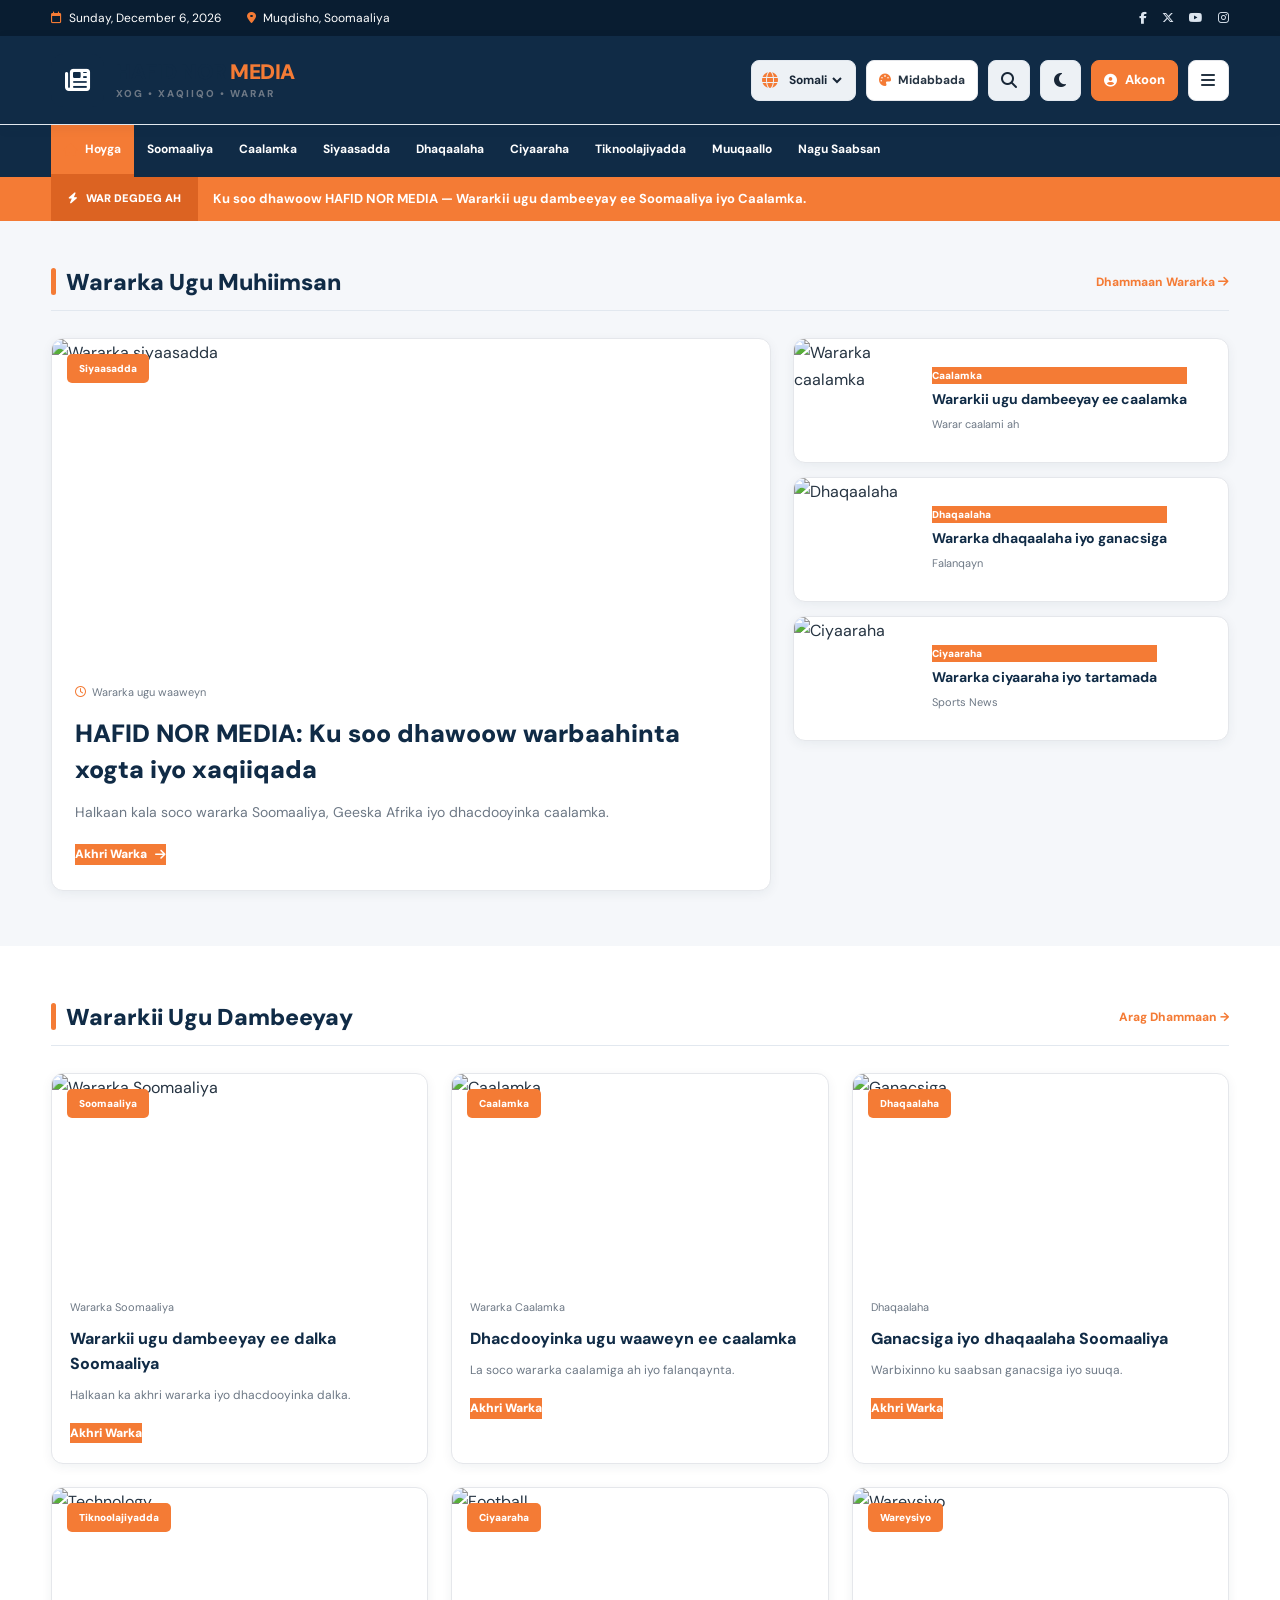
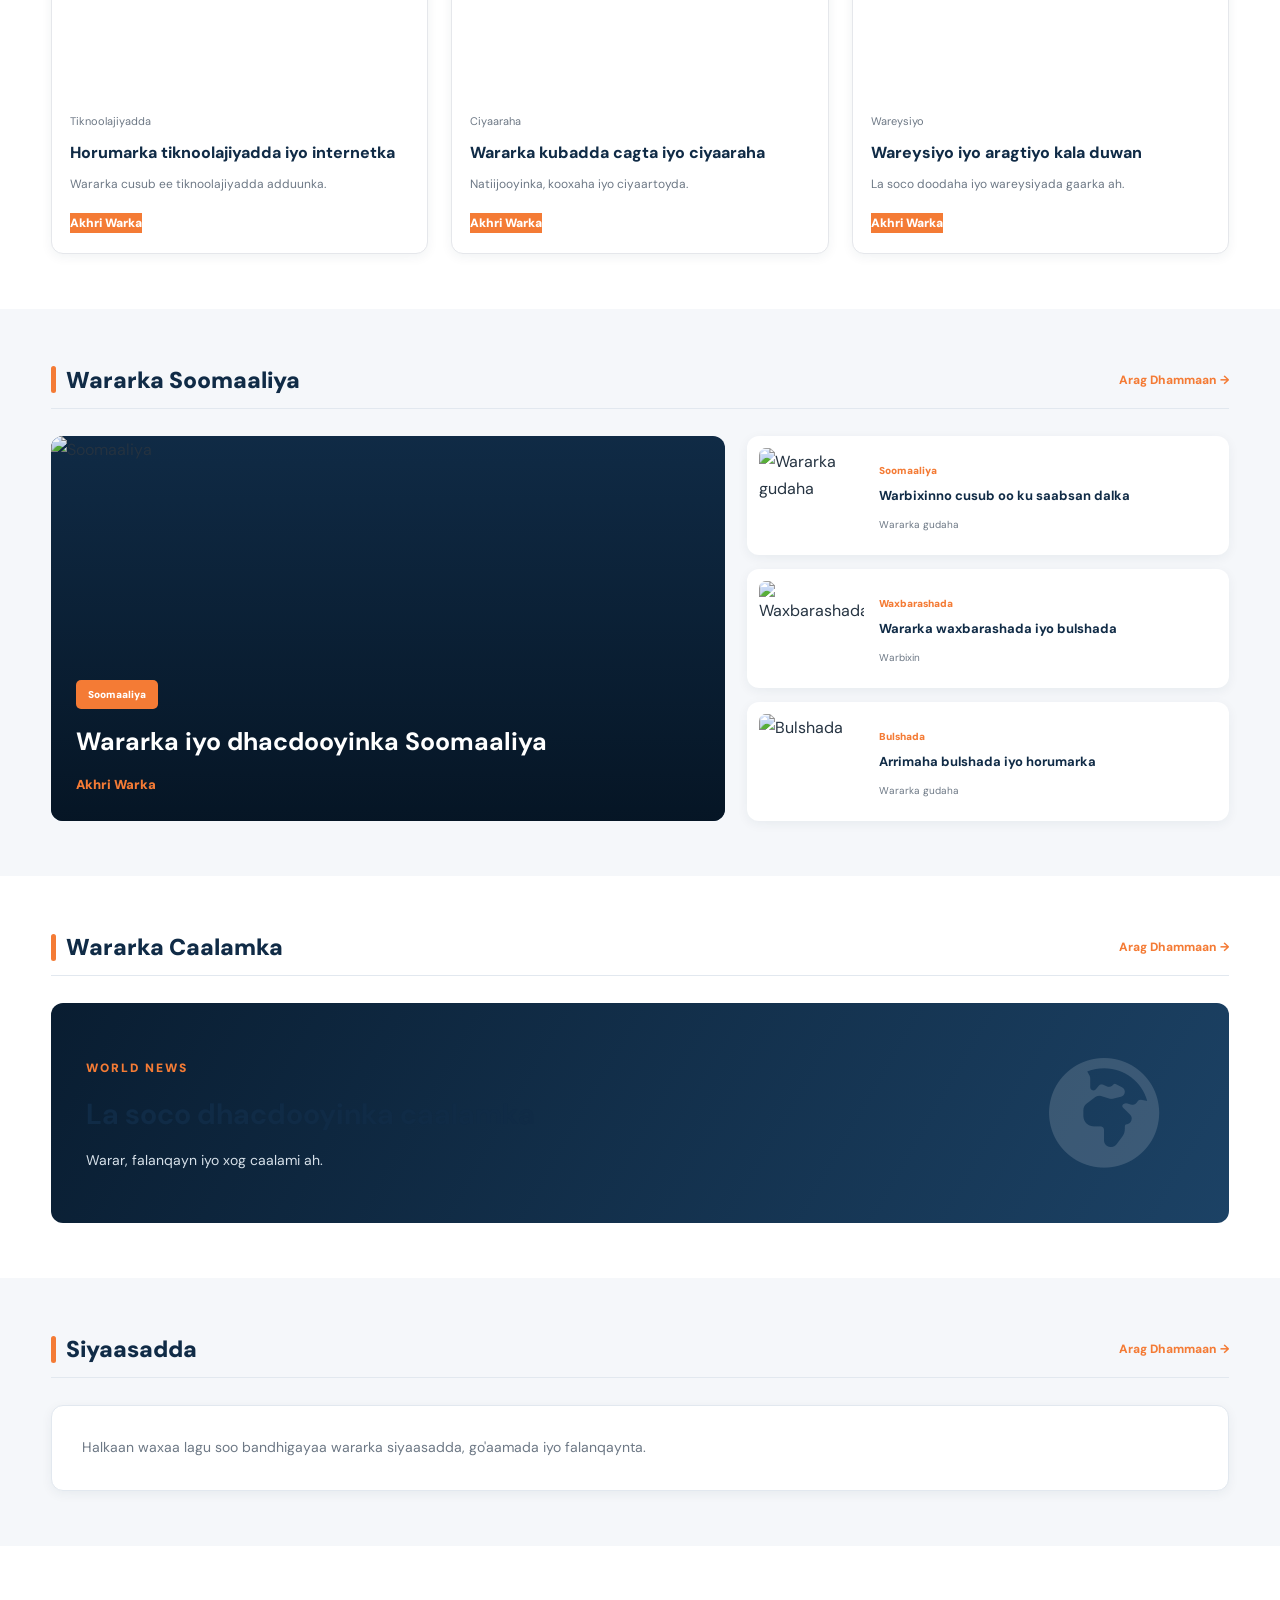
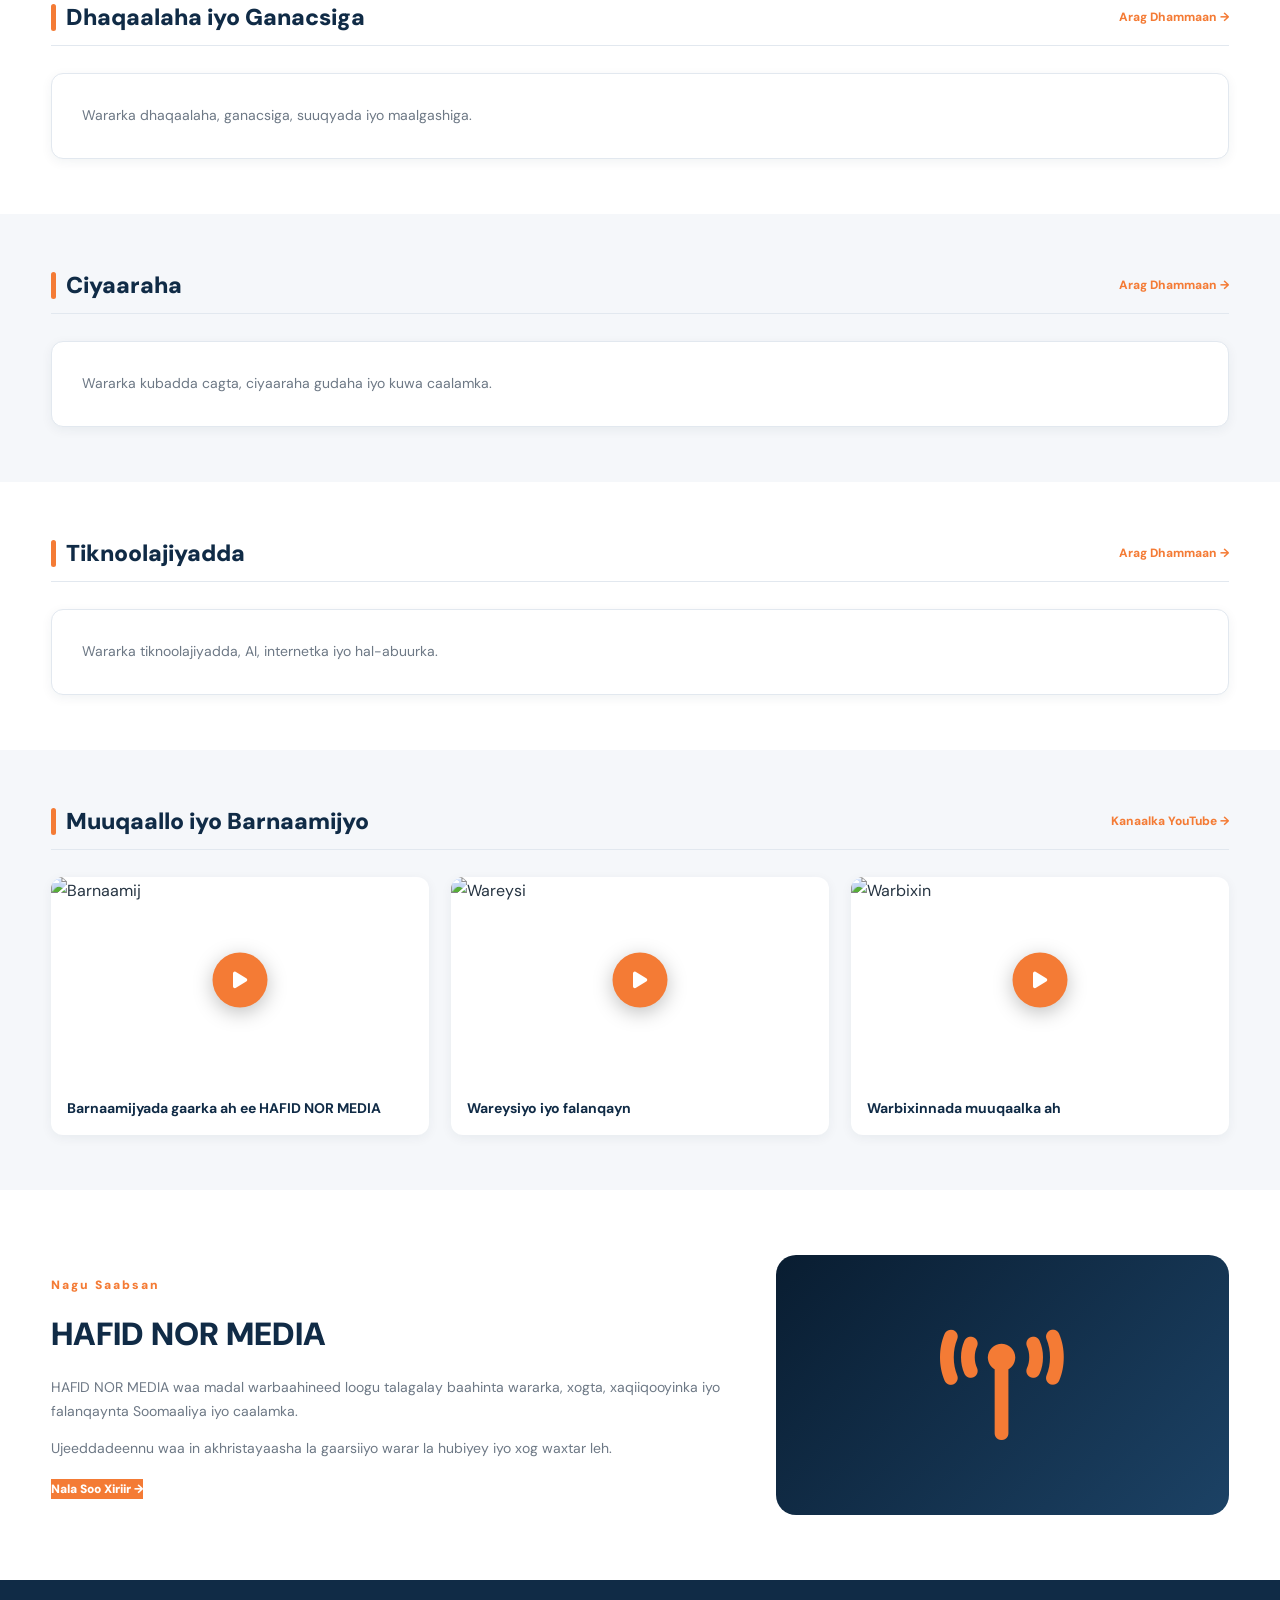
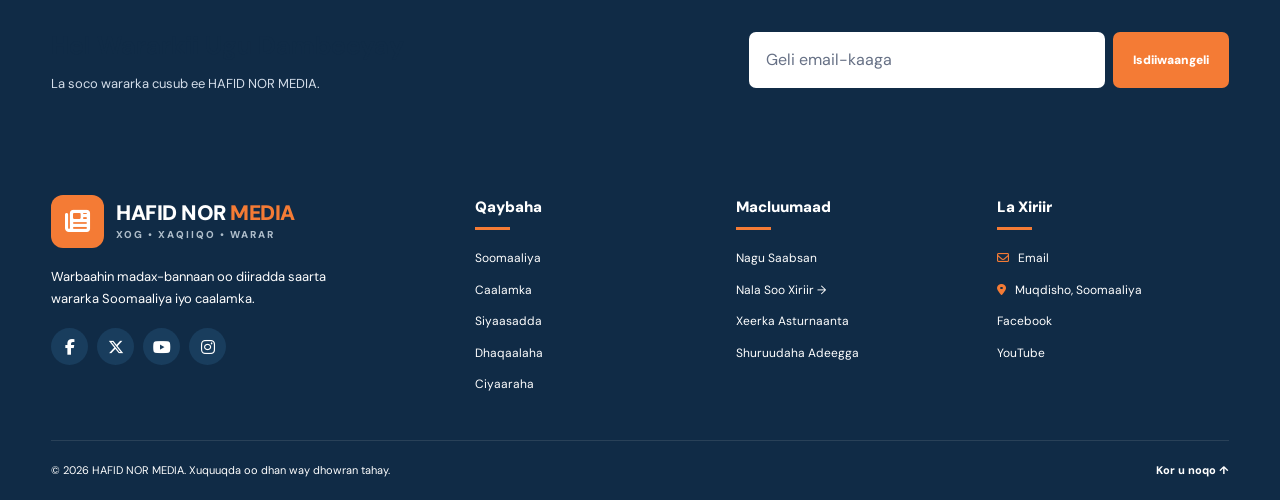
==== index.html @ ebf00856 "HAFID NOR MEDIA" ====
<!doctype html>
<html lang="so" dir="ltr">
<head>
  <meta charset="UTF-8">
  <meta name="viewport" content="width=device-width, initial-scale=1.0">

  <title>HAFID NOR MEDIA | Xog, Xaqiiqo iyo Warar</title>

  <meta name="description" content="HAFID NOR MEDIA - Wararka Soomaaliya, Caalamka, Siyaasadda, Dhaqaalaha iyo Ciyaaraha.">
  <meta name="keywords" content="Hafid Nor Media, Somalia News, Somali Media">
  <meta name="author" content="HAFID NOR MEDIA">
  <meta name="theme-color" content="#102b46">
  <meta name="robots" content="index, follow">
  <meta name="color-scheme" content="light dark">

  <link rel="stylesheet" href="style.css">

  <link rel="stylesheet" href="https://cdnjs.cloudflare.com/ajax/libs/font-awesome/6.7.2/css/all.min.css">

  <link rel="preconnect" href="https://fonts.googleapis.com">
  <link rel="preconnect" href="https://fonts.gstatic.com" crossorigin>
  <link href="https://fonts.googleapis.com/css2?family=Cairo:wght@400;500;600;700;800;900&family=DM+Sans:wght@400;500;600;700;800&display=swap" rel="stylesheet">
</head>

<body>

<!-- TOP BAR -->
<div class="top-bar">
  <div class="container top-bar-content">
    <div class="top-left">
      <span>
        <i class="fa-regular fa-calendar"></i>
        <span id="currentDate" data-i18n="latestDate">Wararkii ugu dambeeyay</span>
      </span>
      <span>
        <i class="fa-solid fa-location-dot"></i>
        <span data-i18n="location">Muqdisho, Soomaaliya</span>
      </span>
    </div>

    <div class="top-right">
      <a href="#" aria-label="Facebook"><i class="fa-brands fa-facebook-f"></i></a>
      <a href="#" aria-label="X"><i class="fa-brands fa-x-twitter"></i></a>
      <a href="#" aria-label="YouTube"><i class="fa-brands fa-youtube"></i></a>
      <a href="#" aria-label="Instagram"><i class="fa-brands fa-instagram"></i></a>
    </div>
  </div>
</div>

<!-- HEADER -->
<header class="main-header">
  <div class="container header-content">

    <a href="#home" class="logo" aria-label="HAFID NOR MEDIA Home">
      <div class="logo-icon">
        <i class="fa-solid fa-newspaper"></i>
      </div>
      <div class="logo-text">
        <h1>HAFID NOR <span>MEDIA</span></h1>
        <p data-i18n="tagline">XOG • XAQIIQO • WARAR</p>
      </div>
    </a>

    <div class="header-right">

      <!-- LANGUAGE -->
      <div class="language-selector">
        <i class="fa-solid fa-globe"></i>
        <select id="languageSelect" aria-label="Choose language">
          <option value="so">Somali</option>
          <option value="en">English</option>
          <option value="ar">العربية</option>
        </select>
      </div>

      <!-- COLOR CUSTOMIZER -->
      <div class="theme-customizer">
        <button id="colorPickerBtn" class="color-picker-btn" type="button" aria-expanded="false" aria-controls="colorPanel">
          <i class="fa-solid fa-palette"></i>
          <span data-i18n="colors">Colors</span>
        </button>

        <div class="color-panel" id="colorPanel">
          <h3 data-i18n="customize">Customize Website</h3>
          <p data-i18n="chooseColor">Dooro midabka website-ka</p>

          <label for="primaryColor" data-i18n="mainColor">Main Color</label>
          <input type="color" id="primaryColor" value="#102b46">

          <label for="accentColor" data-i18n="accentColor">Accent Color</label>
          <input type="color" id="accentColor" value="#f47b35">

          <h4 data-i18n="colorThemes">Color Themes</h4>

          <div class="color-presets">
            <button class="preset" type="button" data-primary="#102b46" data-accent="#f47b35" style="--swatch:#102b46" aria-label="Navy orange"></button>
            <button class="preset" type="button" data-primary="#075e54" data-accent="#22c55e" style="--swatch:#075e54" aria-label="Green"></button>
            <button class="preset" type="button" data-primary="#172554" data-accent="#3b82f6" style="--swatch:#172554" aria-label="Blue"></button>
            <button class="preset" type="button" data-primary="#581c87" data-accent="#c084fc" style="--swatch:#581c87" aria-label="Purple"></button>
            <button class="preset" type="button" data-primary="#7f1d1d" data-accent="#ef4444" style="--swatch:#7f1d1d" aria-label="Red"></button>
            <button class="preset" type="button" data-primary="#292524" data-accent="#d6a84b" style="--swatch:#292524" aria-label="Black gold"></button>
          </div>

          <button id="resetColors" class="reset-colors" type="button">
            <i class="fa-solid fa-rotate-left"></i>
            <span data-i18n="resetColors">Reset Colors</span>
          </button>
        </div>
      </div>

      <!-- SEARCH -->
      <button class="search-btn" id="searchBtn" type="button" aria-label="Search">
        <i class="fa-solid fa-magnifying-glass"></i>
      </button>

      <!-- DARK MODE -->
      <button class="dark-mode-btn" id="darkModeBtn" type="button" aria-label="Dark mode">
        <i class="fa-solid fa-moon"></i>
      </button>

      <!-- ACCOUNT -->
      <button class="account-btn" id="accountBtn" type="button">
        <i class="fa-solid fa-user-circle"></i>
        <span id="accountBtnText" data-i18n="account">Akoon</span>
      </button>

      <!-- MOBILE MENU -->
      <button class="menu-toggle" id="menuToggle" type="button" aria-label="Open menu" aria-expanded="false" aria-controls="mainNav">
        <i class="fa-solid fa-bars"></i>
      </button>

    </div>
  </div>
</header>

<!-- SEARCH BOX -->
<div class="search-box" id="searchBox">
  <div class="container search-content">
    <input type="search" id="searchInput" data-i18n-placeholder="searchPlaceholder" placeholder="Raadi wararka aad rabto..." aria-label="Search news">
    <button id="searchSubmit" type="button">
      <i class="fa-solid fa-magnifying-glass"></i>
      <span data-i18n="search">Raadi</span>
    </button>
  </div>
</div>

<!-- NAVIGATION -->
<nav class="main-nav" id="mainNav" aria-label="Main navigation">
  <div class="container nav-content">
    <a href="#home" class="active"><i class="fa-solid fa-house"></i> <span data-i18n="home">Home</span></a>
    <a href="#somalia" data-i18n="somalia">Soomaaliya</a>
    <a href="#world" data-i18n="world">Caalamka</a>
    <a href="#politics" data-i18n="politics">Siyaasadda</a>
    <a href="#business" data-i18n="business">Dhaqaalaha</a>
    <a href="#sports" data-i18n="sports">Ciyaaraha</a>
    <a href="#technology" data-i18n="technology">Tiknoolajiyadda</a>
    <a href="#videos" data-i18n="videos">Muuqaallo</a>
    <a href="#about" data-i18n="about">Nagu Saabsan</a>
  </div>
</nav>

<!-- BREAKING NEWS -->
<section class="breaking-news">
  <div class="container breaking-content">
    <div class="breaking-label">
      <i class="fa-solid fa-bolt"></i>
      <span data-i18n="breaking">WAR DEGDEG AH</span>
    </div>
    <div class="breaking-text">
      <div class="breaking-marquee" data-i18n="breakingText">
        Ku soo dhawoow HAFID NOR MEDIA — Wararkii ugu dambeeyay ee Soomaaliya iyo Caalamka.
      </div>
    </div>
  </div>
</section>

<!-- MAIN CONTENT -->
<main id="home">

  <!-- HERO -->
  <section class="hero-section">
    <div class="container">
      <div class="section-heading">
        <h2><span></span><span data-i18n="topStories">Wararka Ugu Muhiimsan</span></h2>
        <a href="#latest"><span data-i18n="allNews">Dhammaan Wararka</span> <i class="fa-solid fa-arrow-right"></i></a>
      </div>

      <div class="hero-grid">
        <article class="hero-main news-card">
          <div class="news-image">
            <img src="https://images.unsplash.com/photo-1529107386315-e1a2ed48a620?w=1200" alt="Wararka siyaasadda" loading="eager">
            <span class="category-badge" data-i18n="politics">SIYAASADDA</span>
          </div>
          <div class="news-info">
            <span class="news-date"><i class="fa-regular fa-clock"></i> <span data-i18n="featuredNews">Wararka ugu waaweyn</span></span>
            <h2 data-i18n="heroTitle">HAFID NOR MEDIA: Ku soo dhawoow warbaahinta xogta iyo xaqiiqada</h2>
            <p data-i18n="heroDescription">Halkaan kala soco wararka Soomaaliya, Geeska Afrika iyo dhacdooyinka caalamka.</p>
            <a href="#about" class="read-more"><span data-i18n="readNews">Akhri Warka</span> <i class="fa-solid fa-arrow-right"></i></a>
          </div>
        </article>

        <div class="hero-side">
          <article class="side-news news-card">
            <img src="https://images.unsplash.com/photo-1495020689067-958852a7765e?w=600" alt="Wararka caalamka" loading="lazy">
            <div class="side-news-info">
              <span class="category-small" data-i18n="world">CAALAMKA</span>
              <h3 data-i18n="sideWorld">Wararkii ugu dambeeyay ee caalamka</h3>
              <span class="news-date" data-i18n="internationalNews">Warar caalami ah</span>
            </div>
          </article>

          <article class="side-news news-card">
            <img src="https://images.unsplash.com/photo-1454165804606-c3d57bc86b40?w=600" alt="Dhaqaalaha" loading="lazy">
            <div class="side-news-info">
              <span class="category-small" data-i18n="business">DHAQAALAHA</span>
              <h3 data-i18n="sideBusiness">Wararka dhaqaalaha iyo ganacsiga</h3>
              <span class="news-date" data-i18n="analysis">Falanqayn</span>
            </div>
          </article>

          <article class="side-news news-card">
            <img src="https://images.unsplash.com/photo-1461896836934-ffe607ba8211?w=600" alt="Ciyaaraha" loading="lazy">
            <div class="side-news-info">
              <span class="category-small" data-i18n="sports">CIYAARAHA</span>
              <h3 data-i18n="sideSports">Wararka ciyaaraha iyo tartamada</h3>
              <span class="news-date">Sports News</span>
            </div>
          </article>
        </div>
      </div>
    </div>
  </section>

  <!-- LATEST NEWS -->
  <section class="latest-section" id="latest">
    <div class="container">
      <div class="section-heading">
        <h2><span></span><span data-i18n="latestNews">Wararkii Ugu Dambeeyay</span></h2>
        <a href="#latest" data-i18n="seeAll">Arag Dhammaan →</a>
      </div>

      <div class="news-grid">
        <article class="news-card">
          <div class="news-image">
            <img src="https://images.unsplash.com/photo-1504711434969-e33886168f5c?w=600" alt="Wararka Soomaaliya" loading="lazy">
            <span class="category-badge" data-i18n="somalia">SOOMAALIYA</span>
          </div>
          <div class="news-info">
            <span class="news-date" data-i18n="somaliaNews">Wararka Soomaaliya</span>
            <h3 data-i18n="latestSomalia">Wararkii ugu dambeeyay ee dalka Soomaaliya</h3>
            <p data-i18n="somaliaDescription">Halkaan ka akhri wararka iyo dhacdooyinka dalka.</p>
            <a href="#somalia" class="read-more" data-i18n="readNews">Akhri Warka →</a>
          </div>
        </article>

        <article class="news-card">
          <div class="news-image">
            <img src="https://images.unsplash.com/photo-1521295121783-8a321d551ad2?w=600" alt="Caalamka" loading="lazy">
            <span class="category-badge" data-i18n="world">CAALAMKA</span>
          </div>
          <div class="news-info">
            <span class="news-date" data-i18n="worldNews">Wararka Caalamka</span>
            <h3 data-i18n="latestWorld">Dhacdooyinka ugu waaweyn ee caalamka</h3>
            <p data-i18n="worldDescription">La soco wararka caalamiga ah iyo falanqaynta.</p>
            <a href="#world" class="read-more" data-i18n="readNews">Akhri Warka →</a>
          </div>
        </article>

        <article class="news-card">
          <div class="news-image">
            <img src="https://images.unsplash.com/photo-1521737711867-e3b97375f902?w=600" alt="Ganacsiga" loading="lazy">
            <span class="category-badge" data-i18n="business">GANACSIGA</span>
          </div>
          <div class="news-info">
            <span class="news-date" data-i18n="economy">Dhaqaalaha</span>
            <h3 data-i18n="latestBusiness">Ganacsiga iyo dhaqaalaha Soomaaliya</h3>
            <p data-i18n="businessDescription">Warbixinno ku saabsan ganacsiga iyo suuqa.</p>
            <a href="#business" class="read-more" data-i18n="readNews">Akhri Warka →</a>
          </div>
        </article>

        <article class="news-card">
          <div class="news-image">
            <img src="https://images.unsplash.com/photo-1516321318423-f06f85e504b3?w=600" alt="Technology" loading="lazy">
            <span class="category-badge" data-i18n="technology">TECHNOLOGY</span>
          </div>
          <div class="news-info">
            <span class="news-date" data-i18n="technology">Tiknoolajiyadda</span>
            <h3 data-i18n="latestTechnology">Horumarka tiknoolajiyadda iyo internetka</h3>
            <p data-i18n="technologyDescription">Wararka cusub ee tiknoolajiyadda adduunka.</p>
            <a href="#technology" class="read-more" data-i18n="readNews">Akhri Warka →</a>
          </div>
        </article>

        <article class="news-card">
          <div class="news-image">
            <img src="https://images.unsplash.com/photo-1508098682722-e99c43a406b2?w=600" alt="Football" loading="lazy">
            <span class="category-badge" data-i18n="sports">CIYAARAHA</span>
          </div>
          <div class="news-info">
            <span class="news-date" data-i18n="sports">Sports News</span>
            <h3 data-i18n="latestSports">Wararka kubadda cagta iyo ciyaaraha</h3>
            <p data-i18n="sportsDescription">Natiijooyinka, kooxaha iyo ciyaartoyda.</p>
            <a href="#sports" class="read-more" data-i18n="readNews">Akhri Warka →</a>
          </div>
        </article>

        <article class="news-card">
          <div class="news-image">
            <img src="https://images.unsplash.com/photo-1475721027785-f74eccf877e2?w=600" alt="Wareysiyo" loading="lazy">
            <span class="category-badge" data-i18n="interviews">WAREYSIYO</span>
          </div>
          <div class="news-info">
            <span class="news-date" data-i18n="interviews">Wareysiyo</span>
            <h3 data-i18n="latestInterviews">Wareysiyo iyo aragtiyo kala duwan</h3>
            <p data-i18n="interviewsDescription">La soco doodaha iyo wareysiyada gaarka ah.</p>
            <a href="#videos" class="read-more" data-i18n="readNews">Akhri Warka →</a>
          </div>
        </article>
      </div>
    </div>
  </section>

  <!-- SOMALIA -->
  <section class="category-section" id="somalia">
    <div class="container">
      <div class="section-heading">
        <h2><span></span><span data-i18n="somaliaSection">Wararka Soomaaliya</span></h2>
        <a href="#somalia" data-i18n="seeAll">Dhammaan →</a>
      </div>

      <div class="category-layout">
        <div class="category-feature">
          <img src="https://images.unsplash.com/photo-1509099836639-18ba1795216d?w=1000" alt="Soomaaliya" loading="lazy">
          <div class="feature-overlay">
            <span class="category-badge" data-i18n="somalia">SOOMAALIYA</span>
            <h2 data-i18n="somaliaFeature">Wararka iyo dhacdooyinka Soomaaliya</h2>
            <a href="#latest" data-i18n="readNews">Akhri Warka →</a>
          </div>
        </div>

        <div class="category-list">
          <article class="category-item">
            <img src="https://images.unsplash.com/photo-1497366754035-f200968a6e72?w=300" alt="Wararka gudaha" loading="lazy">
            <div>
              <span data-i18n="somalia">SOOMAALIYA</span>
              <h3 data-i18n="somaliaItem1">Warbixinno cusub oo ku saabsan dalka</h3>
              <small data-i18n="localNews">Wararka gudaha</small>
            </div>
          </article>

          <article class="category-item">
            <img src="https://images.unsplash.com/photo-1523580494863-6f3031224c94?w=300" alt="Waxbarashada" loading="lazy">
            <div>
              <span data-i18n="education">WAXBARASHADA</span>
              <h3 data-i18n="somaliaItem2">Wararka waxbarashada iyo bulshada</h3>
              <small data-i18n="report">Warbixin</small>
            </div>
          </article>

          <article class="category-item">
            <img src="https://images.unsplash.com/photo-1488521787991-ed7bbaae773c?w=300" alt="Bulshada" loading="lazy">
            <div>
              <span data-i18n="community">BULSHADA</span>
              <h3 data-i18n="somaliaItem3">Arrimaha bulshada iyo horumarka</h3>
              <small data-i18n="localNews">Wararka gudaha</small>
            </div>
          </article>
        </div>
      </div>
    </div>
  </section>

  <!-- WORLD -->
  <section class="latest-section" id="world">
    <div class="container">
      <div class="section-heading">
        <h2><span></span><span data-i18n="worldSection">Wararka Caalamka</span></h2>
        <a href="#world" data-i18n="seeAll">Dhammaan →</a>
      </div>

      <div class="world-banner">
        <div>
          <span>WORLD NEWS</span>
          <h2 data-i18n="worldBannerTitle">La soco dhacdooyinka caalamka</h2>
          <p data-i18n="worldBannerDescription">Warar, falanqayn iyo xog caalami ah.</p>
        </div>
        <i class="fa-solid fa-earth-africa"></i>
      </div>
    </div>
  </section>

  <!-- POLITICS -->
  <section class="category-section" id="politics">
    <div class="container">
      <div class="section-heading">
        <h2><span></span><span data-i18n="politicsSection">Siyaasadda</span></h2>
        <a href="#politics" data-i18n="seeAll">Dhammaan →</a>
      </div>
      <div class="simple-category">
        <p data-i18n="politicsDescription">Halkaan waxaa lagu soo bandhigayaa wararka siyaasadda, go'aamada iyo falanqaynta.</p>
      </div>
    </div>
  </section>

  <!-- BUSINESS -->
  <section class="latest-section" id="business">
    <div class="container">
      <div class="section-heading">
        <h2><span></span><span data-i18n="businessSection">Dhaqaalaha iyo Ganacsiga</span></h2>
        <a href="#business" data-i18n="seeAll">Dhammaan →</a>
      </div>
      <div class="simple-category">
        <p data-i18n="businessSectionDescription">Wararka dhaqaalaha, ganacsiga, suuqyada iyo maalgashiga.</p>
      </div>
    </div>
  </section>

  <!-- SPORTS -->
  <section class="category-section" id="sports">
    <div class="container">
      <div class="section-heading">
        <h2><span></span><span data-i18n="sportsSection">Ciyaaraha</span></h2>
        <a href="#sports" data-i18n="seeAll">Dhammaan →</a>
      </div>
      <div class="simple-category">
        <p data-i18n="sportsSectionDescription">Wararka kubadda cagta, ciyaaraha gudaha iyo kuwa caalamka.</p>
      </div>
    </div>
  </section>

  <!-- TECHNOLOGY -->
  <section class="latest-section" id="technology">
    <div class="container">
      <div class="section-heading">
        <h2><span></span><span data-i18n="technologySection">Tiknoolajiyadda</span></h2>
        <a href="#technology" data-i18n="seeAll">Dhammaan →</a>
      </div>
      <div class="simple-category">
        <p data-i18n="technologySectionDescription">Wararka tiknoolajiyadda, AI, internetka iyo hal-abuurka.</p>
      </div>
    </div>
  </section>

  <!-- VIDEOS -->
  <section class="videos-section" id="videos">
    <div class="container">
      <div class="section-heading">
        <h2><span></span><span data-i18n="videoSection">Muuqaallo iyo Barnaamijyo</span></h2>
        <a href="#" data-i18n="youtubeChannel">YouTube Channel →</a>
      </div>

      <div class="video-grid">
        <article class="video-card">
          <div class="video-placeholder">
            <img src="https://images.unsplash.com/photo-1492619375914-88005aa9e8fb?w=600" alt="Barnaamij" loading="lazy">
            <i class="fa-solid fa-play"></i>
          </div>
          <h3 data-i18n="video1">Barnaamijyada gaarka ah ee HAFID NOR MEDIA</h3>
        </article>

        <article class="video-card">
          <div class="video-placeholder">
            <img src="https://images.unsplash.com/photo-1478737270239-2f02b77fc618?w=600" alt="Wareysi" loading="lazy">
            <i class="fa-solid fa-play"></i>
          </div>
          <h3 data-i18n="video2">Wareysiyo iyo falanqayn</h3>
        </article>

        <article class="video-card">
          <div class="video-placeholder">
            <img src="https://images.unsplash.com/photo-1503428593586-e225b39bddfe?w=600" alt="Warbixin" loading="lazy">
            <i class="fa-solid fa-play"></i>
          </div>
          <h3 data-i18n="video3">Warbixinnada muuqaalka ah</h3>
        </article>
      </div>
    </div>
  </section>

  <!-- ABOUT -->
  <section class="about-section" id="about">
    <div class="container about-content">
      <div>
        <span class="about-label" data-i18n="about">NAGU SAABSAN</span>
        <h2>HAFID NOR MEDIA</h2>
        <p data-i18n="aboutParagraph1">HAFID NOR MEDIA waa madal warbaahineed loogu talagalay baahinta wararka, xogta, xaqiiqooyinka iyo falanqaynta Soomaaliya iyo caalamka.</p>
        <p data-i18n="aboutParagraph2">Ujeeddadeennu waa in akhristayaasha la gaarsiiyo warar la hubiyey iyo xog waxtar leh.</p>
        <a href="mailto:contact@example.com" class="read-more" data-i18n="contactUs">Nala Soo Xiriir →</a>
      </div>
      <div class="about-icon">
        <i class="fa-solid fa-tower-broadcast"></i>
      </div>
    </div>
  </section>

  <!-- NEWSLETTER -->
  <section class="newsletter-section">
    <div class="container newsletter-content">
      <div>
        <h2 data-i18n="newsletterTitle">Hel Wararkii Ugu Dambeeyay</h2>
        <p data-i18n="newsletterDescription">La soco wararka cusub ee HAFID NOR MEDIA.</p>
      </div>

      <form id="newsletterForm">
        <input type="email" id="newsletterEmail" data-i18n-placeholder="emailPlaceholder" placeholder="Geli email-kaaga" autocomplete="email" required>
        <button type="submit" data-i18n="subscribe">Isdiiwaangeli</button>
      </form>
    </div>
  </section>

</main>

<!-- ACCOUNT MODAL -->
<div class="auth-modal" id="authModal" aria-hidden="true">
  <div class="auth-container" role="dialog" aria-modal="true" aria-labelledby="authTitle">

    <button type="button" class="auth-close" id="closeAuthModal" aria-label="Close">
      <i class="fa-solid fa-xmark"></i>
    </button>

    <div class="auth-heading">
      <i class="fa-solid fa-newspaper"></i>
      <h2 id="authTitle">HAFID NOR MEDIA</h2>
      <p>Ku soo dhawoow xubinnimada warbaahinta</p>
    </div>

    <!-- LOGIN FORM -->
    <form id="loginForm">
      <h3>Gal Akoonkaaga</h3>

      <label for="loginEmail">Email-kaaga</label>
      <input type="email" id="loginEmail" placeholder="example@email.com" autocomplete="email" required>

      <label for="loginPassword">Password</label>
      <input type="password" id="loginPassword" placeholder="Geli password-kaaga" autocomplete="current-password" required>

      <button type="submit" class="auth-submit">
        <i class="fa-solid fa-right-to-bracket"></i>
        Login
      </button>

      <button type="button" id="forgotPasswordBtn" class="text-button">Ma illowday password-ka?</button>

      <p>
        Ma lihid account?
        <button type="button" id="showRegisterBtn" class="text-button">Isdiiwaangeli</button>
      </p>

      <p id="loginMessage" class="form-message" aria-live="polite"></p>
    </form>

    <!-- REGISTER FORM -->
    <form id="registerForm" hidden>
      <h3>Sameyso Account Cusub</h3>

      <label for="registerName">Magaca oo buuxa</label>
      <input type="text" id="registerName" placeholder="Magacaaga" autocomplete="name" minlength="3" required>

      <label for="registerEmail">Email</label>
      <input type="email" id="registerEmail" placeholder="example@email.com" autocomplete="email" required>

      <label for="registerPassword">Password</label>
      <input type="password" id="registerPassword" placeholder="Sameyso password" minlength="8" autocomplete="new-password" required>

      <label for="registerConfirmPassword">Xaqiiji Password</label>
      <input type="password" id="registerConfirmPassword" placeholder="Ku celi password-ka" minlength="8" autocomplete="new-password" required>

      <p class="registration-role-note">
        <i class="fa-solid fa-book-open"></i>
        Nooca akoonka: Member / Xubin
      </p>

      <button type="submit" class="auth-submit">
        <i class="fa-solid fa-user-plus"></i>
        Sameyso Account
      </button>

      <p>
        Account ma leedahay?
        <button type="button" id="showLoginBtn" class="text-button">Login</button>
      </p>

      <p id="registerMessage" class="form-message" aria-live="polite"></p>
    </form>

  </div>
</div>

<!-- MEMBER DASHBOARD -->
<section class="member-dashboard" id="memberDashboard" hidden>
  <div class="container">

    <!-- DASHBOARD HEADER -->
    <div class="dashboard-header">
      <div>
        <span class="dashboard-label">HAFID NOR MEDIA</span>
        <h2>Member Dashboard</h2>
        <p>Ku soo dhawoow xubinnimada HAFID NOR MEDIA</p>
      </div>

      <button type="button" id="logoutBtn" class="logout-btn">
        <i class="fa-solid fa-right-from-bracket"></i>
        Logout
      </button>
    </div>

    <!-- MEMBER PROFILE -->
    <div class="member-profile">
      <div class="profile-avatar">
        <i class="fa-solid fa-user"></i>
      </div>

      <div>
        <h3 id="memberDisplayName">Magaca xubinta</h3>
        <p id="memberDisplayEmail">email@example.com</p>
        <span id="memberRole">Member / Xubin</span>
      </div>
    </div>

    <!-- DASHBOARD TABS -->
    <div class="dashboard-tabs">

      <button type="button"
        class="dashboard-tab active"
        data-dashboard-tab="publishedNews">
        <i class="fa-solid fa-newspaper"></i>
        Wararka Website-ka
      </button>

      <button type="button"
        class="dashboard-tab"
        data-dashboard-tab="profile">
        <i class="fa-solid fa-user"></i>
        Profile-kayga
      </button>

    </div>

    <!-- PUBLISHED WEBSITE NEWS -->
    <div class="dashboard-panel" id="publishedNewsPanel">

      <div class="dashboard-panel-heading">
        <h3>
          <i class="fa-solid fa-newspaper"></i>
          Wararka HAFID NOR MEDIA
        </h3>

        <p>
          Halkaan waxaad ka akhrisan kartaa dhammaan wararka
          maamulka HAFID NOR MEDIA soo geliyey.
        </p>
      </div>

      <div id="publishedNewsList">
        <p class="empty-news-message">
          Wararka ayaa la soo rarayaa...
        </p>
      </div>

    </div>

    <!-- MEMBER PROFILE PANEL -->
    <div class="dashboard-panel" id="memberProfilePanel" hidden>

      <div class="dashboard-panel-heading">
        <h3>
          <i class="fa-solid fa-user-pen"></i>
          Xogta Xubinta
        </h3>

        <p>Macluumaadka akoonkaaga HAFID NOR MEDIA.</p>
      </div>

      <div class="profile-details">
        <p>
          <strong>Magaca:</strong>
          <span id="profileName">-</span>
        </p>

        <p>
          <strong>Email:</strong>
          <span id="profileEmail">-</span>
        </p>

        <p>
          <strong>Nooca xubinta:</strong>
          <span id="profileType">Member / Xubin</span>
        </p>

        <p>
          <strong>Taariikhda diiwaangelinta:</strong>
          <span id="profileDate">-</span>
        </p>
      </div>

    </div>

  </div>
</section>

<!-- FOOTER -->
<footer class="main-footer">
  <div class="container">
    <div class="footer-grid">

      <div class="footer-about">
        <a href="#home" class="logo footer-logo">
          <div class="logo-icon">
            <i class="fa-solid fa-newspaper"></i>
          </div>

          <div class="logo-text">
            <h2>HAFID NOR <span>MEDIA</span></h2>
            <p data-i18n="tagline">XOG • XAQIIQO • WARAR</p>
          </div>
        </a>

        <p data-i18n="footerDescription">
          Warbaahin madax-bannaan oo diiradda saarta wararka Soomaaliya iyo caalamka.
        </p>

        <div class="footer-social">
          <a href="#" aria-label="Facebook"><i class="fa-brands fa-facebook-f"></i></a>
          <a href="#" aria-label="X"><i class="fa-brands fa-x-twitter"></i></a>
          <a href="#" aria-label="YouTube"><i class="fa-brands fa-youtube"></i></a>
          <a href="#" aria-label="Instagram"><i class="fa-brands fa-instagram"></i></a>
        </div>
      </div>

      <div class="footer-links">
        <h3 data-i18n="categories">Qaybaha</h3>
        <a href="#somalia" data-i18n="somalia">Soomaaliya</a>
        <a href="#world" data-i18n="world">Caalamka</a>
        <a href="#politics" data-i18n="politics">Siyaasadda</a>
        <a href="#business" data-i18n="business">Dhaqaalaha</a>
        <a href="#sports" data-i18n="sports">Ciyaaraha</a>
      </div>

      <div class="footer-links">
        <h3 data-i18n="information">Macluumaad</h3>
        <a href="#about" data-i18n="about">Nagu Saabsan</a>
        <a href="mailto:contact@example.com" data-i18n="contactUs">Nala Soo Xiriir</a>
        <a href="#privacy" data-i18n="privacy">Privacy Policy</a>
        <a href="#terms" data-i18n="terms">Shuruudaha Adeegga</a>
      </div>

      <div class="footer-links">
        <h3 data-i18n="contact">La Xiriir</h3>
        <a href="mailto:contact@example.com">
          <i class="fa-regular fa-envelope"></i> Email
        </a>
        <a href="#about">
          <i class="fa-solid fa-location-dot"></i>
          <span data-i18n="location">Muqdisho, Soomaaliya</span>
        </a>
        <a href="#">Facebook</a>
        <a href="#">YouTube</a>
      </div>

    </div>

    <div class="footer-bottom">
      <p>
        © <span id="currentYear"></span> HAFID NOR MEDIA.
        <span data-i18n="copyright">Xuquuqda oo dhan way dhowran tahay.</span>
      </p>

      <a href="#home" data-i18n="backTop">Kor u noqo ↑</a>
    </div>

  </div>
</footer>

<!-- BACK TO TOP -->
<button class="back-to-top" id="backToTop" type="button" aria-label="Back to top">
  <i class="fa-solid fa-arrow-up"></i>
</button>

<!-- SUPABASE -->
<script src="https://cdn.jsdelivr.net/npm/@supabase/supabase-js@2"></script>

<!-- WEBSITE JAVASCRIPT -->
<script src="script.js"></script>

</body>
</html>
---- style.css ----
/* =====================================================
   HAFID NOR MEDIA
   COMPLETE RESPONSIVE CSS
   FIXED VERSION
===================================================== */

/* 1. ROOT VARIABLES */

:root {
  --primary: #102b46;
  --primary-dark: #091d31;
  --primary-light: #1c4265;

  --accent: #f47b35;
  --accent-dark: #dc6322;

  --primary-text: #ffffff;
  --accent-text: #111827;

  --background: #f5f7fa;
  --surface: #ffffff;
  --surface-soft: #edf1f5;

  --text: #192737;
  --muted: #6d7885;
  --border: #e2e8ef;

  --success: #198754;
  --danger: #dc3545;

  --shadow-sm: 0 3px 12px rgba(16,43,70,.06);
  --shadow: 0 8px 25px rgba(16,43,70,.09);
  --shadow-lg: 0 15px 40px rgba(16,43,70,.14);

  --radius: 12px;
  --radius-sm: 7px;
  --container: 1200px;
  --transition: .3s ease;
}

/* 2. RESET */

* {
  margin: 0;
  padding: 0;
  box-sizing: border-box;
}

html {
  scroll-behavior: smooth;
  scroll-padding-top: 110px;
}

body {
  font-family: "DM Sans", "Cairo", sans-serif;
  background: var(--background);
  color: var(--text);
  line-height: 1.7;
  overflow-x: hidden;
  transition: background var(--transition), color var(--transition);
}

button, input, textarea, select {
  font: inherit;
}

button {
  cursor: pointer;
}

img {
  display: block;
  max-width: 100%;
}

a {
  color: inherit;
  text-decoration: none;
}

ul {
  list-style: none;
}

.container {
  width: min(var(--container), 92%);
  margin: 0 auto;
}

section {
  position: relative;
}

[hidden] {
  display: none !important;
}

/* 3. TOP BAR */

.top-bar {
  background: var(--primary-dark);
  color: #fff;
  padding: 8px 0;
  font-size: 12px;
}

.top-bar-content {
  display: flex;
  align-items: center;
  justify-content: space-between;
  gap: 15px;
}

.top-left, .top-right {
  display: flex;
  align-items: center;
  gap: 15px;
}

.top-left {
  gap: 25px;
}

.top-left span {
  display: inline-flex;
  align-items: center;
  gap: 7px;
}

.top-left i,
.top-right a:hover {
  color: var(--accent);
}

.top-right a {
  color: #dce5ef;
  transition: var(--transition);
}

.top-right a:hover {
  transform: translateY(-2px);
}

/* 4. HEADER */

.main-header {
  background: var(--surface);
  position: sticky;
  top: 0;
  z-index: 1000;
  box-shadow: var(--shadow-sm);
  border-bottom: 1px solid var(--border);
}

.header-content {
  min-height: 88px;
  display: flex;
  align-items: center;
  justify-content: space-between;
  gap: 20px;
}

.logo {
  display: inline-flex;
  align-items: center;
  gap: 12px;
  flex-shrink: 0;
}

.logo-icon {
  width: 53px;
  height: 53px;
  background: var(--primary);
  color: #fff;
  border-radius: 12px;
  display: grid;
  place-items: center;
  font-size: 25px;
  transition: var(--transition);
}

.logo:hover .logo-icon {
  background: var(--accent);
  transform: rotate(-5deg);
}

.logo-text h1,
.logo-text h2 {
  font-size: 21px;
  line-height: 1.25;
  color: var(--primary);
  font-weight: 900;
  letter-spacing: -.5px;
}

.logo-text h1 span,
.logo-text h2 span {
  color: var(--accent);
}

.logo-text p {
  font-size: 10px;
  font-weight: 800;
  letter-spacing: 2px;
  color: var(--muted);
}

.header-right {
  display: flex;
  align-items: center;
  justify-content: flex-end;
  gap: 10px;
}

.header-right > button {
  height: 41px;
  min-width: 41px;
  padding: 0 12px;
  border: 1px solid var(--border);
  border-radius: 8px;
  background: var(--surface-soft);
  color: var(--text);
  transition: var(--transition);
}

.header-right > button:hover {
  background: var(--accent);
  color: var(--accent-text);
  border-color: var(--accent);
}

.account-btn {
  background: var(--accent) !important;
  color: var(--accent-text) !important;
  border-color: var(--accent) !important;
  display: flex;
  align-items: center;
  gap: 8px;
  font-size: 13px;
  font-weight: 800;
}

.account-btn:hover {
  background: var(--accent-dark) !important;
}

/* 5. LANGUAGE SELECTOR */

.language-selector {
  height: 41px;
  display: flex;
  align-items: center;
  gap: 7px;
  padding: 0 10px;
  border: 1px solid var(--border);
  background: var(--surface-soft);
  border-radius: 8px;
  color: var(--text);
}

.language-selector i {
  color: var(--accent);
}

.language-selector select {
  background: transparent;
  color: var(--text);
  border: none;
  outline: none;
  cursor: pointer;
  font-size: 12px;
  font-weight: 700;
  max-width: 85px;
}

.language-selector option {
  background: var(--surface);
  color: var(--text);
}

/* 6. COLOR CUSTOMIZER */

.theme-customizer {
  position: relative;
}

.color-picker-btn {
  height: 41px;
  display: flex;
  align-items: center;
  gap: 7px;
  padding: 0 12px;
  background: var(--surface-soft);
  border: 1px solid var(--border);
  border-radius: 8px;
  color: var(--text);
  font-size: 12px;
  font-weight: 700;
  transition: var(--transition);
}

.color-picker-btn i {
  color: var(--accent);
}

.color-picker-btn:hover {
  background: var(--primary);
  color: var(--primary-text);
}

.color-panel {
  position: absolute;
  top: calc(100% + 12px);
  right: 0;
  width: 280px;
  padding: 22px;
  background: var(--surface);
  color: var(--text);
  border: 1px solid var(--border);
  border-radius: 12px;
  box-shadow: var(--shadow-lg);
  z-index: 1500;
  display: none;
}

.color-panel.show,
.color-panel.active {
  display: block;
  animation: panelOpen .25s ease;
}

@keyframes panelOpen {
  from {
    opacity: 0;
    transform: translateY(-8px);
  }
  to {
    opacity: 1;
    transform: translateY(0);
  }
}

.color-panel h3,
.color-panel h4 {
  color: var(--primary);
}

.color-panel h3 {
  font-size: 17px;
  margin-bottom: 5px;
}

.color-panel p {
  color: var(--muted);
  font-size: 12px;
  margin-bottom: 15px;
}

.color-panel label {
  display: block;
  font-size: 12px;
  font-weight: 700;
  color: var(--text);
  margin: 12px 0 5px;
}

.color-panel input[type="color"] {
  width: 100%;
  height: 38px;
  border: 1px solid var(--border);
  border-radius: 6px;
  background: transparent;
  cursor: pointer;
}

.color-panel h4 {
  font-size: 12px;
  margin: 15px 0 10px;
}

.color-presets {
  display: flex;
  flex-wrap: wrap;
  gap: 9px;
}

.preset {
  width: 34px;
  height: 34px;
  border-radius: 50%;
  background: var(--swatch);
  border: 3px solid var(--surface);
  outline: 1px solid var(--border);
  transition: var(--transition);
}

.preset:hover {
  transform: scale(1.13);
}

.reset-colors {
  width: 100%;
  margin-top: 18px;
  padding: 10px;
  background: var(--primary);
  color: var(--primary-text);
  border: none;
  border-radius: 7px;
  font-size: 12px;
  font-weight: 700;
}

/* 7. SEARCH */

.search-box {
  background: var(--surface);
  padding: 0;
  max-height: 0;
  overflow: hidden;
  opacity: 0;
  transition: all .35s ease;
}

.search-box.show {
  max-height: 100px;
  padding: 15px 0;
  opacity: 1;
  border-bottom: 1px solid var(--border);
}

.search-content {
  display: flex;
  gap: 10px;
}

.search-content input {
  flex: 1;
  min-width: 0;
  padding: 13px 17px;
  border: 1px solid var(--border);
  border-radius: 8px;
  background: var(--background);
  color: var(--text);
  outline: none;
}

.search-content input:focus {
  border-color: var(--accent);
}

.search-content button {
  padding: 0 22px;
  border: none;
  border-radius: 8px;
  background: var(--accent);
  color: var(--accent-text);
  font-size: 13px;
  font-weight: 800;
  transition: var(--transition);
}

.search-content button:hover {
  background: var(--accent-dark);
}

/* 8. NAVIGATION */

.main-nav {
  background: var(--primary);
  color: var(--primary-text);
  position: relative;
  z-index: 900;
}

.nav-content {
  display: flex;
  align-items: center;
  gap: 0;
  flex-wrap: wrap;
}

.nav-content > a {
  display: inline-flex;
  align-items: center;
  gap: 7px;
  padding: 14px 13px;
  font-size: 12px;
  font-weight: 700;
  color: var(--primary-text);
  white-space: nowrap;
  transition: var(--transition);
  border-bottom: 3px solid transparent;
}

.nav-content > a:hover,
.nav-content > a.active {
  background: var(--accent);
  color: var(--accent-text);
  border-bottom-color: var(--accent-dark);
}

.nav-content > a i {
  font-size: 12px;
  color: var(--accent);
}

/* 9. BREAKING NEWS */

.breaking-news {
  background: var(--accent);
  color: var(--accent-text);
}

.breaking-content {
  display: flex;
  align-items: center;
  min-height: 44px;
  overflow: hidden;
}

.breaking-label {
  background: var(--accent-dark);
  color: #fff;
  height: 44px;
  display: flex;
  align-items: center;
  gap: 8px;
  padding: 0 17px;
  white-space: nowrap;
  font-size: 11px;
  font-weight: 900;
}

.breaking-text {
  flex: 1;
  min-width: 0;
  overflow: hidden;
  padding: 0 15px;
}

.breaking-marquee {
  white-space: nowrap;
  font-size: 13px;
  font-weight: 700;
  animation: newsMarquee 25s linear infinite;
}

.breaking-marquee:hover {
  animation-play-state: paused;
}

@keyframes newsMarquee {
  0% { transform: translateX(100%); }
  100% { transform: translateX(-100%); }
}

/* 10. SECTION HEADINGS */

.section-heading {
  display: flex;
  align-items: center;
  justify-content: space-between;
  gap: 15px;
  margin-bottom: 27px;
  padding-bottom: 12px;
  border-bottom: 1px solid var(--border);
}

.section-heading h2 {
  display: flex;
  align-items: center;
  gap: 10px;
  color: var(--primary);
  font-size: 23px;
  font-weight: 900;
  line-height: 1.4;
}

.section-heading h2 > span:first-child {
  width: 5px;
  height: 27px;
  background: var(--accent);
  border-radius: 5px;
}

.section-heading > a {
  color: var(--accent);
  font-size: 12px;
  font-weight: 800;
  white-space: nowrap;
}

.section-heading > a:hover {
  color: var(--primary);
}

/* 11. HERO */

.hero-section {
  padding: 45px 0 55px;
  background: var(--background);
}

.hero-grid {
  display: grid;
  grid-template-columns: 1.65fr 1fr;
  gap: 22px;
}

.hero-main {
  display: flex;
  flex-direction: column;
  background: var(--surface);
  border-radius: var(--radius);
  overflow: hidden;
  box-shadow: var(--shadow);
  transition: var(--transition);
}

.hero-main:hover {
  transform: translateY(-3px);
  box-shadow: var(--shadow-lg);
}

.hero-main .news-image {
  position: relative;
  height: 315px;
  overflow: hidden;
}

.hero-main .news-image img {
  width: 100%;
  height: 100%;
  object-fit: cover;
  transition: transform .6s ease;
}

.hero-main:hover .news-image img {
  transform: scale(1.04);
}

.category-badge {
  position: absolute;
  top: 15px;
  left: 15px;
  background: var(--accent);
  color: var(--accent-text);
  padding: 6px 12px;
  border-radius: 5px;
  font-size: 10px;
  font-weight: 900;
  z-index: 2;
}

.hero-main .news-info {
  padding: 23px;
}

.news-date {
  color: var(--muted);
  font-size: 11px;
  display: inline-flex;
  align-items: center;
  gap: 6px;
}

.news-date i {
  color: var(--accent);
}

.hero-main .news-info h2 {
  color: var(--primary);
  font-size: 25px;
  line-height: 1.45;
  margin: 12px 0;
  font-weight: 900;
}

.hero-main .news-info p {
  color: var(--muted);
  font-size: 14px;
  margin-bottom: 15px;
}

.read-more {
  display: inline-flex;
  align-items: center;
  gap: 8px;
  color: var(--accent);
  font-size: 12px;
  font-weight: 900;
  transition: var(--transition);
}

.read-more:hover {
  color: var(--primary);
  gap: 13px;
}

/* HERO SIDE */

.hero-side {
  display: flex;
  flex-direction: column;
  gap: 14px;
}

.side-news {
  display: flex;
  min-height: 125px;
  background: var(--surface);
  border-radius: var(--radius);
  overflow: hidden;
  box-shadow: var(--shadow-sm);
  transition: var(--transition);
}

.side-news:hover {
  transform: translateX(-4px);
  box-shadow: var(--shadow);
}

.side-news > img {
  width: 125px;
  min-width: 125px;
  object-fit: cover;
}

.side-news-info {
  padding: 13px;
  display: flex;
  flex-direction: column;
  justify-content: center;
}

.category-small {
  color: var(--accent);
  font-size: 10px;
  font-weight: 900;
}

.side-news-info h3 {
  color: var(--primary);
  font-size: 14px;
  line-height: 1.5;
  margin: 5px 0;
}

/* 12. LATEST NEWS */

.latest-section {
  padding: 55px 0;
  background: var(--surface);
}

.news-grid {
  display: grid;
  grid-template-columns: repeat(3, minmax(0, 1fr));
  gap: 23px;
}

.news-card {
  background: var(--surface);
  border-radius: var(--radius);
  overflow: hidden;
  box-shadow: var(--shadow-sm);
  transition: var(--transition);
  border: 1px solid var(--border);
}

.news-card:hover {
  transform: translateY(-5px);
  box-shadow: var(--shadow-lg);
}

.news-grid .news-image {
  height: 200px;
  position: relative;
  overflow: hidden;
}

.news-grid .news-image img {
  width: 100%;
  height: 100%;
  object-fit: cover;
  transition: transform .5s ease;
}

.news-card:hover .news-image img {
  transform: scale(1.06);
}

.news-grid .news-info {
  padding: 18px;
}

.news-info h3 {
  font-size: 16px;
  color: var(--primary);
  line-height: 1.55;
  margin: 8px 0;
  font-weight: 800;
}

.news-info p {
  color: var(--muted);
  font-size: 12px;
  margin-bottom: 13px;
}

/* 13. CATEGORY SECTIONS */

.category-section {
  padding: 55px 0;
  background: var(--background);
}

.category-layout {
  display: grid;
  grid-template-columns: 1.4fr 1fr;
  gap: 22px;
}

.category-feature {
  position: relative;
  min-height: 380px;
  overflow: hidden;
  border-radius: var(--radius);
  background: var(--primary);
}

.category-feature > img {
  width: 100%;
  height: 100%;
  min-height: 380px;
  object-fit: cover;
}

.feature-overlay {
  position: absolute;
  inset: 0;
  padding: 25px;
  display: flex;
  flex-direction: column;
  justify-content: flex-end;
  background: linear-gradient(0deg, rgba(5,20,35,.94), rgba(5,20,35,.02));
}

.feature-overlay .category-badge {
  position: static;
  align-self: flex-start;
  margin-bottom: 12px;
}

.feature-overlay h2 {
  color: #fff;
  font-size: 25px;
  margin-bottom: 10px;
}

.feature-overlay a {
  color: var(--accent);
  font-size: 13px;
  font-weight: 900;
}

.category-list {
  display: flex;
  flex-direction: column;
  gap: 14px;
}

.category-item {
  display: flex;
  align-items: center;
  gap: 15px;
  background: var(--surface);
  border-radius: var(--radius);
  padding: 12px;
  box-shadow: var(--shadow-sm);
  transition: var(--transition);
}

.category-item:hover {
  transform: translateX(-4px);
  box-shadow: var(--shadow);
}

.category-item img {
  width: 105px;
  min-width: 105px;
  height: 95px;
  object-fit: cover;
  border-radius: 7px;
}

.category-item span {
  font-size: 10px;
  font-weight: 900;
  color: var(--accent);
}

.category-item h3 {
  color: var(--primary);
  font-size: 13px;
  line-height: 1.5;
  margin: 4px 0;
}

.category-item small {
  color: var(--muted);
  font-size: 10px;
}

/* 14. WORLD BANNER */

.world-banner {
  min-height: 220px;
  border-radius: var(--radius);
  padding: 35px;
  display: flex;
  align-items: center;
  justify-content: space-between;
  overflow: hidden;
  background: linear-gradient(120deg, var(--primary-dark), var(--primary-light));
  color: #fff;
  position: relative;
}

.world-banner span {
  color: var(--accent);
  font-size: 12px;
  font-weight: 900;
  letter-spacing: 2px;
}

.world-banner h2 {
  font-size: 29px;
  margin: 10px 0;
}

.world-banner p {
  color: #d6e0e9;
  font-size: 14px;
}

.world-banner > i {
  font-size: 110px;
  color: rgba(255,255,255,.15);
  margin-right: 35px;
}

/* 15. SIMPLE CATEGORY */

.simple-category {
  background: var(--surface);
  border: 1px solid var(--border);
  padding: 30px;
  border-radius: var(--radius);
  box-shadow: var(--shadow-sm);
}

.simple-category p {
  color: var(--muted);
  font-size: 14px;
}

/* 16. VIDEOS */

.videos-section {
  padding: 55px 0;
  background: var(--background);
}

.video-grid {
  display: grid;
  grid-template-columns: repeat(3, minmax(0, 1fr));
  gap: 22px;
}

.video-card {
  background: var(--surface);
  border-radius: var(--radius);
  overflow: hidden;
  box-shadow: var(--shadow-sm);
  transition: var(--transition);
}

.video-card:hover {
  transform: translateY(-5px);
  box-shadow: var(--shadow);
}

.video-placeholder {
  height: 205px;
  position: relative;
  overflow: hidden;
}

.video-placeholder img {
  width: 100%;
  height: 100%;
  object-fit: cover;
  transition: transform .5s ease;
}

.video-card:hover img {
  transform: scale(1.06);
}

.video-placeholder > i {
  position: absolute;
  top: 50%;
  left: 50%;
  transform: translate(-50%, -50%);
  width: 55px;
  height: 55px;
  display: grid;
  place-items: center;
  border-radius: 50%;
  background: var(--accent);
  color: var(--accent-text);
  font-size: 19px;
  box-shadow: 0 5px 20px rgba(0,0,0,.25);
}

.video-card h3 {
  padding: 16px;
  color: var(--primary);
  font-size: 14px;
  line-height: 1.5;
}

/* 17. ABOUT */

.about-section {
  padding: 65px 0;
  background: var(--surface);
}

.about-content {
  display: grid;
  grid-template-columns: 1.5fr 1fr;
  align-items: center;
  gap: 45px;
}

.about-label {
  color: var(--accent);
  font-size: 12px;
  font-weight: 900;
  letter-spacing: 2px;
}

.about-content h2 {
  color: var(--primary);
  font-size: 32px;
  font-weight: 900;
  margin: 10px 0 15px;
}

.about-content p {
  color: var(--muted);
  font-size: 14px;
  margin-bottom: 13px;
}

.about-icon {
  min-height: 260px;
  display: grid;
  place-items: center;
  background: linear-gradient(135deg, var(--primary-dark), var(--primary-light));
  color: var(--accent);
  border-radius: 20px;
}

.about-icon i {
  font-size: 110px;
}

/* 18. NEWSLETTER */

.newsletter-section {
  padding: 45px 0;
  background: var(--primary);
  color: var(--primary-text);
}

.newsletter-content {
  display: flex;
  align-items: center;
  justify-content: space-between;
  gap: 30px;
}

.newsletter-content h2 {
  font-size: 25px;
  margin-bottom: 5px;
}

.newsletter-content p {
  color: #d4deea;
  font-size: 13px;
}

.newsletter-content form {
  display: flex;
  width: min(480px, 100%);
  gap: 8px;
}

.newsletter-content input {
  flex: 1;
  min-width: 0;
  padding: 13px 16px;
  border: 1px solid transparent;
  border-radius: 7px;
  background: #fff;
  color: #192737;
  outline: none;
}

.newsletter-content input:focus {
  border-color: var(--accent);
}

.newsletter-content button {
  padding: 0 20px;
  background: var(--accent);
  color: var(--accent-text);
  border: none;
  border-radius: 7px;
  font-size: 12px;
  font-weight: 900;
  white-space: nowrap;
}

.newsletter-content button:hover {
  background: var(--accent-dark);
}

/* 19. AUTH MODAL */

.auth-modal {
  position: fixed;
  inset: 0;
  z-index: 3000;
  display: none;
  align-items: center;
  justify-content: center;
  padding: 18px;
  background: rgba(4,15,28,.78);
  backdrop-filter: blur(5px);
  overflow-y: auto;
}

.auth-modal.show {
  display: flex;
}

.auth-container {
  width: 100%;
  max-width: 440px;
  max-height: 92vh;
  overflow-y: auto;
  position: relative;
  padding: 32px;
  background: var(--surface);
  color: var(--text);
  border-radius: 16px;
  box-shadow: var(--shadow-lg);
  animation: authAppear .3s ease;
}

@keyframes authAppear {
  from {
    opacity: 0;
    transform: translateY(20px) scale(.97);
  }
  to {
    opacity: 1;
    transform: translateY(0) scale(1);
  }
}

.auth-close {
  position: absolute;
  top: 14px;
  right: 14px;
  width: 35px;
  height: 35px;
  border: none;
  border-radius: 50%;
  background: var(--surface-soft);
  color: var(--text);
  font-size: 16px;
  transition: var(--transition);
}

.auth-close:hover {
  background: var(--danger);
  color: #fff;
}

.auth-heading {
  text-align: center;
  margin-bottom: 25px;
}

.auth-heading > i {
  color: var(--accent);
  font-size: 35px;
  margin-bottom: 8px;
}

.auth-heading h2,
.auth-container form h3 {
  color: var(--primary);
  font-weight: 900;
}

.auth-heading h2 {
  font-size: 21px;
}

.auth-heading p {
  color: var(--muted);
  font-size: 12px;
}

.auth-container form h3 {
  font-size: 19px;
  margin-bottom: 15px;
}

.auth-container form label {
  display: block;
  color: var(--text);
  font-size: 12px;
  font-weight: 800;
  margin: 12px 0 5px;
}

.auth-container form input {
  width: 100%;
  height: 46px;
  padding: 0 13px;
  border: 1px solid var(--border);
  border-radius: 7px;
  background: var(--background);
  color: var(--text);
  outline: none;
  transition: var(--transition);
}

.auth-container form input:focus {
  border-color: var(--accent);
  box-shadow: 0 0 0 3px rgba(244,123,53,.12);
}

.auth-submit {
  width: 100%;
  min-height: 46px;
  margin-top: 20px;
  background: var(--accent);
  color: var(--accent-text);
  border: none;
  border-radius: 7px;
  font-size: 13px;
  font-weight: 900;
  transition: var(--transition);
}

.auth-submit:hover {
  background: var(--accent-dark);
  transform: translateY(-2px);
}

.auth-container form > p {
  text-align: center;
  font-size: 12px;
  color: var(--muted);
  margin-top: 14px;
}

.text-button {
  background: transparent;
  border: none;
  color: var(--accent);
  font-size: 12px;
  font-weight: 900;
}

.text-button:hover {
  text-decoration: underline;
}

#forgotPasswordBtn {
  display: block;
  margin: 12px auto;
}

.registration-role-note {
  background: var(--surface-soft);
  border-radius: 7px;
  padding: 11px;
  text-align: left !important;
  color: var(--text) !important;
  font-weight: 700;
}

.registration-role-note i {
  color: var(--accent);
  margin-right: 5px;
}

.form-message {
  min-height: 20px;
  color: var(--danger) !important;
  font-weight: 700;
}

/* 20. MEMBER DASHBOARD */

.member-dashboard {
  padding: 45px 0 75px;
  min-height: 75vh;
  background: var(--background);
}

.dashboard-header {
  display: flex;
  align-items: center;
  justify-content: space-between;
  gap: 20px;
  padding: 28px;
  margin-bottom: 25px;
  background: linear-gradient(120deg, var(--primary-dark), var(--primary-light));
  color: #fff;
  border-radius: 14px;
  box-shadow: var(--shadow);
}

.dashboard-label {
  color: var(--accent);
  font-size: 11px;
  font-weight: 900;
  letter-spacing: 2px;
}

.dashboard-header h2 {
  font-size: 27px;
  margin: 5px 0;
  font-weight: 900;
}

.dashboard-header p {
  color: #d6e0e9;
  font-size: 13px;
}

.logout-btn {
  display: inline-flex;
  align-items: center;
  justify-content: center;
  gap: 8px;
  padding: 11px 18px;
  background: var(--accent);
  color: var(--accent-text);
  border: none;
  border-radius: 7px;
  font-size: 12px;
  font-weight: 900;
  transition: var(--transition);
}

.logout-btn:hover {
  background: var(--accent-dark);
}

/* PROFILE */

.member-profile {
  display: flex;
  align-items: center;
  gap: 18px;
  padding: 22px;
  background: var(--surface);
  border: 1px solid var(--border);
  border-radius: var(--radius);
  box-shadow: var(--shadow-sm);
  margin-bottom: 25px;
}

.profile-avatar {
  width: 65px;
  height: 65px;
  display: grid;
  place-items: center;
  border-radius: 50%;
  background: var(--surface-soft);
  color: var(--primary);
  font-size: 26px;
  flex-shrink: 0;
}

.member-profile h3 {
  color: var(--primary);
  font-size: 19px;
  font-weight: 900;
}

.member-profile p {
  color: var(--muted);
  font-size: 13px;
}

#memberRole {
  display: inline-block;
  margin-top: 5px;
  padding: 4px 11px;
  border-radius: 30px;
  background: rgba(25,135,84,.12);
  color: var(--success);
  font-size: 11px;
  font-weight: 900;
}

/* DASHBOARD TABS */

.dashboard-tabs {
  display: flex;
  gap: 8px;
  flex-wrap: wrap;
  margin-bottom: 18px;
  border-bottom: 1px solid var(--border);
}

.dashboard-tab {
  display: inline-flex;
  align-items: center;
  gap: 8px;
  padding: 12px 18px;
  background: var(--surface);
  color: var(--muted);
  border: 1px solid var(--border);
  border-bottom: none;
  border-radius: 8px 8px 0 0;
  font-size: 12px;
  font-weight: 800;
  transition: var(--transition);
}

.dashboard-tab:hover,
.dashboard-tab.active {
  background: var(--primary);
  color: var(--primary-text);
  border-color: var(--primary);
}

/* DASHBOARD PANEL */

.dashboard-panel {
  padding: 25px;
  background: var(--surface);
  border: 1px solid var(--border);
  border-radius: var(--radius);
  box-shadow: var(--shadow-sm);
}

.dashboard-panel-heading {
  margin-bottom: 20px;
}

.dashboard-panel-heading h3 {
  color: var(--primary);
  font-size: 19px;
  font-weight: 900;
  margin-bottom: 5px;
}

.dashboard-panel-heading h3 i {
  color: var(--accent);
}

.dashboard-panel-heading p {
  color: var(--muted);
  font-size: 13px;
}

.empty-news-message {
  padding: 30px 15px;
  text-align: center;
  background: var(--background);
  color: var(--muted);
  border: 1px dashed var(--border);
  border-radius: 8px;
  font-size: 13px;
}

/* PROFILE DETAILS */

.profile-details {
  display: grid;
  grid-template-columns: repeat(2, minmax(0, 1fr));
  gap: 13px;
}

.profile-details p {
  padding: 16px;
  background: var(--background);
  border: 1px solid var(--border);
  border-radius: 8px;
  color: var(--muted);
  font-size: 13px;
  overflow-wrap: anywhere;
}

.profile-details strong {
  color: var(--primary);
  display: block;
  margin-bottom: 5px;
}

/* 21. PUBLISHED NEWS */

#publishedNewsList {
  display: grid;
  grid-template-columns: repeat(2, minmax(0, 1fr));
  gap: 18px;
}

#publishedNewsList > article,
#publishedNewsList .published-news-card {
  background: var(--surface);
  border: 1px solid var(--border);
  border-radius: 10px;
  overflow: hidden;
  box-shadow: var(--shadow-sm);
}

#publishedNewsList img {
  width: 100%;
  max-height: 220px;
  object-fit: cover;
}

#publishedNewsList h3 {
  color: var(--primary);
  font-size: 16px;
  margin: 12px;
}

#publishedNewsList p {
  color: var(--muted);
  font-size: 13px;
  margin: 12px;
}

/* 22. FOOTER */

.main-footer {
  background: var(--primary-dark);
  color: #fff;
  padding: 55px 0 20px;
}

.footer-grid {
  display: grid;
  grid-template-columns: 1.7fr 1fr 1fr 1fr;
  gap: 30px;
  padding-bottom: 35px;
}

.footer-logo {
  margin-bottom: 18px;
}

.footer-logo .logo-icon {
  background: var(--accent);
}

.footer-logo .logo-text h2 {
  color: #fff;
}

.footer-logo .logo-text p {
  color: #aebdca;
}

.footer-about > p {
  color: #b7c4d0;
  font-size: 13px;
  max-width: 310px;
  margin-bottom: 18px;
}

.footer-social {
  display: flex;
  align-items: center;
  gap: 9px;
}

.footer-social a {
  width: 37px;
  height: 37px;
  display: grid;
  place-items: center;
  border-radius: 50%;
  background: #193d5d;
  color: #fff;
  transition: var(--transition);
}

.footer-social a:hover {
  background: var(--accent);
  color: var(--accent-text);
  transform: translateY(-3px);
}

.footer-links h3 {
  color: #fff;
  font-size: 15px;
  font-weight: 900;
  margin-bottom: 18px;
}

.footer-links h3::after {
  content: "";
  display: block;
  width: 35px;
  height: 3px;
  background: var(--accent);
  margin-top: 7px;
}

.footer-links a {
  display: block;
  color: #b7c4d0;
  font-size: 12px;
  margin-bottom: 11px;
  transition: var(--transition);
}

.footer-links a:hover {
  color: var(--accent);
  padding-left: 5px;
}

.footer-links a i {
  color: var(--accent);
  margin-right: 6px;
}

.footer-bottom {
  border-top: 1px solid #294158;
  padding-top: 20px;
  display: flex;
  align-items: center;
  justify-content: space-between;
  gap: 15px;
  color: #aebdca;
  font-size: 11px;
}

.footer-bottom a {
  color: var(--accent);
  font-weight: 800;
}

/* 23. BACK TO TOP */

.back-to-top {
  position: fixed;
  right: 22px;
  bottom: 22px;
  width: 45px;
  height: 45px;
  display: grid;
  place-items: center;
  background: var(--accent);
  color: var(--accent-text);
  border: none;
  border-radius: 50%;
  box-shadow: var(--shadow);
  z-index: 950;
  opacity: 0;
  visibility: hidden;
  transform: translateY(15px);
  transition: var(--transition);
}

.back-to-top.show {
  opacity: 1;
  visibility: visible;
  transform: translateY(0);
}

.back-to-top:hover {
  background: var(--primary);
  color: var(--primary-text);
  transform: translateY(-4px);
}

/* 24. DARK MODE */

body.dark-mode {
  --background: #101923;
  --surface: #192635;
  --surface-soft: #223346;
  --text: #edf2f7;
  --muted: #aab7c5;
  --border: #2c3b4b;

  --primary: #e5edf5;
  --primary-dark: #091d31;
  --primary-light: #193b5c;

  --shadow-sm: 0 3px 12px rgba(0,0,0,.15);
  --shadow: 0 8px 25px rgba(0,0,0,.2);
  --shadow-lg: 0 15px 40px rgba(0,0,0,.3);
}

body.dark-mode .main-header,
body.dark-mode .latest-section,
body.dark-mode .about-section,
body.dark-mode .auth-container {
  background: var(--surface);
}

body.dark-mode .logo-text h1,
body.dark-mode .logo-text h2,
body.dark-mode .section-heading h2,
body.dark-mode .hero-main .news-info h2,
body.dark-mode .news-info h3,
body.dark-mode .side-news-info h3,
body.dark-mode .category-item h3,
body.dark-mode .video-card h3,
body.dark-mode .about-content h2,
body.dark-mode .auth-heading h2,
body.dark-mode .auth-container form h3,
body.dark-mode .dashboard-panel-heading h3,
body.dark-mode .member-profile h3,
body.dark-mode .profile-details strong {
  color: var(--text);
}

body.dark-mode .news-card,
body.dark-mode .side-news,
body.dark-mode .category-item,
body.dark-mode .simple-category,
body.dark-mode .video-card,
body.dark-mode .dashboard-panel,
body.dark-mode .member-profile {
  background: var(--surface);
  border-color: var(--border);
}

body.dark-mode .auth-container form input,
body.dark-mode .search-content input {
  background: var(--surface-soft);
  color: var(--text);
  border-color: var(--border);
}

body.dark-mode .newsletter-content input {
  background: #fff;
  color: #192737;
}

body.dark-mode .language-selector,
body.dark-mode .header-right > button:not(.account-btn),
body.dark-mode .color-picker-btn {
  background: var(--surface-soft);
  color: var(--text);
}

body.dark-mode .profile-details p,
body.dark-mode .empty-news-message,
body.dark-mode .registration-role-note {
  background: var(--surface-soft);
}

/* 25. RTL ARABIC */

html[dir="rtl"] body {
  font-family: "Cairo", sans-serif;
  text-align: right;
}

html[dir="rtl"] .top-bar-content,
html[dir="rtl"] .header-content,
html[dir="rtl"] .header-right,
html[dir="rtl"] .nav-content,
html[dir="rtl"] .breaking-content,
html[dir="rtl"] .section-heading,
html[dir="rtl"] .newsletter-content,
html[dir="rtl"] .dashboard-header,
html[dir="rtl"] .member-profile,
html[dir="rtl"] .footer-bottom {
  direction: rtl;
}

html[dir="rtl"] .category-badge {
  left: auto;
  right: 15px;
}

html[dir="rtl"] .color-panel {
  right: auto;
  left: 0;
}

html[dir="rtl"] .footer-links a:hover {
  padding-left: 0;
  padding-right: 5px;
}

html[dir="rtl"] .back-to-top {
  right: auto;
  left: 22px;
}

html[dir="rtl"] .auth-close {
  right: auto;
  left: 14px;
}

html[dir="rtl"] .category-item:hover,
html[dir="rtl"] .side-news:hover {
  transform: translateX(4px);
}

/* 26. TABLET */

@media (max-width: 1000px) {
  .header-content {
    gap: 12px;
  }

  .header-right {
    gap: 6px;
  }

  .color-picker-btn span {
    display: none;
  }

  .nav-content > a {
    padding: 13px 9px;
    font-size: 11px;
  }

  .hero-grid {
    grid-template-columns: 1.3fr 1fr;
  }

  .news-grid {
    grid-template-columns: repeat(2, minmax(0, 1fr));
  }

  .category-layout {
    grid-template-columns: 1fr;
  }

  .category-feature,
  .category-feature > img {
    min-height: 320px;
  }

  .footer-grid {
    grid-template-columns: repeat(2, 1fr);
  }
}

/* 27. MOBILE */

@media (max-width: 700px) {
  .container {
    width: 94%;
  }

  .top-bar {
    padding: 8px 0;
  }

  .top-bar-content {
    flex-direction: column;
    gap: 6px;
  }

  .top-left {
    justify-content: center;
    flex-wrap: wrap;
    gap: 12px;
  }

  .top-right {
    justify-content: center;
  }

  .header-content {
    min-height: 72px;
    gap: 7px;
  }

  .logo {
    gap: 8px;
  }

  .logo-icon {
    width: 41px;
    height: 41px;
    font-size: 19px;
  }

  .logo-text h1,
  .logo-text h2 {
    font-size: 14px;
  }

  .logo-text p {
    font-size: 8px;
    letter-spacing: 1px;
  }

  .header-right {
    gap: 5px;
  }

  .header-right > button {
    min-width: 35px;
    height: 36px;
    padding: 0 8px;
    font-size: 12px;
  }

  .language-selector {
    height: 36px;
    padding: 0 6px;
    gap: 4px;
  }

  .language-selector select {
    max-width: 57px;
    font-size: 10px;
  }

  .color-picker-btn {
    height: 36px;
    padding: 0 8px;
  }

  .account-btn span {
    display: none;
  }

  .account-btn {
    width: 35px;
    justify-content: center;
  }

  .menu-toggle {
    display: inline-flex !important;
    align-items: center;
    justify-content: center;
  }

  .color-panel {
    width: 260px;
    right: -55px;
  }

  .main-nav {
    display: none;
  }

  .main-nav.show {
    display: block;
  }

  .nav-content {
    flex-direction: column;
    align-items: stretch;
    padding: 8px 0;
  }

  .nav-content > a {
    padding: 12px 15px;
    border-bottom: 1px solid rgba(255,255,255,.1);
    font-size: 13px;
  }

  .search-content {
    gap: 7px;
  }

  .search-content input {
    padding: 11px;
    font-size: 12px;
  }

  .search-content button {
    padding: 0 12px;
    font-size: 11px;
  }

  .breaking-content {
    min-height: 40px;
  }

  .breaking-label {
    height: 40px;
    padding: 0 10px;
    font-size: 9px;
  }

  .breaking-marquee {
    font-size: 11px;
  }

  .section-heading {
    margin-bottom: 20px;
  }

  .section-heading h2 {
    font-size: 17px;
  }

  .section-heading > a {
    font-size: 10px;
  }

  .hero-section {
    padding: 30px 0 40px;
  }

  .hero-grid {
    grid-template-columns: 1fr;
    gap: 16px;
  }

  .hero-main .news-image {
    height: 220px;
  }

  .hero-main .news-info {
    padding: 16px;
  }

  .hero-main .news-info h2 {
    font-size: 19px;
  }

  .hero-main .news-info p {
    font-size: 12px;
  }

  .hero-side {
    gap: 10px;
  }

  .side-news {
    min-height: 105px;
  }

  .side-news > img {
    width: 105px;
    min-width: 105px;
  }

  .side-news-info h3 {
    font-size: 12px;
  }

  .latest-section,
  .category-section,
  .videos-section {
    padding: 38px 0;
  }

  .news-grid {
    grid-template-columns: 1fr;
    gap: 16px;
  }

  .news-grid .news-image {
    height: 195px;
  }

  .news-grid .news-info {
    padding: 15px;
  }

  .news-info h3 {
    font-size: 15px;
  }

  .category-layout {
    grid-template-columns: 1fr;
  }

  .category-feature,
  .category-feature > img {
    min-height: 260px;
  }

  .feature-overlay {
    padding: 18px;
  }

  .feature-overlay h2 {
    font-size: 19px;
  }

  .category-item {
    gap: 10px;
    padding: 9px;
  }

  .category-item img {
    width: 85px;
    min-width: 85px;
    height: 80px;
  }

  .category-item h3 {
    font-size: 12px;
  }

  .world-banner {
    min-height: 180px;
    padding: 22px;
  }

  .world-banner h2 {
    font-size: 21px;
  }

  .world-banner p {
    font-size: 12px;
  }

  .world-banner > i {
    font-size: 65px;
    margin: 0;
  }

  .video-grid {
    grid-template-columns: 1fr;
    gap: 16px;
  }

  .video-placeholder {
    height: 200px;
  }

  .about-section {
    padding: 45px 0;
  }

  .about-content {
    grid-template-columns: 1fr;
    gap: 22px;
  }

  .about-content h2 {
    font-size: 25px;
  }

  .about-icon {
    min-height: 180px;
  }

  .about-icon i {
    font-size: 75px;
  }

  .newsletter-content {
    flex-direction: column;
    align-items: stretch;
    gap: 18px;
  }

  .newsletter-content h2 {
    font-size: 21px;
  }

  .newsletter-content form {
    width: 100%;
  }

  .newsletter-content input {
    padding: 12px;
    font-size: 12px;
  }

  .newsletter-content button {
    padding: 0 12px;
    font-size: 11px;
  }

  .auth-container {
    padding: 25px 18px;
  }

  .auth-heading h2 {
    font-size: 18px;
  }

  .member-dashboard {
    padding: 30px 0 50px;
  }

  .dashboard-header {
    flex-direction: column;
    align-items: flex-start;
    padding: 20px;
  }

  .dashboard-header h2 {
    font-size: 22px;
  }

  .member-profile {
    padding: 15px;
    gap: 12px;
  }

  .profile-avatar {
    width: 52px;
    height: 52px;
    font-size: 21px;
  }

  .member-profile h3 {
    font-size: 16px;
  }

  .dashboard-tabs {
    gap: 5px;
  }

  .dashboard-tab {
    padding: 10px;
    font-size: 10px;
  }

  .dashboard-panel {
    padding: 16px;
  }

  .dashboard-panel-heading h3 {
    font-size: 16px;
  }

  .profile-details,
  #publishedNewsList {
    grid-template-columns: 1fr;
  }

  .main-footer {
    padding: 40px 0 18px;
  }

  .footer-grid {
    grid-template-columns: 1fr 1fr;
    gap: 25px 15px;
  }

  .footer-about {
    grid-column: 1 / -1;
  }

  .footer-bottom {
    flex-direction: column;
    text-align: center;
  }

  .back-to-top {
    width: 40px;
    height: 40px;
    right: 14px;
    bottom: 14px;
  }

  html[dir="rtl"] .back-to-top {
    right: auto;
    left: 14px;
  }

  html[dir="rtl"] .color-panel {
    right: auto;
    left: -10px;
  }
}

/* 28. VERY SMALL MOBILE */

@media (max-width: 380px) {
  .logo-text h1 {
    font-size: 12px;
  }

  .logo-text p {
    font-size: 7px;
  }

  .header-right {
    gap: 3px;
  }

  .header-right > button {
    min-width: 31px;
    padding: 0 6px;
  }

  .language-selector {
    padding: 0 4px;
  }

  .language-selector select {
    max-width: 48px;
  }

  .section-heading h2 {
    font-size: 15px;
  }

  .footer-grid {
    grid-template-columns: 1fr;
  }

  .footer-about {
    grid-column: auto;
  }
}

/* 29. ACCESSIBILITY */

button:focus-visible,
a:focus-visible,
input:focus-visible,
select:focus-visible {
  outline: 3px solid var(--accent);
  outline-offset: 3px;
}

::selection {
  background: var(--accent);
  color: var(--accent-text);
}

@media (prefers-reduced-motion: reduce) {
  *,
  *::before,
  *::after {
    scroll-behavior: auto !important;
    animation-duration: .01ms !important;
    animation-iteration-count: 1 !important;
    transition-duration: .01ms !important;
  }
}

/* 30. CUSTOM COLORS FROM JAVASCRIPT */

:root {
  --primary-color: #102b46;
  --accent-color: #f47b35;
  --primary-text-color: #ffffff;
  --accent-text-color: #111827;
}

/* Color customizer variables take priority when JS updates them */

body {
  --primary: var(--primary-color, #102b46);
  --accent: var(--accent-color, #f47b35);
  --primary-text: var(--primary-text-color, #ffffff);
  --accent-text: var(--accent-text-color, #111827);
}

.main-nav {
  background: var(--primary-color);
  color: var(--primary-text-color);
}

.nav-content > a {
  color: var(--primary-text-color);
}

.nav-content > a:hover,
.nav-content > a.active {
  background: var(--accent-color);
  color: var(--accent-text-color);
}

.menu-toggle,
.color-picker-btn,
.dark-mode-btn,
.search-btn {
  transition: background .25s ease, color .25s ease;
}

.menu-toggle,
.menu-toggle i {
  color: var(--primary-text-color);
}

.color-panel.show,
.color-panel.active {
  display: block;
}

[hidden] {
  display: none !important;
}
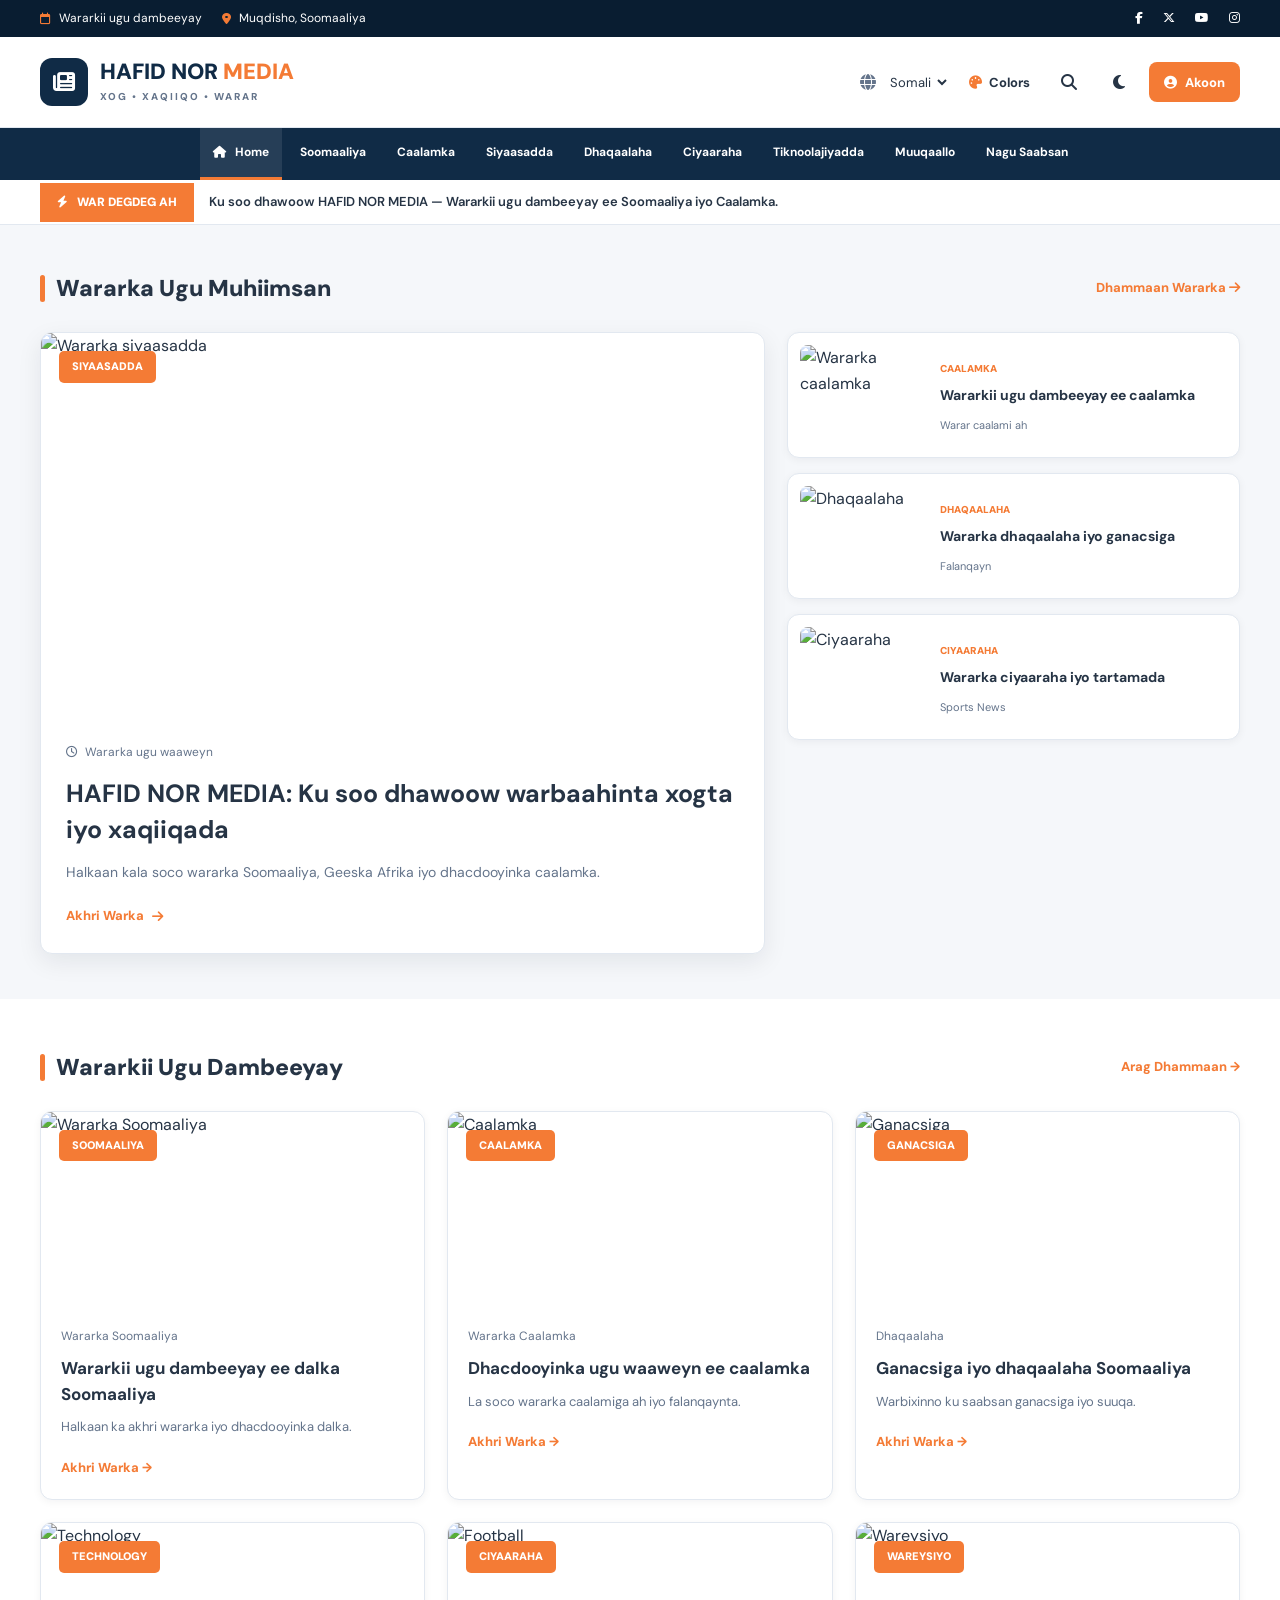
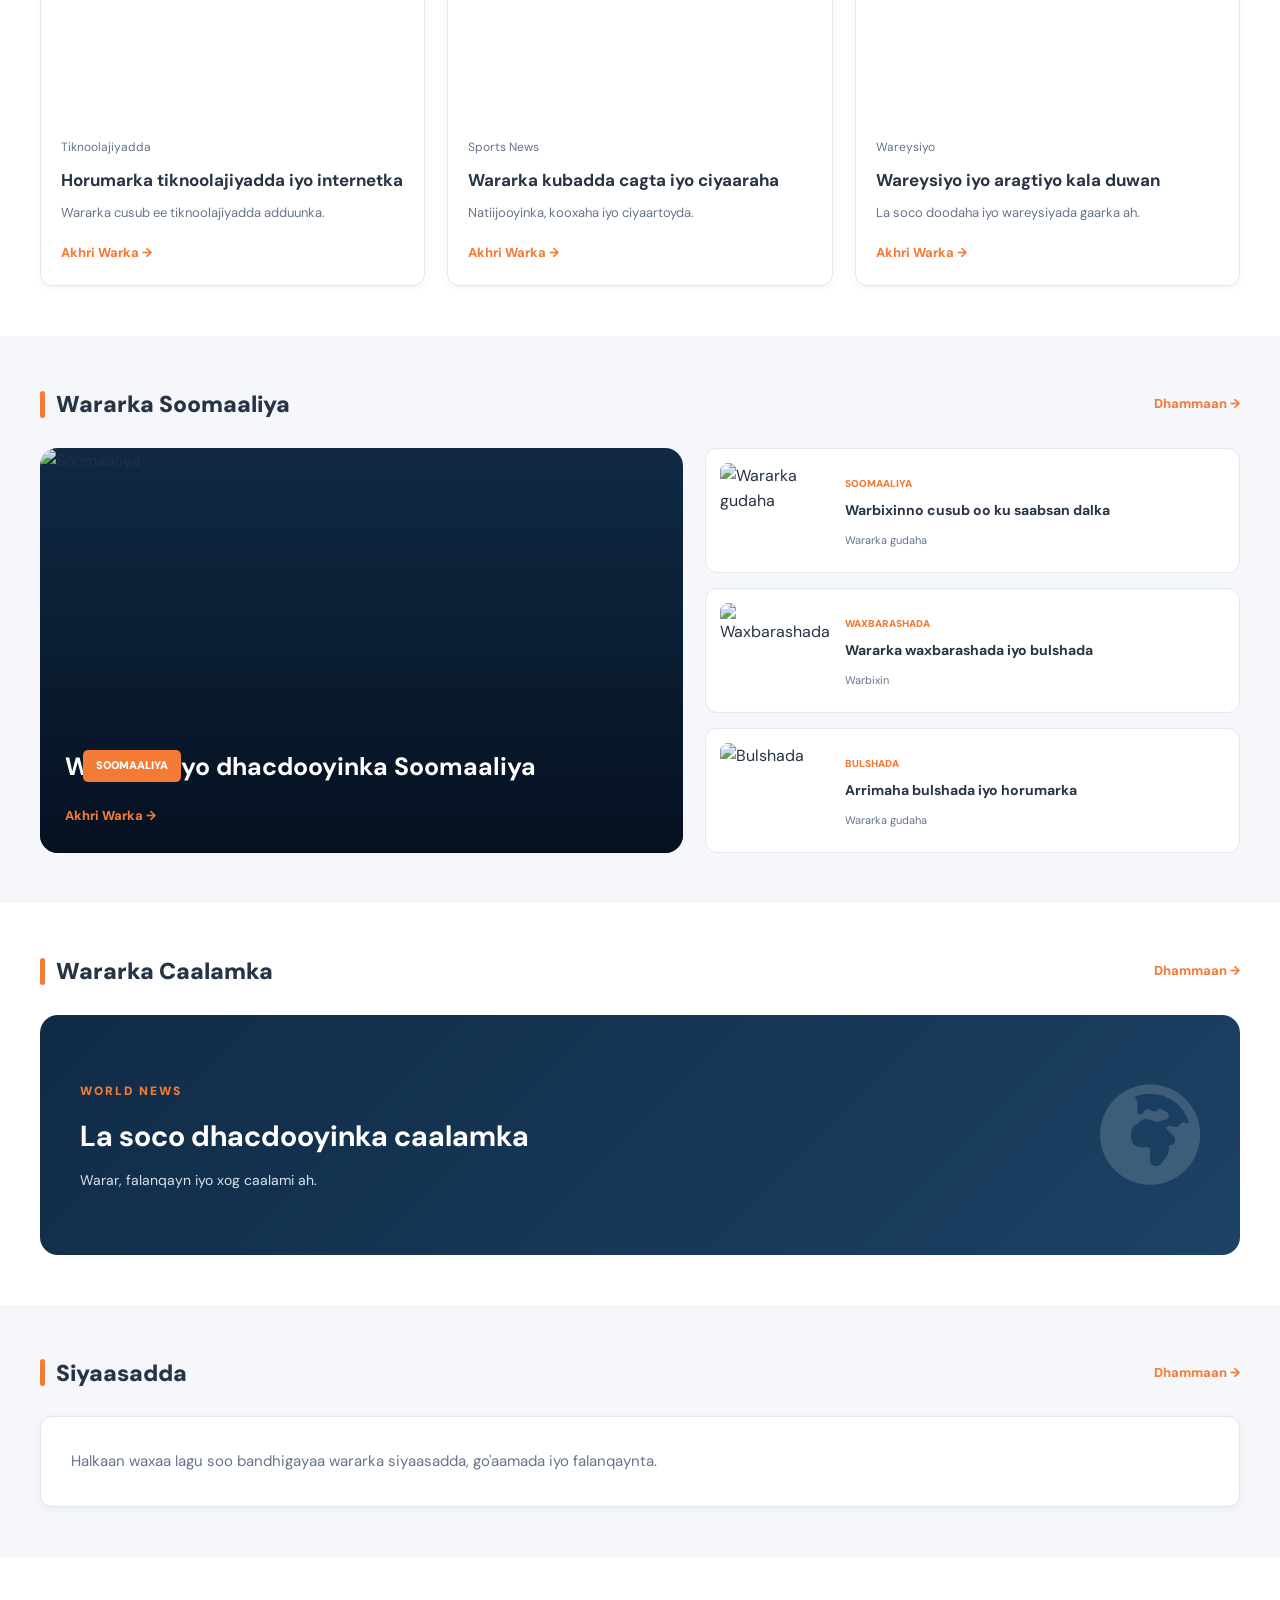
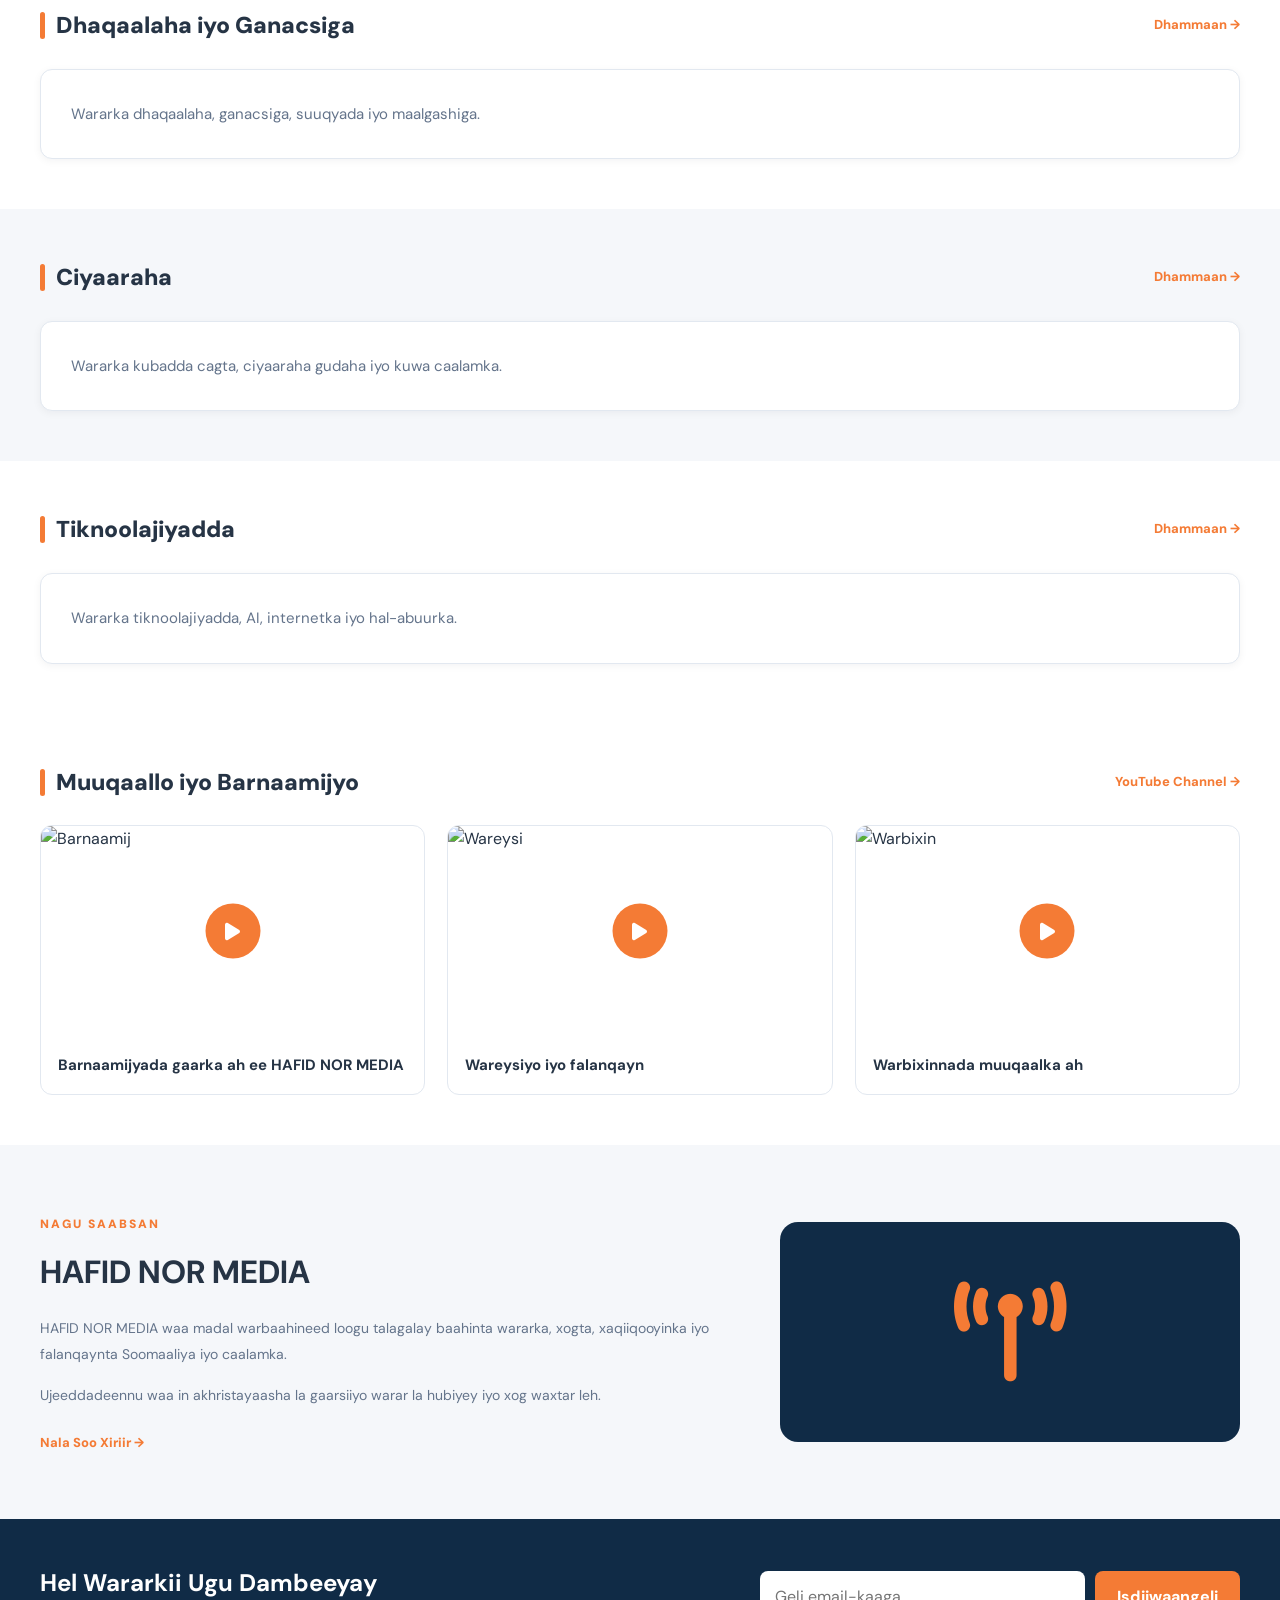
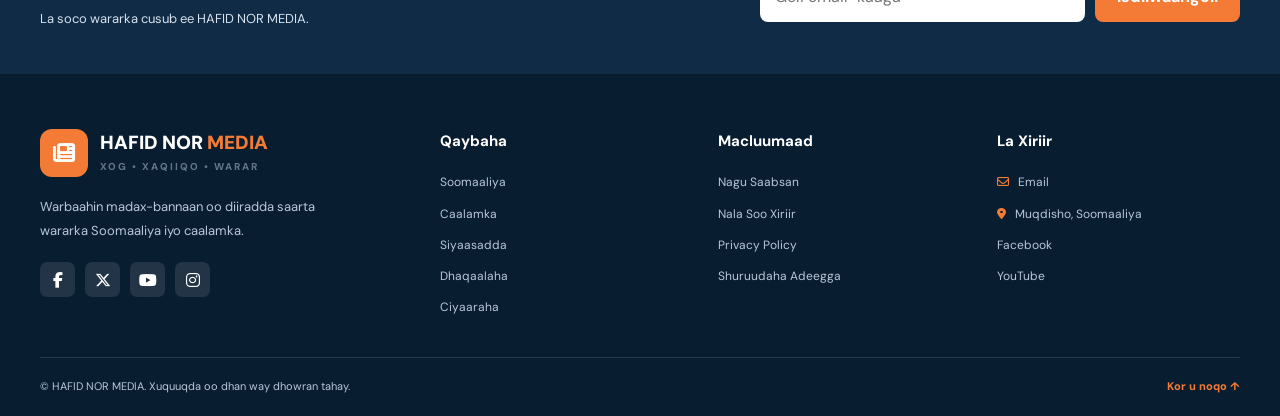
==== commit f306095e: "HAFID NOR MEDIA" ====
--- a/index.html
+++ b/index.html
@@ -16,23 +16,30 @@
 
   <link rel="stylesheet" href="style.css">
 
-  <link rel="stylesheet" href="https://cdnjs.cloudflare.com/ajax/libs/font-awesome/6.7.2/css/all.min.css">
+  <link rel="stylesheet"
+    href="https://cdnjs.cloudflare.com/ajax/libs/font-awesome/6.7.2/css/all.min.css">
 
   <link rel="preconnect" href="https://fonts.googleapis.com">
   <link rel="preconnect" href="https://fonts.gstatic.com" crossorigin>
-  <link href="https://fonts.googleapis.com/css2?family=Cairo:wght@400;500;600;700;800;900&family=DM+Sans:wght@400;500;600;700;800&display=swap" rel="stylesheet">
+
+  <link href="https://fonts.googleapis.com/css2?family=Cairo:wght@400;500;600;700;800;900&family=DM+Sans:wght@400;500;600;700;800&display=swap"
+    rel="stylesheet">
 </head>
 
 <body>
 
-<!-- TOP BAR -->
+<!-- =========================================
+     TOP BAR
+========================================= -->
 <div class="top-bar">
   <div class="container top-bar-content">
+
     <div class="top-left">
       <span>
         <i class="fa-regular fa-calendar"></i>
         <span id="currentDate" data-i18n="latestDate">Wararkii ugu dambeeyay</span>
       </span>
+
       <span>
         <i class="fa-solid fa-location-dot"></i>
         <span data-i18n="location">Muqdisho, Soomaaliya</span>
@@ -45,10 +52,14 @@
       <a href="#" aria-label="YouTube"><i class="fa-brands fa-youtube"></i></a>
       <a href="#" aria-label="Instagram"><i class="fa-brands fa-instagram"></i></a>
     </div>
+
   </div>
 </div>
 
-<!-- HEADER -->
+
+<!-- =========================================
+     HEADER
+========================================= -->
 <header class="main-header">
   <div class="container header-content">
 
@@ -56,6 +67,7 @@
       <div class="logo-icon">
         <i class="fa-solid fa-newspaper"></i>
       </div>
+
       <div class="logo-text">
         <h1>HAFID NOR <span>MEDIA</span></h1>
         <p data-i18n="tagline">XOG • XAQIIQO • WARAR</p>
@@ -67,6 +79,7 @@
       <!-- LANGUAGE -->
       <div class="language-selector">
         <i class="fa-solid fa-globe"></i>
+
         <select id="languageSelect" aria-label="Choose language">
           <option value="so">Somali</option>
           <option value="en">English</option>
@@ -76,12 +89,20 @@
 
       <!-- COLOR CUSTOMIZER -->
       <div class="theme-customizer">
-        <button id="colorPickerBtn" class="color-picker-btn" type="button" aria-expanded="false" aria-controls="colorPanel">
+
+        <button
+          id="colorPickerBtn"
+          class="color-picker-btn"
+          type="button"
+          aria-expanded="false"
+          aria-controls="colorPanel">
+
           <i class="fa-solid fa-palette"></i>
           <span data-i18n="colors">Colors</span>
         </button>
 
         <div class="color-panel" id="colorPanel">
+
           <h3 data-i18n="customize">Customize Website</h3>
           <p data-i18n="chooseColor">Dooro midabka website-ka</p>
 
@@ -94,18 +115,50 @@
           <h4 data-i18n="colorThemes">Color Themes</h4>
 
           <div class="color-presets">
-            <button class="preset" type="button" data-primary="#102b46" data-accent="#f47b35" style="--swatch:#102b46" aria-label="Navy orange"></button>
-            <button class="preset" type="button" data-primary="#075e54" data-accent="#22c55e" style="--swatch:#075e54" aria-label="Green"></button>
-            <button class="preset" type="button" data-primary="#172554" data-accent="#3b82f6" style="--swatch:#172554" aria-label="Blue"></button>
-            <button class="preset" type="button" data-primary="#581c87" data-accent="#c084fc" style="--swatch:#581c87" aria-label="Purple"></button>
-            <button class="preset" type="button" data-primary="#7f1d1d" data-accent="#ef4444" style="--swatch:#7f1d1d" aria-label="Red"></button>
-            <button class="preset" type="button" data-primary="#292524" data-accent="#d6a84b" style="--swatch:#292524" aria-label="Black gold"></button>
+
+            <button class="preset" type="button"
+              data-primary="#102b46"
+              data-accent="#f47b35"
+              style="--swatch:#102b46"
+              aria-label="Navy orange"></button>
+
+            <button class="preset" type="button"
+              data-primary="#075e54"
+              data-accent="#22c55e"
+              style="--swatch:#075e54"
+              aria-label="Green"></button>
+
+            <button class="preset" type="button"
+              data-primary="#172554"
+              data-accent="#3b82f6"
+              style="--swatch:#172554"
+              aria-label="Blue"></button>
+
+            <button class="preset" type="button"
+              data-primary="#581c87"
+              data-accent="#c084fc"
+              style="--swatch:#581c87"
+              aria-label="Purple"></button>
+
+            <button class="preset" type="button"
+              data-primary="#7f1d1d"
+              data-accent="#ef4444"
+              style="--swatch:#7f1d1d"
+              aria-label="Red"></button>
+
+            <button class="preset" type="button"
+              data-primary="#292524"
+              data-accent="#d6a84b"
+              style="--swatch:#292524"
+              aria-label="Black gold"></button>
+
           </div>
 
           <button id="resetColors" class="reset-colors" type="button">
             <i class="fa-solid fa-rotate-left"></i>
             <span data-i18n="resetColors">Reset Colors</span>
           </button>
+
         </div>
       </div>
 
@@ -126,7 +179,14 @@
       </button>
 
       <!-- MOBILE MENU -->
-      <button class="menu-toggle" id="menuToggle" type="button" aria-label="Open menu" aria-expanded="false" aria-controls="mainNav">
+      <button
+        class="menu-toggle"
+        id="menuToggle"
+        type="button"
+        aria-label="Open menu"
+        aria-expanded="false"
+        aria-controls="mainNav">
+
         <i class="fa-solid fa-bars"></i>
       </button>
 
@@ -134,21 +194,40 @@
   </div>
 </header>
 
-<!-- SEARCH BOX -->
+
+<!-- =========================================
+     SEARCH BOX
+========================================= -->
 <div class="search-box" id="searchBox">
   <div class="container search-content">
-    <input type="search" id="searchInput" data-i18n-placeholder="searchPlaceholder" placeholder="Raadi wararka aad rabto..." aria-label="Search news">
+
+    <input
+      type="search"
+      id="searchInput"
+      data-i18n-placeholder="searchPlaceholder"
+      placeholder="Raadi wararka aad rabto..."
+      aria-label="Search news">
+
     <button id="searchSubmit" type="button">
       <i class="fa-solid fa-magnifying-glass"></i>
       <span data-i18n="search">Raadi</span>
     </button>
+
   </div>
 </div>
 
-<!-- NAVIGATION -->
+
+<!-- =========================================
+     NAVIGATION
+========================================= -->
 <nav class="main-nav" id="mainNav" aria-label="Main navigation">
   <div class="container nav-content">
-    <a href="#home" class="active"><i class="fa-solid fa-house"></i> <span data-i18n="home">Home</span></a>
+
+    <a href="#home" class="active">
+      <i class="fa-solid fa-house"></i>
+      <span data-i18n="home">Home</span>
+    </a>
+
     <a href="#somalia" data-i18n="somalia">Soomaaliya</a>
     <a href="#world" data-i18n="world">Caalamka</a>
     <a href="#politics" data-i18n="politics">Siyaasadda</a>
@@ -157,52 +236,97 @@
     <a href="#technology" data-i18n="technology">Tiknoolajiyadda</a>
     <a href="#videos" data-i18n="videos">Muuqaallo</a>
     <a href="#about" data-i18n="about">Nagu Saabsan</a>
+
   </div>
 </nav>
 
-<!-- BREAKING NEWS -->
+
+<!-- =========================================
+     BREAKING NEWS
+========================================= -->
 <section class="breaking-news">
   <div class="container breaking-content">
+
     <div class="breaking-label">
       <i class="fa-solid fa-bolt"></i>
       <span data-i18n="breaking">WAR DEGDEG AH</span>
     </div>
+
     <div class="breaking-text">
       <div class="breaking-marquee" data-i18n="breakingText">
         Ku soo dhawoow HAFID NOR MEDIA — Wararkii ugu dambeeyay ee Soomaaliya iyo Caalamka.
       </div>
     </div>
+
   </div>
 </section>
 
-<!-- MAIN CONTENT -->
+
+<!-- =========================================
+     MAIN CONTENT
+========================================= -->
 <main id="home">
 
   <!-- HERO -->
   <section class="hero-section">
     <div class="container">
+
       <div class="section-heading">
-        <h2><span></span><span data-i18n="topStories">Wararka Ugu Muhiimsan</span></h2>
-        <a href="#latest"><span data-i18n="allNews">Dhammaan Wararka</span> <i class="fa-solid fa-arrow-right"></i></a>
+        <h2>
+          <span></span>
+          <span data-i18n="topStories">Wararka Ugu Muhiimsan</span>
+        </h2>
+
+        <a href="#latest">
+          <span data-i18n="allNews">Dhammaan Wararka</span>
+          <i class="fa-solid fa-arrow-right"></i>
+        </a>
       </div>
 
       <div class="hero-grid">
+
         <article class="hero-main news-card">
+
           <div class="news-image">
-            <img src="https://images.unsplash.com/photo-1529107386315-e1a2ed48a620?w=1200" alt="Wararka siyaasadda" loading="eager">
+            <img
+              src="https://images.unsplash.com/photo-1529107386315-e1a2ed48a620?w=1200"
+              alt="Wararka siyaasadda"
+              loading="eager">
+
             <span class="category-badge" data-i18n="politics">SIYAASADDA</span>
           </div>
+
           <div class="news-info">
-            <span class="news-date"><i class="fa-regular fa-clock"></i> <span data-i18n="featuredNews">Wararka ugu waaweyn</span></span>
-            <h2 data-i18n="heroTitle">HAFID NOR MEDIA: Ku soo dhawoow warbaahinta xogta iyo xaqiiqada</h2>
-            <p data-i18n="heroDescription">Halkaan kala soco wararka Soomaaliya, Geeska Afrika iyo dhacdooyinka caalamka.</p>
-            <a href="#about" class="read-more"><span data-i18n="readNews">Akhri Warka</span> <i class="fa-solid fa-arrow-right"></i></a>
+
+            <span class="news-date">
+              <i class="fa-regular fa-clock"></i>
+              <span data-i18n="featuredNews">Wararka ugu waaweyn</span>
+            </span>
+
+            <h2 data-i18n="heroTitle">
+              HAFID NOR MEDIA: Ku soo dhawoow warbaahinta xogta iyo xaqiiqada
+            </h2>
+
+            <p data-i18n="heroDescription">
+              Halkaan kala soco wararka Soomaaliya, Geeska Afrika iyo dhacdooyinka caalamka.
+            </p>
+
+            <a href="#about" class="read-more">
+              <span data-i18n="readNews">Akhri Warka</span>
+              <i class="fa-solid fa-arrow-right"></i>
+            </a>
+
           </div>
         </article>
 
         <div class="hero-side">
+
           <article class="side-news news-card">
-            <img src="https://images.unsplash.com/photo-1495020689067-958852a7765e?w=600" alt="Wararka caalamka" loading="lazy">
+            <img
+              src="https://images.unsplash.com/photo-1495020689067-958852a7765e?w=600"
+              alt="Wararka caalamka"
+              loading="lazy">
+
             <div class="side-news-info">
               <span class="category-small" data-i18n="world">CAALAMKA</span>
               <h3 data-i18n="sideWorld">Wararkii ugu dambeeyay ee caalamka</h3>
@@ -211,7 +335,11 @@
           </article>
 
           <article class="side-news news-card">
-            <img src="https://images.unsplash.com/photo-1454165804606-c3d57bc86b40?w=600" alt="Dhaqaalaha" loading="lazy">
+            <img
+              src="https://images.unsplash.com/photo-1454165804606-c3d57bc86b40?w=600"
+              alt="Dhaqaalaha"
+              loading="lazy">
+
             <div class="side-news-info">
               <span class="category-small" data-i18n="business">DHAQAALAHA</span>
               <h3 data-i18n="sideBusiness">Wararka dhaqaalaha iyo ganacsiga</h3>
@@ -220,32 +348,46 @@
           </article>
 
           <article class="side-news news-card">
-            <img src="https://images.unsplash.com/photo-1461896836934-ffe607ba8211?w=600" alt="Ciyaaraha" loading="lazy">
+            <img
+              src="https://images.unsplash.com/photo-1461896836934-ffe607ba8211?w=600"
+              alt="Ciyaaraha"
+              loading="lazy">
+
             <div class="side-news-info">
               <span class="category-small" data-i18n="sports">CIYAARAHA</span>
               <h3 data-i18n="sideSports">Wararka ciyaaraha iyo tartamada</h3>
               <span class="news-date">Sports News</span>
             </div>
           </article>
+
         </div>
       </div>
     </div>
   </section>
+
 
   <!-- LATEST NEWS -->
   <section class="latest-section" id="latest">
     <div class="container">
+
       <div class="section-heading">
-        <h2><span></span><span data-i18n="latestNews">Wararkii Ugu Dambeeyay</span></h2>
+        <h2>
+          <span></span>
+          <span data-i18n="latestNews">Wararkii Ugu Dambeeyay</span>
+        </h2>
+
         <a href="#latest" data-i18n="seeAll">Arag Dhammaan →</a>
       </div>
 
       <div class="news-grid">
+
         <article class="news-card">
           <div class="news-image">
-            <img src="https://images.unsplash.com/photo-1504711434969-e33886168f5c?w=600" alt="Wararka Soomaaliya" loading="lazy">
+            <img src="https://images.unsplash.com/photo-1504711434969-e33886168f5c?w=600"
+              alt="Wararka Soomaaliya" loading="lazy">
             <span class="category-badge" data-i18n="somalia">SOOMAALIYA</span>
           </div>
+
           <div class="news-info">
             <span class="news-date" data-i18n="somaliaNews">Wararka Soomaaliya</span>
             <h3 data-i18n="latestSomalia">Wararkii ugu dambeeyay ee dalka Soomaaliya</h3>
@@ -256,9 +398,11 @@
 
         <article class="news-card">
           <div class="news-image">
-            <img src="https://images.unsplash.com/photo-1521295121783-8a321d551ad2?w=600" alt="Caalamka" loading="lazy">
+            <img src="https://images.unsplash.com/photo-1521295121783-8a321d551ad2?w=600"
+              alt="Caalamka" loading="lazy">
             <span class="category-badge" data-i18n="world">CAALAMKA</span>
           </div>
+
           <div class="news-info">
             <span class="news-date" data-i18n="worldNews">Wararka Caalamka</span>
             <h3 data-i18n="latestWorld">Dhacdooyinka ugu waaweyn ee caalamka</h3>
@@ -269,9 +413,11 @@
 
         <article class="news-card">
           <div class="news-image">
-            <img src="https://images.unsplash.com/photo-1521737711867-e3b97375f902?w=600" alt="Ganacsiga" loading="lazy">
+            <img src="https://images.unsplash.com/photo-1521737711867-e3b97375f902?w=600"
+              alt="Ganacsiga" loading="lazy">
             <span class="category-badge" data-i18n="business">GANACSIGA</span>
           </div>
+
           <div class="news-info">
             <span class="news-date" data-i18n="economy">Dhaqaalaha</span>
             <h3 data-i18n="latestBusiness">Ganacsiga iyo dhaqaalaha Soomaaliya</h3>
@@ -282,9 +428,11 @@
 
         <article class="news-card">
           <div class="news-image">
-            <img src="https://images.unsplash.com/photo-1516321318423-f06f85e504b3?w=600" alt="Technology" loading="lazy">
+            <img src="https://images.unsplash.com/photo-1516321318423-f06f85e504b3?w=600"
+              alt="Technology" loading="lazy">
             <span class="category-badge" data-i18n="technology">TECHNOLOGY</span>
           </div>
+
           <div class="news-info">
             <span class="news-date" data-i18n="technology">Tiknoolajiyadda</span>
             <h3 data-i18n="latestTechnology">Horumarka tiknoolajiyadda iyo internetka</h3>
@@ -295,9 +443,11 @@
 
         <article class="news-card">
           <div class="news-image">
-            <img src="https://images.unsplash.com/photo-1508098682722-e99c43a406b2?w=600" alt="Football" loading="lazy">
+            <img src="https://images.unsplash.com/photo-1508098682722-e99c43a406b2?w=600"
+              alt="Football" loading="lazy">
             <span class="category-badge" data-i18n="sports">CIYAARAHA</span>
           </div>
+
           <div class="news-info">
             <span class="news-date" data-i18n="sports">Sports News</span>
             <h3 data-i18n="latestSports">Wararka kubadda cagta iyo ciyaaraha</h3>
@@ -308,9 +458,11 @@
 
         <article class="news-card">
           <div class="news-image">
-            <img src="https://images.unsplash.com/photo-1475721027785-f74eccf877e2?w=600" alt="Wareysiyo" loading="lazy">
+            <img src="https://images.unsplash.com/photo-1475721027785-f74eccf877e2?w=600"
+              alt="Wareysiyo" loading="lazy">
             <span class="category-badge" data-i18n="interviews">WAREYSIYO</span>
           </div>
+
           <div class="news-info">
             <span class="news-date" data-i18n="interviews">Wareysiyo</span>
             <h3 data-i18n="latestInterviews">Wareysiyo iyo aragtiyo kala duwan</h3>
@@ -318,21 +470,31 @@
             <a href="#videos" class="read-more" data-i18n="readNews">Akhri Warka →</a>
           </div>
         </article>
+
       </div>
     </div>
   </section>
+
 
   <!-- SOMALIA -->
   <section class="category-section" id="somalia">
     <div class="container">
+
       <div class="section-heading">
-        <h2><span></span><span data-i18n="somaliaSection">Wararka Soomaaliya</span></h2>
+        <h2>
+          <span></span>
+          <span data-i18n="somaliaSection">Wararka Soomaaliya</span>
+        </h2>
+
         <a href="#somalia" data-i18n="seeAll">Dhammaan →</a>
       </div>
 
       <div class="category-layout">
+
         <div class="category-feature">
-          <img src="https://images.unsplash.com/photo-1509099836639-18ba1795216d?w=1000" alt="Soomaaliya" loading="lazy">
+          <img src="https://images.unsplash.com/photo-1509099836639-18ba1795216d?w=1000"
+            alt="Soomaaliya" loading="lazy">
+
           <div class="feature-overlay">
             <span class="category-badge" data-i18n="somalia">SOOMAALIYA</span>
             <h2 data-i18n="somaliaFeature">Wararka iyo dhacdooyinka Soomaaliya</h2>
@@ -341,8 +503,11 @@
         </div>
 
         <div class="category-list">
+
           <article class="category-item">
-            <img src="https://images.unsplash.com/photo-1497366754035-f200968a6e72?w=300" alt="Wararka gudaha" loading="lazy">
+            <img src="https://images.unsplash.com/photo-1497366754035-f200968a6e72?w=300"
+              alt="Wararka gudaha" loading="lazy">
+
             <div>
               <span data-i18n="somalia">SOOMAALIYA</span>
               <h3 data-i18n="somaliaItem1">Warbixinno cusub oo ku saabsan dalka</h3>
@@ -351,7 +516,9 @@
           </article>
 
           <article class="category-item">
-            <img src="https://images.unsplash.com/photo-1523580494863-6f3031224c94?w=300" alt="Waxbarashada" loading="lazy">
+            <img src="https://images.unsplash.com/photo-1523580494863-6f3031224c94?w=300"
+              alt="Waxbarashada" loading="lazy">
+
             <div>
               <span data-i18n="education">WAXBARASHADA</span>
               <h3 data-i18n="somaliaItem2">Wararka waxbarashada iyo bulshada</h3>
@@ -360,23 +527,32 @@
           </article>
 
           <article class="category-item">
-            <img src="https://images.unsplash.com/photo-1488521787991-ed7bbaae773c?w=300" alt="Bulshada" loading="lazy">
+            <img src="https://images.unsplash.com/photo-1488521787991-ed7bbaae773c?w=300"
+              alt="Bulshada" loading="lazy">
+
             <div>
               <span data-i18n="community">BULSHADA</span>
               <h3 data-i18n="somaliaItem3">Arrimaha bulshada iyo horumarka</h3>
               <small data-i18n="localNews">Wararka gudaha</small>
             </div>
           </article>
+
         </div>
       </div>
     </div>
   </section>
+
 
   <!-- WORLD -->
   <section class="latest-section" id="world">
     <div class="container">
+
       <div class="section-heading">
-        <h2><span></span><span data-i18n="worldSection">Wararka Caalamka</span></h2>
+        <h2>
+          <span></span>
+          <span data-i18n="worldSection">Wararka Caalamka</span>
+        </h2>
+
         <a href="#world" data-i18n="seeAll">Dhammaan →</a>
       </div>
 
@@ -386,137 +562,234 @@
           <h2 data-i18n="worldBannerTitle">La soco dhacdooyinka caalamka</h2>
           <p data-i18n="worldBannerDescription">Warar, falanqayn iyo xog caalami ah.</p>
         </div>
+
         <i class="fa-solid fa-earth-africa"></i>
       </div>
+
     </div>
   </section>
+
 
   <!-- POLITICS -->
   <section class="category-section" id="politics">
     <div class="container">
+
       <div class="section-heading">
-        <h2><span></span><span data-i18n="politicsSection">Siyaasadda</span></h2>
+        <h2>
+          <span></span>
+          <span data-i18n="politicsSection">Siyaasadda</span>
+        </h2>
+
         <a href="#politics" data-i18n="seeAll">Dhammaan →</a>
       </div>
+
       <div class="simple-category">
-        <p data-i18n="politicsDescription">Halkaan waxaa lagu soo bandhigayaa wararka siyaasadda, go'aamada iyo falanqaynta.</p>
-      </div>
+        <p data-i18n="politicsDescription">
+          Halkaan waxaa lagu soo bandhigayaa wararka siyaasadda, go'aamada iyo falanqaynta.
+        </p>
+      </div>
+
     </div>
   </section>
+
 
   <!-- BUSINESS -->
   <section class="latest-section" id="business">
     <div class="container">
+
       <div class="section-heading">
-        <h2><span></span><span data-i18n="businessSection">Dhaqaalaha iyo Ganacsiga</span></h2>
+        <h2>
+          <span></span>
+          <span data-i18n="businessSection">Dhaqaalaha iyo Ganacsiga</span>
+        </h2>
+
         <a href="#business" data-i18n="seeAll">Dhammaan →</a>
       </div>
+
       <div class="simple-category">
-        <p data-i18n="businessSectionDescription">Wararka dhaqaalaha, ganacsiga, suuqyada iyo maalgashiga.</p>
-      </div>
+        <p data-i18n="businessSectionDescription">
+          Wararka dhaqaalaha, ganacsiga, suuqyada iyo maalgashiga.
+        </p>
+      </div>
+
     </div>
   </section>
+
 
   <!-- SPORTS -->
   <section class="category-section" id="sports">
     <div class="container">
+
       <div class="section-heading">
-        <h2><span></span><span data-i18n="sportsSection">Ciyaaraha</span></h2>
+        <h2>
+          <span></span>
+          <span data-i18n="sportsSection">Ciyaaraha</span>
+        </h2>
+
         <a href="#sports" data-i18n="seeAll">Dhammaan →</a>
       </div>
+
       <div class="simple-category">
-        <p data-i18n="sportsSectionDescription">Wararka kubadda cagta, ciyaaraha gudaha iyo kuwa caalamka.</p>
-      </div>
+        <p data-i18n="sportsSectionDescription">
+          Wararka kubadda cagta, ciyaaraha gudaha iyo kuwa caalamka.
+        </p>
+      </div>
+
     </div>
   </section>
+
 
   <!-- TECHNOLOGY -->
   <section class="latest-section" id="technology">
     <div class="container">
+
       <div class="section-heading">
-        <h2><span></span><span data-i18n="technologySection">Tiknoolajiyadda</span></h2>
+        <h2>
+          <span></span>
+          <span data-i18n="technologySection">Tiknoolajiyadda</span>
+        </h2>
+
         <a href="#technology" data-i18n="seeAll">Dhammaan →</a>
       </div>
+
       <div class="simple-category">
-        <p data-i18n="technologySectionDescription">Wararka tiknoolajiyadda, AI, internetka iyo hal-abuurka.</p>
-      </div>
+        <p data-i18n="technologySectionDescription">
+          Wararka tiknoolajiyadda, AI, internetka iyo hal-abuurka.
+        </p>
+      </div>
+
     </div>
   </section>
+
 
   <!-- VIDEOS -->
   <section class="videos-section" id="videos">
     <div class="container">
+
       <div class="section-heading">
-        <h2><span></span><span data-i18n="videoSection">Muuqaallo iyo Barnaamijyo</span></h2>
+        <h2>
+          <span></span>
+          <span data-i18n="videoSection">Muuqaallo iyo Barnaamijyo</span>
+        </h2>
+
         <a href="#" data-i18n="youtubeChannel">YouTube Channel →</a>
       </div>
 
       <div class="video-grid">
+
         <article class="video-card">
           <div class="video-placeholder">
-            <img src="https://images.unsplash.com/photo-1492619375914-88005aa9e8fb?w=600" alt="Barnaamij" loading="lazy">
+            <img src="https://images.unsplash.com/photo-1492619375914-88005aa9e8fb?w=600"
+              alt="Barnaamij" loading="lazy">
             <i class="fa-solid fa-play"></i>
           </div>
+
           <h3 data-i18n="video1">Barnaamijyada gaarka ah ee HAFID NOR MEDIA</h3>
         </article>
 
         <article class="video-card">
           <div class="video-placeholder">
-            <img src="https://images.unsplash.com/photo-1478737270239-2f02b77fc618?w=600" alt="Wareysi" loading="lazy">
+            <img src="https://images.unsplash.com/photo-1478737270239-2f02b77fc618?w=600"
+              alt="Wareysi" loading="lazy">
             <i class="fa-solid fa-play"></i>
           </div>
+
           <h3 data-i18n="video2">Wareysiyo iyo falanqayn</h3>
         </article>
 
         <article class="video-card">
           <div class="video-placeholder">
-            <img src="https://images.unsplash.com/photo-1503428593586-e225b39bddfe?w=600" alt="Warbixin" loading="lazy">
+            <img src="https://images.unsplash.com/photo-1503428593586-e225b39bddfe?w=600"
+              alt="Warbixin" loading="lazy">
             <i class="fa-solid fa-play"></i>
           </div>
+
           <h3 data-i18n="video3">Warbixinnada muuqaalka ah</h3>
         </article>
+
       </div>
     </div>
   </section>
+
 
   <!-- ABOUT -->
   <section class="about-section" id="about">
     <div class="container about-content">
+
       <div>
         <span class="about-label" data-i18n="about">NAGU SAABSAN</span>
+
         <h2>HAFID NOR MEDIA</h2>
-        <p data-i18n="aboutParagraph1">HAFID NOR MEDIA waa madal warbaahineed loogu talagalay baahinta wararka, xogta, xaqiiqooyinka iyo falanqaynta Soomaaliya iyo caalamka.</p>
-        <p data-i18n="aboutParagraph2">Ujeeddadeennu waa in akhristayaasha la gaarsiiyo warar la hubiyey iyo xog waxtar leh.</p>
-        <a href="mailto:contact@example.com" class="read-more" data-i18n="contactUs">Nala Soo Xiriir →</a>
-      </div>
+
+        <p data-i18n="aboutParagraph1">
+          HAFID NOR MEDIA waa madal warbaahineed loogu talagalay baahinta wararka, xogta, xaqiiqooyinka iyo falanqaynta Soomaaliya iyo caalamka.
+        </p>
+
+        <p data-i18n="aboutParagraph2">
+          Ujeeddadeennu waa in akhristayaasha la gaarsiiyo warar la hubiyey iyo xog waxtar leh.
+        </p>
+
+        <a href="mailto:contact@example.com" class="read-more" data-i18n="contactUs">
+          Nala Soo Xiriir →
+        </a>
+      </div>
+
       <div class="about-icon">
         <i class="fa-solid fa-tower-broadcast"></i>
       </div>
+
     </div>
   </section>
+
 
   <!-- NEWSLETTER -->
   <section class="newsletter-section">
     <div class="container newsletter-content">
+
       <div>
         <h2 data-i18n="newsletterTitle">Hel Wararkii Ugu Dambeeyay</h2>
-        <p data-i18n="newsletterDescription">La soco wararka cusub ee HAFID NOR MEDIA.</p>
+        <p data-i18n="newsletterDescription">
+          La soco wararka cusub ee HAFID NOR MEDIA.
+        </p>
       </div>
 
       <form id="newsletterForm">
-        <input type="email" id="newsletterEmail" data-i18n-placeholder="emailPlaceholder" placeholder="Geli email-kaaga" autocomplete="email" required>
-        <button type="submit" data-i18n="subscribe">Isdiiwaangeli</button>
+        <input
+          type="email"
+          id="newsletterEmail"
+          data-i18n-placeholder="emailPlaceholder"
+          placeholder="Geli email-kaaga"
+          autocomplete="email"
+          required>
+
+        <button type="submit" data-i18n="subscribe">
+          Isdiiwaangeli
+        </button>
       </form>
+
     </div>
   </section>
 
 </main>
 
-<!-- ACCOUNT MODAL -->
+
+<!-- =========================================
+     ACCOUNT MODAL
+========================================= -->
 <div class="auth-modal" id="authModal" aria-hidden="true">
-  <div class="auth-container" role="dialog" aria-modal="true" aria-labelledby="authTitle">
-
-    <button type="button" class="auth-close" id="closeAuthModal" aria-label="Close">
+
+  <div
+    class="auth-container"
+    role="dialog"
+    aria-modal="true"
+    aria-labelledby="authTitle">
+
+    <button
+      type="button"
+      class="auth-close"
+      id="closeAuthModal"
+      aria-label="Close">
+
       <i class="fa-solid fa-xmark"></i>
     </button>
 
@@ -526,46 +799,88 @@
       <p>Ku soo dhawoow xubinnimada warbaahinta</p>
     </div>
 
+
     <!-- LOGIN FORM -->
     <form id="loginForm">
+
       <h3>Gal Akoonkaaga</h3>
 
       <label for="loginEmail">Email-kaaga</label>
-      <input type="email" id="loginEmail" placeholder="example@email.com" autocomplete="email" required>
+      <input
+        type="email"
+        id="loginEmail"
+        placeholder="example@email.com"
+        autocomplete="email"
+        required>
 
       <label for="loginPassword">Password</label>
-      <input type="password" id="loginPassword" placeholder="Geli password-kaaga" autocomplete="current-password" required>
+      <input
+        type="password"
+        id="loginPassword"
+        placeholder="Geli password-kaaga"
+        autocomplete="current-password"
+        required>
 
       <button type="submit" class="auth-submit">
         <i class="fa-solid fa-right-to-bracket"></i>
         Login
       </button>
 
-      <button type="button" id="forgotPasswordBtn" class="text-button">Ma illowday password-ka?</button>
+      <button type="button" id="forgotPasswordBtn" class="text-button">
+        Ma illowday password-ka?
+      </button>
 
       <p>
         Ma lihid account?
-        <button type="button" id="showRegisterBtn" class="text-button">Isdiiwaangeli</button>
+        <button type="button" id="showRegisterBtn" class="text-button">
+          Isdiiwaangeli
+        </button>
       </p>
 
       <p id="loginMessage" class="form-message" aria-live="polite"></p>
+
     </form>
+
 
     <!-- REGISTER FORM -->
     <form id="registerForm" hidden>
+
       <h3>Sameyso Account Cusub</h3>
 
       <label for="registerName">Magaca oo buuxa</label>
-      <input type="text" id="registerName" placeholder="Magacaaga" autocomplete="name" minlength="3" required>
+      <input
+        type="text"
+        id="registerName"
+        placeholder="Magacaaga"
+        autocomplete="name"
+        minlength="3"
+        required>
 
       <label for="registerEmail">Email</label>
-      <input type="email" id="registerEmail" placeholder="example@email.com" autocomplete="email" required>
+      <input
+        type="email"
+        id="registerEmail"
+        placeholder="example@email.com"
+        autocomplete="email"
+        required>
 
       <label for="registerPassword">Password</label>
-      <input type="password" id="registerPassword" placeholder="Sameyso password" minlength="8" autocomplete="new-password" required>
+      <input
+        type="password"
+        id="registerPassword"
+        placeholder="Sameyso password"
+        minlength="8"
+        autocomplete="new-password"
+        required>
 
       <label for="registerConfirmPassword">Xaqiiji Password</label>
-      <input type="password" id="registerConfirmPassword" placeholder="Ku celi password-ka" minlength="8" autocomplete="new-password" required>
+      <input
+        type="password"
+        id="registerConfirmPassword"
+        placeholder="Ku celi password-ka"
+        minlength="8"
+        autocomplete="new-password"
+        required>
 
       <p class="registration-role-note">
         <i class="fa-solid fa-book-open"></i>
@@ -579,21 +894,29 @@
 
       <p>
         Account ma leedahay?
-        <button type="button" id="showLoginBtn" class="text-button">Login</button>
+        <button type="button" id="showLoginBtn" class="text-button">
+          Login
+        </button>
       </p>
 
       <p id="registerMessage" class="form-message" aria-live="polite"></p>
+
     </form>
 
   </div>
 </div>
 
-<!-- MEMBER DASHBOARD -->
+
+<!-- =========================================
+     MEMBER DASHBOARD
+========================================= -->
 <section class="member-dashboard" id="memberDashboard" hidden>
+
   <div class="container">
 
     <!-- DASHBOARD HEADER -->
     <div class="dashboard-header">
+
       <div>
         <span class="dashboard-label">HAFID NOR MEDIA</span>
         <h2>Member Dashboard</h2>
@@ -604,10 +927,115 @@
         <i class="fa-solid fa-right-from-bracket"></i>
         Logout
       </button>
-    </div>
+
+    </div>
+
+
+    <!-- =====================================
+         OWNER NEWS PUBLISHER
+    ====================================== -->
+    <section
+      id="ownerPublishPanel"
+      class="owner-publish-panel"
+      hidden>
+
+      <div class="owner-publish-header">
+
+        <div>
+          <span class="owner-label">OWNER DASHBOARD</span>
+          <h2>Ku dar War Cusub</h2>
+          <p>Halkan waxaad ku soo gelin kartaa wararka HAFID NOR MEDIA.</p>
+        </div>
+
+      </div>
+
+<form id="ownerNewsForm" class="owner-news-form">
+
+  <div class="form-group">
+    <label for="newsTitle">Cinwaanka Warka</label>
+    <input
+      type="text"
+      id="newsTitle"
+      placeholder="Geli cinwaanka warka"
+      maxlength="200"
+      required>
+  </div>
+
+  <div class="form-row">
+
+    <div class="form-group">
+      <label for="newsCategory">Qaybta Warka</label>
+      <select id="newsCategory" required>
+        <option value="">Dooro qaybta</option>
+        <option value="Siyaasadda">Siyaasadda</option>
+        <option value="Dhaqaalaha">Dhaqaalaha</option>
+        <option value="Ciyaaraha">Ciyaaraha</option>
+        <option value="Bulshada">Bulshada</option>
+        <option value="Caalamka">Caalamka</option>
+        <option value="Tiknoolajiyadda">Tiknoolajiyadda</option>
+        <option value="Soomaaliya">Soomaaliya</option>
+      </select>
+    </div>
+
+    <div class="form-group">
+      <label for="newsLocation">Goobta</label>
+      <input
+        type="text"
+        id="newsLocation"
+        placeholder="Tusaale: Muqdisho">
+    </div>
+
+  </div>
+
+  <div class="form-group">
+    <label for="newsImageFile">Sawirka Warka</label>
+    <input
+      type="file"
+      id="newsImageFile"
+      accept="image/*">
+
+    <img
+      id="newsImagePreview"
+      alt="Sawirka warka"
+      hidden
+      style="max-width:200px; margin-top:10px;">
+  </div>
+
+
+
+  <div class="form-group">
+    <label for="newsContent">Qoraalka Warka</label>
+    <textarea
+      id="newsContent"
+      rows="10"
+      placeholder="Halkan ku qor warka oo dhan..."
+      required></textarea>
+  </div>
+
+  <div class="form-group">
+    <label for="newsSource">Isha Warka (Ikhtiyaari)</label>
+    <input
+      type="url"
+      id="newsSource"
+      placeholder="https://source.com">
+  </div>
+
+  <button type="submit" id="publishNewsBtn">
+    <i class="fa-solid fa-paper-plane"></i>
+    Daabac Warka
+  </button>
+
+  <p
+    id="ownerNewsMessage"
+    role="status"
+    aria-live="polite"></p>
+
+</form>
+
 
     <!-- MEMBER PROFILE -->
     <div class="member-profile">
+
       <div class="profile-avatar">
         <i class="fa-solid fa-user"></i>
       </div>
@@ -617,31 +1045,39 @@
         <p id="memberDisplayEmail">email@example.com</p>
         <span id="memberRole">Member / Xubin</span>
       </div>
-    </div>
+
+    </div>
+
 
     <!-- DASHBOARD TABS -->
     <div class="dashboard-tabs">
 
-      <button type="button"
+      <button
+        type="button"
         class="dashboard-tab active"
         data-dashboard-tab="publishedNews">
+
         <i class="fa-solid fa-newspaper"></i>
         Wararka Website-ka
       </button>
 
-      <button type="button"
+      <button
+        type="button"
         class="dashboard-tab"
         data-dashboard-tab="profile">
+
         <i class="fa-solid fa-user"></i>
         Profile-kayga
       </button>
 
     </div>
 
+
     <!-- PUBLISHED WEBSITE NEWS -->
     <div class="dashboard-panel" id="publishedNewsPanel">
 
       <div class="dashboard-panel-heading">
+
         <h3>
           <i class="fa-solid fa-newspaper"></i>
           Wararka HAFID NOR MEDIA
@@ -651,6 +1087,7 @@
           Halkaan waxaad ka akhrisan kartaa dhammaan wararka
           maamulka HAFID NOR MEDIA soo geliyey.
         </p>
+
       </div>
 
       <div id="publishedNewsList">
@@ -661,19 +1098,23 @@
 
     </div>
 
+
     <!-- MEMBER PROFILE PANEL -->
     <div class="dashboard-panel" id="memberProfilePanel" hidden>
 
       <div class="dashboard-panel-heading">
+
         <h3>
           <i class="fa-solid fa-user-pen"></i>
           Xogta Xubinta
         </h3>
 
         <p>Macluumaadka akoonkaaga HAFID NOR MEDIA.</p>
+
       </div>
 
       <div class="profile-details">
+
         <p>
           <strong>Magaca:</strong>
           <span id="profileName">-</span>
@@ -693,20 +1134,28 @@
           <strong>Taariikhda diiwaangelinta:</strong>
           <span id="profileDate">-</span>
         </p>
-      </div>
-
+
+      </div>
     </div>
 
   </div>
 </section>
 
-<!-- FOOTER -->
+
+<!-- =========================================
+     FOOTER
+========================================= -->
 <footer class="main-footer">
+
   <div class="container">
+
     <div class="footer-grid">
 
+      <!-- FOOTER ABOUT -->
       <div class="footer-about">
+
         <a href="#home" class="logo footer-logo">
+
           <div class="logo-icon">
             <i class="fa-solid fa-newspaper"></i>
           </div>
@@ -715,6 +1164,7 @@
             <h2>HAFID NOR <span>MEDIA</span></h2>
             <p data-i18n="tagline">XOG • XAQIIQO • WARAR</p>
           </div>
+
         </a>
 
         <p data-i18n="footerDescription">
@@ -727,58 +1177,92 @@
           <a href="#" aria-label="YouTube"><i class="fa-brands fa-youtube"></i></a>
           <a href="#" aria-label="Instagram"><i class="fa-brands fa-instagram"></i></a>
         </div>
-      </div>
-
+
+      </div>
+
+
+      <!-- FOOTER CATEGORIES -->
       <div class="footer-links">
+
         <h3 data-i18n="categories">Qaybaha</h3>
+
         <a href="#somalia" data-i18n="somalia">Soomaaliya</a>
         <a href="#world" data-i18n="world">Caalamka</a>
         <a href="#politics" data-i18n="politics">Siyaasadda</a>
         <a href="#business" data-i18n="business">Dhaqaalaha</a>
         <a href="#sports" data-i18n="sports">Ciyaaraha</a>
-      </div>
-
+
+      </div>
+
+
+      <!-- FOOTER INFORMATION -->
       <div class="footer-links">
+
         <h3 data-i18n="information">Macluumaad</h3>
+
         <a href="#about" data-i18n="about">Nagu Saabsan</a>
         <a href="mailto:contact@example.com" data-i18n="contactUs">Nala Soo Xiriir</a>
         <a href="#privacy" data-i18n="privacy">Privacy Policy</a>
         <a href="#terms" data-i18n="terms">Shuruudaha Adeegga</a>
-      </div>
-
+
+      </div>
+
+
+      <!-- FOOTER CONTACT -->
       <div class="footer-links">
+
         <h3 data-i18n="contact">La Xiriir</h3>
+
         <a href="mailto:contact@example.com">
-          <i class="fa-regular fa-envelope"></i> Email
+          <i class="fa-regular fa-envelope"></i>
+          Email
         </a>
+
         <a href="#about">
           <i class="fa-solid fa-location-dot"></i>
           <span data-i18n="location">Muqdisho, Soomaaliya</span>
         </a>
+
         <a href="#">Facebook</a>
         <a href="#">YouTube</a>
-      </div>
-
-    </div>
-
+
+      </div>
+
+    </div>
+
+
+    <!-- FOOTER BOTTOM -->
     <div class="footer-bottom">
+
       <p>
         © <span id="currentYear"></span> HAFID NOR MEDIA.
-        <span data-i18n="copyright">Xuquuqda oo dhan way dhowran tahay.</span>
+        <span data-i18n="copyright">
+          Xuquuqda oo dhan way dhowran tahay.
+        </span>
       </p>
 
       <a href="#home" data-i18n="backTop">Kor u noqo ↑</a>
+
     </div>
 
   </div>
 </footer>
 
+
 <!-- BACK TO TOP -->
-<button class="back-to-top" id="backToTop" type="button" aria-label="Back to top">
+<button
+  class="back-to-top"
+  id="backToTop"
+  type="button"
+  aria-label="Back to top">
+
   <i class="fa-solid fa-arrow-up"></i>
 </button>
 
-<!-- SUPABASE -->
+
+<!-- =========================================
+     SUPABASE JAVASCRIPT
+========================================= -->
 <script src="https://cdn.jsdelivr.net/npm/@supabase/supabase-js@2"></script>
 
 <!-- WEBSITE JAVASCRIPT -->
--- a/style.css
+++ b/style.css
@@ -1,11 +1,14 @@
 
 /* =====================================================
    HAFID NOR MEDIA
-   COMPLETE RESPONSIVE CSS
-   FIXED VERSION
-===================================================== */
-
-/* 1. ROOT VARIABLES */
+   PROFESSIONAL RESPONSIVE WEBSITE CSS
+   Version 3.0
+===================================================== */
+
+
+/* =====================================================
+   1. ROOT VARIABLES
+===================================================== */
 
 :root {
   --primary: #102b46;
@@ -15,31 +18,56 @@
   --accent: #f47b35;
   --accent-dark: #dc6322;
 
-  --primary-text: #ffffff;
-  --accent-text: #111827;
-
   --background: #f5f7fa;
   --surface: #ffffff;
-  --surface-soft: #edf1f5;
-
-  --text: #192737;
-  --muted: #6d7885;
-  --border: #e2e8ef;
-
-  --success: #198754;
-  --danger: #dc3545;
-
-  --shadow-sm: 0 3px 12px rgba(16,43,70,.06);
-  --shadow: 0 8px 25px rgba(16,43,70,.09);
-  --shadow-lg: 0 15px 40px rgba(16,43,70,.14);
-
-  --radius: 12px;
-  --radius-sm: 7px;
+  --card-bg: #ffffff;
+
+  --text-color: #263445;
+  --text-muted: #64748b;
+
+  --border-color: #e2e8f0;
+  --input-bg: #ffffff;
+
+  --success: #16a34a;
+  --danger: #dc2626;
+
+  --shadow-sm: 0 2px 8px rgba(15, 23, 42, .05);
+  --shadow-md: 0 8px 25px rgba(15, 23, 42, .08);
+  --shadow-lg: 0 15px 40px rgba(15, 23, 42, .12);
+
+  --radius-sm: 6px;
+  --radius-md: 12px;
+  --radius-lg: 18px;
+
+  --transition: .25s ease;
   --container: 1200px;
-  --transition: .3s ease;
-}
-
-/* 2. RESET */
+}
+
+
+/* =====================================================
+   2. DARK MODE
+===================================================== */
+
+body.dark-mode {
+  --background: #0b1220;
+  --surface: #111c2e;
+  --card-bg: #162338;
+
+  --text-color: #e5edf7;
+  --text-muted: #a0aec0;
+
+  --border-color: #29384e;
+  --input-bg: #111c2e;
+
+  --shadow-sm: 0 2px 8px rgba(0, 0, 0, .15);
+  --shadow-md: 0 8px 25px rgba(0, 0, 0, .2);
+  --shadow-lg: 0 15px 40px rgba(0, 0, 0, .3);
+}
+
+
+/* =====================================================
+   3. RESET & GLOBAL
+===================================================== */
 
 * {
   margin: 0;
@@ -49,24 +77,53 @@
 
 html {
   scroll-behavior: smooth;
-  scroll-padding-top: 110px;
+  scroll-padding-top: 100px;
+  width: 100%;
+  overflow-x: clip;
 }
 
 body {
+  width: 100%;
+  min-width: 320px;
   font-family: "DM Sans", "Cairo", sans-serif;
   background: var(--background);
-  color: var(--text);
-  line-height: 1.7;
-  overflow-x: hidden;
+  color: var(--text-color);
+  line-height: 1.6;
+  overflow-x: clip;
   transition: background var(--transition), color var(--transition);
 }
 
-button, input, textarea, select {
-  font: inherit;
+body,
+button,
+input,
+textarea,
+select {
+  font-family: "DM Sans", "Cairo", sans-serif;
+}
+
+button,
+input,
+select,
+textarea {
+  font-size: inherit;
 }
 
 button {
   cursor: pointer;
+}
+
+button:focus-visible,
+a:focus-visible,
+input:focus-visible,
+textarea:focus-visible,
+select:focus-visible {
+  outline: 3px solid rgba(244, 123, 53, .35);
+  outline-offset: 3px;
+}
+
+a {
+  color: inherit;
+  text-decoration: none;
 }
 
 img {
@@ -74,34 +131,34 @@
   max-width: 100%;
 }
 
-a {
-  color: inherit;
-  text-decoration: none;
-}
-
 ul {
   list-style: none;
 }
 
-.container {
-  width: min(var(--container), 92%);
-  margin: 0 auto;
-}
-
-section {
-  position: relative;
-}
-
 [hidden] {
   display: none !important;
 }
 
-/* 3. TOP BAR */
+.container {
+  width: min(var(--container), calc(100% - 40px));
+  margin-inline: auto;
+}
+
+input,
+select,
+textarea {
+  max-width: 100%;
+}
+
+
+/* =====================================================
+   4. TOP BAR
+===================================================== */
 
 .top-bar {
+  padding: 9px 0;
   background: var(--primary-dark);
   color: #fff;
-  padding: 8px 0;
   font-size: 12px;
 }
 
@@ -109,52 +166,50 @@
   display: flex;
   align-items: center;
   justify-content: space-between;
-  gap: 15px;
-}
-
-.top-left, .top-right {
-  display: flex;
-  align-items: center;
-  gap: 15px;
-}
-
-.top-left {
-  gap: 25px;
+  gap: 20px;
+}
+
+.top-left,
+.top-right {
+  display: flex;
+  align-items: center;
+  gap: 20px;
 }
 
 .top-left span {
   display: inline-flex;
   align-items: center;
-  gap: 7px;
-}
-
-.top-left i,
+  gap: 8px;
+}
+
+.top-left i {
+  color: var(--accent);
+}
+
+.top-right a {
+  color: #fff;
+  transition: var(--transition);
+}
+
 .top-right a:hover {
   color: var(--accent);
-}
-
-.top-right a {
-  color: #dce5ef;
-  transition: var(--transition);
-}
-
-.top-right a:hover {
   transform: translateY(-2px);
 }
 
-/* 4. HEADER */
+
+/* =====================================================
+   5. MAIN HEADER
+===================================================== */
 
 .main-header {
+  position: relative;
+  z-index: 100;
   background: var(--surface);
-  position: sticky;
-  top: 0;
-  z-index: 1000;
-  box-shadow: var(--shadow-sm);
-  border-bottom: 1px solid var(--border);
+  border-bottom: 1px solid var(--border-color);
 }
 
 .header-content {
-  min-height: 88px;
+  min-height: 90px;
   display: flex;
   align-items: center;
   justify-content: space-between;
@@ -166,32 +221,36 @@
   align-items: center;
   gap: 12px;
   flex-shrink: 0;
+  min-width: 0;
 }
 
 .logo-icon {
-  width: 53px;
-  height: 53px;
+  width: 48px;
+  height: 48px;
+  flex-shrink: 0;
+  display: grid;
+  place-items: center;
   background: var(--primary);
   color: #fff;
   border-radius: 12px;
-  display: grid;
-  place-items: center;
-  font-size: 25px;
-  transition: var(--transition);
-}
-
-.logo:hover .logo-icon {
-  background: var(--accent);
-  transform: rotate(-5deg);
+  font-size: 22px;
+}
+
+.logo-text {
+  min-width: 0;
 }
 
 .logo-text h1,
 .logo-text h2 {
-  font-size: 21px;
-  line-height: 1.25;
   color: var(--primary);
+  font-size: 22px;
+  line-height: 1.2;
   font-weight: 900;
-  letter-spacing: -.5px;
+}
+
+.dark-mode .logo-text h1,
+.dark-mode .logo-text h2 {
+  color: #fff;
 }
 
 .logo-text h1 span,
@@ -200,233 +259,237 @@
 }
 
 .logo-text p {
+  margin-top: 4px;
+  color: var(--text-muted);
   font-size: 10px;
   font-weight: 800;
   letter-spacing: 2px;
-  color: var(--muted);
 }
 
 .header-right {
   display: flex;
   align-items: center;
-  justify-content: flex-end;
   gap: 10px;
-}
-
-.header-right > button {
-  height: 41px;
-  min-width: 41px;
-  padding: 0 12px;
-  border: 1px solid var(--border);
-  border-radius: 8px;
-  background: var(--surface-soft);
-  color: var(--text);
+  flex-shrink: 0;
+}
+
+.header-right button {
+  border: 0;
+  background: transparent;
+  color: var(--text-color);
   transition: var(--transition);
 }
 
-.header-right > button:hover {
-  background: var(--accent);
-  color: var(--accent-text);
-  border-color: var(--accent);
-}
-
-.account-btn {
-  background: var(--accent) !important;
-  color: var(--accent-text) !important;
-  border-color: var(--accent) !important;
-  display: flex;
-  align-items: center;
-  gap: 8px;
+.header-right button:hover {
+  color: var(--accent);
+}
+
+
+/* =====================================================
+   6. LANGUAGE SELECTOR
+===================================================== */
+
+.language-selector {
+  display: flex;
+  align-items: center;
+  gap: 7px;
+  color: var(--text-muted);
+}
+
+.language-selector select {
+  padding: 7px 3px;
+  border: 0;
+  background: transparent;
+  color: var(--text-color);
+  cursor: pointer;
   font-size: 13px;
-  font-weight: 800;
-}
-
-.account-btn:hover {
-  background: var(--accent-dark) !important;
-}
-
-/* 5. LANGUAGE SELECTOR */
-
-.language-selector {
-  height: 41px;
-  display: flex;
-  align-items: center;
-  gap: 7px;
-  padding: 0 10px;
-  border: 1px solid var(--border);
-  background: var(--surface-soft);
-  border-radius: 8px;
-  color: var(--text);
-}
-
-.language-selector i {
-  color: var(--accent);
-}
-
-.language-selector select {
-  background: transparent;
-  color: var(--text);
-  border: none;
-  outline: none;
-  cursor: pointer;
-  font-size: 12px;
-  font-weight: 700;
-  max-width: 85px;
-}
-
-.language-selector option {
+}
+
+.language-selector select option {
   background: var(--surface);
-  color: var(--text);
-}
-
-/* 6. COLOR CUSTOMIZER */
+  color: var(--text-color);
+}
+
+
+/* =====================================================
+   7. COLOR CUSTOMIZER
+===================================================== */
 
 .theme-customizer {
   position: relative;
 }
 
 .color-picker-btn {
-  height: 41px;
   display: flex;
   align-items: center;
   gap: 7px;
-  padding: 0 12px;
-  background: var(--surface-soft);
-  border: 1px solid var(--border);
-  border-radius: 8px;
-  color: var(--text);
-  font-size: 12px;
+  padding: 9px;
+  font-size: 13px;
   font-weight: 700;
-  transition: var(--transition);
 }
 
 .color-picker-btn i {
   color: var(--accent);
 }
 
-.color-picker-btn:hover {
-  background: var(--primary);
-  color: var(--primary-text);
-}
-
 .color-panel {
+  display: none;
   position: absolute;
   top: calc(100% + 12px);
   right: 0;
+  z-index: 9999;
   width: 280px;
+  max-width: calc(100vw - 24px);
+  max-height: min(75vh, 600px);
+  overflow-y: auto;
   padding: 22px;
   background: var(--surface);
-  color: var(--text);
-  border: 1px solid var(--border);
-  border-radius: 12px;
+  border: 1px solid var(--border-color);
+  border-radius: var(--radius-md);
   box-shadow: var(--shadow-lg);
-  z-index: 1500;
-  display: none;
-}
-
-.color-panel.show,
-.color-panel.active {
+}
+
+.color-panel.active,
+.theme-customizer.open .color-panel {
   display: block;
-  animation: panelOpen .25s ease;
-}
-
-@keyframes panelOpen {
-  from {
-    opacity: 0;
-    transform: translateY(-8px);
-  }
-  to {
-    opacity: 1;
-    transform: translateY(0);
-  }
-}
-
-.color-panel h3,
-.color-panel h4 {
-  color: var(--primary);
 }
 
 .color-panel h3 {
+  margin-bottom: 5px;
+  color: var(--text-color);
   font-size: 17px;
-  margin-bottom: 5px;
 }
 
 .color-panel p {
-  color: var(--muted);
-  font-size: 12px;
-  margin-bottom: 15px;
+  margin-bottom: 18px;
+  color: var(--text-muted);
+  font-size: 13px;
 }
 
 .color-panel label {
   display: block;
-  font-size: 12px;
+  margin: 12px 0 6px;
+  font-size: 13px;
   font-weight: 700;
-  color: var(--text);
-  margin: 12px 0 5px;
 }
 
 .color-panel input[type="color"] {
   width: 100%;
-  height: 38px;
-  border: 1px solid var(--border);
-  border-radius: 6px;
-  background: transparent;
+  height: 40px;
+  padding: 3px;
+  border: 1px solid var(--border-color);
+  border-radius: 7px;
+  background: var(--surface);
   cursor: pointer;
 }
 
 .color-panel h4 {
-  font-size: 12px;
-  margin: 15px 0 10px;
+  display: block;
+  margin: 18px 0 12px;
+  font-size: 14px;
 }
 
 .color-presets {
-  display: flex;
+  display: flex !important;
   flex-wrap: wrap;
-  gap: 9px;
-}
-
-.preset {
-  width: 34px;
-  height: 34px;
+  align-items: center;
+  gap: 13px;
+  width: 100%;
+  margin: 18px 0;
+  visibility: visible !important;
+  opacity: 1 !important;
+}
+
+.color-presets .preset {
+  display: inline-block !important;
+  width: 36px;
+  height: 36px;
+  min-width: 36px;
+  padding: 0;
+  border: 3px solid var(--surface) !important;
   border-radius: 50%;
-  background: var(--swatch);
-  border: 3px solid var(--surface);
-  outline: 1px solid var(--border);
+  outline: 1px solid var(--border-color);
+  background: var(--swatch) !important;
+  cursor: pointer;
   transition: var(--transition);
 }
 
-.preset:hover {
-  transform: scale(1.13);
+.color-presets .preset:hover {
+  transform: scale(1.12);
+  outline: 2px solid var(--accent);
+}
+
+.color-presets .preset:focus-visible {
+  outline: 2px solid var(--accent);
+  outline-offset: 4px;
 }
 
 .reset-colors {
   width: 100%;
   margin-top: 18px;
-  padding: 10px;
-  background: var(--primary);
-  color: var(--primary-text);
-  border: none;
+  padding: 11px;
+  border: 0;
   border-radius: 7px;
-  font-size: 12px;
+  background: var(--primary) !important;
+  color: #fff !important;
   font-weight: 700;
 }
 
-/* 7. SEARCH */
+
+/* =====================================================
+   8. HEADER BUTTONS
+===================================================== */
+
+.search-btn,
+.dark-mode-btn,
+.account-btn,
+.menu-toggle {
+  min-width: 40px;
+  min-height: 40px;
+  display: inline-flex;
+  align-items: center;
+  justify-content: center;
+  border-radius: 8px;
+}
+
+.search-btn,
+.dark-mode-btn {
+  font-size: 16px;
+}
+
+.account-btn {
+  gap: 8px;
+  padding: 10px 15px;
+  background: var(--accent) !important;
+  color: #fff !important;
+  border-radius: 8px;
+  font-size: 13px;
+  font-weight: 800;
+}
+
+.account-btn:hover {
+  background: var(--accent-dark) !important;
+}
+
+.menu-toggle {
+  display: none;
+  font-size: 22px;
+}
+
+
+/* =====================================================
+   9. SEARCH BOX
+===================================================== */
 
 .search-box {
+  display: none;
+  padding: 15px 0;
   background: var(--surface);
-  padding: 0;
-  max-height: 0;
-  overflow: hidden;
-  opacity: 0;
-  transition: all .35s ease;
-}
-
-.search-box.show {
-  max-height: 100px;
-  padding: 15px 0;
-  opacity: 1;
-  border-bottom: 1px solid var(--border);
+  border-bottom: 1px solid var(--border-color);
+}
+
+.search-box.active {
+  display: block;
 }
 
 .search-content {
@@ -437,99 +500,94 @@
 .search-content input {
   flex: 1;
   min-width: 0;
-  padding: 13px 17px;
-  border: 1px solid var(--border);
+  padding: 13px 16px;
+  border: 1px solid var(--border-color);
   border-radius: 8px;
-  background: var(--background);
-  color: var(--text);
-  outline: none;
-}
-
-.search-content input:focus {
-  border-color: var(--accent);
+  background: var(--input-bg);
+  color: var(--text-color);
 }
 
 .search-content button {
   padding: 0 22px;
-  border: none;
+  border: 0;
   border-radius: 8px;
   background: var(--accent);
-  color: var(--accent-text);
-  font-size: 13px;
+  color: #fff;
   font-weight: 800;
-  transition: var(--transition);
 }
 
 .search-content button:hover {
   background: var(--accent-dark);
 }
 
-/* 8. NAVIGATION */
+
+/* =====================================================
+   10. NAVIGATION
+===================================================== */
 
 .main-nav {
+  position: relative;
+  z-index: 90;
   background: var(--primary);
-  color: var(--primary-text);
-  position: relative;
-  z-index: 900;
+  color: #fff;
 }
 
 .nav-content {
-  display: flex;
-  align-items: center;
-  gap: 0;
-  flex-wrap: wrap;
-}
-
-.nav-content > a {
-  display: inline-flex;
-  align-items: center;
-  gap: 7px;
-  padding: 14px 13px;
+  min-height: 52px;
+  display: flex;
+  align-items: center;
+  justify-content: center;
+  gap: 5px;
+}
+
+.nav-content a {
+  padding: 15px 13px;
+  border-bottom: 3px solid transparent;
   font-size: 12px;
   font-weight: 700;
-  color: var(--primary-text);
   white-space: nowrap;
   transition: var(--transition);
-  border-bottom: 3px solid transparent;
-}
-
-.nav-content > a:hover,
-.nav-content > a.active {
+}
+
+.nav-content a:hover,
+.nav-content a.active {
+  background: rgba(255, 255, 255, .09);
+  border-bottom-color: var(--accent);
+  color: #fff;
+}
+
+.nav-content a i {
+  margin-right: 5px;
+}
+
+
+/* =====================================================
+   11. BREAKING NEWS
+===================================================== */
+
+.breaking-news {
+  overflow: hidden;
+  background: var(--surface);
+  border-bottom: 1px solid var(--border-color);
+}
+
+.breaking-content {
+  min-height: 44px;
+  display: flex;
+  align-items: center;
+}
+
+.breaking-label {
+  flex-shrink: 0;
+  padding: 10px 17px;
   background: var(--accent);
-  color: var(--accent-text);
-  border-bottom-color: var(--accent-dark);
-}
-
-.nav-content > a i {
+  color: #fff;
   font-size: 12px;
-  color: var(--accent);
-}
-
-/* 9. BREAKING NEWS */
-
-.breaking-news {
-  background: var(--accent);
-  color: var(--accent-text);
-}
-
-.breaking-content {
-  display: flex;
-  align-items: center;
-  min-height: 44px;
-  overflow: hidden;
-}
-
-.breaking-label {
-  background: var(--accent-dark);
-  color: #fff;
-  height: 44px;
-  display: flex;
-  align-items: center;
-  gap: 8px;
-  padding: 0 17px;
-  white-space: nowrap;
-  font-size: 11px;
   font-weight: 900;
+}
+
+.breaking-label i {
+  margin-right: 6px;
 }
 
 .breaking-text {
@@ -537,95 +595,96 @@
   min-width: 0;
   overflow: hidden;
   padding: 0 15px;
+  color: var(--text-color);
+  font-size: 13px;
+  font-weight: 600;
 }
 
 .breaking-marquee {
   white-space: nowrap;
-  font-size: 13px;
-  font-weight: 700;
-  animation: newsMarquee 25s linear infinite;
+  animation: marquee 25s linear infinite;
 }
 
 .breaking-marquee:hover {
   animation-play-state: paused;
 }
 
-@keyframes newsMarquee {
-  0% { transform: translateX(100%); }
-  100% { transform: translateX(-100%); }
-}
-
-/* 10. SECTION HEADINGS */
+@keyframes marquee {
+  from {
+    transform: translateX(100%);
+  }
+  to {
+    transform: translateX(-100%);
+  }
+}
+
+
+/* =====================================================
+   12. SECTION HEADING
+===================================================== */
 
 .section-heading {
   display: flex;
   align-items: center;
   justify-content: space-between;
   gap: 15px;
-  margin-bottom: 27px;
-  padding-bottom: 12px;
-  border-bottom: 1px solid var(--border);
+  margin-bottom: 25px;
 }
 
 .section-heading h2 {
   display: flex;
   align-items: center;
-  gap: 10px;
-  color: var(--primary);
+  gap: 11px;
+  color: var(--text-color);
   font-size: 23px;
   font-weight: 900;
-  line-height: 1.4;
 }
 
 .section-heading h2 > span:first-child {
   width: 5px;
   height: 27px;
+  display: block;
+  flex-shrink: 0;
   background: var(--accent);
   border-radius: 5px;
 }
 
-.section-heading > a {
+.section-heading a {
   color: var(--accent);
-  font-size: 12px;
+  font-size: 13px;
   font-weight: 800;
-  white-space: nowrap;
-}
-
-.section-heading > a:hover {
-  color: var(--primary);
-}
-
-/* 11. HERO */
+  transition: var(--transition);
+}
+
+.section-heading a:hover {
+  color: var(--accent-dark);
+}
+
+
+/* =====================================================
+   13. HERO SECTION
+===================================================== */
 
 .hero-section {
-  padding: 45px 0 55px;
-  background: var(--background);
+  padding: 45px 0;
 }
 
 .hero-grid {
   display: grid;
-  grid-template-columns: 1.65fr 1fr;
+  grid-template-columns: minmax(0, 1.6fr) minmax(0, 1fr);
   gap: 22px;
 }
 
 .hero-main {
-  display: flex;
-  flex-direction: column;
+  overflow: hidden;
   background: var(--surface);
-  border-radius: var(--radius);
-  overflow: hidden;
-  box-shadow: var(--shadow);
-  transition: var(--transition);
-}
-
-.hero-main:hover {
-  transform: translateY(-3px);
-  box-shadow: var(--shadow-lg);
+  border-radius: var(--radius-lg);
+  box-shadow: var(--shadow-md);
 }
 
 .hero-main .news-image {
   position: relative;
-  height: 315px;
+  height: 380px;
   overflow: hidden;
 }
 
@@ -633,7 +692,7 @@
   width: 100%;
   height: 100%;
   object-fit: cover;
-  transition: transform .6s ease;
+  transition: transform .5s ease;
 }
 
 .hero-main:hover .news-image img {
@@ -642,45 +701,40 @@
 
 .category-badge {
   position: absolute;
-  top: 15px;
-  left: 15px;
+  top: 18px;
+  left: 18px;
+  padding: 7px 13px;
   background: var(--accent);
-  color: var(--accent-text);
-  padding: 6px 12px;
+  color: #fff;
   border-radius: 5px;
-  font-size: 10px;
+  font-size: 11px;
   font-weight: 900;
-  z-index: 2;
 }
 
 .hero-main .news-info {
-  padding: 23px;
+  padding: 25px;
 }
 
 .news-date {
-  color: var(--muted);
-  font-size: 11px;
   display: inline-flex;
   align-items: center;
-  gap: 6px;
-}
-
-.news-date i {
-  color: var(--accent);
+  gap: 7px;
+  color: var(--text-muted);
+  font-size: 12px;
 }
 
 .hero-main .news-info h2 {
-  color: var(--primary);
+  margin: 12px 0;
+  color: var(--text-color);
   font-size: 25px;
   line-height: 1.45;
-  margin: 12px 0;
-  font-weight: 900;
 }
 
 .hero-main .news-info p {
-  color: var(--muted);
+  margin-bottom: 17px;
+  color: var(--text-muted);
   font-size: 14px;
-  margin-bottom: 15px;
+  line-height: 1.8;
 }
 
 .read-more {
@@ -688,50 +742,55 @@
   align-items: center;
   gap: 8px;
   color: var(--accent);
-  font-size: 12px;
-  font-weight: 900;
+  font-size: 13px;
+  font-weight: 800;
   transition: var(--transition);
 }
 
 .read-more:hover {
-  color: var(--primary);
   gap: 13px;
-}
-
-/* HERO SIDE */
+  color: var(--accent-dark);
+}
+
+
+/* =====================================================
+   14. HERO SIDE NEWS
+===================================================== */
 
 .hero-side {
   display: flex;
   flex-direction: column;
-  gap: 14px;
+  gap: 15px;
+  min-width: 0;
 }
 
 .side-news {
-  display: flex;
   min-height: 125px;
+  display: flex;
+  align-items: center;
+  gap: 15px;
+  padding: 12px;
   background: var(--surface);
-  border-radius: var(--radius);
-  overflow: hidden;
+  border-radius: var(--radius-md);
   box-shadow: var(--shadow-sm);
   transition: var(--transition);
 }
 
 .side-news:hover {
-  transform: translateX(-4px);
-  box-shadow: var(--shadow);
+  transform: translateY(-3px);
+  box-shadow: var(--shadow-md);
 }
 
 .side-news > img {
   width: 125px;
-  min-width: 125px;
+  height: 100px;
+  flex-shrink: 0;
+  border-radius: 8px;
   object-fit: cover;
 }
 
 .side-news-info {
-  padding: 13px;
-  display: flex;
-  flex-direction: column;
-  justify-content: center;
+  min-width: 0;
 }
 
 .category-small {
@@ -741,42 +800,52 @@
 }
 
 .side-news-info h3 {
-  color: var(--primary);
+  margin: 5px 0;
   font-size: 14px;
   line-height: 1.5;
-  margin: 5px 0;
-}
-
-/* 12. LATEST NEWS */
+}
+
+.side-news-info .news-date {
+  font-size: 11px;
+}
+
+
+/* =====================================================
+   15. LATEST NEWS
+===================================================== */
 
 .latest-section {
-  padding: 55px 0;
+  padding: 50px 0;
   background: var(--surface);
 }
 
 .news-grid {
   display: grid;
   grid-template-columns: repeat(3, minmax(0, 1fr));
-  gap: 23px;
+  gap: 22px;
 }
 
 .news-card {
-  background: var(--surface);
-  border-radius: var(--radius);
+  min-width: 0;
   overflow: hidden;
+  background: var(--card-bg);
+  border: 1px solid var(--border-color);
+  border-radius: var(--radius-md);
+  transition: var(--transition);
+}
+
+.news-grid .news-card {
   box-shadow: var(--shadow-sm);
-  transition: var(--transition);
-  border: 1px solid var(--border);
-}
-
-.news-card:hover {
+}
+
+.news-grid .news-card:hover {
   transform: translateY(-5px);
-  box-shadow: var(--shadow-lg);
+  box-shadow: var(--shadow-md);
 }
 
 .news-grid .news-image {
-  height: 200px;
   position: relative;
+  height: 190px;
   overflow: hidden;
 }
 
@@ -787,145 +856,155 @@
   transition: transform .5s ease;
 }
 
-.news-card:hover .news-image img {
+.news-grid .news-card:hover .news-image img {
   transform: scale(1.06);
 }
 
-.news-grid .news-info {
-  padding: 18px;
+.news-info {
+  padding: 20px;
 }
 
 .news-info h3 {
-  font-size: 16px;
-  color: var(--primary);
-  line-height: 1.55;
-  margin: 8px 0;
-  font-weight: 800;
+  margin: 9px 0;
+  color: var(--text-color);
+  font-size: 17px;
+  line-height: 1.5;
 }
 
 .news-info p {
-  color: var(--muted);
-  font-size: 12px;
-  margin-bottom: 13px;
-}
-
-/* 13. CATEGORY SECTIONS */
+  margin-bottom: 15px;
+  color: var(--text-muted);
+  font-size: 13px;
+  line-height: 1.7;
+}
+
+
+/* =====================================================
+   16. SOMALIA CATEGORY
+===================================================== */
 
 .category-section {
-  padding: 55px 0;
-  background: var(--background);
+  padding: 50px 0;
 }
 
 .category-layout {
   display: grid;
-  grid-template-columns: 1.4fr 1fr;
+  grid-template-columns: minmax(0, 1.2fr) minmax(0, 1fr);
   gap: 22px;
 }
 
 .category-feature {
   position: relative;
-  min-height: 380px;
+  min-height: 400px;
   overflow: hidden;
-  border-radius: var(--radius);
   background: var(--primary);
+  border-radius: var(--radius-lg);
 }
 
 .category-feature > img {
+  position: absolute;
+  inset: 0;
   width: 100%;
   height: 100%;
-  min-height: 380px;
   object-fit: cover;
+}
+
+.category-feature::after {
+  content: "";
+  position: absolute;
+  inset: 0;
+  background: linear-gradient(
+    to top,
+    rgba(5, 15, 30, .95),
+    rgba(5, 15, 30, .05)
+  );
 }
 
 .feature-overlay {
   position: absolute;
-  inset: 0;
-  padding: 25px;
-  display: flex;
-  flex-direction: column;
-  justify-content: flex-end;
-  background: linear-gradient(0deg, rgba(5,20,35,.94), rgba(5,20,35,.02));
-}
-
-.feature-overlay .category-badge {
-  position: static;
-  align-self: flex-start;
-  margin-bottom: 12px;
+  z-index: 1;
+  right: 25px;
+  bottom: 25px;
+  left: 25px;
+  color: #fff;
 }
 
 .feature-overlay h2 {
-  color: #fff;
+  margin: 15px 0;
   font-size: 25px;
-  margin-bottom: 10px;
 }
 
 .feature-overlay a {
   color: var(--accent);
   font-size: 13px;
-  font-weight: 900;
+  font-weight: 800;
 }
 
 .category-list {
   display: flex;
   flex-direction: column;
-  gap: 14px;
+  gap: 15px;
+  min-width: 0;
 }
 
 .category-item {
   display: flex;
   align-items: center;
   gap: 15px;
+  min-width: 0;
+  padding: 14px;
   background: var(--surface);
-  border-radius: var(--radius);
-  padding: 12px;
+  border: 1px solid var(--border-color);
+  border-radius: var(--radius-md);
+  transition: var(--transition);
+}
+
+.category-item:hover {
+  transform: translateX(4px);
   box-shadow: var(--shadow-sm);
-  transition: var(--transition);
-}
-
-.category-item:hover {
-  transform: translateX(-4px);
-  box-shadow: var(--shadow);
 }
 
 .category-item img {
-  width: 105px;
-  min-width: 105px;
+  width: 110px;
   height: 95px;
+  flex-shrink: 0;
+  border-radius: 8px;
   object-fit: cover;
-  border-radius: 7px;
 }
 
 .category-item span {
+  color: var(--accent);
   font-size: 10px;
   font-weight: 900;
-  color: var(--accent);
 }
 
 .category-item h3 {
-  color: var(--primary);
-  font-size: 13px;
+  margin: 5px 0;
+  font-size: 14px;
   line-height: 1.5;
-  margin: 4px 0;
 }
 
 .category-item small {
-  color: var(--muted);
-  font-size: 10px;
-}
-
-/* 14. WORLD BANNER */
+  color: var(--text-muted);
+  font-size: 11px;
+}
+
+
+/* =====================================================
+   17. WORLD BANNER
+===================================================== */
 
 .world-banner {
-  min-height: 220px;
-  border-radius: var(--radius);
-  padding: 35px;
+  min-height: 240px;
   display: flex;
   align-items: center;
   justify-content: space-between;
+  gap: 25px;
+  padding: 40px;
   overflow: hidden;
-  background: linear-gradient(120deg, var(--primary-dark), var(--primary-light));
+  background: linear-gradient(135deg, var(--primary), var(--primary-light));
+  border-radius: var(--radius-lg);
   color: #fff;
-  position: relative;
 }
 
 .world-banner span {
@@ -936,41 +1015,48 @@
 }
 
 .world-banner h2 {
+  margin: 10px 0;
   font-size: 29px;
-  margin: 10px 0;
 }
 
 .world-banner p {
-  color: #d6e0e9;
+  color: #d7e2ee;
   font-size: 14px;
 }
 
 .world-banner > i {
-  font-size: 110px;
-  color: rgba(255,255,255,.15);
-  margin-right: 35px;
-}
-
-/* 15. SIMPLE CATEGORY */
+  flex-shrink: 0;
+  color: rgba(255, 255, 255, .16);
+  font-size: 100px;
+}
+
+
+/* =====================================================
+   18. SIMPLE CATEGORY
+===================================================== */
 
 .simple-category {
+  padding: 30px;
   background: var(--surface);
-  border: 1px solid var(--border);
-  padding: 30px;
-  border-radius: var(--radius);
+  border: 1px solid var(--border-color);
+  border-radius: var(--radius-md);
   box-shadow: var(--shadow-sm);
 }
 
 .simple-category p {
-  color: var(--muted);
-  font-size: 14px;
-}
-
-/* 16. VIDEOS */
+  color: var(--text-muted);
+  font-size: 15px;
+  line-height: 1.9;
+}
+
+
+/* =====================================================
+   19. VIDEOS
+===================================================== */
 
 .videos-section {
-  padding: 55px 0;
-  background: var(--background);
+  padding: 50px 0;
+  background: var(--surface);
 }
 
 .video-grid {
@@ -980,21 +1066,21 @@
 }
 
 .video-card {
-  background: var(--surface);
-  border-radius: var(--radius);
   overflow: hidden;
-  box-shadow: var(--shadow-sm);
+  background: var(--card-bg);
+  border: 1px solid var(--border-color);
+  border-radius: var(--radius-md);
   transition: var(--transition);
 }
 
 .video-card:hover {
   transform: translateY(-5px);
-  box-shadow: var(--shadow);
+  box-shadow: var(--shadow-md);
 }
 
 .video-placeholder {
-  height: 205px;
   position: relative;
+  height: 210px;
   overflow: hidden;
 }
 
@@ -1013,40 +1099,42 @@
   position: absolute;
   top: 50%;
   left: 50%;
-  transform: translate(-50%, -50%);
   width: 55px;
   height: 55px;
   display: grid;
   place-items: center;
+  transform: translate(-50%, -50%);
+  background: var(--accent);
+  color: #fff;
   border-radius: 50%;
-  background: var(--accent);
-  color: var(--accent-text);
-  font-size: 19px;
-  box-shadow: 0 5px 20px rgba(0,0,0,.25);
+  font-size: 20px;
 }
 
 .video-card h3 {
-  padding: 16px;
-  color: var(--primary);
-  font-size: 14px;
-  line-height: 1.5;
-}
-
-/* 17. ABOUT */
+  padding: 17px;
+  font-size: 15px;
+}
+
+
+/* =====================================================
+   20. ABOUT
+===================================================== */
 
 .about-section {
   padding: 65px 0;
-  background: var(--surface);
+  background: var(--background);
 }
 
 .about-content {
   display: grid;
-  grid-template-columns: 1.5fr 1fr;
-  align-items: center;
-  gap: 45px;
+  grid-template-columns: minmax(0, 1.5fr) minmax(0, 1fr);
+  align-items: center;
+  gap: 50px;
 }
 
 .about-label {
+  display: inline-block;
+  margin-bottom: 12px;
   color: var(--accent);
   font-size: 12px;
   font-weight: 900;
@@ -1054,37 +1142,44 @@
 }
 
 .about-content h2 {
-  color: var(--primary);
+  margin-bottom: 17px;
+  color: var(--text-color);
   font-size: 32px;
-  font-weight: 900;
-  margin: 10px 0 15px;
 }
 
 .about-content p {
-  color: var(--muted);
+  margin-bottom: 14px;
+  color: var(--text-muted);
   font-size: 14px;
-  margin-bottom: 13px;
+  line-height: 1.9;
+}
+
+.about-content .read-more {
+  margin-top: 10px;
 }
 
 .about-icon {
-  min-height: 260px;
+  min-height: 220px;
   display: grid;
   place-items: center;
-  background: linear-gradient(135deg, var(--primary-dark), var(--primary-light));
+  background: var(--primary);
+  border-radius: var(--radius-lg);
   color: var(--accent);
-  border-radius: 20px;
 }
 
 .about-icon i {
-  font-size: 110px;
-}
-
-/* 18. NEWSLETTER */
+  font-size: 100px;
+}
+
+
+/* =====================================================
+   21. NEWSLETTER
+===================================================== */
 
 .newsletter-section {
   padding: 45px 0;
   background: var(--primary);
-  color: var(--primary-text);
+  color: #fff;
 }
 
 .newsletter-content {
@@ -1095,237 +1190,214 @@
 }
 
 .newsletter-content h2 {
-  font-size: 25px;
-  margin-bottom: 5px;
+  margin-bottom: 6px;
+  font-size: 24px;
 }
 
 .newsletter-content p {
-  color: #d4deea;
+  color: #d7e2ee;
   font-size: 13px;
 }
 
-.newsletter-content form {
-  display: flex;
+#newsletterForm {
   width: min(480px, 100%);
-  gap: 8px;
-}
-
-.newsletter-content input {
+  display: flex;
+  gap: 10px;
+}
+
+#newsletterForm input {
   flex: 1;
   min-width: 0;
-  padding: 13px 16px;
-  border: 1px solid transparent;
-  border-radius: 7px;
+  padding: 14px;
+  border: 1px solid rgba(255, 255, 255, .2);
+  border-radius: 8px;
+  outline: none;
   background: #fff;
-  color: #192737;
-  outline: none;
-}
-
-.newsletter-content input:focus {
-  border-color: var(--accent);
-}
-
-.newsletter-content button {
-  padding: 0 20px;
+  color: #263445;
+}
+
+#newsletterForm button {
+  padding: 0 22px;
+  border: 0;
+  border-radius: 8px;
   background: var(--accent);
-  color: var(--accent-text);
-  border: none;
-  border-radius: 7px;
-  font-size: 12px;
-  font-weight: 900;
-  white-space: nowrap;
-}
-
-.newsletter-content button:hover {
+  color: #fff;
+  font-weight: 800;
+  transition: var(--transition);
+}
+
+#newsletterForm button:hover {
   background: var(--accent-dark);
 }
 
-/* 19. AUTH MODAL */
+
+/* =====================================================
+   22. AUTH MODAL
+===================================================== */
 
 .auth-modal {
   position: fixed;
   inset: 0;
-  z-index: 3000;
+  z-index: 1000;
   display: none;
   align-items: center;
   justify-content: center;
-  padding: 18px;
-  background: rgba(4,15,28,.78);
-  backdrop-filter: blur(5px);
   overflow-y: auto;
-}
-
-.auth-modal.show {
+  padding: 20px;
+  background: rgba(0, 0, 0, .72);
+}
+
+.auth-modal.active {
   display: flex;
 }
 
 .auth-container {
-  width: 100%;
-  max-width: 440px;
-  max-height: 92vh;
+  position: relative;
+  width: min(450px, 100%);
+  max-height: 90vh;
   overflow-y: auto;
-  position: relative;
-  padding: 32px;
+  padding: 35px;
   background: var(--surface);
-  color: var(--text);
-  border-radius: 16px;
+  border-radius: var(--radius-lg);
   box-shadow: var(--shadow-lg);
-  animation: authAppear .3s ease;
-}
-
-@keyframes authAppear {
+  animation: modalShow .25s ease;
+}
+
+@keyframes modalShow {
   from {
     opacity: 0;
-    transform: translateY(20px) scale(.97);
+    transform: translateY(20px);
   }
   to {
     opacity: 1;
-    transform: translateY(0) scale(1);
+    transform: translateY(0);
   }
 }
 
 .auth-close {
   position: absolute;
-  top: 14px;
-  right: 14px;
+  top: 15px;
+  right: 15px;
   width: 35px;
   height: 35px;
-  border: none;
+  border: 0;
   border-radius: 50%;
-  background: var(--surface-soft);
-  color: var(--text);
-  font-size: 16px;
-  transition: var(--transition);
-}
-
-.auth-close:hover {
-  background: var(--danger);
-  color: #fff;
+  background: var(--background);
+  color: var(--text-color);
+  font-size: 17px;
 }
 
 .auth-heading {
+  margin-bottom: 25px;
   text-align: center;
-  margin-bottom: 25px;
 }
 
 .auth-heading > i {
+  margin-bottom: 10px;
   color: var(--accent);
   font-size: 35px;
-  margin-bottom: 8px;
-}
-
-.auth-heading h2,
+}
+
+.auth-heading h2 {
+  color: var(--text-color);
+  font-size: 21px;
+}
+
+.auth-heading p {
+  margin-top: 5px;
+  color: var(--text-muted);
+  font-size: 12px;
+}
+
 .auth-container form h3 {
-  color: var(--primary);
-  font-weight: 900;
-}
-
-.auth-heading h2 {
-  font-size: 21px;
-}
-
-.auth-heading p {
-  color: var(--muted);
-  font-size: 12px;
-}
-
-.auth-container form h3 {
+  margin-bottom: 18px;
+  color: var(--text-color);
   font-size: 19px;
-  margin-bottom: 15px;
 }
 
 .auth-container form label {
   display: block;
-  color: var(--text);
+  margin: 13px 0 6px;
+  font-size: 13px;
+  font-weight: 700;
+}
+
+.auth-container form input {
+  width: 100%;
+  padding: 13px;
+  border: 1px solid var(--border-color);
+  border-radius: 8px;
+  background: var(--input-bg);
+  color: var(--text-color);
+}
+
+.auth-submit {
+  width: 100%;
+  margin-top: 20px;
+  padding: 13px;
+  border: 0;
+  border-radius: 8px;
+  background: var(--accent);
+  color: #fff;
+  font-weight: 900;
+  transition: var(--transition);
+}
+
+.auth-submit:hover {
+  background: var(--accent-dark);
+}
+
+.text-button {
+  margin-top: 12px;
+  border: 0;
+  background: transparent;
+  color: var(--accent);
   font-size: 12px;
   font-weight: 800;
-  margin: 12px 0 5px;
-}
-
-.auth-container form input {
-  width: 100%;
-  height: 46px;
-  padding: 0 13px;
-  border: 1px solid var(--border);
+  cursor: pointer;
+}
+
+.auth-container form > p {
+  margin-top: 15px;
+  color: var(--text-muted);
+  font-size: 12px;
+}
+
+.registration-role-note {
+  display: flex;
+  align-items: center;
+  gap: 8px;
+  padding: 10px;
+  background: var(--background);
   border-radius: 7px;
-  background: var(--background);
-  color: var(--text);
-  outline: none;
-  transition: var(--transition);
-}
-
-.auth-container form input:focus {
-  border-color: var(--accent);
-  box-shadow: 0 0 0 3px rgba(244,123,53,.12);
-}
-
-.auth-submit {
-  width: 100%;
-  min-height: 46px;
-  margin-top: 20px;
-  background: var(--accent);
-  color: var(--accent-text);
-  border: none;
-  border-radius: 7px;
-  font-size: 13px;
-  font-weight: 900;
-  transition: var(--transition);
-}
-
-.auth-submit:hover {
-  background: var(--accent-dark);
-  transform: translateY(-2px);
-}
-
-.auth-container form > p {
-  text-align: center;
-  font-size: 12px;
-  color: var(--muted);
-  margin-top: 14px;
-}
-
-.text-button {
-  background: transparent;
-  border: none;
-  color: var(--accent);
-  font-size: 12px;
-  font-weight: 900;
-}
-
-.text-button:hover {
-  text-decoration: underline;
-}
-
-#forgotPasswordBtn {
-  display: block;
-  margin: 12px auto;
-}
-
-.registration-role-note {
-  background: var(--surface-soft);
-  border-radius: 7px;
-  padding: 11px;
-  text-align: left !important;
-  color: var(--text) !important;
-  font-weight: 700;
 }
 
 .registration-role-note i {
   color: var(--accent);
-  margin-right: 5px;
 }
 
 .form-message {
-  min-height: 20px;
-  color: var(--danger) !important;
-  font-weight: 700;
-}
-
-/* 20. MEMBER DASHBOARD */
+  margin-top: 12px;
+  font-size: 13px;
+  line-height: 1.6;
+}
+
+.form-message.error {
+  color: var(--danger);
+}
+
+.form-message.success {
+  color: var(--success);
+}
+
+
+/* =====================================================
+   23. MEMBER DASHBOARD
+===================================================== */
 
 .member-dashboard {
-  padding: 45px 0 75px;
-  min-height: 75vh;
+  min-height: 500px;
+  padding: 45px 0 65px;
   background: var(--background);
 }
 
@@ -1334,15 +1406,16 @@
   align-items: center;
   justify-content: space-between;
   gap: 20px;
-  padding: 28px;
   margin-bottom: 25px;
-  background: linear-gradient(120deg, var(--primary-dark), var(--primary-light));
+  padding: 25px;
+  background: var(--primary);
   color: #fff;
-  border-radius: 14px;
-  box-shadow: var(--shadow);
+  border-radius: var(--radius-lg);
 }
 
 .dashboard-label {
+  display: inline-block;
+  margin-bottom: 6px;
   color: var(--accent);
   font-size: 11px;
   font-weight: 900;
@@ -1350,13 +1423,12 @@
 }
 
 .dashboard-header h2 {
-  font-size: 27px;
-  margin: 5px 0;
-  font-weight: 900;
+  margin-bottom: 5px;
+  font-size: 25px;
 }
 
 .dashboard-header p {
-  color: #d6e0e9;
+  color: #d7e2ee;
   font-size: 13px;
 }
 
@@ -1366,211 +1438,384 @@
   justify-content: center;
   gap: 8px;
   padding: 11px 18px;
+  border: 0;
+  border-radius: 8px;
   background: var(--accent);
-  color: var(--accent-text);
-  border: none;
-  border-radius: 7px;
-  font-size: 12px;
-  font-weight: 900;
-  transition: var(--transition);
+  color: #fff;
+  font-size: 13px;
+  font-weight: 800;
 }
 
 .logout-btn:hover {
   background: var(--accent-dark);
 }
 
-/* PROFILE */
+
+/* =====================================================
+   24. OWNER PUBLISHER
+===================================================== */
+
+.owner-publish-panel {
+  width: 100%;
+  margin: 25px 0;
+  padding: 28px;
+  background: var(--card-bg);
+  border: 1px solid var(--border-color);
+  border-radius: var(--radius-lg);
+  box-shadow: var(--shadow-sm);
+}
+
+.owner-publish-panel[hidden] {
+  display: none !important;
+}
+
+.owner-publish-header {
+  margin-bottom: 22px;
+  padding-bottom: 20px;
+  border-bottom: 1px solid var(--border-color);
+}
+
+.owner-label {
+  display: inline-block;
+  margin-bottom: 8px;
+  color: var(--accent);
+  font-size: 11px;
+  font-weight: 900;
+  letter-spacing: 2px;
+}
+
+.owner-publish-header h2 {
+  margin-bottom: 7px;
+  color: var(--text-color);
+  font-size: 25px;
+}
+
+.owner-publish-header p {
+  color: var(--text-muted);
+  font-size: 13px;
+}
+
+.owner-news-form {
+  display: flex;
+  flex-direction: column;
+  gap: 18px;
+}
+
+.owner-news-form .form-group {
+  width: 100%;
+  display: flex;
+  flex-direction: column;
+  gap: 8px;
+}
+
+.owner-news-form label {
+  color: var(--text-color);
+  font-size: 13px;
+  font-weight: 800;
+}
+
+.owner-news-form input,
+.owner-news-form select,
+.owner-news-form textarea {
+  width: 100%;
+  min-width: 0;
+  padding: 13px 14px;
+  border: 1px solid var(--border-color);
+  border-radius: 8px;
+  outline: none;
+  background: var(--input-bg);
+  color: var(--text-color);
+  font-size: 14px;
+  transition: var(--transition);
+}
+
+.owner-news-form input:focus,
+.owner-news-form select:focus,
+.owner-news-form textarea:focus {
+  border-color: var(--accent);
+  box-shadow: 0 0 0 3px rgba(244, 123, 53, .12);
+}
+
+.owner-news-form textarea {
+  min-height: 100px;
+  resize: vertical;
+  line-height: 1.7;
+}
+
+.owner-news-form .form-row {
+  display: grid;
+  grid-template-columns: repeat(2, minmax(0, 1fr));
+  gap: 15px;
+}
+
+#publishNewsBtn {
+  min-width: 170px;
+  align-self: flex-start;
+  display: inline-flex;
+  align-items: center;
+  justify-content: center;
+  gap: 9px;
+  padding: 14px 23px;
+  border: 0;
+  border-radius: 8px;
+  background: var(--accent);
+  color: #fff;
+  font-size: 14px;
+  font-weight: 900;
+  cursor: pointer;
+  transition: var(--transition);
+}
+
+#publishNewsBtn:hover {
+  transform: translateY(-2px);
+  background: var(--accent-dark);
+}
+
+#publishNewsBtn:disabled {
+  opacity: .6;
+  cursor: not-allowed;
+  transform: none;
+}
+
+#ownerNewsMessage {
+  margin: 0;
+  font-size: 13px;
+  font-weight: 700;
+  line-height: 1.6;
+}
+
+
+/* =====================================================
+   25. MEMBER PROFILE
+===================================================== */
 
 .member-profile {
   display: flex;
   align-items: center;
-  gap: 18px;
+  gap: 17px;
+  margin-bottom: 25px;
   padding: 22px;
   background: var(--surface);
-  border: 1px solid var(--border);
-  border-radius: var(--radius);
-  box-shadow: var(--shadow-sm);
-  margin-bottom: 25px;
+  border: 1px solid var(--border-color);
+  border-radius: var(--radius-md);
 }
 
 .profile-avatar {
   width: 65px;
   height: 65px;
+  flex-shrink: 0;
   display: grid;
   place-items: center;
   border-radius: 50%;
-  background: var(--surface-soft);
-  color: var(--primary);
-  font-size: 26px;
-  flex-shrink: 0;
+  background: var(--primary);
+  color: #fff;
+  font-size: 25px;
 }
 
 .member-profile h3 {
-  color: var(--primary);
-  font-size: 19px;
-  font-weight: 900;
+  margin-bottom: 4px;
+  font-size: 18px;
 }
 
 .member-profile p {
-  color: var(--muted);
+  color: var(--text-muted);
   font-size: 13px;
 }
 
 #memberRole {
   display: inline-block;
   margin-top: 5px;
-  padding: 4px 11px;
-  border-radius: 30px;
-  background: rgba(25,135,84,.12);
-  color: var(--success);
+  padding: 4px 10px;
+  background: rgba(244, 123, 53, .12);
+  color: var(--accent);
+  border-radius: 20px;
   font-size: 11px;
   font-weight: 900;
 }
 
-/* DASHBOARD TABS */
+
+/* =====================================================
+   26. DASHBOARD TABS
+===================================================== */
 
 .dashboard-tabs {
   display: flex;
-  gap: 8px;
-  flex-wrap: wrap;
-  margin-bottom: 18px;
-  border-bottom: 1px solid var(--border);
+  gap: 10px;
+  margin-bottom: 22px;
+  overflow-x: auto;
+  border-bottom: 1px solid var(--border-color);
 }
 
 .dashboard-tab {
   display: inline-flex;
   align-items: center;
   gap: 8px;
-  padding: 12px 18px;
-  background: var(--surface);
-  color: var(--muted);
-  border: 1px solid var(--border);
-  border-bottom: none;
-  border-radius: 8px 8px 0 0;
-  font-size: 12px;
+  padding: 13px 18px;
+  border: 0;
+  border-bottom: 3px solid transparent;
+  background: transparent;
+  color: var(--text-muted);
+  font-size: 13px;
   font-weight: 800;
+  white-space: nowrap;
   transition: var(--transition);
 }
 
 .dashboard-tab:hover,
 .dashboard-tab.active {
-  background: var(--primary);
-  color: var(--primary-text);
-  border-color: var(--primary);
-}
-
-/* DASHBOARD PANEL */
+  border-bottom-color: var(--accent);
+  color: var(--accent);
+}
+
+
+/* =====================================================
+   27. DASHBOARD PANELS
+===================================================== */
 
 .dashboard-panel {
   padding: 25px;
   background: var(--surface);
-  border: 1px solid var(--border);
-  border-radius: var(--radius);
+  border: 1px solid var(--border-color);
+  border-radius: var(--radius-md);
   box-shadow: var(--shadow-sm);
 }
 
+.dashboard-panel[hidden] {
+  display: none !important;
+}
+
 .dashboard-panel-heading {
-  margin-bottom: 20px;
+  margin-bottom: 22px;
 }
 
 .dashboard-panel-heading h3 {
-  color: var(--primary);
+  margin-bottom: 8px;
   font-size: 19px;
-  font-weight: 900;
-  margin-bottom: 5px;
 }
 
 .dashboard-panel-heading h3 i {
+  margin-right: 7px;
   color: var(--accent);
 }
 
 .dashboard-panel-heading p {
-  color: var(--muted);
+  color: var(--text-muted);
   font-size: 13px;
+  line-height: 1.7;
 }
 
 .empty-news-message {
   padding: 30px 15px;
+  color: var(--text-muted);
   text-align: center;
-  background: var(--background);
-  color: var(--muted);
-  border: 1px dashed var(--border);
-  border-radius: 8px;
-  font-size: 13px;
-}
-
-/* PROFILE DETAILS */
-
-.profile-details {
-  display: grid;
-  grid-template-columns: repeat(2, minmax(0, 1fr));
-  gap: 13px;
-}
-
-.profile-details p {
-  padding: 16px;
-  background: var(--background);
-  border: 1px solid var(--border);
-  border-radius: 8px;
-  color: var(--muted);
-  font-size: 13px;
-  overflow-wrap: anywhere;
-}
-
-.profile-details strong {
-  color: var(--primary);
-  display: block;
-  margin-bottom: 5px;
-}
-
-/* 21. PUBLISHED NEWS */
+  font-size: 14px;
+}
+
+
+/* =====================================================
+   28. PUBLISHED NEWS
+===================================================== */
 
 #publishedNewsList {
   display: grid;
   grid-template-columns: repeat(2, minmax(0, 1fr));
-  gap: 18px;
-}
-
-#publishedNewsList > article,
-#publishedNewsList .published-news-card {
-  background: var(--surface);
-  border: 1px solid var(--border);
-  border-radius: 10px;
+  gap: 20px;
+}
+
+.published-news-card {
+  min-width: 0;
   overflow: hidden;
-  box-shadow: var(--shadow-sm);
-}
-
-#publishedNewsList img {
+  background: var(--card-bg);
+  border: 1px solid var(--border-color);
+  border-radius: var(--radius-md);
+  transition: var(--transition);
+}
+
+.published-news-card:hover {
+  transform: translateY(-4px);
+  box-shadow: var(--shadow-md);
+}
+
+.published-news-card img {
   width: 100%;
-  max-height: 220px;
+  height: 200px;
   object-fit: cover;
 }
 
-#publishedNewsList h3 {
-  color: var(--primary);
-  font-size: 16px;
-  margin: 12px;
-}
-
-#publishedNewsList p {
-  color: var(--muted);
+.published-news-card .news-content {
+  padding: 18px;
+}
+
+.published-news-card h3 {
+  margin: 8px 0;
+  font-size: 17px;
+  line-height: 1.5;
+}
+
+.published-news-card p {
+  color: var(--text-muted);
   font-size: 13px;
-  margin: 12px;
-}
-
-/* 22. FOOTER */
+  line-height: 1.7;
+}
+
+.published-news-card .news-meta {
+  margin-bottom: 8px;
+  color: var(--text-muted);
+  font-size: 11px;
+}
+
+.published-news-card a {
+  display: inline-block;
+  margin-top: 12px;
+  color: var(--accent);
+  font-size: 12px;
+  font-weight: 800;
+}
+
+
+/* =====================================================
+   29. PROFILE DETAILS
+===================================================== */
+
+.profile-details {
+  display: grid;
+  gap: 15px;
+}
+
+.profile-details p {
+  display: flex;
+  flex-wrap: wrap;
+  gap: 8px;
+  padding: 13px;
+  background: var(--background);
+  border-radius: 8px;
+  font-size: 13px;
+}
+
+.profile-details strong {
+  color: var(--text-color);
+}
+
+.profile-details span {
+  color: var(--text-muted);
+}
+
+
+/* =====================================================
+   30. FOOTER
+===================================================== */
 
 .main-footer {
+  padding: 55px 0 20px;
   background: var(--primary-dark);
   color: #fff;
-  padding: 55px 0 20px;
 }
 
 .footer-grid {
   display: grid;
-  grid-template-columns: 1.7fr 1fr 1fr 1fr;
-  gap: 30px;
-  padding-bottom: 35px;
+  grid-template-columns: 1.5fr 1fr 1fr 1fr;
+  gap: 35px;
+  padding-bottom: 40px;
 }
 
 .footer-logo {
@@ -1583,84 +1828,74 @@
 
 .footer-logo .logo-text h2 {
   color: #fff;
-}
-
-.footer-logo .logo-text p {
-  color: #aebdca;
+  font-size: 19px;
 }
 
 .footer-about > p {
-  color: #b7c4d0;
+  max-width: 320px;
+  margin-bottom: 20px;
+  color: #b9c7d8;
   font-size: 13px;
-  max-width: 310px;
-  margin-bottom: 18px;
+  line-height: 1.8;
 }
 
 .footer-social {
   display: flex;
-  align-items: center;
-  gap: 9px;
+  gap: 10px;
 }
 
 .footer-social a {
-  width: 37px;
-  height: 37px;
+  width: 35px;
+  height: 35px;
   display: grid;
   place-items: center;
-  border-radius: 50%;
-  background: #193d5d;
-  color: #fff;
+  background: rgba(255, 255, 255, .1);
+  border-radius: 7px;
   transition: var(--transition);
 }
 
 .footer-social a:hover {
+  transform: translateY(-3px);
   background: var(--accent);
-  color: var(--accent-text);
-  transform: translateY(-3px);
+}
+
+.footer-links {
+  display: flex;
+  flex-direction: column;
+  align-items: flex-start;
+  gap: 12px;
 }
 
 .footer-links h3 {
+  margin-bottom: 8px;
   color: #fff;
   font-size: 15px;
-  font-weight: 900;
-  margin-bottom: 18px;
-}
-
-.footer-links h3::after {
-  content: "";
-  display: block;
-  width: 35px;
-  height: 3px;
-  background: var(--accent);
-  margin-top: 7px;
 }
 
 .footer-links a {
-  display: block;
-  color: #b7c4d0;
+  color: #b9c7d8;
   font-size: 12px;
-  margin-bottom: 11px;
   transition: var(--transition);
 }
 
 .footer-links a:hover {
+  transform: translateX(3px);
   color: var(--accent);
-  padding-left: 5px;
 }
 
 .footer-links a i {
+  margin-right: 6px;
   color: var(--accent);
-  margin-right: 6px;
 }
 
 .footer-bottom {
-  border-top: 1px solid #294158;
-  padding-top: 20px;
   display: flex;
   align-items: center;
   justify-content: space-between;
   gap: 15px;
-  color: #aebdca;
+  padding-top: 20px;
+  border-top: 1px solid rgba(255, 255, 255, .12);
+  color: #b9c7d8;
   font-size: 11px;
 }
 
@@ -1669,25 +1904,29 @@
   font-weight: 800;
 }
 
-/* 23. BACK TO TOP */
+
+/* =====================================================
+   31. BACK TO TOP
+===================================================== */
 
 .back-to-top {
   position: fixed;
   right: 22px;
   bottom: 22px;
+  z-index: 500;
   width: 45px;
   height: 45px;
   display: grid;
   place-items: center;
+  border: 0;
+  border-radius: 10px;
   background: var(--accent);
-  color: var(--accent-text);
-  border: none;
-  border-radius: 50%;
-  box-shadow: var(--shadow);
-  z-index: 950;
+  color: #fff;
+  font-size: 17px;
+  box-shadow: var(--shadow-md);
   opacity: 0;
   visibility: hidden;
-  transform: translateY(15px);
+  transform: translateY(10px);
   transition: var(--transition);
 }
 
@@ -1698,221 +1937,106 @@
 }
 
 .back-to-top:hover {
-  background: var(--primary);
-  color: var(--primary-text);
   transform: translateY(-4px);
-}
-
-/* 24. DARK MODE */
-
-body.dark-mode {
-  --background: #101923;
-  --surface: #192635;
-  --surface-soft: #223346;
-  --text: #edf2f7;
-  --muted: #aab7c5;
-  --border: #2c3b4b;
-
-  --primary: #e5edf5;
-  --primary-dark: #091d31;
-  --primary-light: #193b5c;
-
-  --shadow-sm: 0 3px 12px rgba(0,0,0,.15);
-  --shadow: 0 8px 25px rgba(0,0,0,.2);
-  --shadow-lg: 0 15px 40px rgba(0,0,0,.3);
-}
-
-body.dark-mode .main-header,
-body.dark-mode .latest-section,
-body.dark-mode .about-section,
-body.dark-mode .auth-container {
-  background: var(--surface);
-}
-
-body.dark-mode .logo-text h1,
-body.dark-mode .logo-text h2,
-body.dark-mode .section-heading h2,
-body.dark-mode .hero-main .news-info h2,
-body.dark-mode .news-info h3,
-body.dark-mode .side-news-info h3,
-body.dark-mode .category-item h3,
-body.dark-mode .video-card h3,
-body.dark-mode .about-content h2,
-body.dark-mode .auth-heading h2,
-body.dark-mode .auth-container form h3,
-body.dark-mode .dashboard-panel-heading h3,
-body.dark-mode .member-profile h3,
-body.dark-mode .profile-details strong {
-  color: var(--text);
-}
-
-body.dark-mode .news-card,
-body.dark-mode .side-news,
-body.dark-mode .category-item,
-body.dark-mode .simple-category,
-body.dark-mode .video-card,
-body.dark-mode .dashboard-panel,
-body.dark-mode .member-profile {
-  background: var(--surface);
-  border-color: var(--border);
-}
-
-body.dark-mode .auth-container form input,
-body.dark-mode .search-content input {
-  background: var(--surface-soft);
-  color: var(--text);
-  border-color: var(--border);
-}
-
-body.dark-mode .newsletter-content input {
-  background: #fff;
-  color: #192737;
-}
-
-body.dark-mode .language-selector,
-body.dark-mode .header-right > button:not(.account-btn),
-body.dark-mode .color-picker-btn {
-  background: var(--surface-soft);
-  color: var(--text);
-}
-
-body.dark-mode .profile-details p,
-body.dark-mode .empty-news-message,
-body.dark-mode .registration-role-note {
-  background: var(--surface-soft);
-}
-
-/* 25. RTL ARABIC */
-
-html[dir="rtl"] body {
-  font-family: "Cairo", sans-serif;
-  text-align: right;
-}
-
-html[dir="rtl"] .top-bar-content,
-html[dir="rtl"] .header-content,
-html[dir="rtl"] .header-right,
-html[dir="rtl"] .nav-content,
-html[dir="rtl"] .breaking-content,
-html[dir="rtl"] .section-heading,
-html[dir="rtl"] .newsletter-content,
-html[dir="rtl"] .dashboard-header,
-html[dir="rtl"] .member-profile,
-html[dir="rtl"] .footer-bottom {
-  direction: rtl;
-}
-
-html[dir="rtl"] .category-badge {
-  left: auto;
-  right: 15px;
-}
-
-html[dir="rtl"] .color-panel {
-  right: auto;
-  left: 0;
-}
-
-html[dir="rtl"] .footer-links a:hover {
-  padding-left: 0;
-  padding-right: 5px;
-}
-
-html[dir="rtl"] .back-to-top {
-  right: auto;
-  left: 22px;
-}
-
-html[dir="rtl"] .auth-close {
-  right: auto;
-  left: 14px;
-}
-
-html[dir="rtl"] .category-item:hover,
-html[dir="rtl"] .side-news:hover {
-  transform: translateX(4px);
-}
-
-/* 26. TABLET */
+  background: var(--accent-dark);
+}
+
+
+/* =====================================================
+   32. TABLET RESPONSIVE
+===================================================== */
 
 @media (max-width: 1000px) {
-  .header-content {
-    gap: 12px;
-  }
-
-  .header-right {
-    gap: 6px;
-  }
-
-  .color-picker-btn span {
+
+  .container {
+    width: min(var(--container), calc(100% - 32px));
+  }
+
+  .nav-content {
+    justify-content: flex-start;
+    overflow-x: auto;
+    scrollbar-width: none;
+  }
+
+  .nav-content::-webkit-scrollbar {
     display: none;
   }
 
-  .nav-content > a {
-    padding: 13px 9px;
-    font-size: 11px;
+  .nav-content a {
+    padding-right: 11px;
+    padding-left: 11px;
   }
 
   .hero-grid {
-    grid-template-columns: 1.3fr 1fr;
-  }
-
-  .news-grid {
+    grid-template-columns: minmax(0, 1.3fr) minmax(0, 1fr);
+  }
+
+  .hero-main .news-image {
+    height: 320px;
+  }
+
+  .news-grid,
+  .video-grid {
     grid-template-columns: repeat(2, minmax(0, 1fr));
   }
 
-  .category-layout {
-    grid-template-columns: 1fr;
-  }
-
-  .category-feature,
-  .category-feature > img {
-    min-height: 320px;
-  }
-
   .footer-grid {
-    grid-template-columns: repeat(2, 1fr);
-  }
-}
-
-/* 27. MOBILE */
+    grid-template-columns: repeat(2, minmax(0, 1fr));
+    gap: 25px;
+  }
+}
+
+
+/* =====================================================
+   33. MOBILE RESPONSIVE
+===================================================== */
 
 @media (max-width: 700px) {
+
   .container {
-    width: 94%;
-  }
+    width: calc(100% - 28px);
+  }
+
+  /* TOP BAR */
 
   .top-bar {
     padding: 8px 0;
   }
 
   .top-bar-content {
-    flex-direction: column;
-    gap: 6px;
+    flex-wrap: wrap;
+    justify-content: center;
+    gap: 8px;
   }
 
   .top-left {
     justify-content: center;
     flex-wrap: wrap;
     gap: 12px;
+    font-size: 10px;
   }
 
   .top-right {
-    justify-content: center;
-  }
+    display: none;
+  }
+
+
+  /* HEADER */
 
   .header-content {
     min-height: 72px;
+    gap: 6px;
+  }
+
+  .logo {
     gap: 7px;
-  }
-
-  .logo {
-    gap: 8px;
+    min-width: 0;
   }
 
   .logo-icon {
-    width: 41px;
-    height: 41px;
-    font-size: 19px;
+    width: 37px;
+    height: 37px;
+    font-size: 17px;
   }
 
   .logo-text h1,
@@ -1926,135 +2050,167 @@
   }
 
   .header-right {
-    gap: 5px;
-  }
-
-  .header-right > button {
-    min-width: 35px;
-    height: 36px;
-    padding: 0 8px;
+    gap: 2px;
+    flex-shrink: 0;
+  }
+
+  .header-right button {
+    min-width: 32px;
+    min-height: 35px;
+  }
+
+  .language-selector {
+    display: none;
+  }
+
+  .color-picker-btn {
+    padding: 6px;
+  }
+
+  .color-picker-btn span {
+    display: none;
+  }
+
+  .account-btn {
+    min-width: 34px;
+    padding: 8px;
     font-size: 12px;
-  }
-
-  .language-selector {
-    height: 36px;
-    padding: 0 6px;
-    gap: 4px;
-  }
-
-  .language-selector select {
-    max-width: 57px;
-    font-size: 10px;
-  }
-
-  .color-picker-btn {
-    height: 36px;
-    padding: 0 8px;
   }
 
   .account-btn span {
     display: none;
   }
 
-  .account-btn {
-    width: 35px;
-    justify-content: center;
-  }
-
   .menu-toggle {
-    display: inline-flex !important;
-    align-items: center;
-    justify-content: center;
-  }
+    display: inline-flex;
+  }
+
+
+  /* COLOR PANEL */
 
   .color-panel {
-    width: 260px;
-    right: -55px;
-  }
-
-  .main-nav {
+    position: fixed;
+    top: 82px;
+    right: 12px;
+    left: 12px;
+    width: auto;
+    max-width: 360px;
+    max-height: calc(100dvh - 100px);
+    margin-left: auto;
+    overflow-y: auto;
+  }
+
+
+  /* MOBILE NAVIGATION */
+
+  .main-nav .nav-content {
     display: none;
-  }
-
-  .main-nav.show {
-    display: block;
-  }
-
-  .nav-content {
     flex-direction: column;
     align-items: stretch;
+    gap: 0;
+    max-height: 70vh;
+    overflow-y: auto;
     padding: 8px 0;
   }
 
-  .nav-content > a {
+  .main-nav.active .nav-content {
+    display: flex;
+  }
+
+  .nav-content a {
+    display: block;
+    width: 100%;
     padding: 12px 15px;
-    border-bottom: 1px solid rgba(255,255,255,.1);
+    border-bottom: 0;
+    border-left: 3px solid transparent;
     font-size: 13px;
   }
 
+  .nav-content a:hover,
+  .nav-content a.active {
+    border-left-color: var(--accent);
+    border-bottom: 0;
+  }
+
+
+  /* SEARCH */
+
   .search-content {
-    gap: 7px;
-  }
-
-  .search-content input {
-    padding: 11px;
-    font-size: 12px;
-  }
-
+    flex-direction: column;
+  }
+
+  .search-content input,
   .search-content button {
-    padding: 0 12px;
+    width: 100%;
+    min-height: 45px;
+  }
+
+  .search-content button {
+    padding: 12px;
+  }
+
+
+  /* BREAKING NEWS */
+
+  .breaking-content {
+    width: 100%;
+    min-height: 40px;
+  }
+
+  .breaking-label {
+    padding: 10px;
+    font-size: 10px;
+    white-space: nowrap;
+  }
+
+  .breaking-text {
+    padding: 0 9px;
     font-size: 11px;
   }
 
-  .breaking-content {
-    min-height: 40px;
-  }
-
-  .breaking-label {
-    height: 40px;
-    padding: 0 10px;
-    font-size: 9px;
-  }
-
-  .breaking-marquee {
+
+  /* SECTION HEADINGS */
+
+  .section-heading {
+    align-items: flex-start;
+    gap: 8px;
+    margin-bottom: 18px;
+  }
+
+  .section-heading h2 {
+    font-size: 18px;
+  }
+
+  .section-heading h2 > span:first-child {
+    height: 22px;
+  }
+
+  .section-heading a {
     font-size: 11px;
-  }
-
-  .section-heading {
-    margin-bottom: 20px;
-  }
-
-  .section-heading h2 {
-    font-size: 17px;
-  }
-
-  .section-heading > a {
-    font-size: 10px;
-  }
+    white-space: nowrap;
+  }
+
+
+  /* HERO */
 
   .hero-section {
-    padding: 30px 0 40px;
+    padding: 30px 0;
   }
 
   .hero-grid {
-    grid-template-columns: 1fr;
-    gap: 16px;
+    grid-template-columns: minmax(0, 1fr);
   }
 
   .hero-main .news-image {
-    height: 220px;
+    height: 240px;
   }
 
   .hero-main .news-info {
-    padding: 16px;
+    padding: 18px;
   }
 
   .hero-main .news-info h2 {
-    font-size: 19px;
-  }
-
-  .hero-main .news-info p {
-    font-size: 12px;
+    font-size: 20px;
   }
 
   .hero-side {
@@ -2062,107 +2218,96 @@
   }
 
   .side-news {
-    min-height: 105px;
+    min-height: 100px;
+    padding: 9px;
+    gap: 10px;
   }
 
   .side-news > img {
-    width: 105px;
-    min-width: 105px;
+    width: 95px;
+    height: 82px;
   }
 
   .side-news-info h3 {
     font-size: 12px;
   }
+
+
+  /* NEWS GRID */
 
   .latest-section,
   .category-section,
   .videos-section {
-    padding: 38px 0;
-  }
-
-  .news-grid {
-    grid-template-columns: 1fr;
-    gap: 16px;
+    padding: 35px 0;
+  }
+
+  .news-grid,
+  .video-grid {
+    grid-template-columns: minmax(0, 1fr);
+    gap: 17px;
   }
 
   .news-grid .news-image {
-    height: 195px;
-  }
-
-  .news-grid .news-info {
-    padding: 15px;
-  }
-
-  .news-info h3 {
-    font-size: 15px;
-  }
+    height: 210px;
+  }
+
+
+  /* CATEGORY */
 
   .category-layout {
-    grid-template-columns: 1fr;
-  }
-
-  .category-feature,
-  .category-feature > img {
-    min-height: 260px;
-  }
-
-  .feature-overlay {
-    padding: 18px;
+    grid-template-columns: minmax(0, 1fr);
+  }
+
+  .category-feature {
+    min-height: 300px;
   }
 
   .feature-overlay h2 {
-    font-size: 19px;
-  }
-
-  .category-item {
-    gap: 10px;
-    padding: 9px;
+    font-size: 21px;
   }
 
   .category-item img {
-    width: 85px;
-    min-width: 85px;
-    height: 80px;
+    width: 90px;
+    height: 85px;
   }
 
   .category-item h3 {
     font-size: 12px;
   }
 
+
+  /* WORLD BANNER */
+
   .world-banner {
-    min-height: 180px;
-    padding: 22px;
+    min-height: 190px;
+    padding: 25px;
   }
 
   .world-banner h2 {
-    font-size: 21px;
-  }
-
-  .world-banner p {
-    font-size: 12px;
+    font-size: 22px;
   }
 
   .world-banner > i {
-    font-size: 65px;
-    margin: 0;
-  }
-
-  .video-grid {
-    grid-template-columns: 1fr;
-    gap: 16px;
-  }
+    font-size: 60px;
+  }
+
+
+  /* VIDEO */
 
   .video-placeholder {
-    height: 200px;
-  }
+    height: 210px;
+  }
+
+
+  /* ABOUT */
 
   .about-section {
-    padding: 45px 0;
+    padding: 40px 0;
   }
 
   .about-content {
-    grid-template-columns: 1fr;
-    gap: 22px;
+    grid-template-columns: minmax(0, 1fr);
+    gap: 25px;
   }
 
   .about-content h2 {
@@ -2170,47 +2315,57 @@
   }
 
   .about-icon {
-    min-height: 180px;
+    min-height: 170px;
   }
 
   .about-icon i {
     font-size: 75px;
   }
+
+
+  /* NEWSLETTER */
 
   .newsletter-content {
     flex-direction: column;
     align-items: stretch;
-    gap: 18px;
+    gap: 20px;
   }
 
   .newsletter-content h2 {
     font-size: 21px;
   }
 
-  .newsletter-content form {
+  #newsletterForm {
     width: 100%;
-  }
-
-  .newsletter-content input {
+    flex-direction: column;
+  }
+
+  #newsletterForm input,
+  #newsletterForm button {
+    width: 100%;
+    min-height: 46px;
+  }
+
+
+  /* AUTH MODAL */
+
+  .auth-modal {
+    align-items: flex-start;
     padding: 12px;
-    font-size: 12px;
-  }
-
-  .newsletter-content button {
-    padding: 0 12px;
-    font-size: 11px;
   }
 
   .auth-container {
-    padding: 25px 18px;
-  }
-
-  .auth-heading h2 {
-    font-size: 18px;
-  }
+    width: 100%;
+    max-height: calc(100dvh - 24px);
+    padding: 25px 20px;
+    margin: auto 0;
+  }
+
+
+  /* DASHBOARD */
 
   .member-dashboard {
-    padding: 30px 0 50px;
+    padding: 25px 0 40px;
   }
 
   .dashboard-header {
@@ -2220,53 +2375,80 @@
   }
 
   .dashboard-header h2 {
-    font-size: 22px;
+    font-size: 21px;
+  }
+
+  .logout-btn {
+    width: 100%;
+  }
+
+  .owner-publish-panel {
+    margin: 18px 0;
+    padding: 18px;
+  }
+
+  .owner-publish-header h2 {
+    font-size: 21px;
+  }
+
+  .owner-news-form .form-row {
+    grid-template-columns: minmax(0, 1fr);
+  }
+
+  .owner-news-form input,
+  .owner-news-form select,
+  .owner-news-form textarea {
+    min-width: 0;
+    font-size: 16px;
+  }
+
+  #publishNewsBtn {
+    width: 100%;
   }
 
   .member-profile {
-    padding: 15px;
-    gap: 12px;
+    padding: 16px;
   }
 
   .profile-avatar {
     width: 52px;
     height: 52px;
-    font-size: 21px;
+    font-size: 20px;
   }
 
   .member-profile h3 {
-    font-size: 16px;
+    font-size: 15px;
   }
 
   .dashboard-tabs {
-    gap: 5px;
+    overflow-x: auto;
+    white-space: nowrap;
   }
 
   .dashboard-tab {
-    padding: 10px;
-    font-size: 10px;
+    padding: 12px;
+    font-size: 11px;
   }
 
   .dashboard-panel {
-    padding: 16px;
-  }
-
-  .dashboard-panel-heading h3 {
-    font-size: 16px;
-  }
-
-  .profile-details,
+    padding: 17px;
+  }
+
   #publishedNewsList {
-    grid-template-columns: 1fr;
-  }
-
-  .main-footer {
-    padding: 40px 0 18px;
-  }
+    grid-template-columns: minmax(0, 1fr);
+  }
+
+  .profile-details p {
+    flex-direction: column;
+    gap: 4px;
+  }
+
+
+  /* FOOTER */
 
   .footer-grid {
-    grid-template-columns: 1fr 1fr;
-    gap: 25px 15px;
+    grid-template-columns: repeat(2, minmax(0, 1fr));
+    gap: 25px 18px;
   }
 
   .footer-about {
@@ -2277,80 +2459,117 @@
     flex-direction: column;
     text-align: center;
   }
-
-  .back-to-top {
-    width: 40px;
-    height: 40px;
-    right: 14px;
-    bottom: 14px;
-  }
-
-  html[dir="rtl"] .back-to-top {
-    right: auto;
-    left: 14px;
-  }
-
-  html[dir="rtl"] .color-panel {
-    right: auto;
-    left: -10px;
-  }
-}
-
-/* 28. VERY SMALL MOBILE */
-
-@media (max-width: 380px) {
-  .logo-text h1 {
+}
+
+
+/* =====================================================
+   34. SMALL PHONES
+===================================================== */
+
+@media (max-width: 400px) {
+
+  .container {
+    width: calc(100% - 20px);
+  }
+
+  .logo {
+    gap: 5px;
+  }
+
+  .logo-text h1,
+  .logo-text h2 {
     font-size: 12px;
   }
 
   .logo-text p {
     font-size: 7px;
+    letter-spacing: .5px;
+  }
+
+  .logo-icon {
+    width: 32px;
+    height: 32px;
+    font-size: 15px;
   }
 
   .header-right {
-    gap: 3px;
-  }
-
-  .header-right > button {
-    min-width: 31px;
-    padding: 0 6px;
-  }
-
-  .language-selector {
-    padding: 0 4px;
-  }
-
-  .language-selector select {
-    max-width: 48px;
+    gap: 1px;
+  }
+
+  .header-right button {
+    min-width: 29px;
+    min-height: 32px;
+    padding: 5px;
+  }
+
+  .hero-main .news-image {
+    height: 190px;
+  }
+
+  .hero-main .news-info h2 {
+    font-size: 18px;
+  }
+
+  .side-news > img {
+    width: 80px;
+    height: 75px;
   }
 
   .section-heading h2 {
-    font-size: 15px;
+    font-size: 16px;
+  }
+
+  .world-banner {
+    padding: 18px;
+  }
+
+  .world-banner > i {
+    font-size: 42px;
   }
 
   .footer-grid {
-    grid-template-columns: 1fr;
+    grid-template-columns: minmax(0, 1fr);
   }
 
   .footer-about {
     grid-column: auto;
   }
-}
-
-/* 29. ACCESSIBILITY */
-
-button:focus-visible,
-a:focus-visible,
-input:focus-visible,
-select:focus-visible {
-  outline: 3px solid var(--accent);
-  outline-offset: 3px;
-}
-
-::selection {
-  background: var(--accent);
-  color: var(--accent-text);
-}
+
+  .owner-publish-panel,
+  .dashboard-panel {
+    padding: 14px;
+  }
+}
+
+
+/* =====================================================
+   35. GENERAL TEXT & OVERFLOW PROTECTION
+===================================================== */
+
+h1,
+h2,
+h3,
+h4,
+p,
+a,
+span,
+small {
+  overflow-wrap: break-word;
+}
+
+.hero-grid > *,
+.category-layout > *,
+.about-content > *,
+.news-grid > *,
+.video-grid > *,
+.footer-grid > * {
+  min-width: 0;
+}
+
+
+/* =====================================================
+   36. ACCESSIBILITY
+===================================================== */
 
 @media (prefers-reduced-motion: reduce) {
   *,
@@ -2363,56 +2582,32 @@
   }
 }
 
-/* 30. CUSTOM COLORS FROM JAVASCRIPT */
-
-:root {
-  --primary-color: #102b46;
-  --accent-color: #f47b35;
-  --primary-text-color: #ffffff;
-  --accent-text-color: #111827;
-}
-
-/* Color customizer variables take priority when JS updates them */
-
-body {
-  --primary: var(--primary-color, #102b46);
-  --accent: var(--accent-color, #f47b35);
-  --primary-text: var(--primary-text-color, #ffffff);
-  --accent-text: var(--accent-text-color, #111827);
-}
-
-.main-nav {
-  background: var(--primary-color);
-  color: var(--primary-text-color);
-}
-
-.nav-content > a {
-  color: var(--primary-text-color);
-}
-
-.nav-content > a:hover,
-.nav-content > a.active {
-  background: var(--accent-color);
-  color: var(--accent-text-color);
-}
-
-.menu-toggle,
-.color-picker-btn,
-.dark-mode-btn,
-.search-btn {
-  transition: background .25s ease, color .25s ease;
-}
-
-.menu-toggle,
-.menu-toggle i {
-  color: var(--primary-text-color);
-}
-
-.color-panel.show,
-.color-panel.active {
-  display: block;
-}
-
-[hidden] {
-  display: none !important;
-}
+
+/* =====================================================
+   37. PRINT
+===================================================== */
+
+@media print {
+
+  .top-bar,
+  .main-header,
+  .main-nav,
+  .breaking-news,
+  .newsletter-section,
+  .main-footer,
+  .back-to-top,
+  .auth-modal,
+  .owner-publish-panel,
+  .theme-customizer {
+    display: none !important;
+  }
+
+  body {
+    background: #fff;
+    color: #000;
+  }
+
+  .container {
+    width: 100%;
+  }
+}
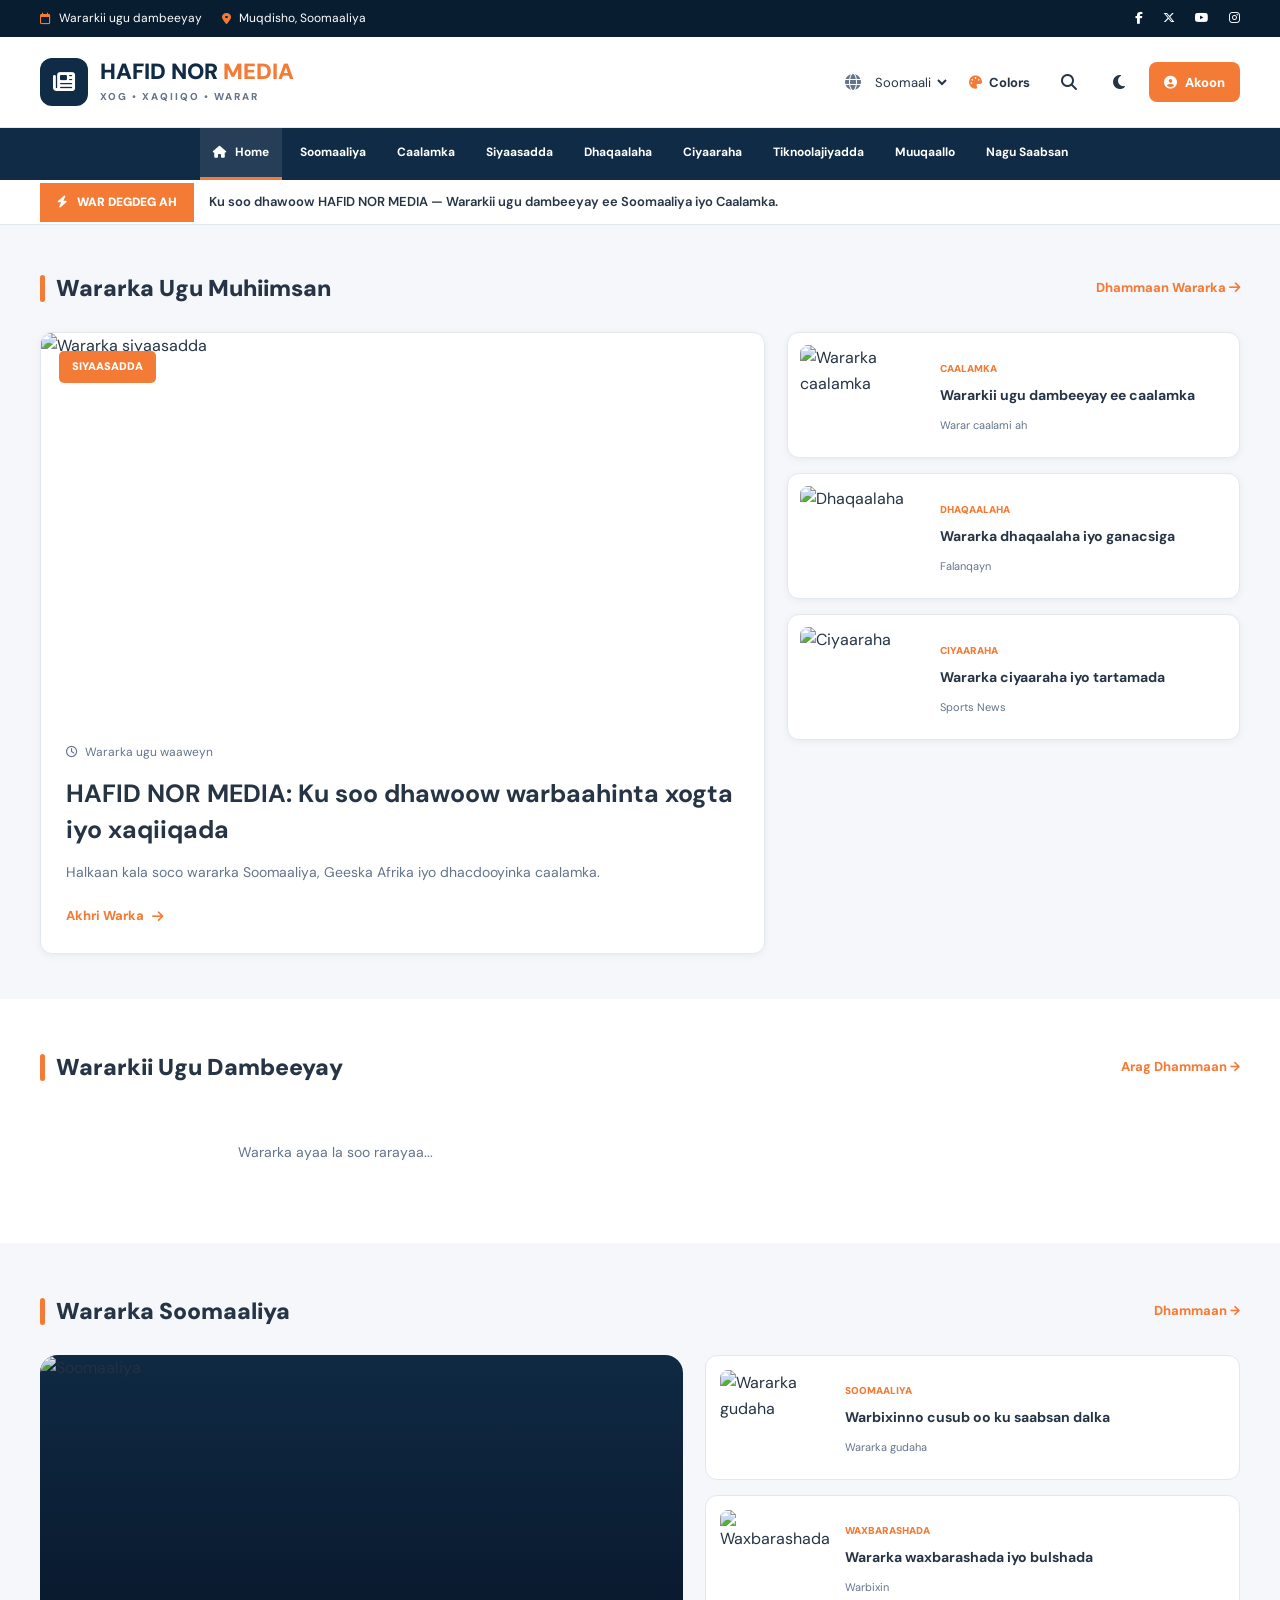
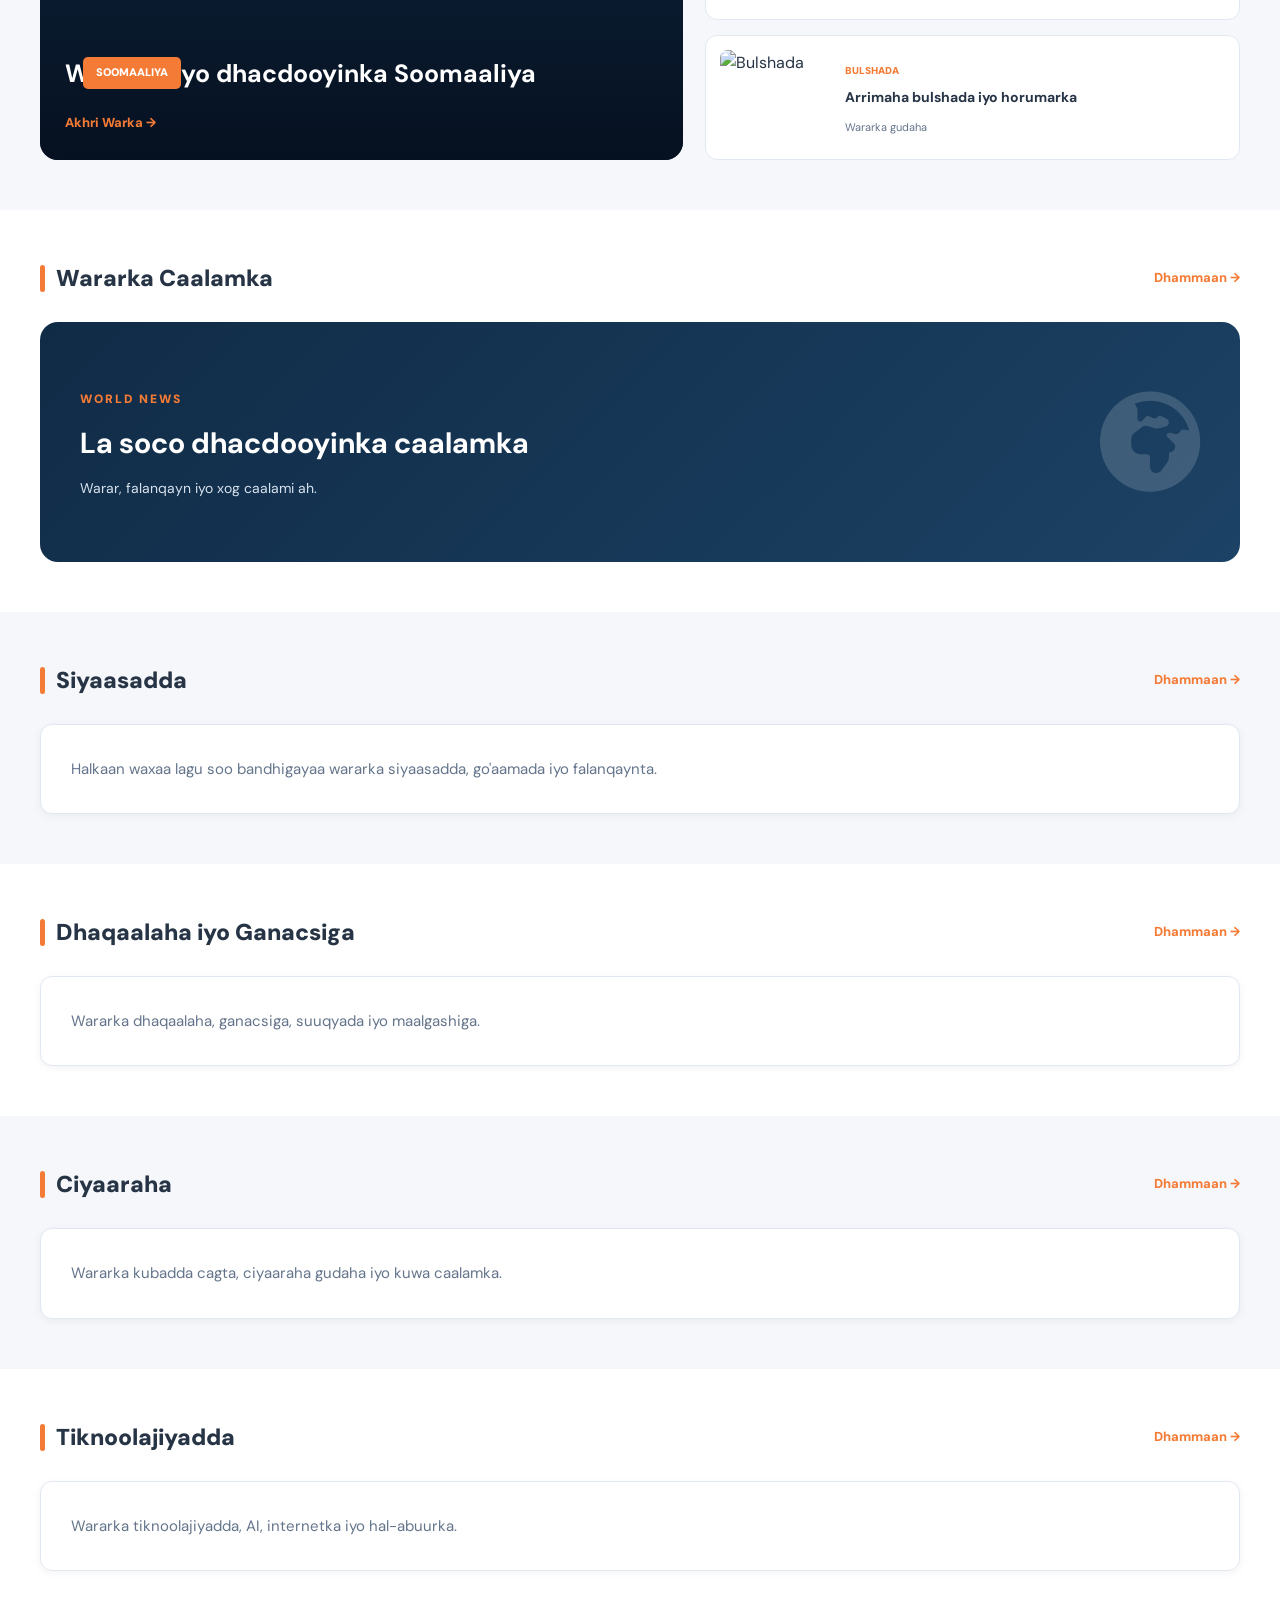
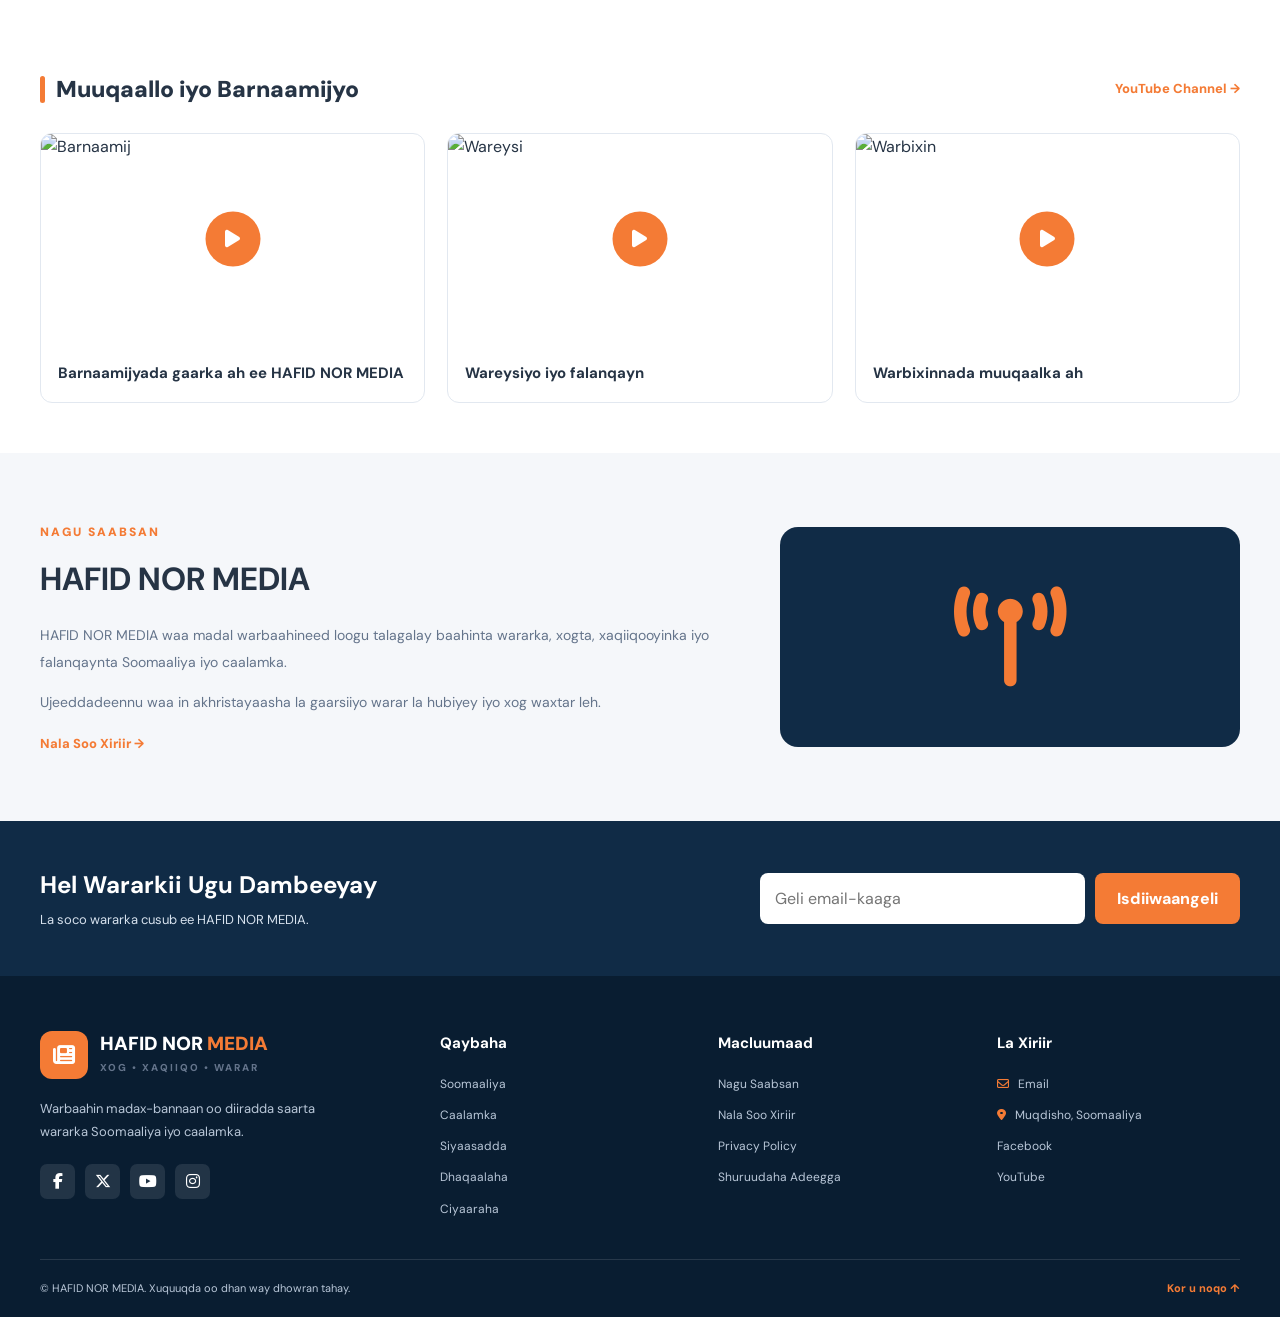
==== commit bed4a2b3: "HAFID NOR MEDIA" ====
--- a/index.html
+++ b/index.html
@@ -1,1272 +1,1094 @@
-
 <!doctype html>
 <html lang="so" dir="ltr">
-<head>
-  <meta charset="UTF-8">
-  <meta name="viewport" content="width=device-width, initial-scale=1.0">
-
-  <title>HAFID NOR MEDIA | Xog, Xaqiiqo iyo Warar</title>
-
-  <meta name="description" content="HAFID NOR MEDIA - Wararka Soomaaliya, Caalamka, Siyaasadda, Dhaqaalaha iyo Ciyaaraha.">
-  <meta name="keywords" content="Hafid Nor Media, Somalia News, Somali Media">
-  <meta name="author" content="HAFID NOR MEDIA">
-  <meta name="theme-color" content="#102b46">
-  <meta name="robots" content="index, follow">
-  <meta name="color-scheme" content="light dark">
-
-  <link rel="stylesheet" href="style.css">
-
-  <link rel="stylesheet"
-    href="https://cdnjs.cloudflare.com/ajax/libs/font-awesome/6.7.2/css/all.min.css">
-
-  <link rel="preconnect" href="https://fonts.googleapis.com">
-  <link rel="preconnect" href="https://fonts.gstatic.com" crossorigin>
-
-  <link href="https://fonts.googleapis.com/css2?family=Cairo:wght@400;500;600;700;800;900&family=DM+Sans:wght@400;500;600;700;800&display=swap"
-    rel="stylesheet">
-</head>
-
-<body>
-
-<!-- =========================================
-     TOP BAR
-========================================= -->
-<div class="top-bar">
-  <div class="container top-bar-content">
-
-    <div class="top-left">
-      <span>
-        <i class="fa-regular fa-calendar"></i>
-        <span id="currentDate" data-i18n="latestDate">Wararkii ugu dambeeyay</span>
-      </span>
-
-      <span>
-        <i class="fa-solid fa-location-dot"></i>
-        <span data-i18n="location">Muqdisho, Soomaaliya</span>
-      </span>
-    </div>
-
-    <div class="top-right">
-      <a href="#" aria-label="Facebook"><i class="fa-brands fa-facebook-f"></i></a>
-      <a href="#" aria-label="X"><i class="fa-brands fa-x-twitter"></i></a>
-      <a href="#" aria-label="YouTube"><i class="fa-brands fa-youtube"></i></a>
-      <a href="#" aria-label="Instagram"><i class="fa-brands fa-instagram"></i></a>
-    </div>
-
-  </div>
-</div>
-
-
-<!-- =========================================
-     HEADER
-========================================= -->
-<header class="main-header">
-  <div class="container header-content">
-
-    <a href="#home" class="logo" aria-label="HAFID NOR MEDIA Home">
-      <div class="logo-icon">
-        <i class="fa-solid fa-newspaper"></i>
-      </div>
-
-      <div class="logo-text">
-        <h1>HAFID NOR <span>MEDIA</span></h1>
-        <p data-i18n="tagline">XOG • XAQIIQO • WARAR</p>
-      </div>
-    </a>
-
-    <div class="header-right">
-
-      <!-- LANGUAGE -->
-      <div class="language-selector">
-        <i class="fa-solid fa-globe"></i>
-
-        <select id="languageSelect" aria-label="Choose language">
-          <option value="so">Somali</option>
-          <option value="en">English</option>
-          <option value="ar">العربية</option>
-        </select>
-      </div>
-
-      <!-- COLOR CUSTOMIZER -->
-      <div class="theme-customizer">
-
-        <button
-          id="colorPickerBtn"
-          class="color-picker-btn"
-          type="button"
-          aria-expanded="false"
-          aria-controls="colorPanel">
-
-          <i class="fa-solid fa-palette"></i>
-          <span data-i18n="colors">Colors</span>
-        </button>
-
-        <div class="color-panel" id="colorPanel">
-
-          <h3 data-i18n="customize">Customize Website</h3>
-          <p data-i18n="chooseColor">Dooro midabka website-ka</p>
-
-          <label for="primaryColor" data-i18n="mainColor">Main Color</label>
-          <input type="color" id="primaryColor" value="#102b46">
-
-          <label for="accentColor" data-i18n="accentColor">Accent Color</label>
-          <input type="color" id="accentColor" value="#f47b35">
-
-          <h4 data-i18n="colorThemes">Color Themes</h4>
-
-          <div class="color-presets">
-
-            <button class="preset" type="button"
-              data-primary="#102b46"
-              data-accent="#f47b35"
-              style="--swatch:#102b46"
-              aria-label="Navy orange"></button>
-
-            <button class="preset" type="button"
-              data-primary="#075e54"
-              data-accent="#22c55e"
-              style="--swatch:#075e54"
-              aria-label="Green"></button>
-
-            <button class="preset" type="button"
-              data-primary="#172554"
-              data-accent="#3b82f6"
-              style="--swatch:#172554"
-              aria-label="Blue"></button>
-
-            <button class="preset" type="button"
-              data-primary="#581c87"
-              data-accent="#c084fc"
-              style="--swatch:#581c87"
-              aria-label="Purple"></button>
-
-            <button class="preset" type="button"
-              data-primary="#7f1d1d"
-              data-accent="#ef4444"
-              style="--swatch:#7f1d1d"
-              aria-label="Red"></button>
-
-            <button class="preset" type="button"
-              data-primary="#292524"
-              data-accent="#d6a84b"
-              style="--swatch:#292524"
-              aria-label="Black gold"></button>
-
-          </div>
-
-          <button id="resetColors" class="reset-colors" type="button">
-            <i class="fa-solid fa-rotate-left"></i>
-            <span data-i18n="resetColors">Reset Colors</span>
-          </button>
-
-        </div>
-      </div>
-
-      <!-- SEARCH -->
-      <button class="search-btn" id="searchBtn" type="button" aria-label="Search">
-        <i class="fa-solid fa-magnifying-glass"></i>
-      </button>
-
-      <!-- DARK MODE -->
-      <button class="dark-mode-btn" id="darkModeBtn" type="button" aria-label="Dark mode">
-        <i class="fa-solid fa-moon"></i>
-      </button>
-
-      <!-- ACCOUNT -->
-      <button class="account-btn" id="accountBtn" type="button">
-        <i class="fa-solid fa-user-circle"></i>
-        <span id="accountBtnText" data-i18n="account">Akoon</span>
-      </button>
-
-      <!-- MOBILE MENU -->
-      <button
-        class="menu-toggle"
-        id="menuToggle"
-        type="button"
-        aria-label="Open menu"
-        aria-expanded="false"
-        aria-controls="mainNav">
-
-        <i class="fa-solid fa-bars"></i>
-      </button>
-
-    </div>
-  </div>
-</header>
-
-
-<!-- =========================================
-     SEARCH BOX
-========================================= -->
-<div class="search-box" id="searchBox">
-  <div class="container search-content">
-
-    <input
-      type="search"
-      id="searchInput"
-      data-i18n-placeholder="searchPlaceholder"
-      placeholder="Raadi wararka aad rabto..."
-      aria-label="Search news">
-
-    <button id="searchSubmit" type="button">
-      <i class="fa-solid fa-magnifying-glass"></i>
-      <span data-i18n="search">Raadi</span>
-    </button>
-
-  </div>
-</div>
-
-
-<!-- =========================================
-     NAVIGATION
-========================================= -->
-<nav class="main-nav" id="mainNav" aria-label="Main navigation">
-  <div class="container nav-content">
-
-    <a href="#home" class="active">
-      <i class="fa-solid fa-house"></i>
-      <span data-i18n="home">Home</span>
-    </a>
-
-    <a href="#somalia" data-i18n="somalia">Soomaaliya</a>
-    <a href="#world" data-i18n="world">Caalamka</a>
-    <a href="#politics" data-i18n="politics">Siyaasadda</a>
-    <a href="#business" data-i18n="business">Dhaqaalaha</a>
-    <a href="#sports" data-i18n="sports">Ciyaaraha</a>
-    <a href="#technology" data-i18n="technology">Tiknoolajiyadda</a>
-    <a href="#videos" data-i18n="videos">Muuqaallo</a>
-    <a href="#about" data-i18n="about">Nagu Saabsan</a>
-
-  </div>
-</nav>
-
-
-<!-- =========================================
-     BREAKING NEWS
-========================================= -->
-<section class="breaking-news">
-  <div class="container breaking-content">
-
-    <div class="breaking-label">
-      <i class="fa-solid fa-bolt"></i>
-      <span data-i18n="breaking">WAR DEGDEG AH</span>
-    </div>
-
-    <div class="breaking-text">
-      <div class="breaking-marquee" data-i18n="breakingText">
-        Ku soo dhawoow HAFID NOR MEDIA — Wararkii ugu dambeeyay ee Soomaaliya iyo Caalamka.
+  <head>
+    <meta charset="UTF-8" />
+    <meta name="viewport" content="width=device-width, initial-scale=1.0" />
+
+    <title>HAFID NOR MEDIA | Xog, Xaqiiqo iyo Warar</title>
+
+    <meta
+      name="description"
+      content="HAFID NOR MEDIA - Wararka Soomaaliya, Caalamka, Siyaasadda, Dhaqaalaha iyo Ciyaaraha."
+    />
+    <meta
+      name="keywords"
+      content="Hafid Nor Media, Somalia News, Somali Media"
+    />
+    <meta name="author" content="HAFID NOR MEDIA" />
+    <meta name="theme-color" content="#102b46" />
+    <meta name="robots" content="index, follow" />
+
+    <link rel="stylesheet" href="style.css" />
+
+    <link
+      rel="stylesheet"
+      href="https://cdnjs.cloudflare.com/ajax/libs/font-awesome/6.7.2/css/all.min.css"
+    />
+
+    <link rel="preconnect" href="https://fonts.googleapis.com" />
+    <link rel="preconnect" href="https://fonts.gstatic.com" crossorigin />
+
+    <link
+      href="https://fonts.googleapis.com/css2?family=Cairo:wght@400;500;600;700;800;900&family=DM+Sans:wght@400;500;600;700;800&display=swap"
+      rel="stylesheet"
+    />
+  </head>
+
+  <body>
+    <!-- TOP BAR -->
+    <div class="top-bar">
+      <div class="container top-bar-content">
+        <div class="top-left">
+          <span>
+            <i class="fa-regular fa-calendar"></i>
+            <span id="currentDate" data-i18n="latestDate"
+              >Wararkii ugu dambeeyay</span
+            >
+          </span>
+
+          <span>
+            <i class="fa-solid fa-location-dot"></i>
+            <span data-i18n="location">Muqdisho, Soomaaliya</span>
+          </span>
+        </div>
+
+        <div class="top-right">
+          <a href="#" aria-label="Facebook"
+            ><i class="fa-brands fa-facebook-f"></i
+          ></a>
+          <a href="#" aria-label="X"><i class="fa-brands fa-x-twitter"></i></a>
+          <a href="#" aria-label="YouTube"
+            ><i class="fa-brands fa-youtube"></i
+          ></a>
+          <a href="#" aria-label="Instagram"
+            ><i class="fa-brands fa-instagram"></i
+          ></a>
+        </div>
       </div>
     </div>
 
-  </div>
-</section>
-
-
-<!-- =========================================
-     MAIN CONTENT
-========================================= -->
-<main id="home">
-
-  <!-- HERO -->
-  <section class="hero-section">
-    <div class="container">
-
-      <div class="section-heading">
-        <h2>
-          <span></span>
-          <span data-i18n="topStories">Wararka Ugu Muhiimsan</span>
-        </h2>
-
-        <a href="#latest">
-          <span data-i18n="allNews">Dhammaan Wararka</span>
-          <i class="fa-solid fa-arrow-right"></i>
+    <!-- HEADER -->
+    <header class="main-header">
+      <div class="container header-content">
+        <a href="#home" class="logo" aria-label="HAFID NOR MEDIA Home">
+          <div class="logo-icon">
+            <i class="fa-solid fa-newspaper"></i>
+          </div>
+
+          <div class="logo-text">
+            <h1>HAFID NOR <span>MEDIA</span></h1>
+            <p data-i18n="tagline">XOG • XAQIIQO • WARAR</p>
+          </div>
         </a>
+
+        <div class="header-right">
+          <div class="language-selector">
+            <i class="fa-solid fa-globe"></i>
+            <select id="languageSelect" aria-label="Choose language">
+              <option value="so"> Soomaali</option>
+              <option value="en"> English</option>
+              <option value="ar"> العربية</option>
+            </select>
+          </div>
+
+          <!-- COLOR CUSTOMIZER -->
+          <div class="theme-customizer">
+            <button
+              id="colorPickerBtn"
+              class="color-picker-btn"
+              type="button"
+              aria-expanded="false"
+              aria-controls="colorPanel"
+            >
+              <i class="fa-solid fa-palette"></i>
+              <span data-i18n="colors">Colors</span>
+            </button>
+
+            <div class="color-panel" id="colorPanel">
+              <h3 data-i18n="customize">Customize Website</h3>
+              <p data-i18n="chooseColor">Dooro midabka website-ka</p>
+
+              <label for="primaryColor" data-i18n="mainColor">Main Color</label>
+              <input type="color" id="primaryColor" value="#102b46" />
+
+              <label for="accentColor" data-i18n="accentColor"
+                >Accent Color</label
+              >
+              <input type="color" id="accentColor" value="#f47b35" />
+
+              <h4 data-i18n="colorThemes">Color Themes</h4>
+
+              <div class="color-presets">
+                <button
+                  class="preset"
+                  type="button"
+                  data-primary="#102b46"
+                  data-accent="#f47b35"
+                  style="--swatch: #102b46"
+                  aria-label="Navy orange"
+                ></button>
+                <button
+                  class="preset"
+                  type="button"
+                  data-primary="#075e54"
+                  data-accent="#22c55e"
+                  style="--swatch: #075e54"
+                  aria-label="Green"
+                ></button>
+                <button
+                  class="preset"
+                  type="button"
+                  data-primary="#172554"
+                  data-accent="#3b82f6"
+                  style="--swatch: #172554"
+                  aria-label="Blue"
+                ></button>
+                <button
+                  class="preset"
+                  type="button"
+                  data-primary="#581c87"
+                  data-accent="#c084fc"
+                  style="--swatch: #581c87"
+                  aria-label="Purple"
+                ></button>
+                <button
+                  class="preset"
+                  type="button"
+                  data-primary="#7f1d1d"
+                  data-accent="#ef4444"
+                  style="--swatch: #7f1d1d"
+                  aria-label="Red"
+                ></button>
+                <button
+                  class="preset"
+                  type="button"
+                  data-primary="#292524"
+                  data-accent="#d6a84b"
+                  style="--swatch: #292524"
+                  aria-label="Black gold"
+                ></button>
+              </div>
+
+              <button id="resetColors" class="reset-colors" type="button">
+                <i class="fa-solid fa-rotate-left"></i>
+                <span data-i18n="resetColors">Reset Colors</span>
+              </button>
+            </div>
+          </div>
+
+          <!-- SEARCH -->
+          <button
+            class="search-btn"
+            id="searchBtn"
+            type="button"
+            aria-label="Search"
+          >
+            <i class="fa-solid fa-magnifying-glass"></i>
+          </button>
+
+          <!-- DARK MODE -->
+          <button
+            class="dark-mode-btn"
+            id="darkModeBtn"
+            type="button"
+            aria-label="Dark mode"
+          >
+            <i class="fa-solid fa-moon"></i>
+          </button>
+
+          <!-- ACCOUNT -->
+          <button class="account-btn" id="accountBtn" type="button">
+            <i class="fa-solid fa-user-circle"></i>
+            <span id="accountBtnText" data-i18n="account">Akoon</span>
+          </button>
+
+          <!-- MOBILE MENU -->
+          <button
+            class="menu-toggle"
+            id="menuToggle"
+            type="button"
+            aria-label="Open menu"
+            aria-expanded="false"
+            aria-controls="mainNav"
+          >
+            <i class="fa-solid fa-bars"></i>
+          </button>
+        </div>
       </div>
-
-      <div class="hero-grid">
-
-        <article class="hero-main news-card">
-
-          <div class="news-image">
-            <img
-              src="https://images.unsplash.com/photo-1529107386315-e1a2ed48a620?w=1200"
-              alt="Wararka siyaasadda"
-              loading="eager">
-
-            <span class="category-badge" data-i18n="politics">SIYAASADDA</span>
-          </div>
-
-          <div class="news-info">
-
-            <span class="news-date">
-              <i class="fa-regular fa-clock"></i>
-              <span data-i18n="featuredNews">Wararka ugu waaweyn</span>
-            </span>
-
-            <h2 data-i18n="heroTitle">
-              HAFID NOR MEDIA: Ku soo dhawoow warbaahinta xogta iyo xaqiiqada
-            </h2>
-
-            <p data-i18n="heroDescription">
-              Halkaan kala soco wararka Soomaaliya, Geeska Afrika iyo dhacdooyinka caalamka.
-            </p>
-
-            <a href="#about" class="read-more">
-              <span data-i18n="readNews">Akhri Warka</span>
-              <i class="fa-solid fa-arrow-right"></i>
-            </a>
-
-          </div>
-        </article>
-
-        <div class="hero-side">
-
-          <article class="side-news news-card">
-            <img
-              src="https://images.unsplash.com/photo-1495020689067-958852a7765e?w=600"
-              alt="Wararka caalamka"
-              loading="lazy">
-
-            <div class="side-news-info">
-              <span class="category-small" data-i18n="world">CAALAMKA</span>
-              <h3 data-i18n="sideWorld">Wararkii ugu dambeeyay ee caalamka</h3>
-              <span class="news-date" data-i18n="internationalNews">Warar caalami ah</span>
-            </div>
-          </article>
-
-          <article class="side-news news-card">
-            <img
-              src="https://images.unsplash.com/photo-1454165804606-c3d57bc86b40?w=600"
-              alt="Dhaqaalaha"
-              loading="lazy">
-
-            <div class="side-news-info">
-              <span class="category-small" data-i18n="business">DHAQAALAHA</span>
-              <h3 data-i18n="sideBusiness">Wararka dhaqaalaha iyo ganacsiga</h3>
-              <span class="news-date" data-i18n="analysis">Falanqayn</span>
-            </div>
-          </article>
-
-          <article class="side-news news-card">
-            <img
-              src="https://images.unsplash.com/photo-1461896836934-ffe607ba8211?w=600"
-              alt="Ciyaaraha"
-              loading="lazy">
-
-            <div class="side-news-info">
-              <span class="category-small" data-i18n="sports">CIYAARAHA</span>
-              <h3 data-i18n="sideSports">Wararka ciyaaraha iyo tartamada</h3>
-              <span class="news-date">Sports News</span>
-            </div>
-          </article>
-
-        </div>
+    </header>
+
+    <!-- SEARCH BOX -->
+    <div class="search-box" id="searchBox">
+      <div class="container search-content">
+        <input
+          type="search"
+          id="searchInput"
+          data-i18n-placeholder="searchPlaceholder"
+          placeholder="Raadi wararka aad rabto..."
+          aria-label="Search news"
+        />
+
+        <button id="searchSubmit" type="button">
+          <i class="fa-solid fa-magnifying-glass"></i>
+          <span data-i18n="search">Raadi</span>
+        </button>
       </div>
     </div>
-  </section>
-
-
-  <!-- LATEST NEWS -->
-  <section class="latest-section" id="latest">
-    <div class="container">
-
-      <div class="section-heading">
-        <h2>
-          <span></span>
-          <span data-i18n="latestNews">Wararkii Ugu Dambeeyay</span>
-        </h2>
-
-        <a href="#latest" data-i18n="seeAll">Arag Dhammaan →</a>
-      </div>
-
-      <div class="news-grid">
-
-        <article class="news-card">
-          <div class="news-image">
-            <img src="https://images.unsplash.com/photo-1504711434969-e33886168f5c?w=600"
-              alt="Wararka Soomaaliya" loading="lazy">
-            <span class="category-badge" data-i18n="somalia">SOOMAALIYA</span>
-          </div>
-
-          <div class="news-info">
-            <span class="news-date" data-i18n="somaliaNews">Wararka Soomaaliya</span>
-            <h3 data-i18n="latestSomalia">Wararkii ugu dambeeyay ee dalka Soomaaliya</h3>
-            <p data-i18n="somaliaDescription">Halkaan ka akhri wararka iyo dhacdooyinka dalka.</p>
-            <a href="#somalia" class="read-more" data-i18n="readNews">Akhri Warka →</a>
-          </div>
-        </article>
-
-        <article class="news-card">
-          <div class="news-image">
-            <img src="https://images.unsplash.com/photo-1521295121783-8a321d551ad2?w=600"
-              alt="Caalamka" loading="lazy">
-            <span class="category-badge" data-i18n="world">CAALAMKA</span>
-          </div>
-
-          <div class="news-info">
-            <span class="news-date" data-i18n="worldNews">Wararka Caalamka</span>
-            <h3 data-i18n="latestWorld">Dhacdooyinka ugu waaweyn ee caalamka</h3>
-            <p data-i18n="worldDescription">La soco wararka caalamiga ah iyo falanqaynta.</p>
-            <a href="#world" class="read-more" data-i18n="readNews">Akhri Warka →</a>
-          </div>
-        </article>
-
-        <article class="news-card">
-          <div class="news-image">
-            <img src="https://images.unsplash.com/photo-1521737711867-e3b97375f902?w=600"
-              alt="Ganacsiga" loading="lazy">
-            <span class="category-badge" data-i18n="business">GANACSIGA</span>
-          </div>
-
-          <div class="news-info">
-            <span class="news-date" data-i18n="economy">Dhaqaalaha</span>
-            <h3 data-i18n="latestBusiness">Ganacsiga iyo dhaqaalaha Soomaaliya</h3>
-            <p data-i18n="businessDescription">Warbixinno ku saabsan ganacsiga iyo suuqa.</p>
-            <a href="#business" class="read-more" data-i18n="readNews">Akhri Warka →</a>
-          </div>
-        </article>
-
-        <article class="news-card">
-          <div class="news-image">
-            <img src="https://images.unsplash.com/photo-1516321318423-f06f85e504b3?w=600"
-              alt="Technology" loading="lazy">
-            <span class="category-badge" data-i18n="technology">TECHNOLOGY</span>
-          </div>
-
-          <div class="news-info">
-            <span class="news-date" data-i18n="technology">Tiknoolajiyadda</span>
-            <h3 data-i18n="latestTechnology">Horumarka tiknoolajiyadda iyo internetka</h3>
-            <p data-i18n="technologyDescription">Wararka cusub ee tiknoolajiyadda adduunka.</p>
-            <a href="#technology" class="read-more" data-i18n="readNews">Akhri Warka →</a>
-          </div>
-        </article>
-
-        <article class="news-card">
-          <div class="news-image">
-            <img src="https://images.unsplash.com/photo-1508098682722-e99c43a406b2?w=600"
-              alt="Football" loading="lazy">
-            <span class="category-badge" data-i18n="sports">CIYAARAHA</span>
-          </div>
-
-          <div class="news-info">
-            <span class="news-date" data-i18n="sports">Sports News</span>
-            <h3 data-i18n="latestSports">Wararka kubadda cagta iyo ciyaaraha</h3>
-            <p data-i18n="sportsDescription">Natiijooyinka, kooxaha iyo ciyaartoyda.</p>
-            <a href="#sports" class="read-more" data-i18n="readNews">Akhri Warka →</a>
-          </div>
-        </article>
-
-        <article class="news-card">
-          <div class="news-image">
-            <img src="https://images.unsplash.com/photo-1475721027785-f74eccf877e2?w=600"
-              alt="Wareysiyo" loading="lazy">
-            <span class="category-badge" data-i18n="interviews">WAREYSIYO</span>
-          </div>
-
-          <div class="news-info">
-            <span class="news-date" data-i18n="interviews">Wareysiyo</span>
-            <h3 data-i18n="latestInterviews">Wareysiyo iyo aragtiyo kala duwan</h3>
-            <p data-i18n="interviewsDescription">La soco doodaha iyo wareysiyada gaarka ah.</p>
-            <a href="#videos" class="read-more" data-i18n="readNews">Akhri Warka →</a>
-          </div>
-        </article>
-
-      </div>
-    </div>
-  </section>
-
-
-  <!-- SOMALIA -->
-  <section class="category-section" id="somalia">
-    <div class="container">
-
-      <div class="section-heading">
-        <h2>
-          <span></span>
-          <span data-i18n="somaliaSection">Wararka Soomaaliya</span>
-        </h2>
-
-        <a href="#somalia" data-i18n="seeAll">Dhammaan →</a>
-      </div>
-
-      <div class="category-layout">
-
-        <div class="category-feature">
-          <img src="https://images.unsplash.com/photo-1509099836639-18ba1795216d?w=1000"
-            alt="Soomaaliya" loading="lazy">
-
-          <div class="feature-overlay">
-            <span class="category-badge" data-i18n="somalia">SOOMAALIYA</span>
-            <h2 data-i18n="somaliaFeature">Wararka iyo dhacdooyinka Soomaaliya</h2>
-            <a href="#latest" data-i18n="readNews">Akhri Warka →</a>
-          </div>
-        </div>
-
-        <div class="category-list">
-
-          <article class="category-item">
-            <img src="https://images.unsplash.com/photo-1497366754035-f200968a6e72?w=300"
-              alt="Wararka gudaha" loading="lazy">
-
-            <div>
-              <span data-i18n="somalia">SOOMAALIYA</span>
-              <h3 data-i18n="somaliaItem1">Warbixinno cusub oo ku saabsan dalka</h3>
-              <small data-i18n="localNews">Wararka gudaha</small>
-            </div>
-          </article>
-
-          <article class="category-item">
-            <img src="https://images.unsplash.com/photo-1523580494863-6f3031224c94?w=300"
-              alt="Waxbarashada" loading="lazy">
-
-            <div>
-              <span data-i18n="education">WAXBARASHADA</span>
-              <h3 data-i18n="somaliaItem2">Wararka waxbarashada iyo bulshada</h3>
-              <small data-i18n="report">Warbixin</small>
-            </div>
-          </article>
-
-          <article class="category-item">
-            <img src="https://images.unsplash.com/photo-1488521787991-ed7bbaae773c?w=300"
-              alt="Bulshada" loading="lazy">
-
-            <div>
-              <span data-i18n="community">BULSHADA</span>
-              <h3 data-i18n="somaliaItem3">Arrimaha bulshada iyo horumarka</h3>
-              <small data-i18n="localNews">Wararka gudaha</small>
-            </div>
-          </article>
-
-        </div>
-      </div>
-    </div>
-  </section>
-
-
-  <!-- WORLD -->
-  <section class="latest-section" id="world">
-    <div class="container">
-
-      <div class="section-heading">
-        <h2>
-          <span></span>
-          <span data-i18n="worldSection">Wararka Caalamka</span>
-        </h2>
-
-        <a href="#world" data-i18n="seeAll">Dhammaan →</a>
-      </div>
-
-      <div class="world-banner">
-        <div>
-          <span>WORLD NEWS</span>
-          <h2 data-i18n="worldBannerTitle">La soco dhacdooyinka caalamka</h2>
-          <p data-i18n="worldBannerDescription">Warar, falanqayn iyo xog caalami ah.</p>
-        </div>
-
-        <i class="fa-solid fa-earth-africa"></i>
-      </div>
-
-    </div>
-  </section>
-
-
-  <!-- POLITICS -->
-  <section class="category-section" id="politics">
-    <div class="container">
-
-      <div class="section-heading">
-        <h2>
-          <span></span>
-          <span data-i18n="politicsSection">Siyaasadda</span>
-        </h2>
-
-        <a href="#politics" data-i18n="seeAll">Dhammaan →</a>
-      </div>
-
-      <div class="simple-category">
-        <p data-i18n="politicsDescription">
-          Halkaan waxaa lagu soo bandhigayaa wararka siyaasadda, go'aamada iyo falanqaynta.
-        </p>
-      </div>
-
-    </div>
-  </section>
-
-
-  <!-- BUSINESS -->
-  <section class="latest-section" id="business">
-    <div class="container">
-
-      <div class="section-heading">
-        <h2>
-          <span></span>
-          <span data-i18n="businessSection">Dhaqaalaha iyo Ganacsiga</span>
-        </h2>
-
-        <a href="#business" data-i18n="seeAll">Dhammaan →</a>
-      </div>
-
-      <div class="simple-category">
-        <p data-i18n="businessSectionDescription">
-          Wararka dhaqaalaha, ganacsiga, suuqyada iyo maalgashiga.
-        </p>
-      </div>
-
-    </div>
-  </section>
-
-
-  <!-- SPORTS -->
-  <section class="category-section" id="sports">
-    <div class="container">
-
-      <div class="section-heading">
-        <h2>
-          <span></span>
-          <span data-i18n="sportsSection">Ciyaaraha</span>
-        </h2>
-
-        <a href="#sports" data-i18n="seeAll">Dhammaan →</a>
-      </div>
-
-      <div class="simple-category">
-        <p data-i18n="sportsSectionDescription">
-          Wararka kubadda cagta, ciyaaraha gudaha iyo kuwa caalamka.
-        </p>
-      </div>
-
-    </div>
-  </section>
-
-
-  <!-- TECHNOLOGY -->
-  <section class="latest-section" id="technology">
-    <div class="container">
-
-      <div class="section-heading">
-        <h2>
-          <span></span>
-          <span data-i18n="technologySection">Tiknoolajiyadda</span>
-        </h2>
-
-        <a href="#technology" data-i18n="seeAll">Dhammaan →</a>
-      </div>
-
-      <div class="simple-category">
-        <p data-i18n="technologySectionDescription">
-          Wararka tiknoolajiyadda, AI, internetka iyo hal-abuurka.
-        </p>
-      </div>
-
-    </div>
-  </section>
-
-
-  <!-- VIDEOS -->
-  <section class="videos-section" id="videos">
-    <div class="container">
-
-      <div class="section-heading">
-        <h2>
-          <span></span>
-          <span data-i18n="videoSection">Muuqaallo iyo Barnaamijyo</span>
-        </h2>
-
-        <a href="#" data-i18n="youtubeChannel">YouTube Channel →</a>
-      </div>
-
-      <div class="video-grid">
-
-        <article class="video-card">
-          <div class="video-placeholder">
-            <img src="https://images.unsplash.com/photo-1492619375914-88005aa9e8fb?w=600"
-              alt="Barnaamij" loading="lazy">
-            <i class="fa-solid fa-play"></i>
-          </div>
-
-          <h3 data-i18n="video1">Barnaamijyada gaarka ah ee HAFID NOR MEDIA</h3>
-        </article>
-
-        <article class="video-card">
-          <div class="video-placeholder">
-            <img src="https://images.unsplash.com/photo-1478737270239-2f02b77fc618?w=600"
-              alt="Wareysi" loading="lazy">
-            <i class="fa-solid fa-play"></i>
-          </div>
-
-          <h3 data-i18n="video2">Wareysiyo iyo falanqayn</h3>
-        </article>
-
-        <article class="video-card">
-          <div class="video-placeholder">
-            <img src="https://images.unsplash.com/photo-1503428593586-e225b39bddfe?w=600"
-              alt="Warbixin" loading="lazy">
-            <i class="fa-solid fa-play"></i>
-          </div>
-
-          <h3 data-i18n="video3">Warbixinnada muuqaalka ah</h3>
-        </article>
-
-      </div>
-    </div>
-  </section>
-
-
-  <!-- ABOUT -->
-  <section class="about-section" id="about">
-    <div class="container about-content">
-
-      <div>
-        <span class="about-label" data-i18n="about">NAGU SAABSAN</span>
-
-        <h2>HAFID NOR MEDIA</h2>
-
-        <p data-i18n="aboutParagraph1">
-          HAFID NOR MEDIA waa madal warbaahineed loogu talagalay baahinta wararka, xogta, xaqiiqooyinka iyo falanqaynta Soomaaliya iyo caalamka.
-        </p>
-
-        <p data-i18n="aboutParagraph2">
-          Ujeeddadeennu waa in akhristayaasha la gaarsiiyo warar la hubiyey iyo xog waxtar leh.
-        </p>
-
-        <a href="mailto:contact@example.com" class="read-more" data-i18n="contactUs">
-          Nala Soo Xiriir →
+
+    <!-- NAVIGATION -->
+    <nav class="main-nav" id="mainNav" aria-label="Main navigation">
+      <div class="container nav-content">
+        <a href="#home" class="active">
+          <i class="fa-solid fa-house"></i>
+          <span data-i18n="home">Home</span>
         </a>
-      </div>
-
-      <div class="about-icon">
-        <i class="fa-solid fa-tower-broadcast"></i>
-      </div>
-
-    </div>
-  </section>
-
-
-  <!-- NEWSLETTER -->
-  <section class="newsletter-section">
-    <div class="container newsletter-content">
-
-      <div>
-        <h2 data-i18n="newsletterTitle">Hel Wararkii Ugu Dambeeyay</h2>
-        <p data-i18n="newsletterDescription">
-          La soco wararka cusub ee HAFID NOR MEDIA.
-        </p>
-      </div>
-
-      <form id="newsletterForm">
-        <input
-          type="email"
-          id="newsletterEmail"
-          data-i18n-placeholder="emailPlaceholder"
-          placeholder="Geli email-kaaga"
-          autocomplete="email"
-          required>
-
-        <button type="submit" data-i18n="subscribe">
-          Isdiiwaangeli
-        </button>
-      </form>
-
-    </div>
-  </section>
-
-</main>
-
-
-<!-- =========================================
-     ACCOUNT MODAL
-========================================= -->
-<div class="auth-modal" id="authModal" aria-hidden="true">
-
-  <div
-    class="auth-container"
-    role="dialog"
-    aria-modal="true"
-    aria-labelledby="authTitle">
-
-    <button
-      type="button"
-      class="auth-close"
-      id="closeAuthModal"
-      aria-label="Close">
-
-      <i class="fa-solid fa-xmark"></i>
-    </button>
-
-    <div class="auth-heading">
-      <i class="fa-solid fa-newspaper"></i>
-      <h2 id="authTitle">HAFID NOR MEDIA</h2>
-      <p>Ku soo dhawoow xubinnimada warbaahinta</p>
-    </div>
-
-
-    <!-- LOGIN FORM -->
-    <form id="loginForm">
-
-      <h3>Gal Akoonkaaga</h3>
-
-      <label for="loginEmail">Email-kaaga</label>
-      <input
-        type="email"
-        id="loginEmail"
-        placeholder="example@email.com"
-        autocomplete="email"
-        required>
-
-      <label for="loginPassword">Password</label>
-      <input
-        type="password"
-        id="loginPassword"
-        placeholder="Geli password-kaaga"
-        autocomplete="current-password"
-        required>
-
-      <button type="submit" class="auth-submit">
-        <i class="fa-solid fa-right-to-bracket"></i>
-        Login
-      </button>
-
-      <button type="button" id="forgotPasswordBtn" class="text-button">
-        Ma illowday password-ka?
-      </button>
-
-      <p>
-        Ma lihid account?
-        <button type="button" id="showRegisterBtn" class="text-button">
-          Isdiiwaangeli
-        </button>
-      </p>
-
-      <p id="loginMessage" class="form-message" aria-live="polite"></p>
-
-    </form>
-
-
-    <!-- REGISTER FORM -->
-    <form id="registerForm" hidden>
-
-      <h3>Sameyso Account Cusub</h3>
-
-      <label for="registerName">Magaca oo buuxa</label>
-      <input
-        type="text"
-        id="registerName"
-        placeholder="Magacaaga"
-        autocomplete="name"
-        minlength="3"
-        required>
-
-      <label for="registerEmail">Email</label>
-      <input
-        type="email"
-        id="registerEmail"
-        placeholder="example@email.com"
-        autocomplete="email"
-        required>
-
-      <label for="registerPassword">Password</label>
-      <input
-        type="password"
-        id="registerPassword"
-        placeholder="Sameyso password"
-        minlength="8"
-        autocomplete="new-password"
-        required>
-
-      <label for="registerConfirmPassword">Xaqiiji Password</label>
-      <input
-        type="password"
-        id="registerConfirmPassword"
-        placeholder="Ku celi password-ka"
-        minlength="8"
-        autocomplete="new-password"
-        required>
-
-      <p class="registration-role-note">
-        <i class="fa-solid fa-book-open"></i>
-        Nooca akoonka: Member / Xubin
-      </p>
-
-      <button type="submit" class="auth-submit">
-        <i class="fa-solid fa-user-plus"></i>
-        Sameyso Account
-      </button>
-
-      <p>
-        Account ma leedahay?
-        <button type="button" id="showLoginBtn" class="text-button">
-          Login
-        </button>
-      </p>
-
-      <p id="registerMessage" class="form-message" aria-live="polite"></p>
-
-    </form>
-
-  </div>
-</div>
-
-
-<!-- =========================================
-     MEMBER DASHBOARD
-========================================= -->
-<section class="member-dashboard" id="memberDashboard" hidden>
-
-  <div class="container">
-
-    <!-- DASHBOARD HEADER -->
-    <div class="dashboard-header">
-
-      <div>
-        <span class="dashboard-label">HAFID NOR MEDIA</span>
-        <h2>Member Dashboard</h2>
-        <p>Ku soo dhawoow xubinnimada HAFID NOR MEDIA</p>
-      </div>
-
-      <button type="button" id="logoutBtn" class="logout-btn">
-        <i class="fa-solid fa-right-from-bracket"></i>
-        Logout
-      </button>
-
-    </div>
-
-
-    <!-- =====================================
-         OWNER NEWS PUBLISHER
-    ====================================== -->
-    <section
-      id="ownerPublishPanel"
-      class="owner-publish-panel"
-      hidden>
-
-      <div class="owner-publish-header">
-
-        <div>
-          <span class="owner-label">OWNER DASHBOARD</span>
-          <h2>Ku dar War Cusub</h2>
-          <p>Halkan waxaad ku soo gelin kartaa wararka HAFID NOR MEDIA.</p>
-        </div>
-
-      </div>
-
-<form id="ownerNewsForm" class="owner-news-form">
-
-  <div class="form-group">
-    <label for="newsTitle">Cinwaanka Warka</label>
-    <input
-      type="text"
-      id="newsTitle"
-      placeholder="Geli cinwaanka warka"
-      maxlength="200"
-      required>
-  </div>
-
-  <div class="form-row">
-
-    <div class="form-group">
-      <label for="newsCategory">Qaybta Warka</label>
-      <select id="newsCategory" required>
-        <option value="">Dooro qaybta</option>
-        <option value="Siyaasadda">Siyaasadda</option>
-        <option value="Dhaqaalaha">Dhaqaalaha</option>
-        <option value="Ciyaaraha">Ciyaaraha</option>
-        <option value="Bulshada">Bulshada</option>
-        <option value="Caalamka">Caalamka</option>
-        <option value="Tiknoolajiyadda">Tiknoolajiyadda</option>
-        <option value="Soomaaliya">Soomaaliya</option>
-      </select>
-    </div>
-
-    <div class="form-group">
-      <label for="newsLocation">Goobta</label>
-      <input
-        type="text"
-        id="newsLocation"
-        placeholder="Tusaale: Muqdisho">
-    </div>
-
-  </div>
-
-  <div class="form-group">
-    <label for="newsImageFile">Sawirka Warka</label>
-    <input
-      type="file"
-      id="newsImageFile"
-      accept="image/*">
-
-    <img
-      id="newsImagePreview"
-      alt="Sawirka warka"
-      hidden
-      style="max-width:200px; margin-top:10px;">
-  </div>
-
-
-
-  <div class="form-group">
-    <label for="newsContent">Qoraalka Warka</label>
-    <textarea
-      id="newsContent"
-      rows="10"
-      placeholder="Halkan ku qor warka oo dhan..."
-      required></textarea>
-  </div>
-
-  <div class="form-group">
-    <label for="newsSource">Isha Warka (Ikhtiyaari)</label>
-    <input
-      type="url"
-      id="newsSource"
-      placeholder="https://source.com">
-  </div>
-
-  <button type="submit" id="publishNewsBtn">
-    <i class="fa-solid fa-paper-plane"></i>
-    Daabac Warka
-  </button>
-
-  <p
-    id="ownerNewsMessage"
-    role="status"
-    aria-live="polite"></p>
-
-</form>
-
-
-    <!-- MEMBER PROFILE -->
-    <div class="member-profile">
-
-      <div class="profile-avatar">
-        <i class="fa-solid fa-user"></i>
-      </div>
-
-      <div>
-        <h3 id="memberDisplayName">Magaca xubinta</h3>
-        <p id="memberDisplayEmail">email@example.com</p>
-        <span id="memberRole">Member / Xubin</span>
-      </div>
-
-    </div>
-
-
-    <!-- DASHBOARD TABS -->
-    <div class="dashboard-tabs">
-
-      <button
-        type="button"
-        class="dashboard-tab active"
-        data-dashboard-tab="publishedNews">
-
-        <i class="fa-solid fa-newspaper"></i>
-        Wararka Website-ka
-      </button>
-
-      <button
-        type="button"
-        class="dashboard-tab"
-        data-dashboard-tab="profile">
-
-        <i class="fa-solid fa-user"></i>
-        Profile-kayga
-      </button>
-
-    </div>
-
-
-    <!-- PUBLISHED WEBSITE NEWS -->
-    <div class="dashboard-panel" id="publishedNewsPanel">
-
-      <div class="dashboard-panel-heading">
-
-        <h3>
-          <i class="fa-solid fa-newspaper"></i>
-          Wararka HAFID NOR MEDIA
-        </h3>
-
-        <p>
-          Halkaan waxaad ka akhrisan kartaa dhammaan wararka
-          maamulka HAFID NOR MEDIA soo geliyey.
-        </p>
-
-      </div>
-
-      <div id="publishedNewsList">
-        <p class="empty-news-message">
-          Wararka ayaa la soo rarayaa...
-        </p>
-      </div>
-
-    </div>
-
-
-    <!-- MEMBER PROFILE PANEL -->
-    <div class="dashboard-panel" id="memberProfilePanel" hidden>
-
-      <div class="dashboard-panel-heading">
-
-        <h3>
-          <i class="fa-solid fa-user-pen"></i>
-          Xogta Xubinta
-        </h3>
-
-        <p>Macluumaadka akoonkaaga HAFID NOR MEDIA.</p>
-
-      </div>
-
-      <div class="profile-details">
-
-        <p>
-          <strong>Magaca:</strong>
-          <span id="profileName">-</span>
-        </p>
-
-        <p>
-          <strong>Email:</strong>
-          <span id="profileEmail">-</span>
-        </p>
-
-        <p>
-          <strong>Nooca xubinta:</strong>
-          <span id="profileType">Member / Xubin</span>
-        </p>
-
-        <p>
-          <strong>Taariikhda diiwaangelinta:</strong>
-          <span id="profileDate">-</span>
-        </p>
-
-      </div>
-    </div>
-
-  </div>
-</section>
-
-
-<!-- =========================================
-     FOOTER
-========================================= -->
-<footer class="main-footer">
-
-  <div class="container">
-
-    <div class="footer-grid">
-
-      <!-- FOOTER ABOUT -->
-      <div class="footer-about">
-
-        <a href="#home" class="logo footer-logo">
-
-          <div class="logo-icon">
-            <i class="fa-solid fa-newspaper"></i>
-          </div>
-
-          <div class="logo-text">
-            <h2>HAFID NOR <span>MEDIA</span></h2>
-            <p data-i18n="tagline">XOG • XAQIIQO • WARAR</p>
-          </div>
-
-        </a>
-
-        <p data-i18n="footerDescription">
-          Warbaahin madax-bannaan oo diiradda saarta wararka Soomaaliya iyo caalamka.
-        </p>
-
-        <div class="footer-social">
-          <a href="#" aria-label="Facebook"><i class="fa-brands fa-facebook-f"></i></a>
-          <a href="#" aria-label="X"><i class="fa-brands fa-x-twitter"></i></a>
-          <a href="#" aria-label="YouTube"><i class="fa-brands fa-youtube"></i></a>
-          <a href="#" aria-label="Instagram"><i class="fa-brands fa-instagram"></i></a>
-        </div>
-
-      </div>
-
-
-      <!-- FOOTER CATEGORIES -->
-      <div class="footer-links">
-
-        <h3 data-i18n="categories">Qaybaha</h3>
 
         <a href="#somalia" data-i18n="somalia">Soomaaliya</a>
         <a href="#world" data-i18n="world">Caalamka</a>
         <a href="#politics" data-i18n="politics">Siyaasadda</a>
         <a href="#business" data-i18n="business">Dhaqaalaha</a>
         <a href="#sports" data-i18n="sports">Ciyaaraha</a>
-
+        <a href="#technology" data-i18n="technology">Tiknoolajiyadda</a>
+        <a href="#videos" data-i18n="videos">Muuqaallo</a>
+        <a href="#about" data-i18n="about">Nagu Saabsan</a>
       </div>
-
-
-      <!-- FOOTER INFORMATION -->
-      <div class="footer-links">
-
-        <h3 data-i18n="information">Macluumaad</h3>
-
-        <a href="#about" data-i18n="about">Nagu Saabsan</a>
-        <a href="mailto:contact@example.com" data-i18n="contactUs">Nala Soo Xiriir</a>
-        <a href="#privacy" data-i18n="privacy">Privacy Policy</a>
-        <a href="#terms" data-i18n="terms">Shuruudaha Adeegga</a>
-
+    </nav>
+
+    <!-- BREAKING NEWS -->
+    <section class="breaking-news">
+      <div class="container breaking-content">
+        <div class="breaking-label">
+          <i class="fa-solid fa-bolt"></i>
+          <span data-i18n="breaking">WAR DEGDEG AH</span>
+        </div>
+
+        <div class="breaking-text">
+          <div class="breaking-marquee" data-i18n="breakingText">
+            Ku soo dhawoow HAFID NOR MEDIA — Wararkii ugu dambeeyay ee
+            Soomaaliya iyo Caalamka.
+          </div>
+        </div>
       </div>
-
-
-      <!-- FOOTER CONTACT -->
-      <div class="footer-links">
-
-        <h3 data-i18n="contact">La Xiriir</h3>
-
-        <a href="mailto:contact@example.com">
-          <i class="fa-regular fa-envelope"></i>
-          Email
-        </a>
-
-        <a href="#about">
-          <i class="fa-solid fa-location-dot"></i>
-          <span data-i18n="location">Muqdisho, Soomaaliya</span>
-        </a>
-
-        <a href="#">Facebook</a>
-        <a href="#">YouTube</a>
-
+    </section>
+
+    <!-- MAIN CONTENT -->
+    <main id="home">
+      <!-- HERO -->
+      <section class="hero-section">
+        <div class="container">
+          <div class="section-heading">
+            <h2>
+              <span></span>
+              <span data-i18n="topStories">Wararka Ugu Muhiimsan</span>
+            </h2>
+            <a href="#latest">
+              <span data-i18n="allNews">Dhammaan Wararka</span>
+              <i class="fa-solid fa-arrow-right"></i>
+            </a>
+          </div>
+
+          <div class="hero-grid">
+            <article class="hero-main news-card">
+              <div class="news-image">
+                <img
+                  src="https://images.unsplash.com/photo-1529107386315-e1a2ed48a620?w=1200"
+                  alt="Wararka siyaasadda"
+                  loading="eager"
+                />
+                <span class="category-badge" data-i18n="politics"
+                  >SIYAASADDA</span
+                >
+              </div>
+
+              <div class="news-info">
+                <span class="news-date">
+                  <i class="fa-regular fa-clock"></i>
+                  <span data-i18n="featuredNews">Wararka ugu waaweyn</span>
+                </span>
+
+                <h2 data-i18n="heroTitle">
+                  HAFID NOR MEDIA: Ku soo dhawoow warbaahinta xogta iyo
+                  xaqiiqada
+                </h2>
+
+                <p data-i18n="heroDescription">
+                  Halkaan kala soco wararka Soomaaliya, Geeska Afrika iyo
+                  dhacdooyinka caalamka.
+                </p>
+
+                <a href="#about" class="read-more">
+                  <span data-i18n="readNews">Akhri Warka</span>
+                  <i class="fa-solid fa-arrow-right"></i>
+                </a>
+              </div>
+            </article>
+
+            <div class="hero-side">
+              <article class="side-news news-card">
+                <img
+                  src="https://images.unsplash.com/photo-1495020689067-958852a7765e?w=600"
+                  alt="Wararka caalamka"
+                  loading="lazy"
+                />
+                <div class="side-news-info">
+                  <span class="category-small" data-i18n="world">CAALAMKA</span>
+                  <h3 data-i18n="sideWorld">
+                    Wararkii ugu dambeeyay ee caalamka
+                  </h3>
+                  <span class="news-date" data-i18n="internationalNews"
+                    >Warar caalami ah</span
+                  >
+                </div>
+              </article>
+
+              <article class="side-news news-card">
+                <img
+                  src="https://images.unsplash.com/photo-1454165804606-c3d57bc86b40?w=600"
+                  alt="Dhaqaalaha"
+                  loading="lazy"
+                />
+                <div class="side-news-info">
+                  <span class="category-small" data-i18n="business"
+                    >DHAQAALAHA</span
+                  >
+                  <h3 data-i18n="sideBusiness">
+                    Wararka dhaqaalaha iyo ganacsiga
+                  </h3>
+                  <span class="news-date" data-i18n="analysis">Falanqayn</span>
+                </div>
+              </article>
+
+              <article class="side-news news-card">
+                <img
+                  src="https://images.unsplash.com/photo-1461896836934-ffe607ba8211?w=600"
+                  alt="Ciyaaraha"
+                  loading="lazy"
+                />
+                <div class="side-news-info">
+                  <span class="category-small" data-i18n="sports"
+                    >CIYAARAHA</span
+                  >
+                  <h3 data-i18n="sideSports">
+                    Wararka ciyaaraha iyo tartamada
+                  </h3>
+                  <span class="news-date">Sports News</span>
+                </div>
+              </article>
+            </div>
+          </div>
+        </div>
+      </section>
+
+      <!-- LATEST NEWS: SUPABASE NEWS APPEARS HERE -->
+      <section class="latest-section" id="latest">
+        <div class="container">
+          <div class="section-heading">
+            <h2>
+              <span></span>
+              <span data-i18n="latestNews">Wararkii Ugu Dambeeyay</span>
+            </h2>
+            <a href="#latest" data-i18n="seeAll">Arag Dhammaan →</a>
+          </div>
+
+          <!-- JavaScript wuxuu halkan ku soo bandhigayaa wararka Supabase -->
+          <div class="news-grid" id="publishedNewsList">
+            <p class="empty-news-message">Wararka ayaa la soo rarayaa...</p>
+          </div>
+        </div>
+      </section>
+
+      <!-- SOMALIA -->
+      <section class="category-section" id="somalia">
+        <div class="container">
+          <div class="section-heading">
+            <h2>
+              <span></span>
+              <span data-i18n="somaliaSection">Wararka Soomaaliya</span>
+            </h2>
+            <a href="#somalia" data-i18n="seeAll">Dhammaan →</a>
+          </div>
+
+          <div class="category-layout">
+            <div class="category-feature">
+              <img
+                src="https://images.unsplash.com/photo-1509099836639-18ba1795216d?w=1000"
+                alt="Soomaaliya"
+                loading="lazy"
+              />
+              <div class="feature-overlay">
+                <span class="category-badge" data-i18n="somalia"
+                  >SOOMAALIYA</span
+                >
+                <h2 data-i18n="somaliaFeature">
+                  Wararka iyo dhacdooyinka Soomaaliya
+                </h2>
+                <a href="#latest" data-i18n="readNews">Akhri Warka →</a>
+              </div>
+            </div>
+
+            <div class="category-list">
+              <article class="category-item">
+                <img
+                  src="https://images.unsplash.com/photo-1497366754035-f200968a6e72?w=300"
+                  alt="Wararka gudaha"
+                  loading="lazy"
+                />
+                <div>
+                  <span data-i18n="somalia">SOOMAALIYA</span>
+                  <h3 data-i18n="somaliaItem1">
+                    Warbixinno cusub oo ku saabsan dalka
+                  </h3>
+                  <small data-i18n="localNews">Wararka gudaha</small>
+                </div>
+              </article>
+
+              <article class="category-item">
+                <img
+                  src="https://images.unsplash.com/photo-1523580494863-6f3031224c94?w=300"
+                  alt="Waxbarashada"
+                  loading="lazy"
+                />
+                <div>
+                  <span data-i18n="education">WAXBARASHADA</span>
+                  <h3 data-i18n="somaliaItem2">
+                    Wararka waxbarashada iyo bulshada
+                  </h3>
+                  <small data-i18n="report">Warbixin</small>
+                </div>
+              </article>
+
+              <article class="category-item">
+                <img
+                  src="https://images.unsplash.com/photo-1488521787991-ed7bbaae773c?w=300"
+                  alt="Bulshada"
+                  loading="lazy"
+                />
+                <div>
+                  <span data-i18n="community">BULSHADA</span>
+                  <h3 data-i18n="somaliaItem3">
+                    Arrimaha bulshada iyo horumarka
+                  </h3>
+                  <small data-i18n="localNews">Wararka gudaha</small>
+                </div>
+              </article>
+            </div>
+          </div>
+        </div>
+      </section>
+
+      <!-- WORLD -->
+      <section class="latest-section" id="world">
+        <div class="container">
+          <div class="section-heading">
+            <h2>
+              <span></span>
+              <span data-i18n="worldSection">Wararka Caalamka</span>
+            </h2>
+            <a href="#world" data-i18n="seeAll">Dhammaan →</a>
+          </div>
+
+          <div class="world-banner">
+            <div>
+              <span>WORLD NEWS</span>
+              <h2 data-i18n="worldBannerTitle">
+                La soco dhacdooyinka caalamka
+              </h2>
+              <p data-i18n="worldBannerDescription">
+                Warar, falanqayn iyo xog caalami ah.
+              </p>
+            </div>
+            <i class="fa-solid fa-earth-africa"></i>
+          </div>
+        </div>
+      </section>
+
+      <!-- POLITICS -->
+      <section class="category-section" id="politics">
+        <div class="container">
+          <div class="section-heading">
+            <h2>
+              <span></span><span data-i18n="politicsSection">Siyaasadda</span>
+            </h2>
+            <a href="#politics" data-i18n="seeAll">Dhammaan →</a>
+          </div>
+          <div class="simple-category">
+            <p data-i18n="politicsDescription">
+              Halkaan waxaa lagu soo bandhigayaa wararka siyaasadda, go'aamada
+              iyo falanqaynta.
+            </p>
+          </div>
+        </div>
+      </section>
+
+      <!-- BUSINESS -->
+      <section class="latest-section" id="business">
+        <div class="container">
+          <div class="section-heading">
+            <h2>
+              <span></span
+              ><span data-i18n="businessSection">Dhaqaalaha iyo Ganacsiga</span>
+            </h2>
+            <a href="#business" data-i18n="seeAll">Dhammaan →</a>
+          </div>
+          <div class="simple-category">
+            <p data-i18n="businessSectionDescription">
+              Wararka dhaqaalaha, ganacsiga, suuqyada iyo maalgashiga.
+            </p>
+          </div>
+        </div>
+      </section>
+
+      <!-- SPORTS -->
+      <section class="category-section" id="sports">
+        <div class="container">
+          <div class="section-heading">
+            <h2>
+              <span></span><span data-i18n="sportsSection">Ciyaaraha</span>
+            </h2>
+            <a href="#sports" data-i18n="seeAll">Dhammaan →</a>
+          </div>
+          <div class="simple-category">
+            <p data-i18n="sportsSectionDescription">
+              Wararka kubadda cagta, ciyaaraha gudaha iyo kuwa caalamka.
+            </p>
+          </div>
+        </div>
+      </section>
+
+      <!-- TECHNOLOGY -->
+      <section class="latest-section" id="technology">
+        <div class="container">
+          <div class="section-heading">
+            <h2>
+              <span></span
+              ><span data-i18n="technologySection">Tiknoolajiyadda</span>
+            </h2>
+            <a href="#technology" data-i18n="seeAll">Dhammaan →</a>
+          </div>
+          <div class="simple-category">
+            <p data-i18n="technologySectionDescription">
+              Wararka tiknoolajiyadda, AI, internetka iyo hal-abuurka.
+            </p>
+          </div>
+        </div>
+      </section>
+
+      <!-- VIDEOS -->
+      <section class="videos-section" id="videos">
+        <div class="container">
+          <div class="section-heading">
+            <h2>
+              <span></span
+              ><span data-i18n="videoSection">Muuqaallo iyo Barnaamijyo</span>
+            </h2>
+            <a href="#" data-i18n="youtubeChannel">YouTube Channel →</a>
+          </div>
+
+          <div class="video-grid">
+            <article class="video-card">
+              <div class="video-placeholder">
+                <img
+                  src="https://images.unsplash.com/photo-1492619375914-88005aa9e8fb?w=600"
+                  alt="Barnaamij"
+                  loading="lazy"
+                />
+                <i class="fa-solid fa-play"></i>
+              </div>
+              <h3 data-i18n="video1">
+                Barnaamijyada gaarka ah ee HAFID NOR MEDIA
+              </h3>
+            </article>
+
+            <article class="video-card">
+              <div class="video-placeholder">
+                <img
+                  src="https://images.unsplash.com/photo-1478737270239-2f02b77fc618?w=600"
+                  alt="Wareysi"
+                  loading="lazy"
+                />
+                <i class="fa-solid fa-play"></i>
+              </div>
+              <h3 data-i18n="video2">Wareysiyo iyo falanqayn</h3>
+            </article>
+
+            <article class="video-card">
+              <div class="video-placeholder">
+                <img
+                  src="https://images.unsplash.com/photo-1503428593586-e225b39bddfe?w=600"
+                  alt="Warbixin"
+                  loading="lazy"
+                />
+                <i class="fa-solid fa-play"></i>
+              </div>
+              <h3 data-i18n="video3">Warbixinnada muuqaalka ah</h3>
+            </article>
+          </div>
+        </div>
+      </section>
+
+      <!-- ABOUT -->
+      <section class="about-section" id="about">
+        <div class="container about-content">
+          <div>
+            <span class="about-label" data-i18n="about">NAGU SAABSAN</span>
+            <h2>HAFID NOR MEDIA</h2>
+
+            <p data-i18n="aboutParagraph1">
+              HAFID NOR MEDIA waa madal warbaahineed loogu talagalay baahinta
+              wararka, xogta, xaqiiqooyinka iyo falanqaynta Soomaaliya iyo
+              caalamka.
+            </p>
+
+            <p data-i18n="aboutParagraph2">
+              Ujeeddadeennu waa in akhristayaasha la gaarsiiyo warar la hubiyey
+              iyo xog waxtar leh.
+            </p>
+
+            <a
+              href="mailto:contact@example.com"
+              class="read-more"
+              data-i18n="contactUs"
+            >
+              Nala Soo Xiriir →
+            </a>
+          </div>
+
+          <div class="about-icon">
+            <i class="fa-solid fa-tower-broadcast"></i>
+          </div>
+        </div>
+      </section>
+
+      <!-- NEWSLETTER -->
+      <section class="newsletter-section">
+        <div class="container newsletter-content">
+          <div>
+            <h2 data-i18n="newsletterTitle">Hel Wararkii Ugu Dambeeyay</h2>
+            <p data-i18n="newsletterDescription">
+              La soco wararka cusub ee HAFID NOR MEDIA.
+            </p>
+          </div>
+
+          <form id="newsletterForm">
+            <input
+              type="email"
+              id="newsletterEmail"
+              data-i18n-placeholder="emailPlaceholder"
+              placeholder="Geli email-kaaga"
+              autocomplete="email"
+              required
+            />
+            <button type="submit" data-i18n="subscribe">Isdiiwaangeli</button>
+          </form>
+        </div>
+      </section>
+    </main>
+
+    <!-- ACCOUNT MODAL -->
+    <div class="auth-modal" id="authModal" aria-hidden="true">
+      <div
+        class="auth-container"
+        role="dialog"
+        aria-modal="true"
+        aria-labelledby="authTitle"
+      >
+        <button
+          type="button"
+          class="auth-close"
+          id="closeAuthModal"
+          aria-label="Close"
+        >
+          <i class="fa-solid fa-xmark"></i>
+        </button>
+
+        <div class="auth-heading">
+          <i class="fa-solid fa-newspaper"></i>
+          <h2 id="authTitle">HAFID NOR MEDIA</h2>
+          <p>Ku soo dhawoow xubinnimada warbaahinta</p>
+        </div>
+
+        <!-- LOGIN FORM -->
+        <form id="loginForm">
+          <h3>Gal Akoonkaaga</h3>
+
+          <label for="loginEmail">Email-kaaga</label>
+          <input
+            type="email"
+            id="loginEmail"
+            placeholder="example@email.com"
+            autocomplete="email"
+            required
+          />
+
+          <label for="loginPassword">Password</label>
+          <input
+            type="password"
+            id="loginPassword"
+            placeholder="Geli password-kaaga"
+            autocomplete="current-password"
+            required
+          />
+
+          <button type="submit" class="auth-submit">
+            <i class="fa-solid fa-right-to-bracket"></i>
+            Login
+          </button>
+
+          <button type="button" id="forgotPasswordBtn" class="text-button">
+            Ma illowday password-ka?
+          </button>
+
+          <p>
+            Ma lihid account?
+            <button type="button" id="showRegisterBtn" class="text-button">
+              Isdiiwaangeli
+            </button>
+          </p>
+
+          <p id="loginMessage" class="form-message" aria-live="polite"></p>
+        </form>
+
+        <!-- REGISTER FORM -->
+        <form id="registerForm" hidden>
+          <h3>Sameyso Account Cusub</h3>
+
+          <label for="registerName">Magaca oo buuxa</label>
+          <input
+            type="text"
+            id="registerName"
+            placeholder="Magacaaga"
+            autocomplete="name"
+            minlength="3"
+            required
+          />
+
+          <label for="registerEmail">Email</label>
+          <input
+            type="email"
+            id="registerEmail"
+            placeholder="example@email.com"
+            autocomplete="email"
+            required
+          />
+
+          <label for="registerPassword">Password</label>
+          <input
+            type="password"
+            id="registerPassword"
+            placeholder="Sameyso password"
+            minlength="8"
+            autocomplete="new-password"
+            required
+          />
+
+          <label for="registerConfirmPassword">Xaqiiji Password</label>
+          <input
+            type="password"
+            id="registerConfirmPassword"
+            placeholder="Ku celi password-ka"
+            minlength="8"
+            autocomplete="new-password"
+            required
+          />
+
+          <p class="registration-role-note">
+            <i class="fa-solid fa-book-open"></i>
+            Nooca akoonka: Member / Xubin
+          </p>
+
+          <button type="submit" class="auth-submit">
+            <i class="fa-solid fa-user-plus"></i>
+            Sameyso Account
+          </button>
+
+          <p>
+            Account ma leedahay?
+            <button type="button" id="showLoginBtn" class="text-button">
+              Login
+            </button>
+          </p>
+
+          <p id="registerMessage" class="form-message" aria-live="polite"></p>
+        </form>
       </div>
-
     </div>
 
-
-    <!-- FOOTER BOTTOM -->
-    <div class="footer-bottom">
-
-      <p>
-        © <span id="currentYear"></span> HAFID NOR MEDIA.
-        <span data-i18n="copyright">
-          Xuquuqda oo dhan way dhowran tahay.
-        </span>
-      </p>
-
-      <a href="#home" data-i18n="backTop">Kor u noqo ↑</a>
-
-    </div>
-
-  </div>
-</footer>
-
-
-<!-- BACK TO TOP -->
-<button
-  class="back-to-top"
-  id="backToTop"
-  type="button"
-  aria-label="Back to top">
-
-  <i class="fa-solid fa-arrow-up"></i>
-</button>
-
-
-<!-- =========================================
-     SUPABASE JAVASCRIPT
-========================================= -->
-<script src="https://cdn.jsdelivr.net/npm/@supabase/supabase-js@2"></script>
-
-<!-- WEBSITE JAVASCRIPT -->
-<script src="script.js"></script>
-
-</body>
+    <!-- MEMBER DASHBOARD -->
+    <section class="member-dashboard" id="memberDashboard" hidden>
+      <div class="container">
+        <div class="dashboard-header">
+          <div>
+            <span class="dashboard-label">HAFID NOR MEDIA</span>
+            <h2>Member Dashboard</h2>
+            <p>Ku soo dhawoow xubinnimada HAFID NOR MEDIA</p>
+          </div>
+
+          <button type="button" id="logoutBtn" class="logout-btn">
+            <i class="fa-solid fa-right-from-bracket"></i>
+            Logout
+          </button>
+        </div>
+
+        <!-- OWNER NEWS PUBLISHER -->
+        <section id="ownerPublishPanel" class="owner-publish-panel" hidden>
+          <div class="owner-publish-header">
+            <div>
+              <span class="owner-label">OWNER DASHBOARD</span>
+              <h2>Ku dar War Cusub</h2>
+              <p>Halkan waxaad ku soo gelin kartaa wararka HAFID NOR MEDIA.</p>
+            </div>
+          </div>
+
+          <form id="ownerNewsForm" class="owner-news-form">
+            <div class="form-group">
+              <label for="newsTitle">Cinwaanka Warka</label>
+              <input
+                type="text"
+                id="newsTitle"
+                placeholder="Geli cinwaanka warka"
+                maxlength="200"
+                required
+              />
+            </div>
+
+            <div class="form-row">
+              <div class="form-group">
+                <label for="newsCategory">Qaybta Warka</label>
+                <select id="newsCategory" required>
+                  <option value="">Dooro qaybta</option>
+                  <option value="Siyaasadda">Siyaasadda</option>
+                  <option value="Dhaqaalaha">Dhaqaalaha</option>
+                  <option value="Ciyaaraha">Ciyaaraha</option>
+                  <option value="Bulshada">Bulshada</option>
+                  <option value="Caalamka">Caalamka</option>
+                  <option value="Tiknoolajiyadda">Tiknoolajiyadda</option>
+                  <option value="Soomaaliya">Soomaaliya</option>
+                </select>
+              </div>
+
+              <div class="form-group">
+                <label for="newsLocation">Goobta</label>
+                <input
+                  type="text"
+                  id="newsLocation"
+                  placeholder="Tusaale: Muqdisho"
+                />
+              </div>
+            </div>
+
+            <div class="form-group">
+              <label for="newsImageFile">Sawirka Warka</label>
+              <input type="file" id="newsImageFile" accept="image/*" />
+              <img
+                id="newsImagePreview"
+                alt="Sawirka warka"
+                hidden
+                style="max-width: 200px; margin-top: 10px"
+              />
+            </div>
+
+            <div class="form-group">
+              <label for="newsContent">Qoraalka Warka</label>
+              <textarea
+                id="newsContent"
+                rows="10"
+                placeholder="Halkan ku qor warka oo dhan..."
+                required
+              ></textarea>
+            </div>
+
+            <div class="form-group">
+              <label for="newsSource">Isha Warka (Ikhtiyaari)</label>
+              <input
+                type="url"
+                id="newsSource"
+                placeholder="https://source.com"
+              />
+            </div>
+
+            <button type="submit" id="publishNewsBtn">
+              <i class="fa-solid fa-paper-plane"></i>
+              Daabac Warka
+            </button>
+
+            <p id="ownerNewsMessage" role="status" aria-live="polite"></p>
+          </form>
+        </section>
+
+        <!-- MEMBER PROFILE -->
+        <div class="member-profile">
+          <div class="profile-avatar">
+            <i class="fa-solid fa-user"></i>
+          </div>
+
+          <div>
+            <h3 id="memberDisplayName">Magaca xubinta</h3>
+            <p id="memberDisplayEmail">email@example.com</p>
+            <span id="memberRole">Member / Xubin</span>
+          </div>
+        </div>
+
+        <!-- DASHBOARD TABS -->
+        <div class="dashboard-tabs">
+          <button
+            type="button"
+            class="dashboard-tab active"
+            data-dashboard-tab="publishedNews"
+          >
+            <i class="fa-solid fa-newspaper"></i>
+            Wararka Website-ka
+          </button>
+
+          <button
+            type="button"
+            class="dashboard-tab"
+            data-dashboard-tab="profile"
+          >
+            <i class="fa-solid fa-user"></i>
+            Profile-kayga
+          </button>
+        </div>
+
+        <!-- DASHBOARD PUBLISHED NEWS -->
+        <div class="dashboard-panel" id="publishedNewsPanel">
+          <div class="dashboard-panel-heading">
+            <h3>
+              <i class="fa-solid fa-newspaper"></i>
+              Wararka HAFID NOR MEDIA
+            </h3>
+            <p>
+              Halkaan waxaad ka akhrisan kartaa dhammaan wararka maamulka HAFID
+              NOR MEDIA soo geliyey.
+            </p>
+          </div>
+
+          <!-- ID gaar ah: homepage ID-ga lama wadaagayo -->
+          <div id="dashboardPublishedNewsList">
+            <p class="empty-news-message">Wararka ayaa la soo rarayaa...</p>
+          </div>
+        </div>
+
+        <!-- MEMBER PROFILE PANEL -->
+        <div class="dashboard-panel" id="memberProfilePanel" hidden>
+          <div class="dashboard-panel-heading">
+            <h3>
+              <i class="fa-solid fa-user-pen"></i>
+              Xogta Xubinta
+            </h3>
+            <p>Macluumaadka akoonkaaga HAFID NOR MEDIA.</p>
+          </div>
+
+          <div class="profile-details">
+            <p><strong>Magaca:</strong> <span id="profileName">-</span></p>
+            <p><strong>Email:</strong> <span id="profileEmail">-</span></p>
+            <p>
+              <strong>Nooca xubinta:</strong>
+              <span id="profileType">Member / Xubin</span>
+            </p>
+            <p>
+              <strong>Taariikhda diiwaangelinta:</strong>
+              <span id="profileDate">-</span>
+            </p>
+          </div>
+        </div>
+      </div>
+    </section>
+
+    <!-- FOOTER -->
+    <footer class="main-footer">
+      <div class="container">
+        <div class="footer-grid">
+          <div class="footer-about">
+            <a href="#home" class="logo footer-logo">
+              <div class="logo-icon">
+                <i class="fa-solid fa-newspaper"></i>
+              </div>
+              <div class="logo-text">
+                <h2>HAFID NOR <span>MEDIA</span></h2>
+                <p data-i18n="tagline">XOG • XAQIIQO • WARAR</p>
+              </div>
+            </a>
+
+            <p data-i18n="footerDescription">
+              Warbaahin madax-bannaan oo diiradda saarta wararka Soomaaliya iyo
+              caalamka.
+            </p>
+
+            <div class="footer-social">
+              <a href="#" aria-label="Facebook"
+                ><i class="fa-brands fa-facebook-f"></i
+              ></a>
+              <a href="#" aria-label="X"
+                ><i class="fa-brands fa-x-twitter"></i
+              ></a>
+              <a href="#" aria-label="YouTube"
+                ><i class="fa-brands fa-youtube"></i
+              ></a>
+              <a href="#" aria-label="Instagram"
+                ><i class="fa-brands fa-instagram"></i
+              ></a>
+            </div>
+          </div>
+
+          <div class="footer-links">
+            <h3 data-i18n="categories">Qaybaha</h3>
+            <a href="#somalia" data-i18n="somalia">Soomaaliya</a>
+            <a href="#world" data-i18n="world">Caalamka</a>
+            <a href="#politics" data-i18n="politics">Siyaasadda</a>
+            <a href="#business" data-i18n="business">Dhaqaalaha</a>
+            <a href="#sports" data-i18n="sports">Ciyaaraha</a>
+          </div>
+
+          <div class="footer-links">
+            <h3 data-i18n="information">Macluumaad</h3>
+            <a href="#about" data-i18n="about">Nagu Saabsan</a>
+            <a href="mailto:contact@example.com" data-i18n="contactUs"
+              >Nala Soo Xiriir</a
+            >
+            <a href="#privacy" data-i18n="privacy">Privacy Policy</a>
+            <a href="#terms" data-i18n="terms">Shuruudaha Adeegga</a>
+          </div>
+
+          <div class="footer-links">
+            <h3 data-i18n="contact">La Xiriir</h3>
+            <a href="mailto:contact@example.com">
+              <i class="fa-regular fa-envelope"></i> Email
+            </a>
+            <a href="#about">
+              <i class="fa-solid fa-location-dot"></i>
+              <span data-i18n="location">Muqdisho, Soomaaliya</span>
+            </a>
+            <a href="#">Facebook</a>
+            <a href="#">YouTube</a>
+          </div>
+        </div>
+
+        <div class="footer-bottom">
+          <p>
+            © <span id="currentYear"></span> HAFID NOR MEDIA.
+            <span data-i18n="copyright"
+              >Xuquuqda oo dhan way dhowran tahay.</span
+            >
+          </p>
+          <a href="#home" data-i18n="backTop">Kor u noqo ↑</a>
+        </div>
+      </div>
+    </footer>
+
+    <!-- BACK TO TOP -->
+    <button
+      class="back-to-top"
+      id="backToTop"
+      type="button"
+      aria-label="Back to top"
+    >
+      <i class="fa-solid fa-arrow-up"></i>
+    </button>
+
+    <!-- SUPABASE -->
+    <script src="https://cdn.jsdelivr.net/npm/@supabase/supabase-js@2"></script>
+
+    <!-- WEBSITE JAVASCRIPT -->
+    <script src="script.js"></script>
+  </body>
 </html>
--- a/style.css
+++ b/style.css
@@ -1,8 +1,8 @@
 
 /* =====================================================
    HAFID NOR MEDIA
-   PROFESSIONAL RESPONSIVE WEBSITE CSS
-   Version 3.0
+   PROFESSIONAL RESPONSIVE WEBSITE
+   COMPLETE CSS - VERSION 4.0
 ===================================================== */
 
 
@@ -31,9 +31,9 @@
   --success: #16a34a;
   --danger: #dc2626;
 
-  --shadow-sm: 0 2px 8px rgba(15, 23, 42, .05);
-  --shadow-md: 0 8px 25px rgba(15, 23, 42, .08);
-  --shadow-lg: 0 15px 40px rgba(15, 23, 42, .12);
+  --shadow-sm: 0 2px 8px rgba(15,23,42,.05);
+  --shadow-md: 0 8px 25px rgba(15,23,42,.08);
+  --shadow-lg: 0 15px 40px rgba(15,23,42,.12);
 
   --radius-sm: 6px;
   --radius-md: 12px;
@@ -59,9 +59,9 @@
   --border-color: #29384e;
   --input-bg: #111c2e;
 
-  --shadow-sm: 0 2px 8px rgba(0, 0, 0, .15);
-  --shadow-md: 0 8px 25px rgba(0, 0, 0, .2);
-  --shadow-lg: 0 15px 40px rgba(0, 0, 0, .3);
+  --shadow-sm: 0 2px 8px rgba(0,0,0,.15);
+  --shadow-md: 0 8px 25px rgba(0,0,0,.2);
+  --shadow-lg: 0 15px 40px rgba(0,0,0,.3);
 }
 
 
@@ -76,9 +76,9 @@
 }
 
 html {
+  width: 100%;
   scroll-behavior: smooth;
   scroll-padding-top: 100px;
-  width: 100%;
   overflow-x: clip;
 }
 
@@ -93,18 +93,11 @@
   transition: background var(--transition), color var(--transition);
 }
 
-body,
-button,
-input,
-textarea,
-select {
+body, button, input, textarea, select {
   font-family: "DM Sans", "Cairo", sans-serif;
 }
 
-button,
-input,
-select,
-textarea {
+button, input, select, textarea {
   font-size: inherit;
 }
 
@@ -117,7 +110,7 @@
 input:focus-visible,
 textarea:focus-visible,
 select:focus-visible {
-  outline: 3px solid rgba(244, 123, 53, .35);
+  outline: 3px solid rgba(244,123,53,.35);
   outline-offset: 3px;
 }
 
@@ -144,9 +137,7 @@
   margin-inline: auto;
 }
 
-input,
-select,
-textarea {
+input, select, textarea {
   max-width: 100%;
 }
 
@@ -193,7 +184,6 @@
 
 .top-right a:hover {
   color: var(--accent);
-  transform: translateY(-2px);
 }
 
 
@@ -324,6 +314,9 @@
   align-items: center;
   gap: 7px;
   padding: 9px;
+  border: 0;
+  background: transparent;
+  color: var(--text-color);
   font-size: 13px;
   font-weight: 700;
 }
@@ -384,7 +377,6 @@
 }
 
 .color-panel h4 {
-  display: block;
   margin: 18px 0 12px;
   font-size: 14px;
 }
@@ -406,7 +398,7 @@
   height: 36px;
   min-width: 36px;
   padding: 0;
-  border: 3px solid var(--surface) !important;
+  border: 3px solid var(--surface);
   border-radius: 50%;
   outline: 1px solid var(--border-color);
   background: var(--swatch) !important;
@@ -417,11 +409,6 @@
 .color-presets .preset:hover {
   transform: scale(1.12);
   outline: 2px solid var(--accent);
-}
-
-.color-presets .preset:focus-visible {
-  outline: 2px solid var(--accent);
-  outline-offset: 4px;
 }
 
 .reset-colors {
@@ -430,8 +417,8 @@
   padding: 11px;
   border: 0;
   border-radius: 7px;
-  background: var(--primary) !important;
-  color: #fff !important;
+  background: var(--primary);
+  color: #fff;
   font-weight: 700;
 }
 
@@ -516,10 +503,6 @@
   font-weight: 800;
 }
 
-.search-content button:hover {
-  background: var(--accent-dark);
-}
-
 
 /* =====================================================
    10. NAVIGATION
@@ -551,7 +534,7 @@
 
 .nav-content a:hover,
 .nav-content a.active {
-  background: rgba(255, 255, 255, .09);
+  background: rgba(255,255,255,.09);
   border-bottom-color: var(--accent);
   color: #fff;
 }
@@ -610,12 +593,8 @@
 }
 
 @keyframes marquee {
-  from {
-    transform: translateX(100%);
-  }
-  to {
-    transform: translateX(-100%);
-  }
+  from { transform: translateX(100%); }
+  to { transform: translateX(-100%); }
 }
 
 
@@ -653,11 +632,6 @@
   color: var(--accent);
   font-size: 13px;
   font-weight: 800;
-  transition: var(--transition);
-}
-
-.section-heading a:hover {
-  color: var(--accent-dark);
 }
 
 
@@ -671,7 +645,7 @@
 
 .hero-grid {
   display: grid;
-  grid-template-columns: minmax(0, 1.6fr) minmax(0, 1fr);
+  grid-template-columns: minmax(0,1.6fr) minmax(0,1fr);
   gap: 22px;
 }
 
@@ -744,12 +718,6 @@
   color: var(--accent);
   font-size: 13px;
   font-weight: 800;
-  transition: var(--transition);
-}
-
-.read-more:hover {
-  gap: 13px;
-  color: var(--accent-dark);
 }
 
 
@@ -821,7 +789,7 @@
 
 .news-grid {
   display: grid;
-  grid-template-columns: repeat(3, minmax(0, 1fr));
+  grid-template-columns: repeat(3,minmax(0,1fr));
   gap: 22px;
 }
 
@@ -832,13 +800,10 @@
   border: 1px solid var(--border-color);
   border-radius: var(--radius-md);
   transition: var(--transition);
-}
-
-.news-grid .news-card {
   box-shadow: var(--shadow-sm);
 }
 
-.news-grid .news-card:hover {
+.news-card:hover {
   transform: translateY(-5px);
   box-shadow: var(--shadow-md);
 }
@@ -856,7 +821,7 @@
   transition: transform .5s ease;
 }
 
-.news-grid .news-card:hover .news-image img {
+.news-card:hover .news-image img {
   transform: scale(1.06);
 }
 
@@ -880,7 +845,7 @@
 
 
 /* =====================================================
-   16. SOMALIA CATEGORY
+   16. CATEGORY SECTION
 ===================================================== */
 
 .category-section {
@@ -889,7 +854,7 @@
 
 .category-layout {
   display: grid;
-  grid-template-columns: minmax(0, 1.2fr) minmax(0, 1fr);
+  grid-template-columns: minmax(0,1.2fr) minmax(0,1fr);
   gap: 22px;
 }
 
@@ -913,11 +878,7 @@
   content: "";
   position: absolute;
   inset: 0;
-  background: linear-gradient(
-    to top,
-    rgba(5, 15, 30, .95),
-    rgba(5, 15, 30, .05)
-  );
+  background: linear-gradient(to top,rgba(5,15,30,.95),rgba(5,15,30,.05));
 }
 
 .feature-overlay {
@@ -956,12 +917,6 @@
   background: var(--surface);
   border: 1px solid var(--border-color);
   border-radius: var(--radius-md);
-  transition: var(--transition);
-}
-
-.category-item:hover {
-  transform: translateX(4px);
-  box-shadow: var(--shadow-sm);
 }
 
 .category-item img {
@@ -1002,7 +957,7 @@
   gap: 25px;
   padding: 40px;
   overflow: hidden;
-  background: linear-gradient(135deg, var(--primary), var(--primary-light));
+  background: linear-gradient(135deg,var(--primary),var(--primary-light));
   border-radius: var(--radius-lg);
   color: #fff;
 }
@@ -1026,7 +981,7 @@
 
 .world-banner > i {
   flex-shrink: 0;
-  color: rgba(255, 255, 255, .16);
+  color: rgba(255,255,255,.16);
   font-size: 100px;
 }
 
@@ -1061,7 +1016,7 @@
 
 .video-grid {
   display: grid;
-  grid-template-columns: repeat(3, minmax(0, 1fr));
+  grid-template-columns: repeat(3,minmax(0,1fr));
   gap: 22px;
 }
 
@@ -1088,11 +1043,6 @@
   width: 100%;
   height: 100%;
   object-fit: cover;
-  transition: transform .5s ease;
-}
-
-.video-card:hover img {
-  transform: scale(1.06);
 }
 
 .video-placeholder > i {
@@ -1103,7 +1053,7 @@
   height: 55px;
   display: grid;
   place-items: center;
-  transform: translate(-50%, -50%);
+  transform: translate(-50%,-50%);
   background: var(--accent);
   color: #fff;
   border-radius: 50%;
@@ -1127,7 +1077,7 @@
 
 .about-content {
   display: grid;
-  grid-template-columns: minmax(0, 1.5fr) minmax(0, 1fr);
+  grid-template-columns: minmax(0,1.5fr) minmax(0,1fr);
   align-items: center;
   gap: 50px;
 }
@@ -1154,10 +1104,6 @@
   line-height: 1.9;
 }
 
-.about-content .read-more {
-  margin-top: 10px;
-}
-
 .about-icon {
   min-height: 220px;
   display: grid;
@@ -1200,7 +1146,7 @@
 }
 
 #newsletterForm {
-  width: min(480px, 100%);
+  width: min(480px,100%);
   display: flex;
   gap: 10px;
 }
@@ -1209,9 +1155,8 @@
   flex: 1;
   min-width: 0;
   padding: 14px;
-  border: 1px solid rgba(255, 255, 255, .2);
+  border: 1px solid rgba(255,255,255,.2);
   border-radius: 8px;
-  outline: none;
   background: #fff;
   color: #263445;
 }
@@ -1223,11 +1168,6 @@
   background: var(--accent);
   color: #fff;
   font-weight: 800;
-  transition: var(--transition);
-}
-
-#newsletterForm button:hover {
-  background: var(--accent-dark);
 }
 
 
@@ -1244,7 +1184,7 @@
   justify-content: center;
   overflow-y: auto;
   padding: 20px;
-  background: rgba(0, 0, 0, .72);
+  background: rgba(0,0,0,.72);
 }
 
 .auth-modal.active {
@@ -1253,7 +1193,7 @@
 
 .auth-container {
   position: relative;
-  width: min(450px, 100%);
+  width: min(450px,100%);
   max-height: 90vh;
   overflow-y: auto;
   padding: 35px;
@@ -1264,14 +1204,8 @@
 }
 
 @keyframes modalShow {
-  from {
-    opacity: 0;
-    transform: translateY(20px);
-  }
-  to {
-    opacity: 1;
-    transform: translateY(0);
-  }
+  from { opacity: 0; transform: translateY(20px); }
+  to { opacity: 1; transform: translateY(0); }
 }
 
 .auth-close {
@@ -1340,11 +1274,6 @@
   background: var(--accent);
   color: #fff;
   font-weight: 900;
-  transition: var(--transition);
-}
-
-.auth-submit:hover {
-  background: var(--accent-dark);
 }
 
 .text-button {
@@ -1354,7 +1283,6 @@
   color: var(--accent);
   font-size: 12px;
   font-weight: 800;
-  cursor: pointer;
 }
 
 .auth-container form > p {
@@ -1382,13 +1310,8 @@
   line-height: 1.6;
 }
 
-.form-message.error {
-  color: var(--danger);
-}
-
-.form-message.success {
-  color: var(--success);
-}
+.form-message.error { color: var(--danger); }
+.form-message.success { color: var(--success); }
 
 
 /* =====================================================
@@ -1444,10 +1367,6 @@
   color: #fff;
   font-size: 13px;
   font-weight: 800;
-}
-
-.logout-btn:hover {
-  background: var(--accent-dark);
 }
 
 
@@ -1533,7 +1452,7 @@
 .owner-news-form select:focus,
 .owner-news-form textarea:focus {
   border-color: var(--accent);
-  box-shadow: 0 0 0 3px rgba(244, 123, 53, .12);
+  box-shadow: 0 0 0 3px rgba(244,123,53,.12);
 }
 
 .owner-news-form textarea {
@@ -1544,7 +1463,7 @@
 
 .owner-news-form .form-row {
   display: grid;
-  grid-template-columns: repeat(2, minmax(0, 1fr));
+  grid-template-columns: repeat(2,minmax(0,1fr));
   gap: 15px;
 }
 
@@ -1562,19 +1481,12 @@
   color: #fff;
   font-size: 14px;
   font-weight: 900;
-  cursor: pointer;
   transition: var(--transition);
-}
-
-#publishNewsBtn:hover {
-  transform: translateY(-2px);
-  background: var(--accent-dark);
 }
 
 #publishNewsBtn:disabled {
   opacity: .6;
   cursor: not-allowed;
-  transform: none;
 }
 
 #ownerNewsMessage {
@@ -1626,7 +1538,7 @@
   display: inline-block;
   margin-top: 5px;
   padding: 4px 10px;
-  background: rgba(244, 123, 53, .12);
+  background: rgba(244,123,53,.12);
   color: var(--accent);
   border-radius: 20px;
   font-size: 11px;
@@ -1658,7 +1570,6 @@
   font-size: 13px;
   font-weight: 800;
   white-space: nowrap;
-  transition: var(--transition);
 }
 
 .dashboard-tab:hover,
@@ -1718,7 +1629,7 @@
 
 #publishedNewsList {
   display: grid;
-  grid-template-columns: repeat(2, minmax(0, 1fr));
+  grid-template-columns: repeat(2,minmax(0,1fr));
   gap: 20px;
 }
 
@@ -1849,7 +1760,7 @@
   height: 35px;
   display: grid;
   place-items: center;
-  background: rgba(255, 255, 255, .1);
+  background: rgba(255,255,255,.1);
   border-radius: 7px;
   transition: var(--transition);
 }
@@ -1879,7 +1790,6 @@
 }
 
 .footer-links a:hover {
-  transform: translateX(3px);
   color: var(--accent);
 }
 
@@ -1894,7 +1804,7 @@
   justify-content: space-between;
   gap: 15px;
   padding-top: 20px;
-  border-top: 1px solid rgba(255, 255, 255, .12);
+  border-top: 1px solid rgba(255,255,255,.12);
   color: #b9c7d8;
   font-size: 11px;
 }
@@ -1936,20 +1846,14 @@
   transform: translateY(0);
 }
 
-.back-to-top:hover {
-  transform: translateY(-4px);
-  background: var(--accent-dark);
-}
-
 
 /* =====================================================
    32. TABLET RESPONSIVE
 ===================================================== */
 
 @media (max-width: 1000px) {
-
   .container {
-    width: min(var(--container), calc(100% - 32px));
+    width: calc(100% - 32px);
   }
 
   .nav-content {
@@ -1963,12 +1867,11 @@
   }
 
   .nav-content a {
-    padding-right: 11px;
-    padding-left: 11px;
+    padding-inline: 11px;
   }
 
   .hero-grid {
-    grid-template-columns: minmax(0, 1.3fr) minmax(0, 1fr);
+    grid-template-columns: minmax(0,1.3fr) minmax(0,1fr);
   }
 
   .hero-main .news-image {
@@ -1977,11 +1880,11 @@
 
   .news-grid,
   .video-grid {
-    grid-template-columns: repeat(2, minmax(0, 1fr));
+    grid-template-columns: repeat(2,minmax(0,1fr));
   }
 
   .footer-grid {
-    grid-template-columns: repeat(2, minmax(0, 1fr));
+    grid-template-columns: repeat(2,minmax(0,1fr));
     gap: 25px;
   }
 }
@@ -2020,7 +1923,6 @@
     display: none;
   }
 
-
   /* HEADER */
 
   .header-content {
@@ -2060,7 +1962,15 @@
   }
 
   .language-selector {
-    display: none;
+    display: flex !important;
+    align-items: center;
+    gap: 5px;
+  }
+
+  .language-selector select {
+    max-width: 85px;
+    padding: 6px 2px;
+    font-size: 12px;
   }
 
   .color-picker-btn {
@@ -2084,7 +1994,6 @@
   .menu-toggle {
     display: inline-flex;
   }
-
 
   /* COLOR PANEL */
 
@@ -2100,7 +2009,6 @@
     overflow-y: auto;
   }
 
-
   /* MOBILE NAVIGATION */
 
   .main-nav .nav-content {
@@ -2132,7 +2040,6 @@
     border-bottom: 0;
   }
 
-
   /* SEARCH */
 
   .search-content {
@@ -2149,7 +2056,6 @@
     padding: 12px;
   }
 
-
   /* BREAKING NEWS */
 
   .breaking-content {
@@ -2168,8 +2074,7 @@
     font-size: 11px;
   }
 
-
-  /* SECTION HEADINGS */
+  /* HEADINGS */
 
   .section-heading {
     align-items: flex-start;
@@ -2190,7 +2095,6 @@
     white-space: nowrap;
   }
 
-
   /* HERO */
 
   .hero-section {
@@ -2198,7 +2102,7 @@
   }
 
   .hero-grid {
-    grid-template-columns: minmax(0, 1fr);
+    grid-template-columns: minmax(0,1fr);
   }
 
   .hero-main .news-image {
@@ -2232,7 +2136,6 @@
     font-size: 12px;
   }
 
-
   /* NEWS GRID */
 
   .latest-section,
@@ -2243,7 +2146,7 @@
 
   .news-grid,
   .video-grid {
-    grid-template-columns: minmax(0, 1fr);
+    grid-template-columns: minmax(0,1fr);
     gap: 17px;
   }
 
@@ -2251,11 +2154,10 @@
     height: 210px;
   }
 
-
   /* CATEGORY */
 
   .category-layout {
-    grid-template-columns: minmax(0, 1fr);
+    grid-template-columns: minmax(0,1fr);
   }
 
   .category-feature {
@@ -2275,7 +2177,6 @@
     font-size: 12px;
   }
 
-
   /* WORLD BANNER */
 
   .world-banner {
@@ -2291,14 +2192,12 @@
     font-size: 60px;
   }
 
-
   /* VIDEO */
 
   .video-placeholder {
     height: 210px;
   }
 
-
   /* ABOUT */
 
   .about-section {
@@ -2306,7 +2205,7 @@
   }
 
   .about-content {
-    grid-template-columns: minmax(0, 1fr);
+    grid-template-columns: minmax(0,1fr);
     gap: 25px;
   }
 
@@ -2321,7 +2220,6 @@
   .about-icon i {
     font-size: 75px;
   }
-
 
   /* NEWSLETTER */
 
@@ -2345,7 +2243,6 @@
     width: 100%;
     min-height: 46px;
   }
-
 
   /* AUTH MODAL */
 
@@ -2361,7 +2258,6 @@
     margin: auto 0;
   }
 
-
   /* DASHBOARD */
 
   .member-dashboard {
@@ -2392,7 +2288,7 @@
   }
 
   .owner-news-form .form-row {
-    grid-template-columns: minmax(0, 1fr);
+    grid-template-columns: minmax(0,1fr);
   }
 
   .owner-news-form input,
@@ -2435,7 +2331,7 @@
   }
 
   #publishedNewsList {
-    grid-template-columns: minmax(0, 1fr);
+    grid-template-columns: minmax(0,1fr);
   }
 
   .profile-details p {
@@ -2443,11 +2339,10 @@
     gap: 4px;
   }
 
-
   /* FOOTER */
 
   .footer-grid {
-    grid-template-columns: repeat(2, minmax(0, 1fr));
+    grid-template-columns: repeat(2,minmax(0,1fr));
     gap: 25px 18px;
   }
 
@@ -2502,6 +2397,11 @@
     padding: 5px;
   }
 
+  .language-selector select {
+    max-width: 72px;
+    font-size: 11px;
+  }
+
   .hero-main .news-image {
     height: 190px;
   }
@@ -2528,7 +2428,7 @@
   }
 
   .footer-grid {
-    grid-template-columns: minmax(0, 1fr);
+    grid-template-columns: minmax(0,1fr);
   }
 
   .footer-about {
@@ -2543,17 +2443,10 @@
 
 
 /* =====================================================
-   35. GENERAL TEXT & OVERFLOW PROTECTION
-===================================================== */
-
-h1,
-h2,
-h3,
-h4,
-p,
-a,
-span,
-small {
+   35. OVERFLOW PROTECTION
+===================================================== */
+
+h1, h2, h3, h4, p, a, span, small {
   overflow-wrap: break-word;
 }
 
@@ -2588,7 +2481,6 @@
 ===================================================== */
 
 @media print {
-
   .top-bar,
   .main-header,
   .main-nav,
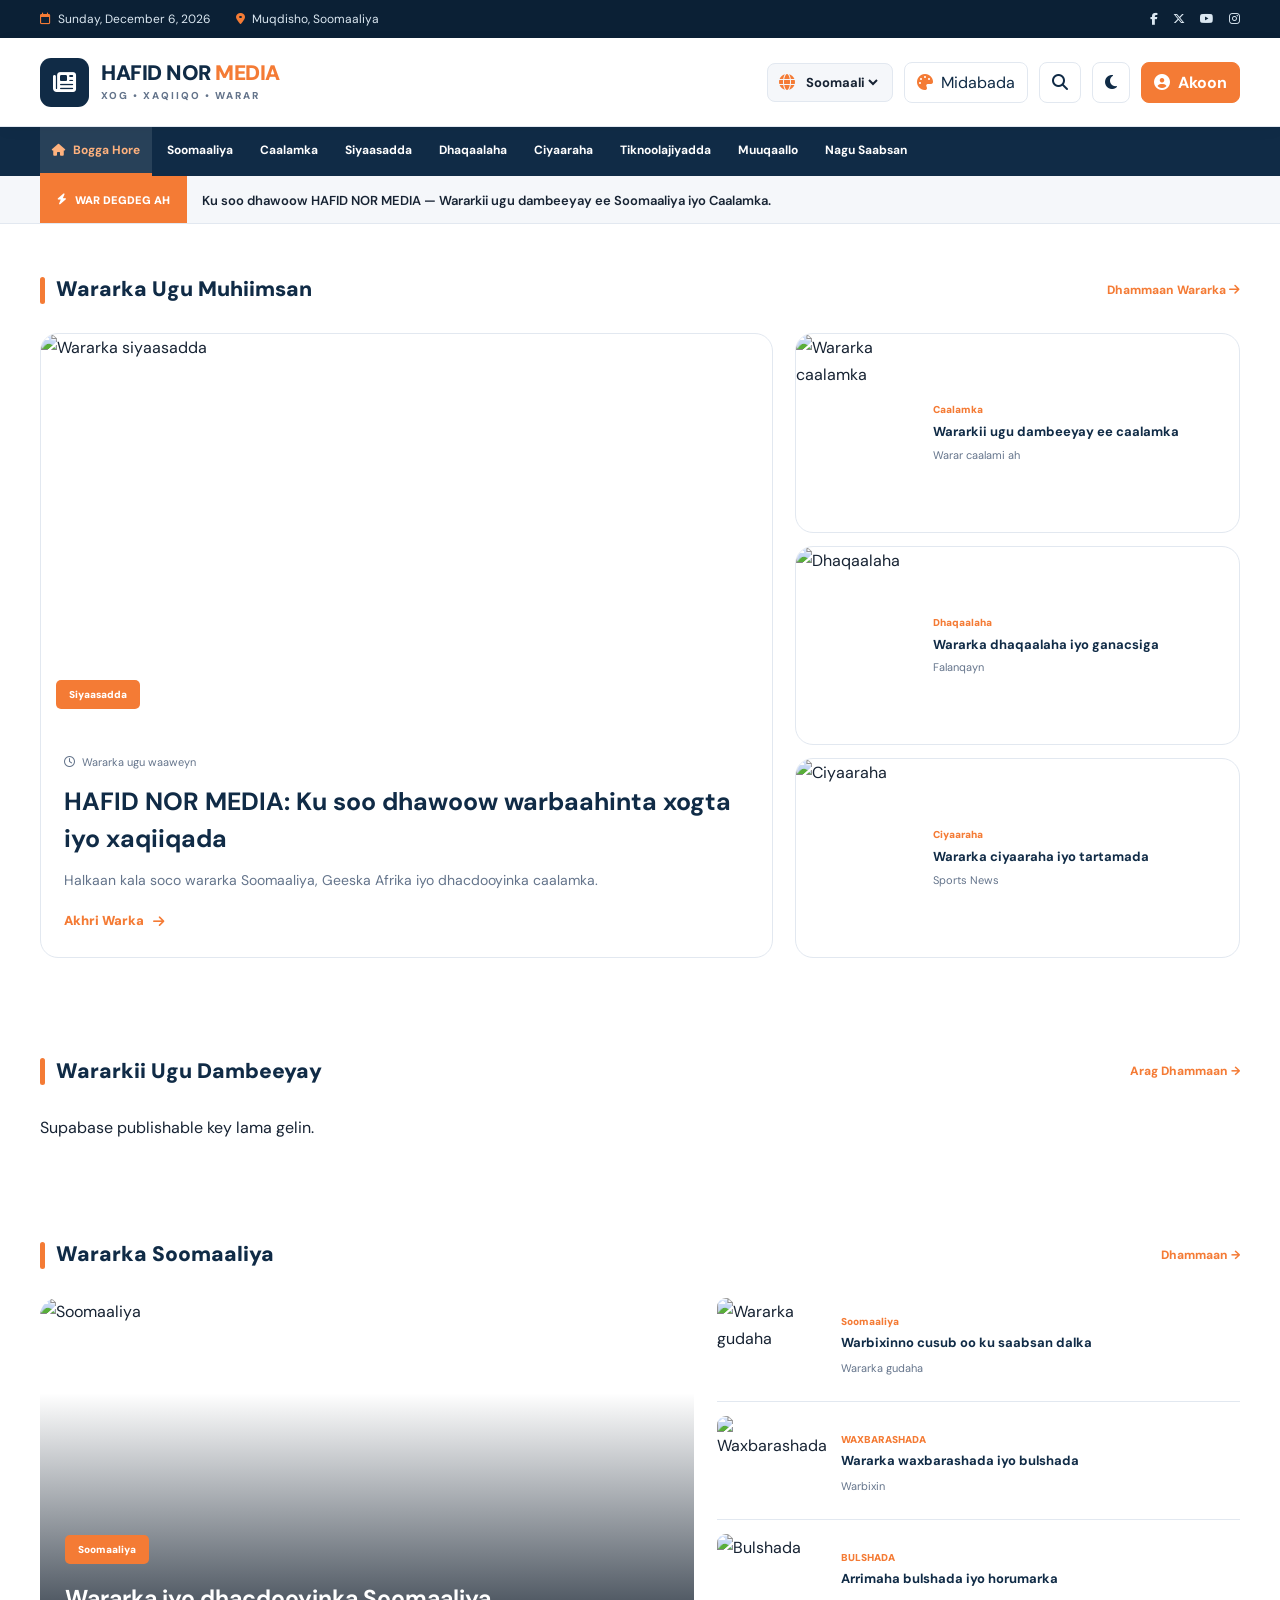
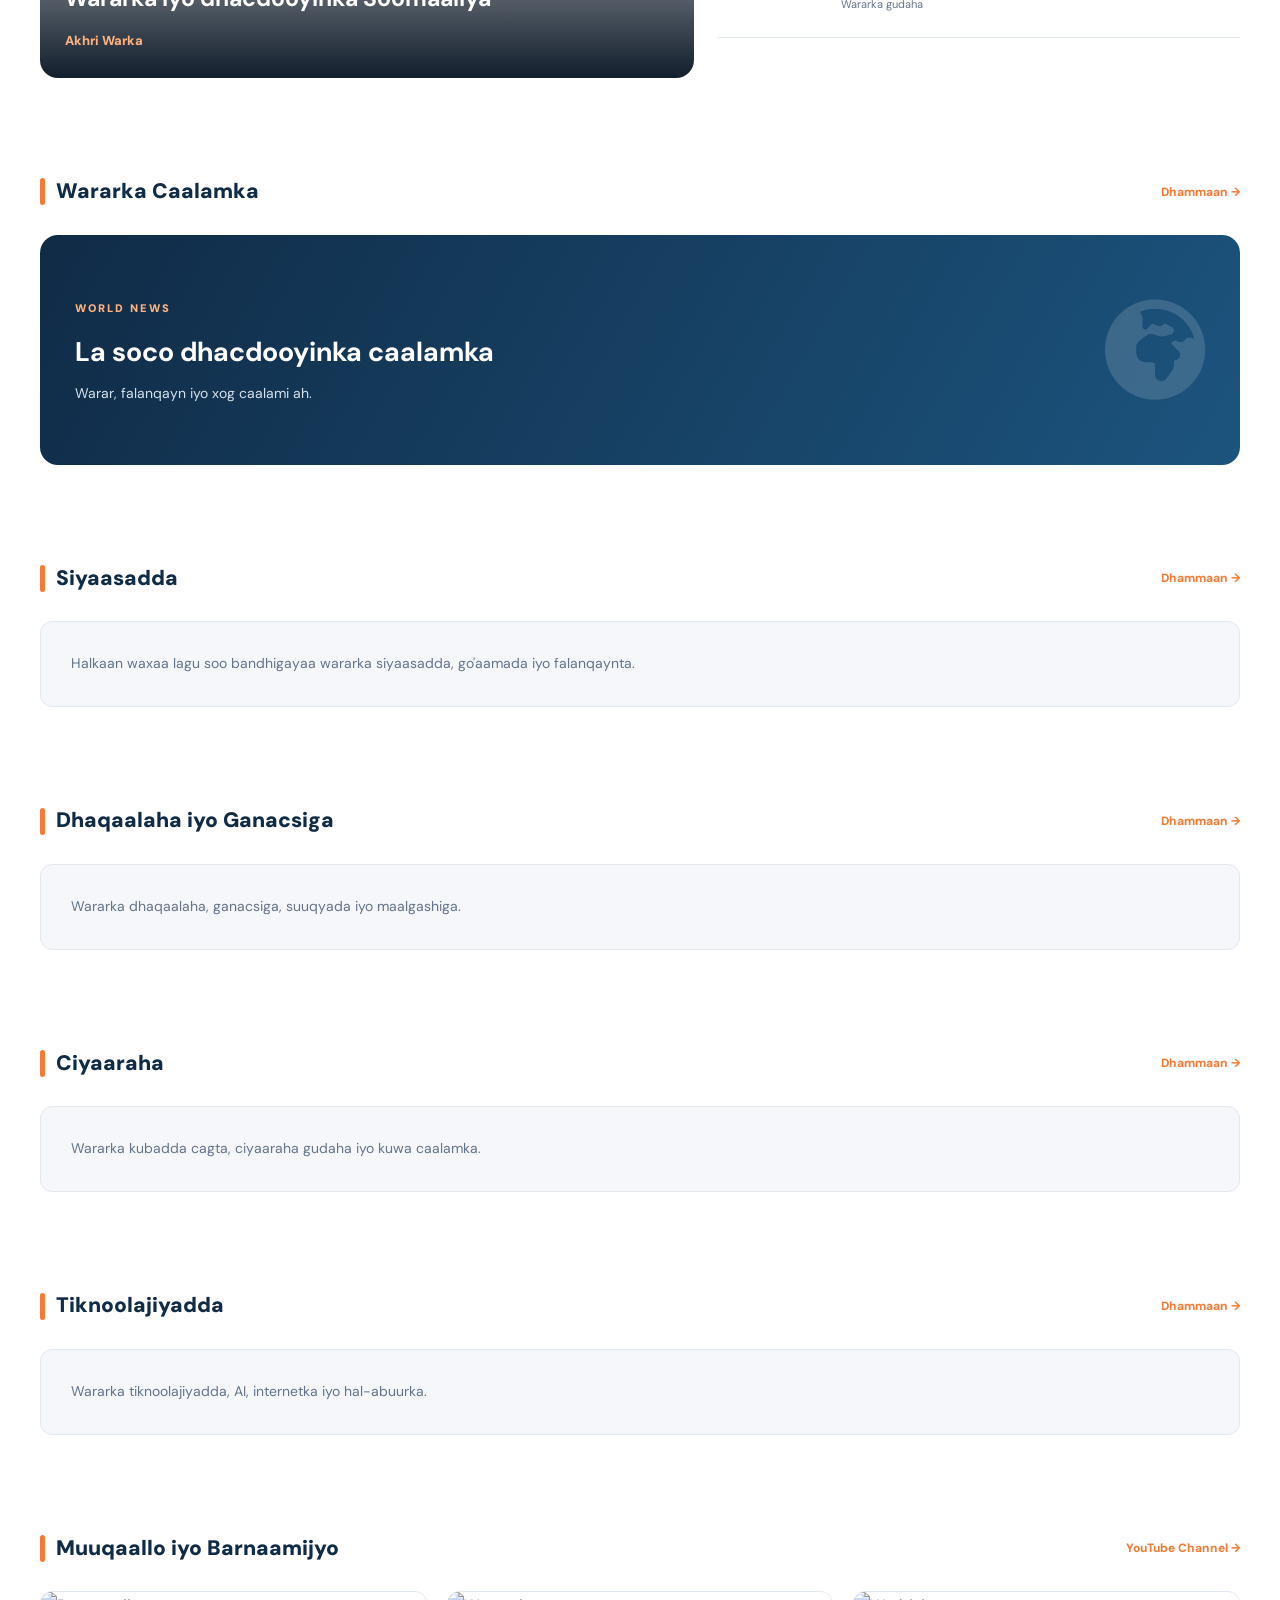
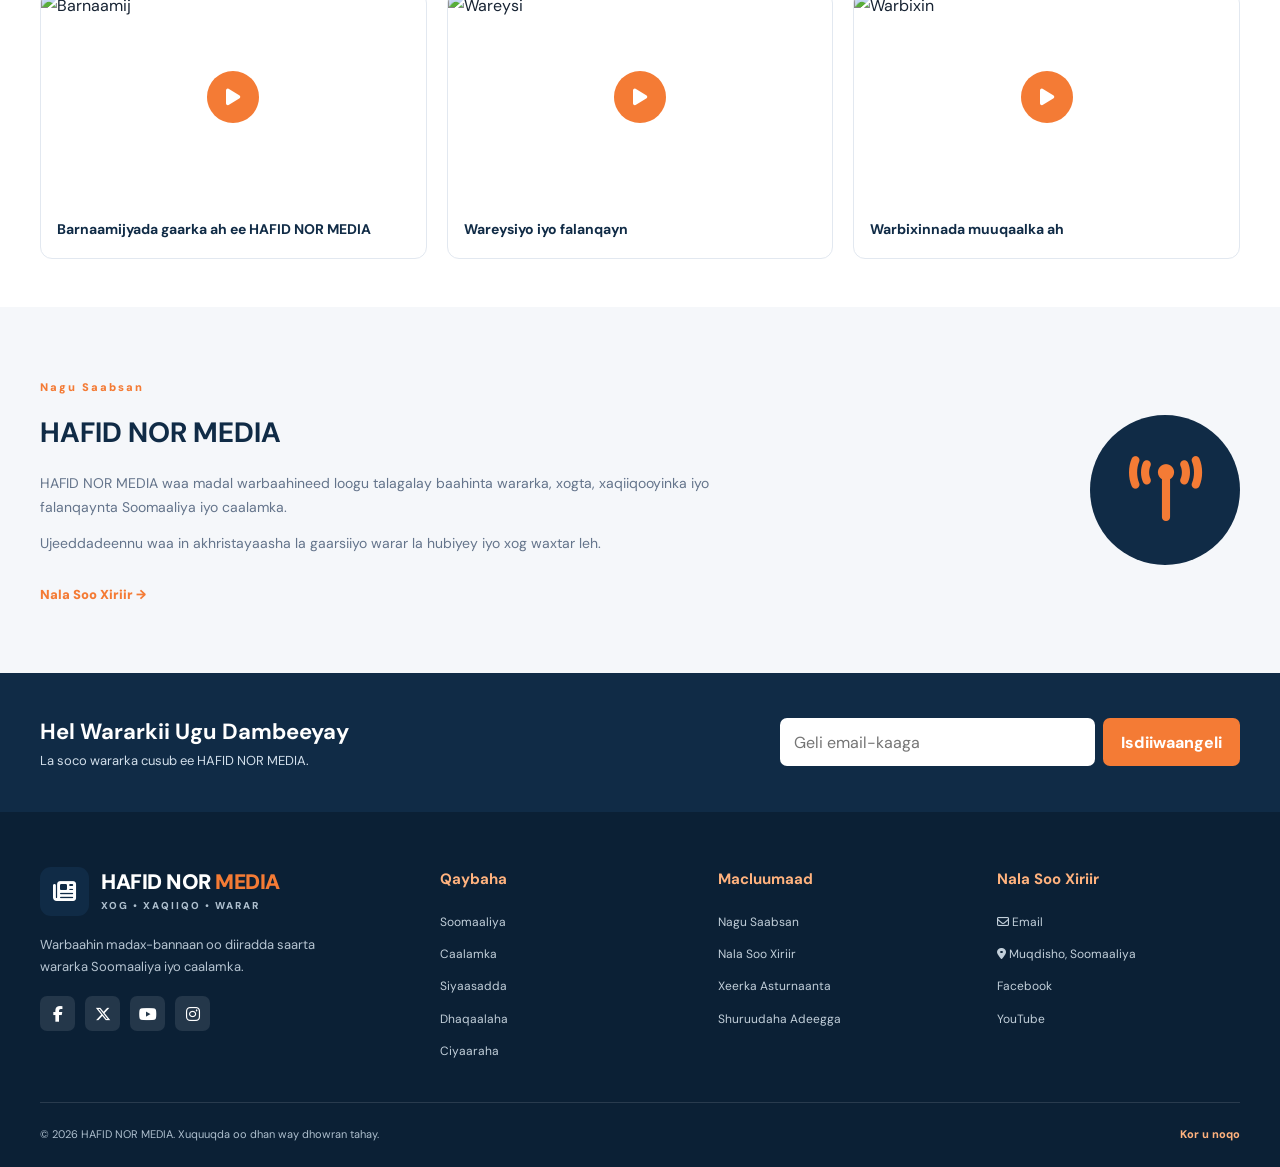
==== commit 362aa948: "HAFID NOR MEDIA:" ====
--- a/index.html
+++ b/index.html
@@ -82,12 +82,13 @@
         </a>
 
         <div class="header-right">
+          <!-- LANGUAGE -->
           <div class="language-selector">
             <i class="fa-solid fa-globe"></i>
             <select id="languageSelect" aria-label="Choose language">
-              <option value="so"> Soomaali</option>
-              <option value="en"> English</option>
-              <option value="ar"> العربية</option>
+              <option value="so">Soomaali</option>
+              <option value="en">English</option>
+              <option value="ar">العربية</option>
             </select>
           </div>
 
@@ -281,6 +282,7 @@
               <span></span>
               <span data-i18n="topStories">Wararka Ugu Muhiimsan</span>
             </h2>
+
             <a href="#latest">
               <span data-i18n="allNews">Dhammaan Wararka</span>
               <i class="fa-solid fa-arrow-right"></i>
@@ -371,7 +373,9 @@
                   <h3 data-i18n="sideSports">
                     Wararka ciyaaraha iyo tartamada
                   </h3>
-                  <span class="news-date">Sports News</span>
+                  <span class="news-date" data-i18n="sportsNews"
+                    >Sports News</span
+                  >
                 </div>
               </article>
             </div>
@@ -379,7 +383,7 @@
         </div>
       </section>
 
-      <!-- LATEST NEWS: SUPABASE NEWS APPEARS HERE -->
+      <!-- LATEST NEWS -->
       <section class="latest-section" id="latest">
         <div class="container">
           <div class="section-heading">
@@ -390,9 +394,10 @@
             <a href="#latest" data-i18n="seeAll">Arag Dhammaan →</a>
           </div>
 
-          <!-- JavaScript wuxuu halkan ku soo bandhigayaa wararka Supabase -->
           <div class="news-grid" id="publishedNewsList">
-            <p class="empty-news-message">Wararka ayaa la soo rarayaa...</p>
+            <p class="empty-news-message" data-i18n="loadingNews">
+              Wararka ayaa la soo rarayaa...
+            </p>
           </div>
         </div>
       </section>
@@ -415,6 +420,7 @@
                 alt="Soomaaliya"
                 loading="lazy"
               />
+
               <div class="feature-overlay">
                 <span class="category-badge" data-i18n="somalia"
                   >SOOMAALIYA</span
@@ -489,7 +495,7 @@
 
           <div class="world-banner">
             <div>
-              <span>WORLD NEWS</span>
+              <span data-i18n="worldNews">WORLD NEWS</span>
               <h2 data-i18n="worldBannerTitle">
                 La soco dhacdooyinka caalamka
               </h2>
@@ -507,10 +513,12 @@
         <div class="container">
           <div class="section-heading">
             <h2>
-              <span></span><span data-i18n="politicsSection">Siyaasadda</span>
+              <span></span>
+              <span data-i18n="politicsSection">Siyaasadda</span>
             </h2>
             <a href="#politics" data-i18n="seeAll">Dhammaan →</a>
           </div>
+
           <div class="simple-category">
             <p data-i18n="politicsDescription">
               Halkaan waxaa lagu soo bandhigayaa wararka siyaasadda, go'aamada
@@ -525,11 +533,12 @@
         <div class="container">
           <div class="section-heading">
             <h2>
-              <span></span
-              ><span data-i18n="businessSection">Dhaqaalaha iyo Ganacsiga</span>
+              <span></span>
+              <span data-i18n="businessSection">Dhaqaalaha iyo Ganacsiga</span>
             </h2>
             <a href="#business" data-i18n="seeAll">Dhammaan →</a>
           </div>
+
           <div class="simple-category">
             <p data-i18n="businessSectionDescription">
               Wararka dhaqaalaha, ganacsiga, suuqyada iyo maalgashiga.
@@ -543,10 +552,12 @@
         <div class="container">
           <div class="section-heading">
             <h2>
-              <span></span><span data-i18n="sportsSection">Ciyaaraha</span>
+              <span></span>
+              <span data-i18n="sportsSection">Ciyaaraha</span>
             </h2>
             <a href="#sports" data-i18n="seeAll">Dhammaan →</a>
           </div>
+
           <div class="simple-category">
             <p data-i18n="sportsSectionDescription">
               Wararka kubadda cagta, ciyaaraha gudaha iyo kuwa caalamka.
@@ -560,11 +571,12 @@
         <div class="container">
           <div class="section-heading">
             <h2>
-              <span></span
-              ><span data-i18n="technologySection">Tiknoolajiyadda</span>
+              <span></span>
+              <span data-i18n="technologySection">Tiknoolajiyadda</span>
             </h2>
             <a href="#technology" data-i18n="seeAll">Dhammaan →</a>
           </div>
+
           <div class="simple-category">
             <p data-i18n="technologySectionDescription">
               Wararka tiknoolajiyadda, AI, internetka iyo hal-abuurka.
@@ -578,8 +590,8 @@
         <div class="container">
           <div class="section-heading">
             <h2>
-              <span></span
-              ><span data-i18n="videoSection">Muuqaallo iyo Barnaamijyo</span>
+              <span></span>
+              <span data-i18n="videoSection">Muuqaallo iyo Barnaamijyo</span>
             </h2>
             <a href="#" data-i18n="youtubeChannel">YouTube Channel →</a>
           </div>
@@ -660,28 +672,56 @@
       </section>
 
       <!-- NEWSLETTER -->
-      <section class="newsletter-section">
-        <div class="container newsletter-content">
-          <div>
-            <h2 data-i18n="newsletterTitle">Hel Wararkii Ugu Dambeeyay</h2>
-            <p data-i18n="newsletterDescription">
-              La soco wararka cusub ee HAFID NOR MEDIA.
-            </p>
-          </div>
-
-          <form id="newsletterForm">
-            <input
-              type="email"
-              id="newsletterEmail"
-              data-i18n-placeholder="emailPlaceholder"
-              placeholder="Geli email-kaaga"
-              autocomplete="email"
-              required
-            />
-            <button type="submit" data-i18n="subscribe">Isdiiwaangeli</button>
-          </form>
-        </div>
-      </section>
+      
+<section class="newsletter-section">
+  <div class="container newsletter-content">
+
+    <div>
+      <h2 data-i18n="newsletterTitle">
+        Hel Wararkii Ugu Dambeeyay
+      </h2>
+
+      <p data-i18n="newsletterDescription">
+        La soco wararka cusub ee HAFID NOR MEDIA.
+        Geli email-kaaga si aad u hesho wararka cusub.
+      </p>
+    </div>
+
+    <form id="newsletterForm" novalidate>
+
+      <input
+        type="email"
+        id="newsletterEmail"
+        name="email"
+        data-i18n-placeholder="emailPlaceholder"
+        placeholder="Geli email-kaaga"
+        autocomplete="email"
+        maxlength="254"
+        required
+        aria-label="Email-kaaga"
+      />
+
+      <button
+        type="submit"
+        id="newsletterSubmit"
+        data-i18n="subscribe"
+      >
+        Isdiiwaangeli
+      </button>
+
+      <p
+        id="newsletterMessage"
+        class="form-message"
+        role="status"
+        aria-live="polite"
+        hidden
+      ></p>
+
+    </form>
+
+  </div>
+</section>
+
     </main>
 
     <!-- ACCOUNT MODAL -->
@@ -704,14 +744,14 @@
         <div class="auth-heading">
           <i class="fa-solid fa-newspaper"></i>
           <h2 id="authTitle">HAFID NOR MEDIA</h2>
-          <p>Ku soo dhawoow xubinnimada warbaahinta</p>
+          <p data-i18n="authWelcome">Ku soo dhawoow xubinnimada warbaahinta</p>
         </div>
 
         <!-- LOGIN FORM -->
         <form id="loginForm">
-          <h3>Gal Akoonkaaga</h3>
-
-          <label for="loginEmail">Email-kaaga</label>
+          <h3 data-i18n="loginTitle">Gal Akoonkaaga</h3>
+
+          <label for="loginEmail" data-i18n="emailLabel">Email-kaaga</label>
           <input
             type="email"
             id="loginEmail"
@@ -720,10 +760,11 @@
             required
           />
 
-          <label for="loginPassword">Password</label>
+          <label for="loginPassword" data-i18n="passwordLabel">Password</label>
           <input
             type="password"
             id="loginPassword"
+            data-i18n-placeholder="passwordPlaceholder"
             placeholder="Geli password-kaaga"
             autocomplete="current-password"
             required
@@ -731,16 +772,26 @@
 
           <button type="submit" class="auth-submit">
             <i class="fa-solid fa-right-to-bracket"></i>
-            Login
+            <span data-i18n="login">Login</span>
           </button>
 
-          <button type="button" id="forgotPasswordBtn" class="text-button">
+          <button
+            type="button"
+            id="forgotPasswordBtn"
+            class="text-button"
+            data-i18n="forgotPassword"
+          >
             Ma illowday password-ka?
           </button>
 
           <p>
-            Ma lihid account?
-            <button type="button" id="showRegisterBtn" class="text-button">
+            <span data-i18n="noAccount">Ma lihid account?</span>
+            <button
+              type="button"
+              id="showRegisterBtn"
+              class="text-button"
+              data-i18n="register"
+            >
               Isdiiwaangeli
             </button>
           </p>
@@ -749,20 +800,22 @@
         </form>
 
         <!-- REGISTER FORM -->
+        <
         <form id="registerForm" hidden>
-          <h3>Sameyso Account Cusub</h3>
-
-          <label for="registerName">Magaca oo buuxa</label>
+          <h3 data-i18n="registerTitle">Sameyso Account Cusub</h3>
+
+          <label for="registerName" data-i18n="fullName">Magaca oo buuxa</label>
           <input
             type="text"
             id="registerName"
+            data-i18n-placeholder="namePlaceholder"
             placeholder="Magacaaga"
             autocomplete="name"
             minlength="3"
             required
           />
 
-          <label for="registerEmail">Email</label>
+          <label for="registerEmail" data-i18n="email">Email</label>
           <input
             type="email"
             id="registerEmail"
@@ -771,20 +824,26 @@
             required
           />
 
-          <label for="registerPassword">Password</label>
+          <label for="registerPassword" data-i18n="passwordLabel"
+            >Password</label
+          >
           <input
             type="password"
             id="registerPassword"
+            data-i18n-placeholder="createPassword"
             placeholder="Sameyso password"
             minlength="8"
             autocomplete="new-password"
             required
           />
 
-          <label for="registerConfirmPassword">Xaqiiji Password</label>
+          <label for="registerConfirmPassword" data-i18n="confirmPassword">
+            Xaqiiji Password
+          </label>
           <input
             type="password"
             id="registerConfirmPassword"
+            data-i18n-placeholder="repeatPassword"
             placeholder="Ku celi password-ka"
             minlength="8"
             autocomplete="new-password"
@@ -793,22 +852,32 @@
 
           <p class="registration-role-note">
             <i class="fa-solid fa-book-open"></i>
-            Nooca akoonka: Member / Xubin
+            <span data-i18n="memberAccount">Nooca akoonka: Member / Xubin</span>
           </p>
 
-          <button type="submit" class="auth-submit">
+          <button type="submit" id="registerSubmit" class="auth-submit">
             <i class="fa-solid fa-user-plus"></i>
-            Sameyso Account
+            <span data-i18n="createAccount">Sameyso Account</span>
           </button>
 
           <p>
-            Account ma leedahay?
-            <button type="button" id="showLoginBtn" class="text-button">
+            <span data-i18n="alreadyAccount">Account ma leedahay?</span>
+            <button
+              type="button"
+              id="showLoginBtn"
+              class="text-button"
+              data-i18n="login"
+            >
               Login
             </button>
           </p>
 
-          <p id="registerMessage" class="form-message" aria-live="polite"></p>
+          <p
+            id="registerMessage"
+            class="form-message"
+            aria-live="polite"
+            role="status"
+          ></p>
         </form>
       </div>
     </div>
@@ -819,13 +888,15 @@
         <div class="dashboard-header">
           <div>
             <span class="dashboard-label">HAFID NOR MEDIA</span>
-            <h2>Member Dashboard</h2>
-            <p>Ku soo dhawoow xubinnimada HAFID NOR MEDIA</p>
+            <h2 data-i18n="memberDashboard">Member Dashboard</h2>
+            <p data-i18n="dashboardWelcome">
+              Ku soo dhawoow xubinnimada HAFID NOR MEDIA
+            </p>
           </div>
 
           <button type="button" id="logoutBtn" class="logout-btn">
             <i class="fa-solid fa-right-from-bracket"></i>
-            Logout
+            <span data-i18n="logout">Logout</span>
           </button>
         </div>
 
@@ -834,17 +905,22 @@
           <div class="owner-publish-header">
             <div>
               <span class="owner-label">OWNER DASHBOARD</span>
-              <h2>Ku dar War Cusub</h2>
-              <p>Halkan waxaad ku soo gelin kartaa wararka HAFID NOR MEDIA.</p>
+              <h2 data-i18n="addNews">Ku dar War Cusub</h2>
+              <p data-i18n="publisherDescription">
+                Halkan waxaad ku soo gelin kartaa wararka HAFID NOR MEDIA.
+              </p>
             </div>
           </div>
 
           <form id="ownerNewsForm" class="owner-news-form">
             <div class="form-group">
-              <label for="newsTitle">Cinwaanka Warka</label>
+              <label for="newsTitle" data-i18n="newsTitle"
+                >Cinwaanka Warka</label
+              >
               <input
                 type="text"
                 id="newsTitle"
+                data-i18n-placeholder="newsTitlePlaceholder"
                 placeholder="Geli cinwaanka warka"
                 maxlength="200"
                 required
@@ -853,31 +929,52 @@
 
             <div class="form-row">
               <div class="form-group">
-                <label for="newsCategory">Qaybta Warka</label>
+                <label for="newsCategory" data-i18n="newsCategory"
+                  >Qaybta Warka</label
+                >
                 <select id="newsCategory" required>
-                  <option value="">Dooro qaybta</option>
-                  <option value="Siyaasadda">Siyaasadda</option>
-                  <option value="Dhaqaalaha">Dhaqaalaha</option>
-                  <option value="Ciyaaraha">Ciyaaraha</option>
-                  <option value="Bulshada">Bulshada</option>
-                  <option value="Caalamka">Caalamka</option>
-                  <option value="Tiknoolajiyadda">Tiknoolajiyadda</option>
-                  <option value="Soomaaliya">Soomaaliya</option>
+                  <option value="" data-i18n="chooseCategory">
+                    Dooro qaybta
+                  </option>
+                  <option value="Siyaasadda" data-i18n="politics">
+                    Siyaasadda
+                  </option>
+                  <option value="Dhaqaalaha" data-i18n="business">
+                    Dhaqaalaha
+                  </option>
+                  <option value="Ciyaaraha" data-i18n="sports">
+                    Ciyaaraha
+                  </option>
+                  <option value="Bulshada" data-i18n="community">
+                    Bulshada
+                  </option>
+                  <option value="Caalamka" data-i18n="world">Caalamka</option>
+                  <option value="Tiknoolajiyadda" data-i18n="technology">
+                    Tiknoolajiyadda
+                  </option>
+                  <option value="Soomaaliya" data-i18n="somalia">
+                    Soomaaliya
+                  </option>
                 </select>
               </div>
 
               <div class="form-group">
-                <label for="newsLocation">Goobta</label>
+                <label for="newsLocation" data-i18n="newsLocation"
+                  >Goobta</label
+                >
                 <input
                   type="text"
                   id="newsLocation"
+                  data-i18n-placeholder="locationPlaceholder"
                   placeholder="Tusaale: Muqdisho"
                 />
               </div>
             </div>
 
             <div class="form-group">
-              <label for="newsImageFile">Sawirka Warka</label>
+              <label for="newsImageFile" data-i18n="newsImage"
+                >Sawirka Warka</label
+              >
               <input type="file" id="newsImageFile" accept="image/*" />
               <img
                 id="newsImagePreview"
@@ -888,17 +985,22 @@
             </div>
 
             <div class="form-group">
-              <label for="newsContent">Qoraalka Warka</label>
+              <label for="newsContent" data-i18n="newsContent"
+                >Qoraalka Warka</label
+              >
               <textarea
                 id="newsContent"
                 rows="10"
+                data-i18n-placeholder="newsContentPlaceholder"
                 placeholder="Halkan ku qor warka oo dhan..."
                 required
               ></textarea>
             </div>
 
             <div class="form-group">
-              <label for="newsSource">Isha Warka (Ikhtiyaari)</label>
+              <label for="newsSource" data-i18n="newsSource"
+                >Isha Warka (Ikhtiyaari)</label
+              >
               <input
                 type="url"
                 id="newsSource"
@@ -908,7 +1010,7 @@
 
             <button type="submit" id="publishNewsBtn">
               <i class="fa-solid fa-paper-plane"></i>
-              Daabac Warka
+              <span data-i18n="publishNews">Daabac Warka</span>
             </button>
 
             <p id="ownerNewsMessage" role="status" aria-live="polite"></p>
@@ -936,7 +1038,7 @@
             data-dashboard-tab="publishedNews"
           >
             <i class="fa-solid fa-newspaper"></i>
-            Wararka Website-ka
+            <span data-i18n="websiteNews">Wararka Website-ka</span>
           </button>
 
           <button
@@ -945,7 +1047,7 @@
             data-dashboard-tab="profile"
           >
             <i class="fa-solid fa-user"></i>
-            Profile-kayga
+            <span data-i18n="myProfile">Profile-kayga</span>
           </button>
         </div>
 
@@ -954,17 +1056,19 @@
           <div class="dashboard-panel-heading">
             <h3>
               <i class="fa-solid fa-newspaper"></i>
-              Wararka HAFID NOR MEDIA
+              <span data-i18n="hafidNews">Wararka HAFID NOR MEDIA</span>
             </h3>
-            <p>
+
+            <p data-i18n="dashboardNewsDescription">
               Halkaan waxaad ka akhrisan kartaa dhammaan wararka maamulka HAFID
               NOR MEDIA soo geliyey.
             </p>
           </div>
 
-          <!-- ID gaar ah: homepage ID-ga lama wadaagayo -->
           <div id="dashboardPublishedNewsList">
-            <p class="empty-news-message">Wararka ayaa la soo rarayaa...</p>
+            <p class="empty-news-message" data-i18n="loadingNews">
+              Wararka ayaa la soo rarayaa...
+            </p>
           </div>
         </div>
 
@@ -973,20 +1077,31 @@
           <div class="dashboard-panel-heading">
             <h3>
               <i class="fa-solid fa-user-pen"></i>
-              Xogta Xubinta
+              <span data-i18n="memberInformation">Xogta Xubinta</span>
             </h3>
-            <p>Macluumaadka akoonkaaga HAFID NOR MEDIA.</p>
+
+            <p data-i18n="profileDescription">
+              Macluumaadka akoonkaaga HAFID NOR MEDIA.
+            </p>
           </div>
 
           <div class="profile-details">
-            <p><strong>Magaca:</strong> <span id="profileName">-</span></p>
-            <p><strong>Email:</strong> <span id="profileEmail">-</span></p>
             <p>
-              <strong>Nooca xubinta:</strong>
+              <strong data-i18n="name">Magaca:</strong>
+              <span id="profileName">-</span>
+            </p>
+            <p>
+              <strong data-i18n="email">Email:</strong>
+              <span id="profileEmail">-</span>
+            </p>
+            <p>
+              <strong data-i18n="memberType">Nooca xubinta:</strong>
               <span id="profileType">Member / Xubin</span>
             </p>
             <p>
-              <strong>Taariikhda diiwaangelinta:</strong>
+              <strong data-i18n="registrationDate"
+                >Taariikhda diiwaangelinta:</strong
+              >
               <span id="profileDate">-</span>
             </p>
           </div>
@@ -1003,6 +1118,7 @@
               <div class="logo-icon">
                 <i class="fa-solid fa-newspaper"></i>
               </div>
+
               <div class="logo-text">
                 <h2>HAFID NOR <span>MEDIA</span></h2>
                 <p data-i18n="tagline">XOG • XAQIIQO • WARAR</p>
@@ -1052,12 +1168,15 @@
           <div class="footer-links">
             <h3 data-i18n="contact">La Xiriir</h3>
             <a href="mailto:contact@example.com">
-              <i class="fa-regular fa-envelope"></i> Email
+              <i class="fa-regular fa-envelope"></i>
+              <span data-i18n="email">Email</span>
             </a>
+
             <a href="#about">
               <i class="fa-solid fa-location-dot"></i>
               <span data-i18n="location">Muqdisho, Soomaaliya</span>
             </a>
+
             <a href="#">Facebook</a>
             <a href="#">YouTube</a>
           </div>
@@ -1070,6 +1189,7 @@
               >Xuquuqda oo dhan way dhowran tahay.</span
             >
           </p>
+
           <a href="#home" data-i18n="backTop">Kor u noqo ↑</a>
         </div>
       </div>
--- a/style.css
+++ b/style.css
@@ -1,8 +1,11 @@
 
 /* =====================================================
    HAFID NOR MEDIA
-   PROFESSIONAL RESPONSIVE WEBSITE
-   COMPLETE CSS - VERSION 4.0
+   PROFESSIONAL NEWS WEBSITE
+   COMPLETE CSS VERSION 10.0
+   SOMALI + ENGLISH + ARABIC
+   RESPONSIVE + RTL + DARK MODE
+   MOBILE CENTERING + OVERFLOW FIX
 ===================================================== */
 
 
@@ -12,64 +15,40 @@
 
 :root {
   --primary: #102b46;
-  --primary-dark: #091d31;
-  --primary-light: #1c4265;
-
+  --primary-light: #183e60;
   --accent: #f47b35;
-  --accent-dark: #dc6322;
-
-  --background: #f5f7fa;
-  --surface: #ffffff;
-  --card-bg: #ffffff;
-
-  --text-color: #263445;
-  --text-muted: #64748b;
-
-  --border-color: #e2e8f0;
-  --input-bg: #ffffff;
+
+  --background: #ffffff;
+  --surface: #f5f7fa;
+  --surface-2: #eaf0f5;
+
+  --text: #172333;
+  --text-light: #64748b;
+  --border: #e2e8f0;
 
   --success: #16a34a;
   --danger: #dc2626;
 
-  --shadow-sm: 0 2px 8px rgba(15,23,42,.05);
-  --shadow-md: 0 8px 25px rgba(15,23,42,.08);
-  --shadow-lg: 0 15px 40px rgba(15,23,42,.12);
-
-  --radius-sm: 6px;
-  --radius-md: 12px;
+  --shadow: 0 5px 25px rgba(16, 43, 70, 0.08);
+  --shadow-hover: 0 12px 35px rgba(16, 43, 70, 0.15);
+
+  --radius: 12px;
   --radius-lg: 18px;
 
-  --transition: .25s ease;
-  --container: 1200px;
-}
-
-
-/* =====================================================
-   2. DARK MODE
-===================================================== */
-
-body.dark-mode {
-  --background: #0b1220;
-  --surface: #111c2e;
-  --card-bg: #162338;
-
-  --text-color: #e5edf7;
-  --text-muted: #a0aec0;
-
-  --border-color: #29384e;
-  --input-bg: #111c2e;
-
-  --shadow-sm: 0 2px 8px rgba(0,0,0,.15);
-  --shadow-md: 0 8px 25px rgba(0,0,0,.2);
-  --shadow-lg: 0 15px 40px rgba(0,0,0,.3);
-}
-
-
-/* =====================================================
-   3. RESET & GLOBAL
-===================================================== */
-
-* {
+  --transition: 0.3s ease;
+
+  --font-main: "DM Sans", sans-serif;
+  --font-arabic: "Cairo", sans-serif;
+}
+
+
+/* =====================================================
+   2. GLOBAL RESET
+===================================================== */
+
+*,
+*::before,
+*::after {
   margin: 0;
   padding: 0;
   box-sizing: border-box;
@@ -77,108 +56,154 @@
 
 html {
   width: 100%;
+  max-width: 100%;
   scroll-behavior: smooth;
-  scroll-padding-top: 100px;
+  scroll-padding-top: 120px;
   overflow-x: clip;
 }
 
 body {
   width: 100%;
+  max-width: 100%;
   min-width: 320px;
-  font-family: "DM Sans", "Cairo", sans-serif;
+  margin: 0;
+
+  font-family: var(--font-main);
   background: var(--background);
-  color: var(--text-color);
-  line-height: 1.6;
+  color: var(--text);
+  line-height: 1.7;
+
   overflow-x: clip;
-  transition: background var(--transition), color var(--transition);
-}
-
-body, button, input, textarea, select {
-  font-family: "DM Sans", "Cairo", sans-serif;
-}
-
-button, input, select, textarea {
+
+  transition:
+    background var(--transition),
+    color var(--transition);
+}
+
+body,
+button,
+input,
+select,
+textarea {
+  font-family: var(--font-main);
+}
+
+button,
+input,
+select,
+textarea {
   font-size: inherit;
 }
 
 button {
   cursor: pointer;
+}
+
+a {
+  text-decoration: none;
+  color: inherit;
+}
+
+img,
+video,
+iframe,
+svg {
+  display: block;
+  max-width: 100%;
+}
+
+ul {
+  list-style: none;
+}
+
+[hidden] {
+  display: none !important;
+}
+
+main,
+header,
+footer,
+nav,
+section,
+article,
+aside,
+.container {
+  min-width: 0;
+  max-width: 100%;
+}
+
+.container {
+  width: min(1200px, calc(100% - 40px));
+  margin-inline: auto;
+}
+
+.sr-only {
+  position: absolute;
+  width: 1px;
+  height: 1px;
+  padding: 0;
+  margin: -1px;
+  overflow: hidden;
+  clip: rect(0, 0, 0, 0);
+  white-space: nowrap;
+  border: 0;
 }
 
 button:focus-visible,
 a:focus-visible,
 input:focus-visible,
-textarea:focus-visible,
-select:focus-visible {
-  outline: 3px solid rgba(244,123,53,.35);
+select:focus-visible,
+textarea:focus-visible {
+  outline: 3px solid var(--accent);
   outline-offset: 3px;
 }
 
-a {
-  color: inherit;
-  text-decoration: none;
-}
-
-img {
-  display: block;
-  max-width: 100%;
-}
-
-ul {
-  list-style: none;
-}
-
-[hidden] {
-  display: none !important;
-}
-
-.container {
-  width: min(var(--container), calc(100% - 40px));
-  margin-inline: auto;
-}
-
-input, select, textarea {
-  max-width: 100%;
-}
-
-
-/* =====================================================
-   4. TOP BAR
+
+/* =====================================================
+   3. TOP BAR
 ===================================================== */
 
 .top-bar {
-  padding: 9px 0;
-  background: var(--primary-dark);
-  color: #fff;
+  background: #0b2035;
+  color: #dbe7f1;
   font-size: 12px;
 }
 
 .top-bar-content {
+  min-height: 38px;
+
+  display: flex;
+  justify-content: space-between;
+  align-items: center;
+
+  gap: 15px;
+  min-width: 0;
+}
+
+.top-left {
   display: flex;
   align-items: center;
-  justify-content: space-between;
-  gap: 20px;
-}
-
-.top-left,
+  gap: 25px;
+  flex-wrap: wrap;
+}
+
+.top-left span {
+  display: inline-flex;
+  align-items: center;
+  gap: 7px;
+}
+
+.top-left i {
+  color: var(--accent);
+}
+
 .top-right {
   display: flex;
   align-items: center;
-  gap: 20px;
-}
-
-.top-left span {
-  display: inline-flex;
-  align-items: center;
-  gap: 8px;
-}
-
-.top-left i {
-  color: var(--accent);
+  gap: 15px;
 }
 
 .top-right a {
-  color: #fff;
   transition: var(--transition);
 }
 
@@ -188,42 +213,56 @@
 
 
 /* =====================================================
-   5. MAIN HEADER
+   4. MAIN HEADER
 ===================================================== */
 
 .main-header {
-  position: relative;
-  z-index: 100;
-  background: var(--surface);
-  border-bottom: 1px solid var(--border-color);
+  position: sticky;
+  top: 0;
+  z-index: 1000;
+
+  width: 100%;
+
+  background: var(--background);
+  border-bottom: 1px solid var(--border);
+
+  box-shadow: 0 3px 15px rgba(0, 0, 0, 0.035);
 }
 
 .header-content {
-  min-height: 90px;
+  min-height: 88px;
+
   display: flex;
+  justify-content: space-between;
   align-items: center;
-  justify-content: space-between;
+
   gap: 20px;
+  min-width: 0;
 }
 
 .logo {
   display: inline-flex;
   align-items: center;
   gap: 12px;
+
   flex-shrink: 0;
   min-width: 0;
 }
 
 .logo-icon {
-  width: 48px;
-  height: 48px;
-  flex-shrink: 0;
+  width: 49px;
+  height: 49px;
+
   display: grid;
   place-items: center;
+
   background: var(--primary);
-  color: #fff;
-  border-radius: 12px;
-  font-size: 22px;
+  color: white;
+
+  border-radius: 11px;
+  font-size: 23px;
+
+  flex-shrink: 0;
 }
 
 .logo-text {
@@ -232,15 +271,12 @@
 
 .logo-text h1,
 .logo-text h2 {
+  font-size: 21px;
+  font-weight: 900;
+  line-height: 1.3;
+
   color: var(--primary);
-  font-size: 22px;
-  line-height: 1.2;
-  font-weight: 900;
-}
-
-.dark-mode .logo-text h1,
-.dark-mode .logo-text h2 {
-  color: #fff;
+  letter-spacing: -0.5px;
 }
 
 .logo-text h1 span,
@@ -249,363 +285,426 @@
 }
 
 .logo-text p {
-  margin-top: 4px;
-  color: var(--text-muted);
   font-size: 10px;
+  color: var(--text-light);
+
   font-weight: 800;
   letter-spacing: 2px;
 }
+
+
+/* =====================================================
+   5. HEADER RIGHT
+===================================================== */
 
 .header-right {
   display: flex;
   align-items: center;
-  gap: 10px;
-  flex-shrink: 0;
-}
-
-.header-right button {
-  border: 0;
-  background: transparent;
-  color: var(--text-color);
-  transition: var(--transition);
-}
-
-.header-right button:hover {
-  color: var(--accent);
-}
-
-
-/* =====================================================
-   6. LANGUAGE SELECTOR
-===================================================== */
+  justify-content: flex-end;
+
+  gap: 11px;
+  min-width: 0;
+}
 
 .language-selector {
   display: flex;
   align-items: center;
   gap: 7px;
-  color: var(--text-muted);
+
+  padding: 9px 11px;
+
+  border: 1px solid var(--border);
+  border-radius: 8px;
+
+  color: var(--primary);
+  background: var(--surface);
+
+  min-width: 0;
+}
+
+.language-selector i {
+  color: var(--accent);
 }
 
 .language-selector select {
-  padding: 7px 3px;
   border: 0;
+  outline: 0;
+
   background: transparent;
-  color: var(--text-color);
+  color: var(--text);
+
+  font-weight: 700;
+  font-size: 13px;
+
   cursor: pointer;
-  font-size: 13px;
-}
-
-.language-selector select option {
-  background: var(--surface);
-  color: var(--text-color);
-}
-
-
-/* =====================================================
-   7. COLOR CUSTOMIZER
-===================================================== */
-
-.theme-customizer {
-  position: relative;
-}
-
-.color-picker-btn {
-  display: flex;
-  align-items: center;
-  gap: 7px;
-  padding: 9px;
-  border: 0;
-  background: transparent;
-  color: var(--text-color);
-  font-size: 13px;
-  font-weight: 700;
-}
-
-.color-picker-btn i {
-  color: var(--accent);
-}
-
-.color-panel {
-  display: none;
-  position: absolute;
-  top: calc(100% + 12px);
-  right: 0;
-  z-index: 9999;
-  width: 280px;
-  max-width: calc(100vw - 24px);
-  max-height: min(75vh, 600px);
-  overflow-y: auto;
-  padding: 22px;
-  background: var(--surface);
-  border: 1px solid var(--border-color);
-  border-radius: var(--radius-md);
-  box-shadow: var(--shadow-lg);
-}
-
-.color-panel.active,
-.theme-customizer.open .color-panel {
-  display: block;
-}
-
-.color-panel h3 {
-  margin-bottom: 5px;
-  color: var(--text-color);
-  font-size: 17px;
-}
-
-.color-panel p {
-  margin-bottom: 18px;
-  color: var(--text-muted);
-  font-size: 13px;
-}
-
-.color-panel label {
-  display: block;
-  margin: 12px 0 6px;
-  font-size: 13px;
-  font-weight: 700;
-}
-
-.color-panel input[type="color"] {
-  width: 100%;
-  height: 40px;
-  padding: 3px;
-  border: 1px solid var(--border-color);
-  border-radius: 7px;
-  background: var(--surface);
-  cursor: pointer;
-}
-
-.color-panel h4 {
-  margin: 18px 0 12px;
-  font-size: 14px;
-}
-
-.color-presets {
-  display: flex !important;
-  flex-wrap: wrap;
-  align-items: center;
-  gap: 13px;
-  width: 100%;
-  margin: 18px 0;
-  visibility: visible !important;
-  opacity: 1 !important;
-}
-
-.color-presets .preset {
-  display: inline-block !important;
-  width: 36px;
-  height: 36px;
-  min-width: 36px;
-  padding: 0;
-  border: 3px solid var(--surface);
-  border-radius: 50%;
-  outline: 1px solid var(--border-color);
-  background: var(--swatch) !important;
-  cursor: pointer;
-  transition: var(--transition);
-}
-
-.color-presets .preset:hover {
-  transform: scale(1.12);
-  outline: 2px solid var(--accent);
-}
-
-.reset-colors {
-  width: 100%;
-  margin-top: 18px;
-  padding: 11px;
-  border: 0;
-  border-radius: 7px;
-  background: var(--primary);
-  color: #fff;
-  font-weight: 700;
-}
-
-
-/* =====================================================
-   8. HEADER BUTTONS
-===================================================== */
-
+  max-width: 105px;
+  min-width: 0;
+}
+
+.language-selector option {
+  color: #172333;
+  background: #ffffff;
+}
+
+.color-picker-btn,
 .search-btn,
 .dark-mode-btn,
 .account-btn,
 .menu-toggle {
-  min-width: 40px;
-  min-height: 40px;
+  min-height: 41px;
+
+  border: 1px solid var(--border);
+  border-radius: 8px;
+
+  background: var(--background);
+  color: var(--primary);
+
   display: inline-flex;
+  justify-content: center;
   align-items: center;
-  justify-content: center;
-  border-radius: 8px;
-}
-
-.search-btn,
-.dark-mode-btn {
-  font-size: 16px;
+
+  gap: 8px;
+  padding: 0 12px;
+
+  transition: var(--transition);
+}
+
+.color-picker-btn:hover,
+.search-btn:hover,
+.dark-mode-btn:hover,
+.account-btn:hover,
+.menu-toggle:hover {
+  background: var(--primary);
+  color: white;
+  border-color: var(--primary);
+}
+
+.color-picker-btn i {
+  color: var(--accent);
 }
 
 .account-btn {
-  gap: 8px;
-  padding: 10px 15px;
-  background: var(--accent) !important;
-  color: #fff !important;
-  border-radius: 8px;
-  font-size: 13px;
-  font-weight: 800;
+  background: var(--accent);
+  color: white;
+  border-color: var(--accent);
+  font-weight: 700;
 }
 
 .account-btn:hover {
-  background: var(--accent-dark) !important;
+  background: var(--primary);
+  border-color: var(--primary);
 }
 
 .menu-toggle {
   display: none;
-  font-size: 22px;
-}
-
-
-/* =====================================================
-   9. SEARCH BOX
+}
+
+
+/* =====================================================
+   6. COLOR CUSTOMIZER
+===================================================== */
+
+.theme-customizer {
+  position: relative;
+}
+
+.color-panel {
+  position: absolute;
+  top: calc(100% + 12px);
+  inset-inline-end: 0;
+
+  z-index: 1200;
+
+  width: 270px;
+  padding: 20px;
+
+  background: var(--background);
+  border: 1px solid var(--border);
+  border-radius: var(--radius);
+
+  box-shadow: var(--shadow-hover);
+
+  display: none;
+}
+
+.color-panel.show {
+  display: block;
+  animation: fadeDown 0.25s ease;
+}
+
+.color-panel h3 {
+  color: var(--primary);
+  font-size: 17px;
+}
+
+.color-panel p {
+  color: var(--text-light);
+  font-size: 12px;
+  margin: 5px 0 15px;
+}
+
+.color-panel label {
+  display: block;
+  font-size: 12px;
+  font-weight: 700;
+  margin: 12px 0 5px;
+}
+
+.color-panel input[type="color"] {
+  width: 100%;
+  height: 40px;
+
+  border: 1px solid var(--border);
+  border-radius: 6px;
+
+  cursor: pointer;
+}
+
+.color-presets {
+  display: flex;
+  flex-wrap: wrap;
+  gap: 10px;
+  margin: 12px 0 18px;
+}
+
+.preset {
+  width: 30px;
+  height: 30px;
+
+  border-radius: 50%;
+  border: 3px solid var(--border);
+
+  background: var(--swatch);
+  transition: var(--transition);
+}
+
+.preset:hover {
+  transform: scale(1.15);
+  border-color: var(--accent);
+}
+
+.reset-colors {
+  width: 100%;
+  border: 0;
+  border-radius: 7px;
+
+  padding: 10px;
+
+  background: var(--primary);
+  color: white;
+  font-weight: 700;
+}
+
+
+/* =====================================================
+   7. SEARCH BOX
 ===================================================== */
 
 .search-box {
   display: none;
-  padding: 15px 0;
+
+  padding: 18px 0;
+
   background: var(--surface);
-  border-bottom: 1px solid var(--border-color);
-}
-
-.search-box.active {
+  border-bottom: 1px solid var(--border);
+}
+
+.search-box.show {
   display: block;
+  animation: fadeDown 0.25s ease;
 }
 
 .search-content {
   display: flex;
   gap: 10px;
+  min-width: 0;
 }
 
 .search-content input {
   flex: 1;
   min-width: 0;
-  padding: 13px 16px;
-  border: 1px solid var(--border-color);
+
+  height: 47px;
+  padding: 0 15px;
+
+  background: var(--background);
+  color: var(--text);
+
+  border: 1px solid var(--border);
   border-radius: 8px;
-  background: var(--input-bg);
-  color: var(--text-color);
+
+  outline: none;
+}
+
+.search-content input:focus {
+  border-color: var(--accent);
 }
 
 .search-content button {
+  flex-shrink: 0;
+
+  background: var(--accent);
+  color: white;
+
+  border: 0;
   padding: 0 22px;
-  border: 0;
+
   border-radius: 8px;
-  background: var(--accent);
-  color: #fff;
-  font-weight: 800;
-}
-
-
-/* =====================================================
-   10. NAVIGATION
+  font-weight: 700;
+}
+
+
+/* =====================================================
+   8. NAVIGATION
 ===================================================== */
 
 .main-nav {
-  position: relative;
-  z-index: 90;
+  position: sticky;
+  top: 88px;
+  z-index: 900;
+
+  width: 100%;
+
   background: var(--primary);
-  color: #fff;
+  color: white;
 }
 
 .nav-content {
-  min-height: 52px;
   display: flex;
   align-items: center;
-  justify-content: center;
-  gap: 5px;
+  gap: 3px;
+
+  min-width: 0;
+  overflow-x: auto;
+
+  scrollbar-width: none;
+}
+
+.nav-content::-webkit-scrollbar {
+  display: none;
 }
 
 .nav-content a {
-  padding: 15px 13px;
-  border-bottom: 3px solid transparent;
+  flex-shrink: 0;
+
+  display: inline-flex;
+  align-items: center;
+  gap: 7px;
+
+  padding: 13px 12px;
+
   font-size: 12px;
   font-weight: 700;
   white-space: nowrap;
+
   transition: var(--transition);
+  border-bottom: 3px solid transparent;
 }
 
 .nav-content a:hover,
 .nav-content a.active {
-  background: rgba(255,255,255,.09);
+  background: rgba(255, 255, 255, 0.1);
+  color: #ffb27e;
   border-bottom-color: var(--accent);
-  color: #fff;
-}
-
-.nav-content a i {
-  margin-right: 5px;
-}
-
-
-/* =====================================================
-   11. BREAKING NEWS
+}
+
+
+/* =====================================================
+   9. BREAKING NEWS
 ===================================================== */
 
 .breaking-news {
-  overflow: hidden;
   background: var(--surface);
-  border-bottom: 1px solid var(--border-color);
+  border-bottom: 1px solid var(--border);
 }
 
 .breaking-content {
-  min-height: 44px;
+  min-height: 47px;
+
   display: flex;
   align-items: center;
+
+  overflow: hidden;
+  min-width: 0;
 }
 
 .breaking-label {
   flex-shrink: 0;
-  padding: 10px 17px;
+
+  height: 47px;
+  padding: 0 17px;
+
+  display: flex;
+  align-items: center;
+  gap: 8px;
+
   background: var(--accent);
-  color: #fff;
-  font-size: 12px;
+  color: white;
+
+  font-size: 11px;
   font-weight: 900;
 }
 
-.breaking-label i {
-  margin-right: 6px;
-}
-
 .breaking-text {
+  min-width: 0;
+  overflow: hidden;
+  white-space: nowrap;
+
+  padding-inline: 15px;
   flex: 1;
-  min-width: 0;
-  overflow: hidden;
-  padding: 0 15px;
-  color: var(--text-color);
+}
+
+.breaking-marquee {
+  display: inline-block;
+
+  animation: marquee 24s linear infinite;
+
+  color: var(--text);
   font-size: 13px;
   font-weight: 600;
 }
 
-.breaking-marquee {
-  white-space: nowrap;
-  animation: marquee 25s linear infinite;
-}
-
-.breaking-marquee:hover {
-  animation-play-state: paused;
-}
-
 @keyframes marquee {
-  from { transform: translateX(100%); }
-  to { transform: translateX(-100%); }
-}
-
-
-/* =====================================================
-   12. SECTION HEADING
-===================================================== */
+  0% {
+    transform: translateX(-100%);
+  }
+
+  100% {
+    transform: translateX(100%);
+  }
+}
+
+@keyframes marquee-rtl {
+  0% {
+    transform: translateX(100%);
+  }
+
+  100% {
+    transform: translateX(-100%);
+  }
+}
+
+
+/* =====================================================
+   10. SECTION HEADING
+===================================================== */
+
+section {
+  scroll-margin-top: 135px;
+}
+
+.hero-section,
+.latest-section,
+.category-section,
+.videos-section {
+  padding: 48px 0;
+}
 
 .section-heading {
   display: flex;
+  justify-content: space-between;
   align-items: center;
-  justify-content: space-between;
+
   gap: 15px;
   margin-bottom: 25px;
 }
@@ -614,151 +713,183 @@
   display: flex;
   align-items: center;
   gap: 11px;
-  color: var(--text-color);
-  font-size: 23px;
+
+  font-size: 21px;
   font-weight: 900;
+
+  color: var(--primary);
+  min-width: 0;
 }
 
 .section-heading h2 > span:first-child {
+  display: inline-block;
+
   width: 5px;
   height: 27px;
-  display: block;
-  flex-shrink: 0;
+
   background: var(--accent);
   border-radius: 5px;
+
+  flex-shrink: 0;
 }
 
 .section-heading a {
   color: var(--accent);
-  font-size: 13px;
+  font-size: 12px;
   font-weight: 800;
-}
-
-
-/* =====================================================
-   13. HERO SECTION
-===================================================== */
-
-.hero-section {
-  padding: 45px 0;
-}
+  flex-shrink: 0;
+}
+
+.section-heading a:hover {
+  color: var(--primary);
+}
+
+
+/* =====================================================
+   11. HERO GRID
+===================================================== */
 
 .hero-grid {
   display: grid;
-  grid-template-columns: minmax(0,1.6fr) minmax(0,1fr);
+  grid-template-columns: minmax(0, 1.65fr) minmax(0, 1fr);
   gap: 22px;
-}
-
-.hero-main {
+
+  min-width: 0;
+}
+
+.news-card {
+  min-width: 0;
+
+  background: var(--background);
+  border: 1px solid var(--border);
+  border-radius: var(--radius-lg);
+
   overflow: hidden;
-  background: var(--surface);
-  border-radius: var(--radius-lg);
-  box-shadow: var(--shadow-md);
+  transition: var(--transition);
+}
+
+.news-card:hover {
+  transform: translateY(-4px);
+  box-shadow: var(--shadow-hover);
 }
 
 .hero-main .news-image {
   position: relative;
-  height: 380px;
+  height: 390px;
   overflow: hidden;
 }
 
 .hero-main .news-image img {
   width: 100%;
   height: 100%;
+
   object-fit: cover;
-  transition: transform .5s ease;
-}
-
-.hero-main:hover .news-image img {
+  transition: transform 0.6s ease;
+}
+
+.news-card:hover img {
   transform: scale(1.04);
 }
 
 .category-badge {
   position: absolute;
-  top: 18px;
-  left: 18px;
-  padding: 7px 13px;
+  bottom: 15px;
+  inset-inline-start: 15px;
+
   background: var(--accent);
-  color: #fff;
+  color: white;
+
+  padding: 6px 13px;
   border-radius: 5px;
-  font-size: 11px;
+
+  font-size: 10px;
   font-weight: 900;
 }
 
-.hero-main .news-info {
-  padding: 25px;
+.news-info {
+  padding: 23px;
+  min-width: 0;
 }
 
 .news-date {
   display: inline-flex;
   align-items: center;
   gap: 7px;
-  color: var(--text-muted);
-  font-size: 12px;
-}
-
-.hero-main .news-info h2 {
-  margin: 12px 0;
-  color: var(--text-color);
+
+  color: var(--text-light);
+  font-size: 11px;
+}
+
+.news-info h2 {
+  color: var(--primary);
+
   font-size: 25px;
   line-height: 1.45;
-}
-
-.hero-main .news-info p {
-  margin-bottom: 17px;
-  color: var(--text-muted);
+
+  margin: 10px 0;
+}
+
+.news-info p {
+  color: var(--text-light);
   font-size: 14px;
-  line-height: 1.8;
+  line-height: 1.9;
 }
 
 .read-more {
   display: inline-flex;
   align-items: center;
-  gap: 8px;
+  gap: 9px;
+
+  margin-top: 17px;
+
   color: var(--accent);
   font-size: 13px;
-  font-weight: 800;
-}
-
-
-/* =====================================================
-   14. HERO SIDE NEWS
+  font-weight: 900;
+}
+
+.read-more:hover {
+  color: var(--primary);
+}
+
+
+/* =====================================================
+   12. HERO SIDE NEWS
 ===================================================== */
 
 .hero-side {
   display: flex;
   flex-direction: column;
-  gap: 15px;
+  gap: 13px;
+
   min-width: 0;
 }
 
 .side-news {
-  min-height: 125px;
+  flex: 1;
+  min-height: 115px;
+
+  display: grid;
+  grid-template-columns: 125px minmax(0, 1fr);
+
+  min-width: 0;
+}
+
+.side-news > img {
+  width: 100%;
+  height: 100%;
+  min-height: 115px;
+
+  object-fit: cover;
+}
+
+.side-news-info {
+  min-width: 0;
+
+  padding: 12px;
+
   display: flex;
-  align-items: center;
-  gap: 15px;
-  padding: 12px;
-  background: var(--surface);
-  border-radius: var(--radius-md);
-  box-shadow: var(--shadow-sm);
-  transition: var(--transition);
-}
-
-.side-news:hover {
-  transform: translateY(-3px);
-  box-shadow: var(--shadow-md);
-}
-
-.side-news > img {
-  width: 125px;
-  height: 100px;
-  flex-shrink: 0;
-  border-radius: 8px;
-  object-fit: cover;
-}
-
-.side-news-info {
-  min-width: 0;
+  flex-direction: column;
+  justify-content: center;
 }
 
 .category-small {
@@ -768,163 +899,152 @@
 }
 
 .side-news-info h3 {
-  margin: 5px 0;
-  font-size: 14px;
+  font-size: 13px;
   line-height: 1.5;
-}
-
-.side-news-info .news-date {
-  font-size: 11px;
-}
-
-
-/* =====================================================
-   15. LATEST NEWS
-===================================================== */
-
-.latest-section {
-  padding: 50px 0;
-  background: var(--surface);
-}
+
+  margin: 4px 0;
+
+  color: var(--primary);
+}
+
+
+/* =====================================================
+   13. LATEST NEWS
+===================================================== */
 
 .news-grid {
   display: grid;
-  grid-template-columns: repeat(3,minmax(0,1fr));
+  grid-template-columns: repeat(3, minmax(0, 1fr));
   gap: 22px;
-}
-
-.news-card {
-  min-width: 0;
+
+  min-width: 0;
+}
+
+.news-grid > article {
+  min-width: 0;
+}
+
+.news-grid img {
+  width: 100%;
+  height: 210px;
+  object-fit: cover;
+}
+
+.empty-news-message {
+  padding: 25px;
+  text-align: center;
+
+  color: var(--text-light);
+  background: var(--surface);
+
+  border-radius: var(--radius);
+  grid-column: 1 / -1;
+}
+
+
+/* =====================================================
+   14. SOMALIA CATEGORY
+===================================================== */
+
+.category-layout {
+  display: grid;
+  grid-template-columns: minmax(0, 1.25fr) minmax(0, 1fr);
+  gap: 23px;
+
+  min-width: 0;
+}
+
+.category-feature {
+  position: relative;
+
+  min-height: 380px;
+
+  border-radius: var(--radius-lg);
   overflow: hidden;
-  background: var(--card-bg);
-  border: 1px solid var(--border-color);
-  border-radius: var(--radius-md);
-  transition: var(--transition);
-  box-shadow: var(--shadow-sm);
-}
-
-.news-card:hover {
-  transform: translateY(-5px);
-  box-shadow: var(--shadow-md);
-}
-
-.news-grid .news-image {
-  position: relative;
-  height: 190px;
-  overflow: hidden;
-}
-
-.news-grid .news-image img {
+}
+
+.category-feature::after {
+  content: "";
+
+  position: absolute;
+  inset: 0;
+
+  background: linear-gradient(
+    to top,
+    rgba(5, 18, 33, 0.95),
+    transparent 75%
+  );
+}
+
+.category-feature > img {
   width: 100%;
   height: 100%;
+  min-height: 380px;
+
   object-fit: cover;
-  transition: transform .5s ease;
-}
-
-.news-card:hover .news-image img {
-  transform: scale(1.06);
-}
-
-.news-info {
-  padding: 20px;
-}
-
-.news-info h3 {
-  margin: 9px 0;
-  color: var(--text-color);
-  font-size: 17px;
-  line-height: 1.5;
-}
-
-.news-info p {
-  margin-bottom: 15px;
-  color: var(--text-muted);
-  font-size: 13px;
-  line-height: 1.7;
-}
-
-
-/* =====================================================
-   16. CATEGORY SECTION
-===================================================== */
-
-.category-section {
-  padding: 50px 0;
-}
-
-.category-layout {
-  display: grid;
-  grid-template-columns: minmax(0,1.2fr) minmax(0,1fr);
-  gap: 22px;
-}
-
-.category-feature {
-  position: relative;
-  min-height: 400px;
-  overflow: hidden;
-  background: var(--primary);
-  border-radius: var(--radius-lg);
-}
-
-.category-feature > img {
-  position: absolute;
-  inset: 0;
-  width: 100%;
-  height: 100%;
-  object-fit: cover;
-}
-
-.category-feature::after {
-  content: "";
-  position: absolute;
-  inset: 0;
-  background: linear-gradient(to top,rgba(5,15,30,.95),rgba(5,15,30,.05));
 }
 
 .feature-overlay {
   position: absolute;
-  z-index: 1;
-  right: 25px;
-  bottom: 25px;
-  left: 25px;
-  color: #fff;
+  bottom: 0;
+  inset-inline: 0;
+
+  z-index: 2;
+
+  padding: 25px;
+  color: white;
+}
+
+.feature-overlay .category-badge {
+  position: static;
+  display: inline-block;
 }
 
 .feature-overlay h2 {
-  margin: 15px 0;
-  font-size: 25px;
+  margin-top: 15px;
+  font-size: 23px;
 }
 
 .feature-overlay a {
-  color: var(--accent);
+  display: inline-block;
+  margin-top: 12px;
+
+  color: #ffb27e;
+  font-weight: 800;
   font-size: 13px;
-  font-weight: 800;
 }
 
 .category-list {
   display: flex;
   flex-direction: column;
-  gap: 15px;
+  gap: 14px;
+
   min-width: 0;
 }
 
 .category-item {
-  display: flex;
+  display: grid;
+  grid-template-columns: 110px minmax(0, 1fr);
+
   align-items: center;
-  gap: 15px;
-  min-width: 0;
-  padding: 14px;
-  background: var(--surface);
-  border: 1px solid var(--border-color);
-  border-radius: var(--radius-md);
+  gap: 14px;
+
+  padding-bottom: 13px;
+  border-bottom: 1px solid var(--border);
+
+  min-width: 0;
 }
 
 .category-item img {
   width: 110px;
-  height: 95px;
-  flex-shrink: 0;
-  border-radius: 8px;
+  height: 90px;
+
   object-fit: cover;
+  border-radius: 9px;
+}
+
+.category-item > div {
+  min-width: 0;
 }
 
 .category-item span {
@@ -934,103 +1054,109 @@
 }
 
 .category-item h3 {
-  margin: 5px 0;
-  font-size: 14px;
+  font-size: 13px;
   line-height: 1.5;
+  color: var(--primary);
 }
 
 .category-item small {
-  color: var(--text-muted);
+  color: var(--text-light);
   font-size: 11px;
 }
 
 
 /* =====================================================
-   17. WORLD BANNER
+   15. WORLD BANNER
 ===================================================== */
 
 .world-banner {
-  min-height: 240px;
+  min-height: 230px;
+  padding: 35px;
+
   display: flex;
   align-items: center;
   justify-content: space-between;
-  gap: 25px;
-  padding: 40px;
+
+  gap: 20px;
+
+  border-radius: var(--radius-lg);
+
+  background: linear-gradient(
+    120deg,
+    #102b46,
+    #1c547e
+  );
+
+  color: white;
   overflow: hidden;
-  background: linear-gradient(135deg,var(--primary),var(--primary-light));
-  border-radius: var(--radius-lg);
-  color: #fff;
-}
-
-.world-banner span {
-  color: var(--accent);
-  font-size: 12px;
+}
+
+.world-banner > div {
+  min-width: 0;
+}
+
+.world-banner > div > span {
+  color: #ffb27e;
+  font-size: 11px;
   font-weight: 900;
   letter-spacing: 2px;
 }
 
 .world-banner h2 {
-  margin: 10px 0;
-  font-size: 29px;
+  font-size: 27px;
+  margin: 8px 0;
 }
 
 .world-banner p {
-  color: #d7e2ee;
+  color: #d5e2ed;
   font-size: 14px;
 }
 
 .world-banner > i {
   flex-shrink: 0;
-  color: rgba(255,255,255,.16);
   font-size: 100px;
-}
-
-
-/* =====================================================
-   18. SIMPLE CATEGORY
+  color: rgba(255, 255, 255, 0.15);
+}
+
+
+/* =====================================================
+   16. SIMPLE CATEGORY
 ===================================================== */
 
 .simple-category {
+  background: var(--surface);
+  border: 1px solid var(--border);
+
+  border-radius: var(--radius);
   padding: 30px;
-  background: var(--surface);
-  border: 1px solid var(--border-color);
-  border-radius: var(--radius-md);
-  box-shadow: var(--shadow-sm);
 }
 
 .simple-category p {
-  color: var(--text-muted);
-  font-size: 15px;
-  line-height: 1.9;
-}
-
-
-/* =====================================================
-   19. VIDEOS
-===================================================== */
-
-.videos-section {
-  padding: 50px 0;
-  background: var(--surface);
-}
+  color: var(--text-light);
+  font-size: 14px;
+}
+
+
+/* =====================================================
+   17. VIDEO SECTION
+===================================================== */
 
 .video-grid {
   display: grid;
-  grid-template-columns: repeat(3,minmax(0,1fr));
-  gap: 22px;
+  grid-template-columns: repeat(3, minmax(0, 1fr));
+  gap: 20px;
+
+  min-width: 0;
 }
 
 .video-card {
+  min-width: 0;
+
+  background: var(--background);
+  border: 1px solid var(--border);
+
+  border-radius: var(--radius);
   overflow: hidden;
-  background: var(--card-bg);
-  border: 1px solid var(--border-color);
-  border-radius: var(--radius-md);
-  transition: var(--transition);
-}
-
-.video-card:hover {
-  transform: translateY(-5px);
-  box-shadow: var(--shadow-md);
 }
 
 .video-placeholder {
@@ -1049,705 +1175,638 @@
   position: absolute;
   top: 50%;
   left: 50%;
-  width: 55px;
-  height: 55px;
+
+  transform: translate(-50%, -50%);
+
+  width: 52px;
+  height: 52px;
+
   display: grid;
   place-items: center;
-  transform: translate(-50%,-50%);
+
+  border-radius: 50%;
+
   background: var(--accent);
-  color: #fff;
-  border-radius: 50%;
-  font-size: 20px;
+  color: white;
+
+  font-size: 19px;
 }
 
 .video-card h3 {
-  padding: 17px;
-  font-size: 15px;
-}
-
-
-/* =====================================================
-   20. ABOUT
+  padding: 16px;
+  font-size: 14px;
+  color: var(--primary);
+}
+
+
+/* =====================================================
+   18. ABOUT
 ===================================================== */
 
 .about-section {
   padding: 65px 0;
-  background: var(--background);
+  background: var(--surface);
 }
 
 .about-content {
-  display: grid;
-  grid-template-columns: minmax(0,1.5fr) minmax(0,1fr);
-  align-items: center;
-  gap: 50px;
-}
-
-.about-label {
-  display: inline-block;
-  margin-bottom: 12px;
-  color: var(--accent);
-  font-size: 12px;
-  font-weight: 900;
-  letter-spacing: 2px;
-}
-
-.about-content h2 {
-  margin-bottom: 17px;
-  color: var(--text-color);
-  font-size: 32px;
-}
-
-.about-content p {
-  margin-bottom: 14px;
-  color: var(--text-muted);
-  font-size: 14px;
-  line-height: 1.9;
-}
-
-.about-icon {
-  min-height: 220px;
-  display: grid;
-  place-items: center;
-  background: var(--primary);
-  border-radius: var(--radius-lg);
-  color: var(--accent);
-}
-
-.about-icon i {
-  font-size: 100px;
-}
-
-
-/* =====================================================
-   21. NEWSLETTER
-===================================================== */
-
-.newsletter-section {
-  padding: 45px 0;
-  background: var(--primary);
-  color: #fff;
-}
-
-.newsletter-content {
   display: flex;
   align-items: center;
   justify-content: space-between;
+
   gap: 30px;
-}
-
-.newsletter-content h2 {
-  margin-bottom: 6px;
-  font-size: 24px;
-}
-
-.newsletter-content p {
-  color: #d7e2ee;
-  font-size: 13px;
-}
-
-#newsletterForm {
-  width: min(480px,100%);
-  display: flex;
-  gap: 10px;
-}
-
-#newsletterForm input {
-  flex: 1;
-  min-width: 0;
-  padding: 14px;
-  border: 1px solid rgba(255,255,255,.2);
-  border-radius: 8px;
-  background: #fff;
-  color: #263445;
-}
-
-#newsletterForm button {
-  padding: 0 22px;
-  border: 0;
-  border-radius: 8px;
-  background: var(--accent);
-  color: #fff;
-  font-weight: 800;
-}
-
-
-/* =====================================================
-   22. AUTH MODAL
-===================================================== */
-
-.auth-modal {
-  position: fixed;
-  inset: 0;
-  z-index: 1000;
-  display: none;
-  align-items: center;
-  justify-content: center;
-  overflow-y: auto;
-  padding: 20px;
-  background: rgba(0,0,0,.72);
-}
-
-.auth-modal.active {
-  display: flex;
-}
-
-.auth-container {
-  position: relative;
-  width: min(450px,100%);
-  max-height: 90vh;
-  overflow-y: auto;
-  padding: 35px;
-  background: var(--surface);
-  border-radius: var(--radius-lg);
-  box-shadow: var(--shadow-lg);
-  animation: modalShow .25s ease;
-}
-
-@keyframes modalShow {
-  from { opacity: 0; transform: translateY(20px); }
-  to { opacity: 1; transform: translateY(0); }
-}
-
-.auth-close {
-  position: absolute;
-  top: 15px;
-  right: 15px;
-  width: 35px;
-  height: 35px;
-  border: 0;
-  border-radius: 50%;
-  background: var(--background);
-  color: var(--text-color);
-  font-size: 17px;
-}
-
-.auth-heading {
-  margin-bottom: 25px;
-  text-align: center;
-}
-
-.auth-heading > i {
-  margin-bottom: 10px;
-  color: var(--accent);
-  font-size: 35px;
-}
-
-.auth-heading h2 {
-  color: var(--text-color);
-  font-size: 21px;
-}
-
-.auth-heading p {
-  margin-top: 5px;
-  color: var(--text-muted);
-  font-size: 12px;
-}
-
-.auth-container form h3 {
-  margin-bottom: 18px;
-  color: var(--text-color);
-  font-size: 19px;
-}
-
-.auth-container form label {
-  display: block;
-  margin: 13px 0 6px;
-  font-size: 13px;
-  font-weight: 700;
-}
-
-.auth-container form input {
-  width: 100%;
-  padding: 13px;
-  border: 1px solid var(--border-color);
-  border-radius: 8px;
-  background: var(--input-bg);
-  color: var(--text-color);
-}
-
-.auth-submit {
-  width: 100%;
-  margin-top: 20px;
-  padding: 13px;
-  border: 0;
-  border-radius: 8px;
-  background: var(--accent);
-  color: #fff;
-  font-weight: 900;
-}
-
-.text-button {
-  margin-top: 12px;
-  border: 0;
-  background: transparent;
-  color: var(--accent);
-  font-size: 12px;
-  font-weight: 800;
-}
-
-.auth-container form > p {
-  margin-top: 15px;
-  color: var(--text-muted);
-  font-size: 12px;
-}
-
-.registration-role-note {
-  display: flex;
-  align-items: center;
-  gap: 8px;
-  padding: 10px;
-  background: var(--background);
-  border-radius: 7px;
-}
-
-.registration-role-note i {
-  color: var(--accent);
-}
-
-.form-message {
-  margin-top: 12px;
-  font-size: 13px;
-  line-height: 1.6;
-}
-
-.form-message.error { color: var(--danger); }
-.form-message.success { color: var(--success); }
-
-
-/* =====================================================
-   23. MEMBER DASHBOARD
-===================================================== */
-
-.member-dashboard {
-  min-height: 500px;
-  padding: 45px 0 65px;
-  background: var(--background);
-}
-
-.dashboard-header {
-  display: flex;
-  align-items: center;
-  justify-content: space-between;
-  gap: 20px;
-  margin-bottom: 25px;
-  padding: 25px;
-  background: var(--primary);
-  color: #fff;
-  border-radius: var(--radius-lg);
-}
-
-.dashboard-label {
-  display: inline-block;
-  margin-bottom: 6px;
+  min-width: 0;
+}
+
+.about-content > div:first-child {
+  max-width: 750px;
+  min-width: 0;
+}
+
+.about-label {
   color: var(--accent);
   font-size: 11px;
   font-weight: 900;
   letter-spacing: 2px;
 }
 
-.dashboard-header h2 {
-  margin-bottom: 5px;
-  font-size: 25px;
-}
-
-.dashboard-header p {
-  color: #d7e2ee;
+.about-content h2 {
+  margin: 10px 0 15px;
+
+  font-size: 28px;
+  color: var(--primary);
+}
+
+.about-content p {
+  margin-bottom: 12px;
+
+  font-size: 14px;
+  color: var(--text-light);
+}
+
+.about-icon {
+  flex-shrink: 0;
+
+  width: 150px;
+  height: 150px;
+
+  display: grid;
+  place-items: center;
+
+  background: var(--primary);
+  color: var(--accent);
+
+  border-radius: 50%;
+  font-size: 65px;
+}
+
+
+/* =====================================================
+   19. NEWSLETTER
+===================================================== */
+
+.newsletter-section {
+  padding: 40px 0;
+  background: var(--primary);
+  color: white;
+}
+
+.newsletter-content {
+  display: flex;
+  justify-content: space-between;
+  align-items: center;
+
+  gap: 25px;
+  min-width: 0;
+}
+
+.newsletter-content > div {
+  min-width: 0;
+}
+
+.newsletter-content h2 {
+  font-size: 22px;
+}
+
+.newsletter-content p {
+  color: #d2dfeb;
   font-size: 13px;
 }
 
-.logout-btn {
-  display: inline-flex;
+.newsletter-content form {
+  display: flex;
+
+  width: min(460px, 100%);
+  min-width: 0;
+
+  gap: 8px;
+}
+
+.newsletter-content input {
+  flex: 1;
+  min-width: 0;
+
+  height: 48px;
+  padding: 0 14px;
+
+  border: 0;
+  outline: 0;
+
+  border-radius: 7px;
+
+  background: white;
+  color: #172333;
+}
+
+.newsletter-content button {
+  flex-shrink: 0;
+
+  border: 0;
+  border-radius: 7px;
+
+  background: var(--accent);
+  color: white;
+
+  padding: 0 18px;
+  font-weight: 800;
+}
+
+
+/* =====================================================
+   20. AUTH MODAL
+===================================================== */
+
+.auth-modal {
+  position: fixed;
+  inset: 0;
+
+  z-index: 3000;
+
+  padding: 20px;
+
+  background: rgba(5, 18, 33, 0.78);
+
+  display: none;
+  justify-content: center;
   align-items: center;
-  justify-content: center;
-  gap: 8px;
-  padding: 11px 18px;
+
+  overflow-y: auto;
+  overflow-x: hidden;
+}
+
+.auth-modal.show {
+  display: flex;
+  animation: fadeIn 0.25s ease;
+}
+
+.auth-container {
+  position: relative;
+
+  width: min(440px, 100%);
+  max-height: 90vh;
+
+  overflow-y: auto;
+  overflow-x: hidden;
+
+  padding: 35px;
+
+  background: var(--background);
+  border-radius: var(--radius-lg);
+
+  box-shadow: var(--shadow-hover);
+}
+
+.auth-close {
+  position: absolute;
+  top: 14px;
+  inset-inline-end: 14px;
+
+  width: 35px;
+  height: 35px;
+
   border: 0;
-  border-radius: 8px;
+  border-radius: 50%;
+
+  background: var(--surface);
+  color: var(--text);
+}
+
+.auth-heading {
+  text-align: center;
+  margin-bottom: 25px;
+}
+
+.auth-heading > i {
+  font-size: 35px;
+  color: var(--accent);
+}
+
+.auth-heading h2 {
+  color: var(--primary);
+  margin: 10px 0 5px;
+}
+
+.auth-heading p {
+  color: var(--text-light);
+  font-size: 12px;
+}
+
+.auth-container form h3 {
+  color: var(--primary);
+  margin-bottom: 15px;
+}
+
+.auth-container label {
+  display: block;
+
+  margin: 12px 0 6px;
+
+  font-size: 12px;
+  font-weight: 800;
+
+  color: var(--text);
+}
+
+.auth-container input {
+  width: 100%;
+  min-width: 0;
+
+  height: 45px;
+  padding: 0 13px;
+
+  border: 1px solid var(--border);
+  border-radius: 7px;
+
+  background: var(--background);
+  color: var(--text);
+
+  outline: 0;
+}
+
+.auth-container input:focus {
+  border-color: var(--accent);
+}
+
+.auth-submit {
+  width: 100%;
+  height: 46px;
+
+  margin-top: 18px;
+
+  border: 0;
+  border-radius: 7px;
+
   background: var(--accent);
-  color: #fff;
-  font-size: 13px;
+  color: white;
+
+  font-weight: 900;
+}
+
+.auth-submit:hover {
+  background: var(--primary);
+}
+
+.text-button {
+  border: 0;
+  background: transparent;
+
+  color: var(--accent);
+  font-size: 12px;
   font-weight: 800;
 }
 
-
-/* =====================================================
-   24. OWNER PUBLISHER
-===================================================== */
-
-.owner-publish-panel {
-  width: 100%;
-  margin: 25px 0;
-  padding: 28px;
-  background: var(--card-bg);
-  border: 1px solid var(--border-color);
-  border-radius: var(--radius-lg);
-  box-shadow: var(--shadow-sm);
-}
-
-.owner-publish-panel[hidden] {
-  display: none !important;
-}
-
-.owner-publish-header {
-  margin-bottom: 22px;
-  padding-bottom: 20px;
-  border-bottom: 1px solid var(--border-color);
-}
-
+.auth-container form > p {
+  margin-top: 14px;
+  font-size: 12px;
+  color: var(--text-light);
+}
+
+.registration-role-note {
+  padding: 10px;
+  border-radius: 7px;
+
+  background: var(--surface);
+  color: var(--text-light);
+}
+
+.form-message {
+  font-size: 12px;
+  margin-top: 10px;
+}
+
+
+/* =====================================================
+   21. MEMBER DASHBOARD
+===================================================== */
+
+.member-dashboard {
+  padding: 45px 0;
+  min-height: 500px;
+
+  background: var(--surface);
+}
+
+.dashboard-header {
+  display: flex;
+  justify-content: space-between;
+  align-items: center;
+
+  gap: 20px;
+
+  padding-bottom: 25px;
+  border-bottom: 1px solid var(--border);
+}
+
+.dashboard-label,
 .owner-label {
-  display: inline-block;
-  margin-bottom: 8px;
   color: var(--accent);
-  font-size: 11px;
+  font-size: 10px;
   font-weight: 900;
   letter-spacing: 2px;
 }
 
-.owner-publish-header h2 {
-  margin-bottom: 7px;
-  color: var(--text-color);
+.dashboard-header h2 {
+  color: var(--primary);
   font-size: 25px;
 }
 
-.owner-publish-header p {
-  color: var(--text-muted);
+.dashboard-header p {
+  color: var(--text-light);
   font-size: 13px;
 }
 
-.owner-news-form {
-  display: flex;
-  flex-direction: column;
-  gap: 18px;
-}
-
-.owner-news-form .form-group {
-  width: 100%;
-  display: flex;
-  flex-direction: column;
-  gap: 8px;
-}
-
-.owner-news-form label {
-  color: var(--text-color);
-  font-size: 13px;
+.logout-btn {
+  flex-shrink: 0;
+
+  padding: 11px 18px;
+
+  border: 0;
+  border-radius: 7px;
+
+  background: var(--danger);
+  color: white;
+
   font-weight: 800;
 }
-
-.owner-news-form input,
-.owner-news-form select,
-.owner-news-form textarea {
-  width: 100%;
-  min-width: 0;
-  padding: 13px 14px;
-  border: 1px solid var(--border-color);
-  border-radius: 8px;
-  outline: none;
-  background: var(--input-bg);
-  color: var(--text-color);
-  font-size: 14px;
-  transition: var(--transition);
-}
-
-.owner-news-form input:focus,
-.owner-news-form select:focus,
-.owner-news-form textarea:focus {
-  border-color: var(--accent);
-  box-shadow: 0 0 0 3px rgba(244,123,53,.12);
-}
-
-.owner-news-form textarea {
-  min-height: 100px;
-  resize: vertical;
-  line-height: 1.7;
-}
-
-.owner-news-form .form-row {
-  display: grid;
-  grid-template-columns: repeat(2,minmax(0,1fr));
-  gap: 15px;
-}
-
-#publishNewsBtn {
-  min-width: 170px;
-  align-self: flex-start;
-  display: inline-flex;
-  align-items: center;
-  justify-content: center;
-  gap: 9px;
-  padding: 14px 23px;
-  border: 0;
-  border-radius: 8px;
-  background: var(--accent);
-  color: #fff;
-  font-size: 14px;
-  font-weight: 900;
-  transition: var(--transition);
-}
-
-#publishNewsBtn:disabled {
-  opacity: .6;
-  cursor: not-allowed;
-}
-
-#ownerNewsMessage {
-  margin: 0;
-  font-size: 13px;
-  font-weight: 700;
-  line-height: 1.6;
-}
-
-
-/* =====================================================
-   25. MEMBER PROFILE
-===================================================== */
 
 .member-profile {
   display: flex;
   align-items: center;
-  gap: 17px;
-  margin-bottom: 25px;
-  padding: 22px;
-  background: var(--surface);
-  border: 1px solid var(--border-color);
-  border-radius: var(--radius-md);
+  gap: 16px;
+
+  margin: 25px 0;
+  padding: 20px;
+
+  background: var(--background);
+  border: 1px solid var(--border);
+
+  border-radius: var(--radius);
+  min-width: 0;
 }
 
 .profile-avatar {
   width: 65px;
   height: 65px;
-  flex-shrink: 0;
+
   display: grid;
   place-items: center;
+
+  background: var(--primary);
+  color: white;
+
   border-radius: 50%;
-  background: var(--primary);
-  color: #fff;
   font-size: 25px;
+
+  flex-shrink: 0;
 }
 
 .member-profile h3 {
-  margin-bottom: 4px;
-  font-size: 18px;
-}
-
-.member-profile p {
-  color: var(--text-muted);
-  font-size: 13px;
-}
-
-#memberRole {
-  display: inline-block;
-  margin-top: 5px;
-  padding: 4px 10px;
-  background: rgba(244,123,53,.12);
-  color: var(--accent);
-  border-radius: 20px;
-  font-size: 11px;
-  font-weight: 900;
-}
-
-
-/* =====================================================
-   26. DASHBOARD TABS
-===================================================== */
+  color: var(--primary);
+}
+
+.member-profile p,
+.member-profile span {
+  font-size: 12px;
+  color: var(--text-light);
+}
 
 .dashboard-tabs {
   display: flex;
+  flex-wrap: wrap;
   gap: 10px;
-  margin-bottom: 22px;
-  overflow-x: auto;
-  border-bottom: 1px solid var(--border-color);
+
+  margin-bottom: 20px;
 }
 
 .dashboard-tab {
-  display: inline-flex;
-  align-items: center;
-  gap: 8px;
-  padding: 13px 18px;
-  border: 0;
-  border-bottom: 3px solid transparent;
-  background: transparent;
-  color: var(--text-muted);
+  padding: 12px 18px;
+
+  border: 1px solid var(--border);
+  border-radius: 7px;
+
+  background: var(--background);
+  color: var(--text);
+
+  font-size: 12px;
+  font-weight: 800;
+}
+
+.dashboard-tab.active {
+  background: var(--primary);
+  color: white;
+  border-color: var(--primary);
+}
+
+.dashboard-panel {
+  padding: 25px;
+
+  background: var(--background);
+  border: 1px solid var(--border);
+
+  border-radius: var(--radius);
+  min-width: 0;
+}
+
+.dashboard-panel-heading {
+  margin-bottom: 20px;
+}
+
+.dashboard-panel-heading h3 {
+  color: var(--primary);
+  font-size: 18px;
+}
+
+.dashboard-panel-heading p {
+  color: var(--text-light);
+  font-size: 13px;
+}
+
+.profile-details p {
+  padding: 12px 0;
+  border-bottom: 1px solid var(--border);
+  font-size: 13px;
+}
+
+
+/* =====================================================
+   22. OWNER PUBLISH PANEL
+===================================================== */
+
+.owner-publish-panel {
+  margin: 25px 0;
+  padding: 25px;
+
+  background: var(--background);
+  border: 1px solid var(--border);
+
+  border-radius: var(--radius);
+  min-width: 0;
+}
+
+.owner-publish-header h2 {
+  color: var(--primary);
+  margin: 5px 0;
+}
+
+.owner-publish-header p {
+  color: var(--text-light);
+  font-size: 13px;
+}
+
+.owner-news-form {
+  margin-top: 25px;
+  min-width: 0;
+}
+
+.form-group {
+  margin-bottom: 18px;
+  min-width: 0;
+}
+
+.form-group label {
+  display: block;
+  margin-bottom: 7px;
+
   font-size: 13px;
   font-weight: 800;
-  white-space: nowrap;
-}
-
-.dashboard-tab:hover,
-.dashboard-tab.active {
-  border-bottom-color: var(--accent);
-  color: var(--accent);
-}
-
-
-/* =====================================================
-   27. DASHBOARD PANELS
-===================================================== */
-
-.dashboard-panel {
-  padding: 25px;
+
+  color: var(--text);
+}
+
+.form-group input,
+.form-group select,
+.form-group textarea {
+  width: 100%;
+  min-width: 0;
+
+  padding: 12px;
+
+  border: 1px solid var(--border);
+  border-radius: 7px;
+
+  background: var(--background);
+  color: var(--text);
+
+  outline: 0;
+}
+
+.form-group input:focus,
+.form-group select:focus,
+.form-group textarea:focus {
+  border-color: var(--accent);
+}
+
+.form-group textarea {
+  resize: vertical;
+  min-height: 130px;
+  line-height: 1.8;
+}
+
+.form-row {
+  display: grid;
+  grid-template-columns: repeat(2, minmax(0, 1fr));
+  gap: 15px;
+}
+
+.multilingual-news-fields {
+  padding: 20px;
+  margin: 20px 0;
+
   background: var(--surface);
-  border: 1px solid var(--border-color);
-  border-radius: var(--radius-md);
-  box-shadow: var(--shadow-sm);
-}
-
-.dashboard-panel[hidden] {
-  display: none !important;
-}
-
-.dashboard-panel-heading {
-  margin-bottom: 22px;
-}
-
-.dashboard-panel-heading h3 {
-  margin-bottom: 8px;
-  font-size: 19px;
-}
-
-.dashboard-panel-heading h3 i {
-  margin-right: 7px;
-  color: var(--accent);
-}
-
-.dashboard-panel-heading p {
-  color: var(--text-muted);
-  font-size: 13px;
-  line-height: 1.7;
-}
-
-.empty-news-message {
-  padding: 30px 15px;
-  color: var(--text-muted);
-  text-align: center;
-  font-size: 14px;
-}
-
-
-/* =====================================================
-   28. PUBLISHED NEWS
-===================================================== */
-
-#publishedNewsList {
-  display: grid;
-  grid-template-columns: repeat(2,minmax(0,1fr));
-  gap: 20px;
-}
-
-.published-news-card {
-  min-width: 0;
-  overflow: hidden;
-  background: var(--card-bg);
-  border: 1px solid var(--border-color);
-  border-radius: var(--radius-md);
-  transition: var(--transition);
-}
-
-.published-news-card:hover {
-  transform: translateY(-4px);
-  box-shadow: var(--shadow-md);
-}
-
-.published-news-card img {
-  width: 100%;
-  height: 200px;
-  object-fit: cover;
-}
-
-.published-news-card .news-content {
-  padding: 18px;
-}
-
-.published-news-card h3 {
-  margin: 8px 0;
+  border: 1px solid var(--border);
+
+  border-radius: var(--radius);
+}
+
+.multilingual-news-fields h3 {
+  color: var(--primary);
   font-size: 17px;
-  line-height: 1.5;
-}
-
-.published-news-card p {
-  color: var(--text-muted);
-  font-size: 13px;
-  line-height: 1.7;
-}
-
-.published-news-card .news-meta {
-  margin-bottom: 8px;
-  color: var(--text-muted);
-  font-size: 11px;
-}
-
-.published-news-card a {
-  display: inline-block;
-  margin-top: 12px;
-  color: var(--accent);
-  font-size: 12px;
-  font-weight: 800;
-}
-
-
-/* =====================================================
-   29. PROFILE DETAILS
-===================================================== */
-
-.profile-details {
-  display: grid;
-  gap: 15px;
-}
-
-.profile-details p {
-  display: flex;
-  flex-wrap: wrap;
-  gap: 8px;
-  padding: 13px;
-  background: var(--background);
-  border-radius: 8px;
-  font-size: 13px;
-}
-
-.profile-details strong {
-  color: var(--text-color);
-}
-
-.profile-details span {
-  color: var(--text-muted);
-}
-
-
-/* =====================================================
-   30. FOOTER
+  margin: 20px 0 15px;
+}
+
+.multilingual-news-fields h3:first-child {
+  margin-top: 0;
+}
+
+#publishNewsBtn {
+  padding: 13px 22px;
+
+  border: 0;
+  border-radius: 7px;
+
+  background: var(--accent);
+  color: white;
+
+  font-weight: 900;
+}
+
+#publishNewsBtn:hover {
+  background: var(--primary);
+}
+
+
+/* =====================================================
+   23. FOOTER
 ===================================================== */
 
 .main-footer {
-  padding: 55px 0 20px;
-  background: var(--primary-dark);
-  color: #fff;
+  padding: 55px 0 0;
+
+  background: #0b2035;
+  color: white;
 }
 
 .footer-grid {
   display: grid;
-  grid-template-columns: 1.5fr 1fr 1fr 1fr;
+
+  grid-template-columns:
+    minmax(0, 1.5fr)
+    repeat(3, minmax(0, 1fr));
+
   gap: 35px;
   padding-bottom: 40px;
-}
-
-.footer-logo {
-  margin-bottom: 18px;
-}
-
-.footer-logo .logo-icon {
-  background: var(--accent);
+
+  min-width: 0;
+}
+
+.footer-grid > * {
+  min-width: 0;
 }
 
 .footer-logo .logo-text h2 {
-  color: #fff;
-  font-size: 19px;
+  color: white;
+}
+
+.footer-logo .logo-text p {
+  color: #aebfce;
 }
 
 .footer-about > p {
-  max-width: 320px;
-  margin-bottom: 20px;
-  color: #b9c7d8;
+  max-width: 300px;
+
+  margin: 18px 0;
+
+  color: #b7c5d2;
   font-size: 13px;
-  line-height: 1.8;
 }
 
 .footer-social {
@@ -1758,233 +1817,454 @@
 .footer-social a {
   width: 35px;
   height: 35px;
+
   display: grid;
   place-items: center;
-  background: rgba(255,255,255,.1);
+
   border-radius: 7px;
+
+  background: rgba(255, 255, 255, 0.1);
   transition: var(--transition);
 }
 
 .footer-social a:hover {
-  transform: translateY(-3px);
   background: var(--accent);
 }
 
 .footer-links {
   display: flex;
   flex-direction: column;
-  align-items: flex-start;
   gap: 12px;
 }
 
 .footer-links h3 {
-  margin-bottom: 8px;
-  color: #fff;
+  margin-bottom: 7px;
+
+  color: #ffb27e;
   font-size: 15px;
 }
 
 .footer-links a {
-  color: #b9c7d8;
+  color: #c2cfda;
   font-size: 12px;
   transition: var(--transition);
 }
 
 .footer-links a:hover {
   color: var(--accent);
-}
-
-.footer-links a i {
-  margin-right: 6px;
-  color: var(--accent);
+  transform: translateX(4px);
 }
 
 .footer-bottom {
+  min-height: 65px;
+
   display: flex;
+  justify-content: space-between;
   align-items: center;
-  justify-content: space-between;
+
   gap: 15px;
-  padding-top: 20px;
-  border-top: 1px solid rgba(255,255,255,.12);
-  color: #b9c7d8;
+
+  border-top: 1px solid rgba(255, 255, 255, 0.12);
+
+  color: #aebfce;
   font-size: 11px;
 }
 
 .footer-bottom a {
-  color: var(--accent);
+  color: #ffb27e;
   font-weight: 800;
 }
 
 
 /* =====================================================
-   31. BACK TO TOP
+   24. BACK TO TOP
 ===================================================== */
 
 .back-to-top {
   position: fixed;
-  right: 22px;
-  bottom: 22px;
-  z-index: 500;
+  bottom: 25px;
+  inset-inline-end: 25px;
+
+  z-index: 800;
+
   width: 45px;
   height: 45px;
+
+  display: none;
+  place-items: center;
+
+  border: 0;
+  border-radius: 50%;
+
+  background: var(--accent);
+  color: white;
+
+  box-shadow: var(--shadow);
+}
+
+.back-to-top.show {
   display: grid;
-  place-items: center;
-  border: 0;
-  border-radius: 10px;
-  background: var(--accent);
-  color: #fff;
-  font-size: 17px;
-  box-shadow: var(--shadow-md);
-  opacity: 0;
-  visibility: hidden;
-  transform: translateY(10px);
-  transition: var(--transition);
-}
-
-.back-to-top.show {
-  opacity: 1;
-  visibility: visible;
-  transform: translateY(0);
-}
-
-
-/* =====================================================
-   32. TABLET RESPONSIVE
+  animation: fadeIn 0.3s ease;
+}
+
+
+/* =====================================================
+   25. DARK MODE
+===================================================== */
+
+body.dark-mode {
+  --background: #101b29;
+  --surface: #172536;
+  --surface-2: #203247;
+
+  --text: #e5edf5;
+  --text-light: #a8b7c7;
+  --border: #2c4056;
+
+  --primary: #274d70;
+  --primary-light: #315d83;
+
+  --shadow: 0 5px 25px rgba(0, 0, 0, 0.25);
+  --shadow-hover: 0 12px 35px rgba(0, 0, 0, 0.4);
+}
+
+body.dark-mode .main-header,
+body.dark-mode .news-card,
+body.dark-mode .auth-container,
+body.dark-mode .dashboard-panel,
+body.dark-mode .owner-publish-panel {
+  background: var(--background);
+}
+
+body.dark-mode .logo-text h1,
+body.dark-mode .logo-text h2,
+body.dark-mode .section-heading h2,
+body.dark-mode .news-info h2,
+body.dark-mode .side-news-info h3,
+body.dark-mode .category-item h3,
+body.dark-mode .about-content h2,
+body.dark-mode .dashboard-header h2,
+body.dark-mode .dashboard-panel-heading h3,
+body.dark-mode .auth-heading h2,
+body.dark-mode .auth-container form h3,
+body.dark-mode .owner-publish-header h2,
+body.dark-mode .video-card h3 {
+  color: #e5edf5;
+}
+
+body.dark-mode .color-picker-btn,
+body.dark-mode .search-btn,
+body.dark-mode .dark-mode-btn,
+body.dark-mode .menu-toggle,
+body.dark-mode .language-selector {
+  background: var(--surface);
+  color: #e5edf5;
+  border-color: var(--border);
+}
+
+body.dark-mode .world-banner {
+  background: linear-gradient(
+    120deg,
+    #101b29,
+    #274d70
+  );
+}
+
+body.dark-mode .main-footer {
+  background: #08121e;
+}
+
+body.dark-mode .simple-category,
+body.dark-mode .registration-role-note {
+  background: var(--surface);
+}
+
+body.dark-mode .dashboard-tab {
+  background: var(--surface);
+  color: var(--text);
+  border-color: var(--border);
+}
+
+body.dark-mode .dashboard-tab.active {
+  background: var(--primary);
+  color: white;
+}
+
+
+/* =====================================================
+   26. ARABIC RTL
+===================================================== */
+
+html[dir="rtl"] {
+  direction: rtl;
+}
+
+html[dir="rtl"] body {
+  font-family: var(--font-arabic);
+  text-align: right;
+}
+
+html[dir="rtl"] button,
+html[dir="rtl"] input,
+html[dir="rtl"] select,
+html[dir="rtl"] textarea {
+  font-family: var(--font-arabic);
+}
+
+html[dir="rtl"] .top-left,
+html[dir="rtl"] .header-content,
+html[dir="rtl"] .header-right,
+html[dir="rtl"] .nav-content,
+html[dir="rtl"] .breaking-content,
+html[dir="rtl"] .section-heading,
+html[dir="rtl"] .about-content,
+html[dir="rtl"] .newsletter-content {
+  direction: rtl;
+}
+
+html[dir="rtl"] .breaking-marquee {
+  animation-name: marquee-rtl;
+}
+
+html[dir="rtl"] .news-info,
+html[dir="rtl"] .side-news-info,
+html[dir="rtl"] .category-item > div,
+html[dir="rtl"] .simple-category,
+html[dir="rtl"] .auth-container,
+html[dir="rtl"] .dashboard-panel,
+html[dir="rtl"] .owner-news-form,
+html[dir="rtl"] .footer-about,
+html[dir="rtl"] .footer-links,
+html[dir="rtl"] .profile-details {
+  text-align: right;
+}
+
+html[dir="rtl"] .nav-content a,
+html[dir="rtl"] .read-more,
+html[dir="rtl"] .news-date {
+  direction: rtl;
+}
+
+html[dir="rtl"] .footer-links a:hover {
+  transform: translateX(-4px);
+}
+
+html[dir="rtl"] .color-panel {
+  inset-inline-end: auto;
+  inset-inline-start: 0;
+}
+
+html[dir="rtl"] .side-news {
+  grid-template-columns: minmax(0, 1fr) 125px;
+}
+
+html[dir="rtl"] .side-news > img {
+  grid-column: 2;
+  grid-row: 1;
+}
+
+html[dir="rtl"] .side-news-info {
+  grid-column: 1;
+  grid-row: 1;
+}
+
+html[dir="rtl"] .category-item {
+  grid-template-columns: minmax(0, 1fr) 110px;
+}
+
+html[dir="rtl"] .category-item img {
+  grid-column: 2;
+  grid-row: 1;
+}
+
+html[dir="rtl"] .category-item > div {
+  grid-column: 1;
+  grid-row: 1;
+}
+
+html[dir="rtl"] .section-heading h2 > span:first-child {
+  order: 2;
+}
+
+html[dir="rtl"] .auth-container input,
+html[dir="rtl"] .owner-news-form input,
+html[dir="rtl"] .owner-news-form textarea,
+html[dir="rtl"] .newsletter-content input {
+  text-align: right;
+}
+
+
+/* =====================================================
+   27. ANIMATIONS
+===================================================== */
+
+@keyframes fadeIn {
+  from {
+    opacity: 0;
+  }
+
+  to {
+    opacity: 1;
+  }
+}
+
+@keyframes fadeDown {
+  from {
+    opacity: 0;
+    transform: translateY(-8px);
+  }
+
+  to {
+    opacity: 1;
+    transform: translateY(0);
+  }
+}
+
+
+/* =====================================================
+   28. TABLET RESPONSIVE
 ===================================================== */
 
 @media (max-width: 1000px) {
+
   .container {
-    width: calc(100% - 32px);
-  }
-
-  .nav-content {
-    justify-content: flex-start;
-    overflow-x: auto;
-    scrollbar-width: none;
-  }
-
-  .nav-content::-webkit-scrollbar {
+    width: calc(100% - 36px);
+  }
+
+  .header-content {
+    min-height: 78px;
+  }
+
+  .main-nav {
+    top: 78px;
+  }
+
+  .header-right {
+    gap: 7px;
+  }
+
+  .color-picker-btn span {
     display: none;
   }
 
-  .nav-content a {
-    padding-inline: 11px;
-  }
-
   .hero-grid {
-    grid-template-columns: minmax(0,1.3fr) minmax(0,1fr);
+    grid-template-columns:
+      minmax(0, 1.3fr)
+      minmax(0, 1fr);
   }
 
   .hero-main .news-image {
-    height: 320px;
+    height: 330px;
+  }
+
+  .category-layout {
+    grid-template-columns:
+      minmax(0, 1.25fr)
+      minmax(0, 1fr);
   }
 
   .news-grid,
   .video-grid {
-    grid-template-columns: repeat(2,minmax(0,1fr));
+    grid-template-columns: repeat(2, minmax(0, 1fr));
   }
 
   .footer-grid {
-    grid-template-columns: repeat(2,minmax(0,1fr));
-    gap: 25px;
-  }
-}
-
-
-/* =====================================================
-   33. MOBILE RESPONSIVE
+    grid-template-columns: repeat(2, minmax(0, 1fr));
+  }
+}
+
+
+/* =====================================================
+   29. MOBILE RESPONSIVE
 ===================================================== */
 
 @media (max-width: 700px) {
+
+  html,
+  body {
+    width: 100%;
+    max-width: 100%;
+    overflow-x: clip;
+  }
 
   .container {
     width: calc(100% - 28px);
-  }
-
-  /* TOP BAR */
-
-  .top-bar {
-    padding: 8px 0;
-  }
-
-  .top-bar-content {
-    flex-wrap: wrap;
-    justify-content: center;
-    gap: 8px;
-  }
-
-  .top-left {
-    justify-content: center;
-    flex-wrap: wrap;
-    gap: 12px;
-    font-size: 10px;
-  }
-
-  .top-right {
-    display: none;
-  }
+    max-width: 100%;
+    margin-inline: auto;
+  }
+
 
   /* HEADER */
 
   .header-content {
     min-height: 72px;
+    gap: 5px;
+  }
+
+  .logo {
+    flex: 1 1 0;
+    min-width: 0;
     gap: 6px;
   }
 
-  .logo {
-    gap: 7px;
+  .logo-icon {
+    flex-shrink: 0;
+
+    width: 35px;
+    height: 35px;
+
+    font-size: 16px;
+  }
+
+  .logo-text {
     min-width: 0;
-  }
-
-  .logo-icon {
-    width: 37px;
-    height: 37px;
-    font-size: 17px;
   }
 
   .logo-text h1,
   .logo-text h2 {
-    font-size: 14px;
+    font-size: 12px;
+    line-height: 1.3;
+    overflow-wrap: break-word;
   }
 
   .logo-text p {
-    font-size: 8px;
-    letter-spacing: 1px;
+    font-size: 7px;
+    letter-spacing: 0.5px;
   }
 
   .header-right {
-    gap: 2px;
+    flex: 0 0 auto;
+
+    flex-wrap: nowrap;
+    justify-content: flex-end;
+
+    gap: 3px;
+  }
+
+  .header-right button {
     flex-shrink: 0;
-  }
-
-  .header-right button {
-    min-width: 32px;
-    min-height: 35px;
+
+    min-width: 29px;
+    min-height: 34px;
+
+    padding: 0 6px;
+    font-size: 12px;
   }
 
   .language-selector {
-    display: flex !important;
-    align-items: center;
-    gap: 5px;
+    flex-shrink: 1;
+    padding: 5px;
+    gap: 3px;
+  }
+
+  .language-selector i {
+    display: none;
   }
 
   .language-selector select {
-    max-width: 85px;
-    padding: 6px 2px;
-    font-size: 12px;
-  }
-
-  .color-picker-btn {
-    padding: 6px;
-  }
-
-  .color-picker-btn span {
-    display: none;
-  }
-
-  .account-btn {
-    min-width: 34px;
-    padding: 8px;
-    font-size: 12px;
+    width: auto;
+    max-width: 65px;
+    font-size: 9px;
   }
 
   .account-btn span {
@@ -1995,209 +2275,259 @@
     display: inline-flex;
   }
 
-  /* COLOR PANEL */
-
-  .color-panel {
-    position: fixed;
-    top: 82px;
-    right: 12px;
-    left: 12px;
-    width: auto;
-    max-width: 360px;
-    max-height: calc(100dvh - 100px);
-    margin-left: auto;
-    overflow-y: auto;
-  }
 
   /* MOBILE NAVIGATION */
 
+  .main-nav {
+    position: sticky;
+    top: 72px;
+
+    display: none;
+
+    width: 100%;
+    max-width: 100%;
+
+    z-index: 900;
+  }
+
+  .main-nav.show,
+  .main-nav.active {
+    display: block;
+  }
+
   .main-nav .nav-content {
-    display: none;
+    display: flex;
+
+    width: 100%;
+    max-width: 100%;
+
     flex-direction: column;
     align-items: stretch;
+
     gap: 0;
-    max-height: 70vh;
+
+    overflow-x: hidden;
     overflow-y: auto;
-    padding: 8px 0;
-  }
-
-  .main-nav.active .nav-content {
-    display: flex;
+
+    padding: 5px 0;
   }
 
   .nav-content a {
-    display: block;
     width: 100%;
+
     padding: 12px 15px;
-    border-bottom: 0;
-    border-left: 3px solid transparent;
-    font-size: 13px;
-  }
-
-  .nav-content a:hover,
-  .nav-content a.active {
-    border-left-color: var(--accent);
-    border-bottom: 0;
-  }
-
-  /* SEARCH */
-
-  .search-content {
-    flex-direction: column;
-  }
-
-  .search-content input,
-  .search-content button {
+
+    white-space: normal;
+    overflow-wrap: break-word;
+
+    border-bottom: 1px solid rgba(255,255,255,0.1);
+  }
+
+
+  /* TOP BAR */
+
+  .top-bar-content {
+    min-height: 35px;
+    gap: 5px;
+  }
+
+  .top-left {
+    gap: 8px;
+    font-size: 9px;
+  }
+
+  .top-right {
+    gap: 7px;
+    font-size: 10px;
+  }
+
+
+  /* BREAKING NEWS */
+
+  .breaking-content {
+    min-height: 42px;
     width: 100%;
-    min-height: 45px;
-  }
-
-  .search-content button {
-    padding: 12px;
-  }
-
-  /* BREAKING NEWS */
-
-  .breaking-content {
-    width: 100%;
-    min-height: 40px;
   }
 
   .breaking-label {
-    padding: 10px;
-    font-size: 10px;
-    white-space: nowrap;
+    height: 42px;
+    padding: 0 9px;
+    font-size: 9px;
   }
 
   .breaking-text {
-    padding: 0 9px;
+    min-width: 0;
+  }
+
+  .breaking-marquee {
     font-size: 11px;
   }
 
-  /* HEADINGS */
-
-  .section-heading {
-    align-items: flex-start;
-    gap: 8px;
-    margin-bottom: 18px;
-  }
-
-  .section-heading h2 {
-    font-size: 18px;
-  }
-
-  .section-heading h2 > span:first-child {
-    height: 22px;
-  }
-
-  .section-heading a {
-    font-size: 11px;
-    white-space: nowrap;
-  }
-
-  /* HERO */
-
-  .hero-section {
-    padding: 30px 0;
-  }
-
-  .hero-grid {
-    grid-template-columns: minmax(0,1fr);
-  }
-
-  .hero-main .news-image {
-    height: 240px;
-  }
-
-  .hero-main .news-info {
-    padding: 18px;
-  }
-
-  .hero-main .news-info h2 {
-    font-size: 20px;
-  }
-
-  .hero-side {
-    gap: 10px;
-  }
-
-  .side-news {
-    min-height: 100px;
-    padding: 9px;
-    gap: 10px;
-  }
-
-  .side-news > img {
-    width: 95px;
-    height: 82px;
-  }
-
-  .side-news-info h3 {
-    font-size: 12px;
-  }
-
-  /* NEWS GRID */
-
+
+  /* SECTIONS */
+
+  .hero-section,
   .latest-section,
   .category-section,
   .videos-section {
-    padding: 35px 0;
-  }
+    padding: 30px 0;
+  }
+
+  .section-heading {
+    align-items: center;
+    gap: 8px;
+    flex-wrap: wrap;
+
+    margin-bottom: 18px;
+  }
+
+  .section-heading h2 {
+    min-width: 0;
+    font-size: 16px;
+  }
+
+  .section-heading a {
+    font-size: 10px;
+  }
+
+
+  /* HERO GRID */
+
+  .hero-grid {
+    grid-template-columns: minmax(0, 1fr);
+    gap: 16px;
+  }
+
+  .hero-main .news-image {
+    width: 100%;
+    height: 230px;
+  }
+
+  .news-info {
+    padding: 15px;
+  }
+
+  .news-info h2 {
+    font-size: 19px;
+  }
+
+  .news-info p {
+    font-size: 12px;
+  }
+
+
+  /* SIDE NEWS */
+
+  .side-news {
+    display: grid;
+
+    grid-template-columns: 95px minmax(0, 1fr);
+
+    width: 100%;
+    min-width: 0;
+  }
+
+  .side-news > img {
+    width: 100%;
+    height: 100%;
+    min-height: 100px;
+  }
+
+  .side-news-info {
+    min-width: 0;
+    padding: 9px;
+  }
+
+  .side-news-info h3 {
+    font-size: 12px;
+  }
+
+
+  /* NEWS GRID */
 
   .news-grid,
   .video-grid {
-    grid-template-columns: minmax(0,1fr);
-    gap: 17px;
-  }
-
-  .news-grid .news-image {
+    grid-template-columns: minmax(0, 1fr);
+    gap: 15px;
+  }
+
+  .news-grid > article,
+  .video-grid > * {
+    width: 100%;
+    min-width: 0;
+  }
+
+  .news-grid img {
+    width: 100%;
     height: 210px;
   }
 
+
   /* CATEGORY */
 
   .category-layout {
-    grid-template-columns: minmax(0,1fr);
-  }
-
-  .category-feature {
-    min-height: 300px;
+    grid-template-columns: minmax(0, 1fr);
+    gap: 16px;
+  }
+
+  .category-feature,
+  .category-feature > img {
+    width: 100%;
+    min-height: 280px;
+  }
+
+  .feature-overlay {
+    padding: 17px;
   }
 
   .feature-overlay h2 {
-    font-size: 21px;
+    font-size: 19px;
+  }
+
+  .category-item {
+    grid-template-columns: 85px minmax(0, 1fr);
+    gap: 10px;
   }
 
   .category-item img {
-    width: 90px;
-    height: 85px;
-  }
-
-  .category-item h3 {
+    width: 85px;
+    height: 78px;
+  }
+
+
+  /* WORLD BANNER */
+
+  .world-banner {
+    min-height: 170px;
+    padding: 20px;
+    gap: 10px;
+  }
+
+  .world-banner h2 {
+    font-size: 19px;
+  }
+
+  .world-banner p {
     font-size: 12px;
   }
 
-  /* WORLD BANNER */
-
-  .world-banner {
-    min-height: 190px;
-    padding: 25px;
-  }
-
-  .world-banner h2 {
-    font-size: 22px;
-  }
-
   .world-banner > i {
-    font-size: 60px;
-  }
+    font-size: 45px;
+    flex-shrink: 0;
+  }
+
 
   /* VIDEO */
+
+  .video-grid {
+    grid-template-columns: minmax(0, 1fr);
+  }
 
   .video-placeholder {
     height: 210px;
   }
 
+
   /* ABOUT */
 
   .about-section {
@@ -2205,160 +2535,170 @@
   }
 
   .about-content {
-    grid-template-columns: minmax(0,1fr);
-    gap: 25px;
+    flex-direction: column;
+    align-items: stretch;
+  }
+
+  .about-content > div:first-child {
+    width: 100%;
+    max-width: 100%;
   }
 
   .about-content h2 {
-    font-size: 25px;
+    font-size: 22px;
   }
 
   .about-icon {
-    min-height: 170px;
-  }
-
-  .about-icon i {
-    font-size: 75px;
-  }
+    width: 85px;
+    height: 85px;
+
+    font-size: 38px;
+
+    align-self: center;
+  }
+
 
   /* NEWSLETTER */
 
   .newsletter-content {
     flex-direction: column;
     align-items: stretch;
-    gap: 20px;
+    gap: 15px;
   }
 
   .newsletter-content h2 {
-    font-size: 21px;
-  }
-
-  #newsletterForm {
+    font-size: 19px;
+  }
+
+  .newsletter-content form {
     width: 100%;
+    max-width: 100%;
+    min-width: 0;
+  }
+
+  .newsletter-content input {
+    min-width: 0;
+  }
+
+  .newsletter-content button {
+    padding: 0 12px;
+    font-size: 11px;
+  }
+
+
+  /* FOOTER */
+
+  .footer-grid {
+    grid-template-columns: repeat(2, minmax(0, 1fr));
+    gap: 25px 12px;
+  }
+
+  .footer-about {
+    grid-column: 1 / -1;
+  }
+
+  .footer-bottom {
     flex-direction: column;
-  }
-
-  #newsletterForm input,
-  #newsletterForm button {
-    width: 100%;
-    min-height: 46px;
-  }
+    justify-content: center;
+
+    text-align: center;
+    padding: 18px 0;
+  }
+
 
   /* AUTH MODAL */
 
   .auth-modal {
-    align-items: flex-start;
-    padding: 12px;
+    padding: 10px;
   }
 
   .auth-container {
     width: 100%;
-    max-height: calc(100dvh - 24px);
-    padding: 25px 20px;
-    margin: auto 0;
-  }
+    max-width: 100%;
+
+    max-height: 90vh;
+
+    padding: 23px 16px;
+  }
+
 
   /* DASHBOARD */
-
-  .member-dashboard {
-    padding: 25px 0 40px;
-  }
 
   .dashboard-header {
     flex-direction: column;
     align-items: flex-start;
-    padding: 20px;
-  }
-
-  .dashboard-header h2 {
-    font-size: 21px;
-  }
-
-  .logout-btn {
+  }
+
+  .dashboard-tabs {
+    flex-direction: column;
+    flex-wrap: nowrap;
+    gap: 8px;
+  }
+
+  .dashboard-tab {
     width: 100%;
-  }
-
+    text-align: start;
+  }
+
+  .dashboard-panel,
   .owner-publish-panel {
-    margin: 18px 0;
-    padding: 18px;
-  }
-
-  .owner-publish-header h2 {
-    font-size: 21px;
-  }
-
+    padding: 16px;
+  }
+
+
+  /* FORMS */
+
+  .form-row,
   .owner-news-form .form-row {
-    grid-template-columns: minmax(0,1fr);
-  }
-
-  .owner-news-form input,
-  .owner-news-form select,
-  .owner-news-form textarea {
+    grid-template-columns: minmax(0, 1fr);
+    gap: 0;
+  }
+
+  .form-group {
+    width: 100%;
     min-width: 0;
-    font-size: 16px;
-  }
-
-  #publishNewsBtn {
+  }
+
+  .form-group input,
+  .form-group select,
+  .form-group textarea {
     width: 100%;
-  }
-
-  .member-profile {
-    padding: 16px;
-  }
-
-  .profile-avatar {
-    width: 52px;
-    height: 52px;
-    font-size: 20px;
-  }
-
-  .member-profile h3 {
-    font-size: 15px;
-  }
-
-  .dashboard-tabs {
-    overflow-x: auto;
-    white-space: nowrap;
-  }
-
-  .dashboard-tab {
-    padding: 12px;
-    font-size: 11px;
-  }
-
-  .dashboard-panel {
-    padding: 17px;
-  }
-
-  #publishedNewsList {
-    grid-template-columns: minmax(0,1fr);
-  }
-
-  .profile-details p {
-    flex-direction: column;
-    gap: 4px;
-  }
-
-  /* FOOTER */
-
-  .footer-grid {
-    grid-template-columns: repeat(2,minmax(0,1fr));
-    gap: 25px 18px;
-  }
-
-  .footer-about {
-    grid-column: 1 / -1;
-  }
-
-  .footer-bottom {
-    flex-direction: column;
-    text-align: center;
-  }
-}
-
-
-/* =====================================================
-   34. SMALL PHONES
+    min-width: 0;
+  }
+
+
+  /* COLOR PANEL */
+
+  .color-panel {
+    position: fixed;
+
+    top: 82px;
+    left: 12px;
+    right: 12px;
+
+    width: auto;
+    max-width: 360px;
+
+    margin-inline: auto;
+
+    z-index: 5000;
+  }
+
+
+  /* BACK TO TOP */
+
+  .back-to-top {
+    width: 40px;
+    height: 40px;
+
+    bottom: 15px;
+    inset-inline-end: 15px;
+  }
+}
+
+
+/* =====================================================
+   30. SMALL MOBILE
 ===================================================== */
 
 @media (max-width: 400px) {
@@ -2367,24 +2707,28 @@
     width: calc(100% - 20px);
   }
 
+  .header-content {
+    gap: 3px;
+  }
+
   .logo {
-    gap: 5px;
+    gap: 4px;
+  }
+
+  .logo-icon {
+    width: 30px;
+    height: 30px;
+    font-size: 14px;
   }
 
   .logo-text h1,
   .logo-text h2 {
-    font-size: 12px;
+    font-size: 10px;
   }
 
   .logo-text p {
-    font-size: 7px;
-    letter-spacing: .5px;
-  }
-
-  .logo-icon {
-    width: 32px;
-    height: 32px;
-    font-size: 15px;
+    font-size: 6px;
+    letter-spacing: 0;
   }
 
   .header-right {
@@ -2392,114 +2736,134 @@
   }
 
   .header-right button {
-    min-width: 29px;
+    min-width: 27px;
     min-height: 32px;
-    padding: 5px;
+    padding: 0 4px;
+  }
+
+  .language-selector {
+    padding: 4px;
   }
 
   .language-selector select {
-    max-width: 72px;
-    font-size: 11px;
-  }
-
-  .hero-main .news-image {
-    height: 190px;
-  }
-
-  .hero-main .news-info h2 {
-    font-size: 18px;
-  }
-
-  .side-news > img {
-    width: 80px;
-    height: 75px;
-  }
-
-  .section-heading h2 {
-    font-size: 16px;
-  }
-
-  .world-banner {
-    padding: 18px;
-  }
-
-  .world-banner > i {
-    font-size: 42px;
+    max-width: 55px;
+    font-size: 8px;
+  }
+
+  .top-left {
+    gap: 5px;
+    font-size: 8px;
+  }
+
+  .top-right {
+    gap: 5px;
+    font-size: 9px;
+  }
+
+  .side-news {
+    grid-template-columns: 80px minmax(0, 1fr);
+  }
+
+  .category-item {
+    grid-template-columns: 75px minmax(0, 1fr);
+  }
+
+  .category-item img {
+    width: 75px;
+    height: 70px;
   }
 
   .footer-grid {
-    grid-template-columns: minmax(0,1fr);
+    grid-template-columns: minmax(0, 1fr);
   }
 
   .footer-about {
     grid-column: auto;
   }
-
-  .owner-publish-panel,
-  .dashboard-panel {
-    padding: 14px;
-  }
-}
-
-
-/* =====================================================
-   35. OVERFLOW PROTECTION
-===================================================== */
-
-h1, h2, h3, h4, p, a, span, small {
+}
+
+
+/* =====================================================
+   31. ARABIC RTL MOBILE
+===================================================== */
+
+@media (max-width: 700px) {
+
+  html[dir="rtl"] .side-news {
+    grid-template-columns: minmax(0, 1fr) 80px;
+  }
+
+  html[dir="rtl"] .category-item {
+    grid-template-columns: minmax(0, 1fr) 75px;
+  }
+
+  html[dir="rtl"] .header-content,
+  html[dir="rtl"] .header-right {
+    direction: rtl;
+  }
+
+  html[dir="rtl"] .footer-about {
+    text-align: right;
+  }
+}
+
+
+/* =====================================================
+   32. CONTENT OVERFLOW PROTECTION
+===================================================== */
+
+.news-info h2,
+.news-info p,
+.side-news-info h3,
+.category-item h3,
+.footer-links a,
+.profile-details p,
+.dashboard-panel p,
+.owner-publish-panel p {
   overflow-wrap: break-word;
-}
-
-.hero-grid > *,
-.category-layout > *,
-.about-content > *,
-.news-grid > *,
-.video-grid > *,
-.footer-grid > * {
-  min-width: 0;
-}
-
-
-/* =====================================================
-   36. ACCESSIBILITY
+  word-break: normal;
+}
+
+.news-grid,
+.video-grid,
+.category-layout,
+.hero-grid,
+.footer-grid,
+.form-row {
+  min-width: 0;
+}
+
+pre,
+code,
+table {
+  max-width: 100%;
+}
+
+pre,
+table {
+  overflow-x: auto;
+}
+
+
+/* =====================================================
+   33. ACCESSIBILITY
 ===================================================== */
 
 @media (prefers-reduced-motion: reduce) {
+
   *,
   *::before,
   *::after {
     scroll-behavior: auto !important;
-    animation-duration: .01ms !important;
+
+    animation-duration: 0.01ms !important;
     animation-iteration-count: 1 !important;
-    transition-duration: .01ms !important;
-  }
-}
-
-
-/* =====================================================
-   37. PRINT
-===================================================== */
-
-@media print {
-  .top-bar,
-  .main-header,
-  .main-nav,
-  .breaking-news,
-  .newsletter-section,
-  .main-footer,
-  .back-to-top,
-  .auth-modal,
-  .owner-publish-panel,
-  .theme-customizer {
-    display: none !important;
-  }
-
-  body {
-    background: #fff;
-    color: #000;
-  }
-
-  .container {
-    width: 100%;
-  }
-}
+
+    transition-duration: 0.01ms !important;
+  }
+}
+
+
+/* =====================================================
+   END OF HAFID NOR MEDIA CSS VERSION 10.0
+===================================================== */
